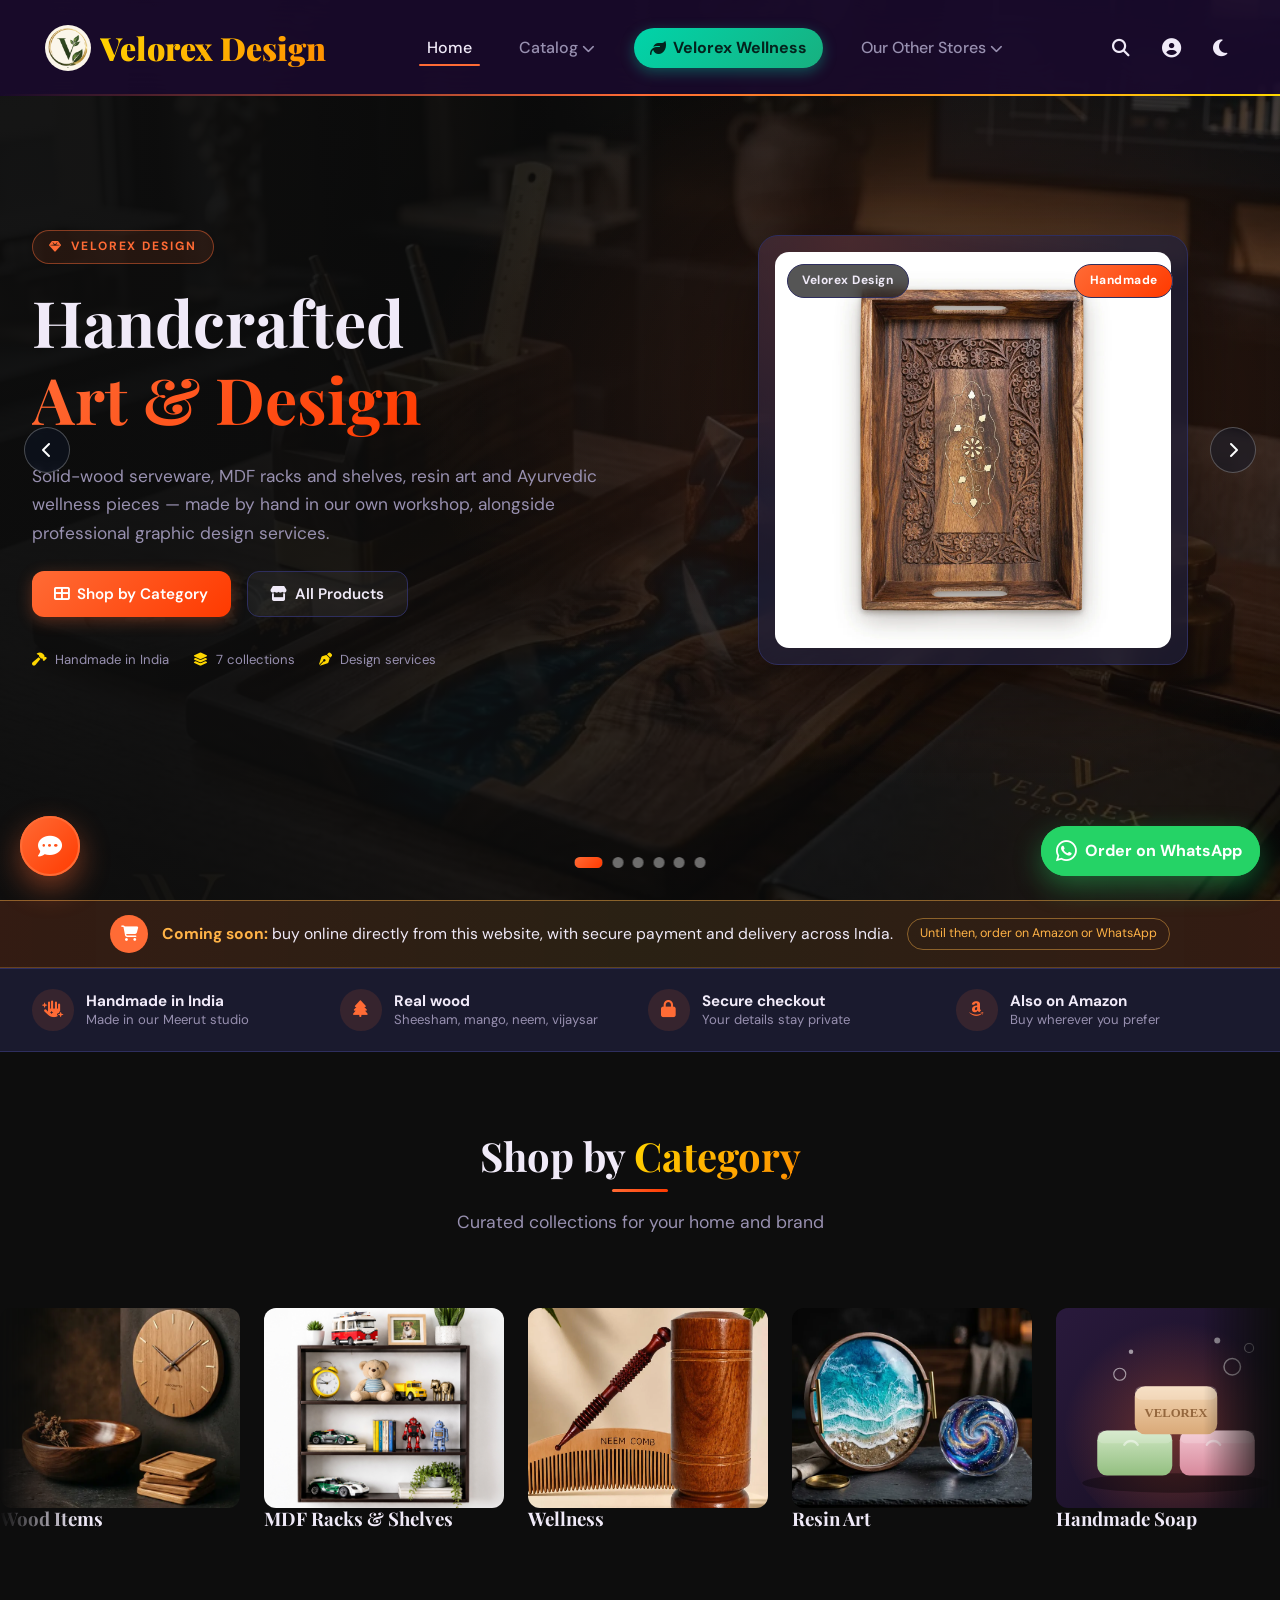
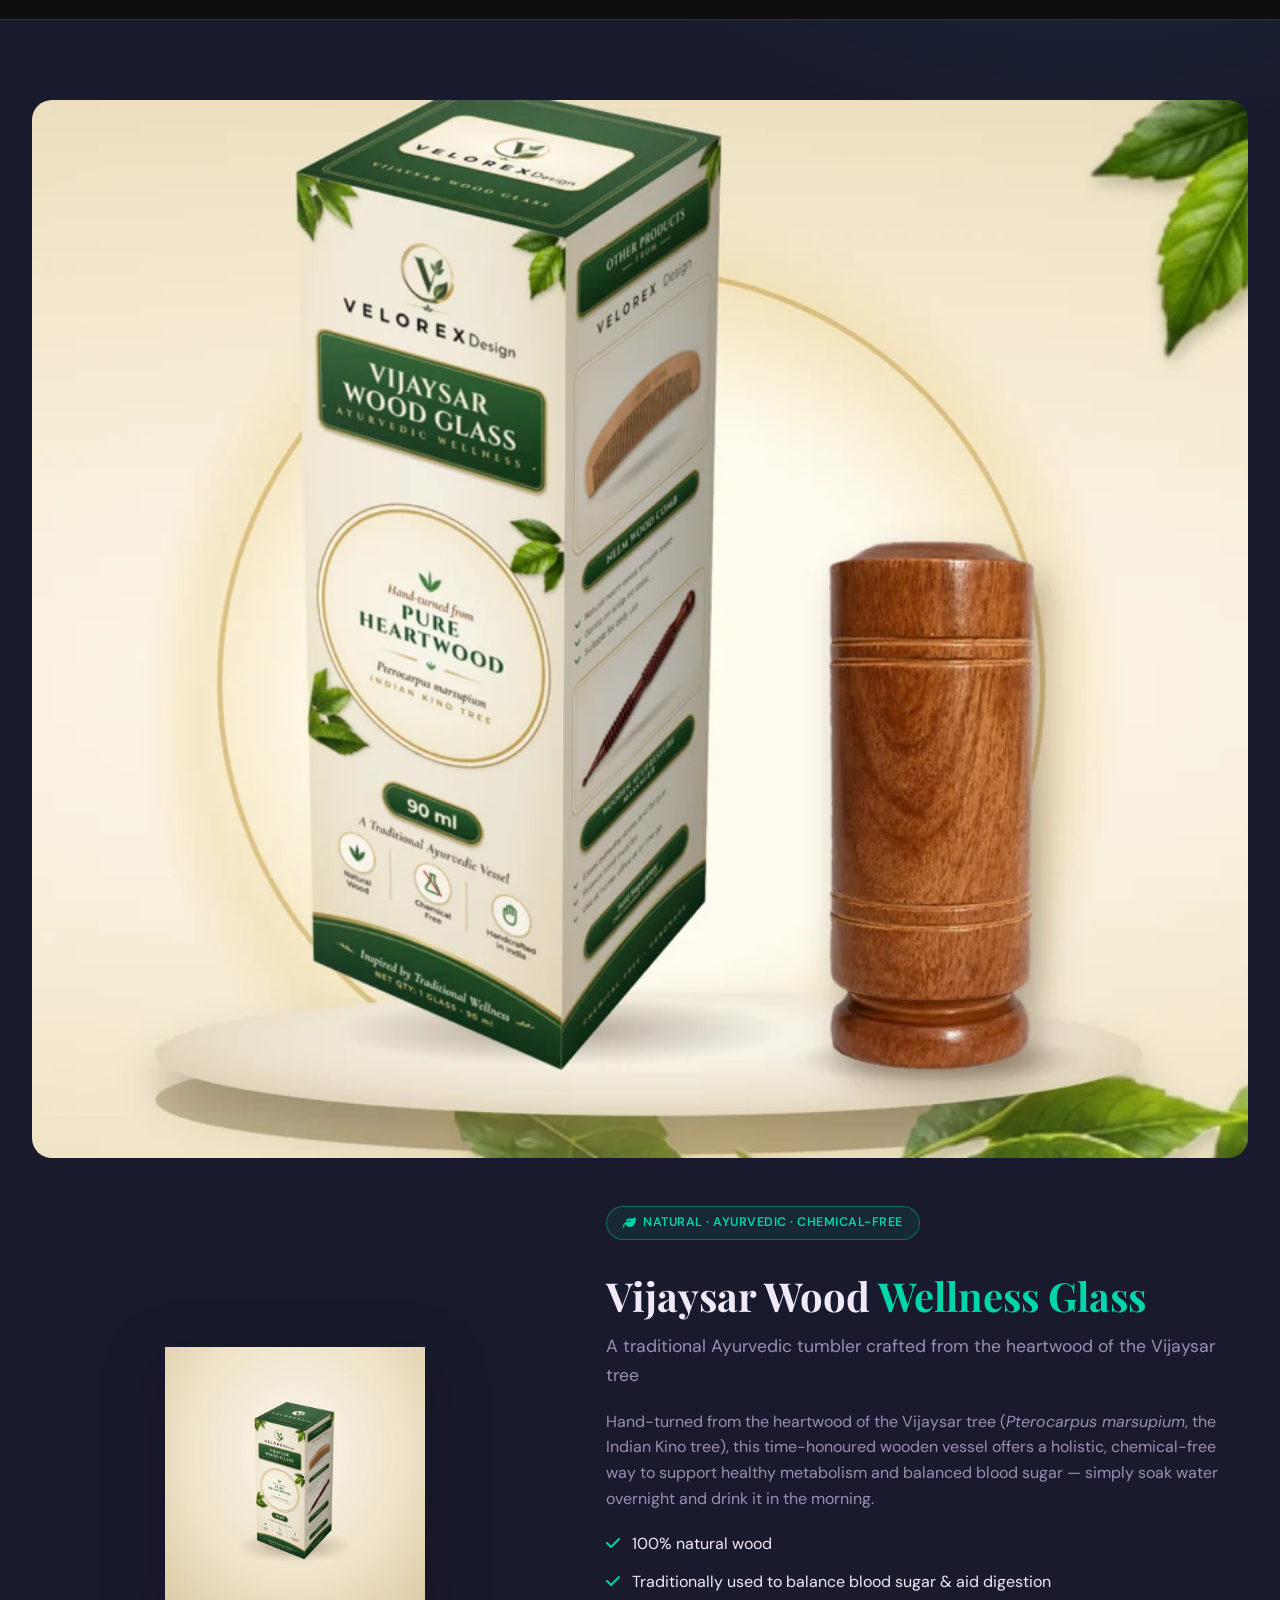
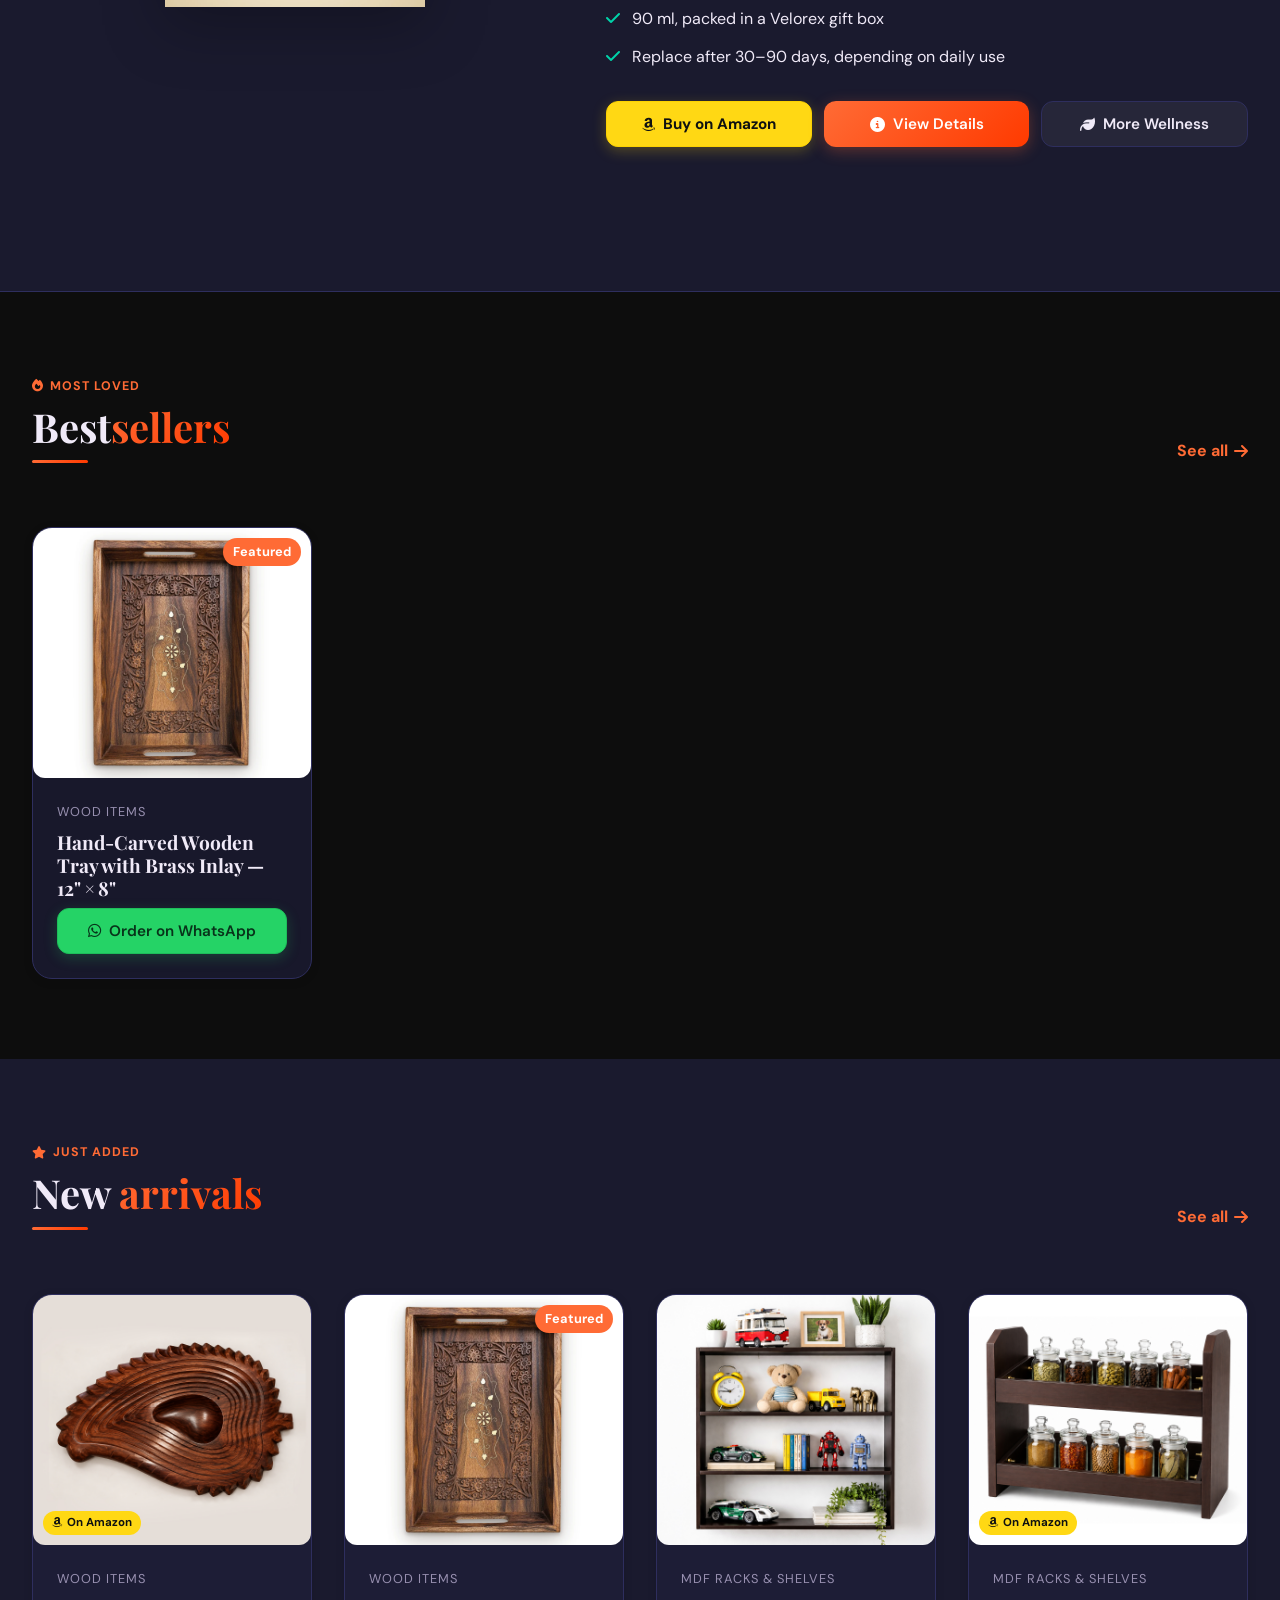
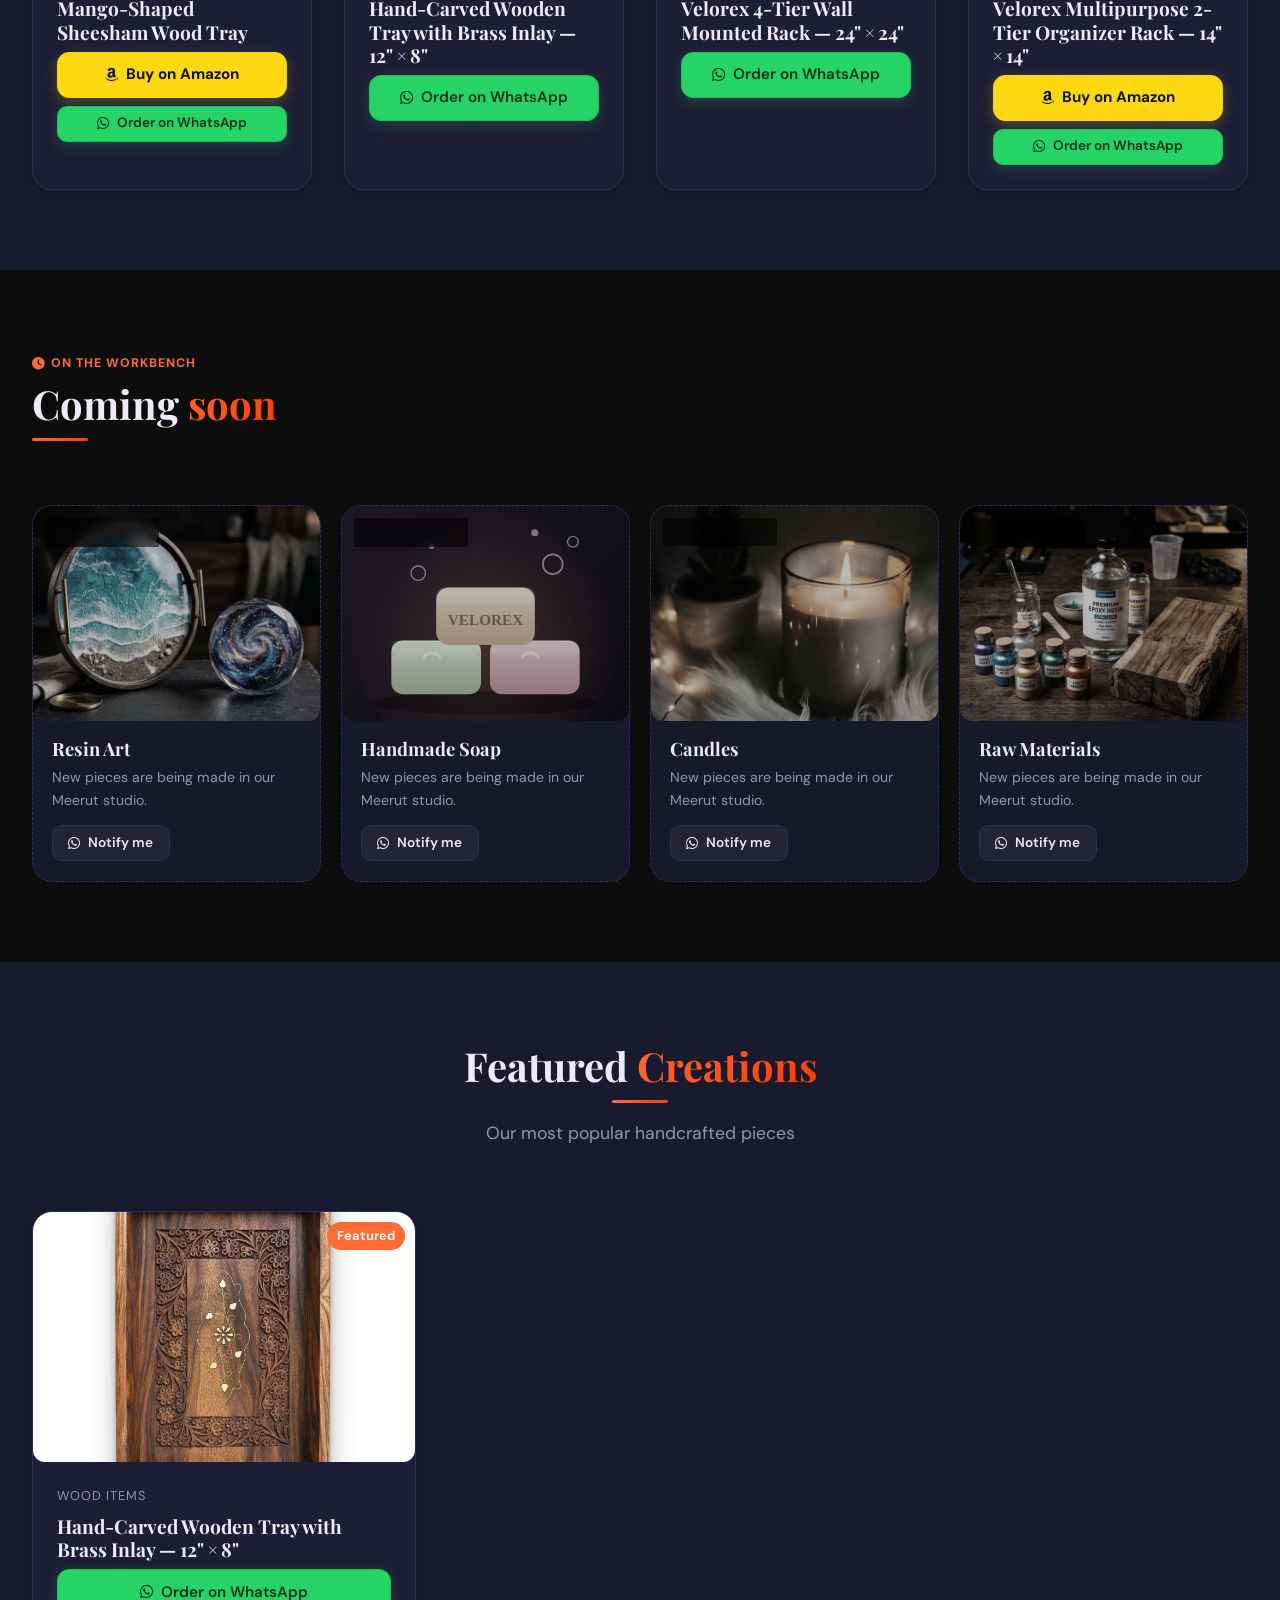
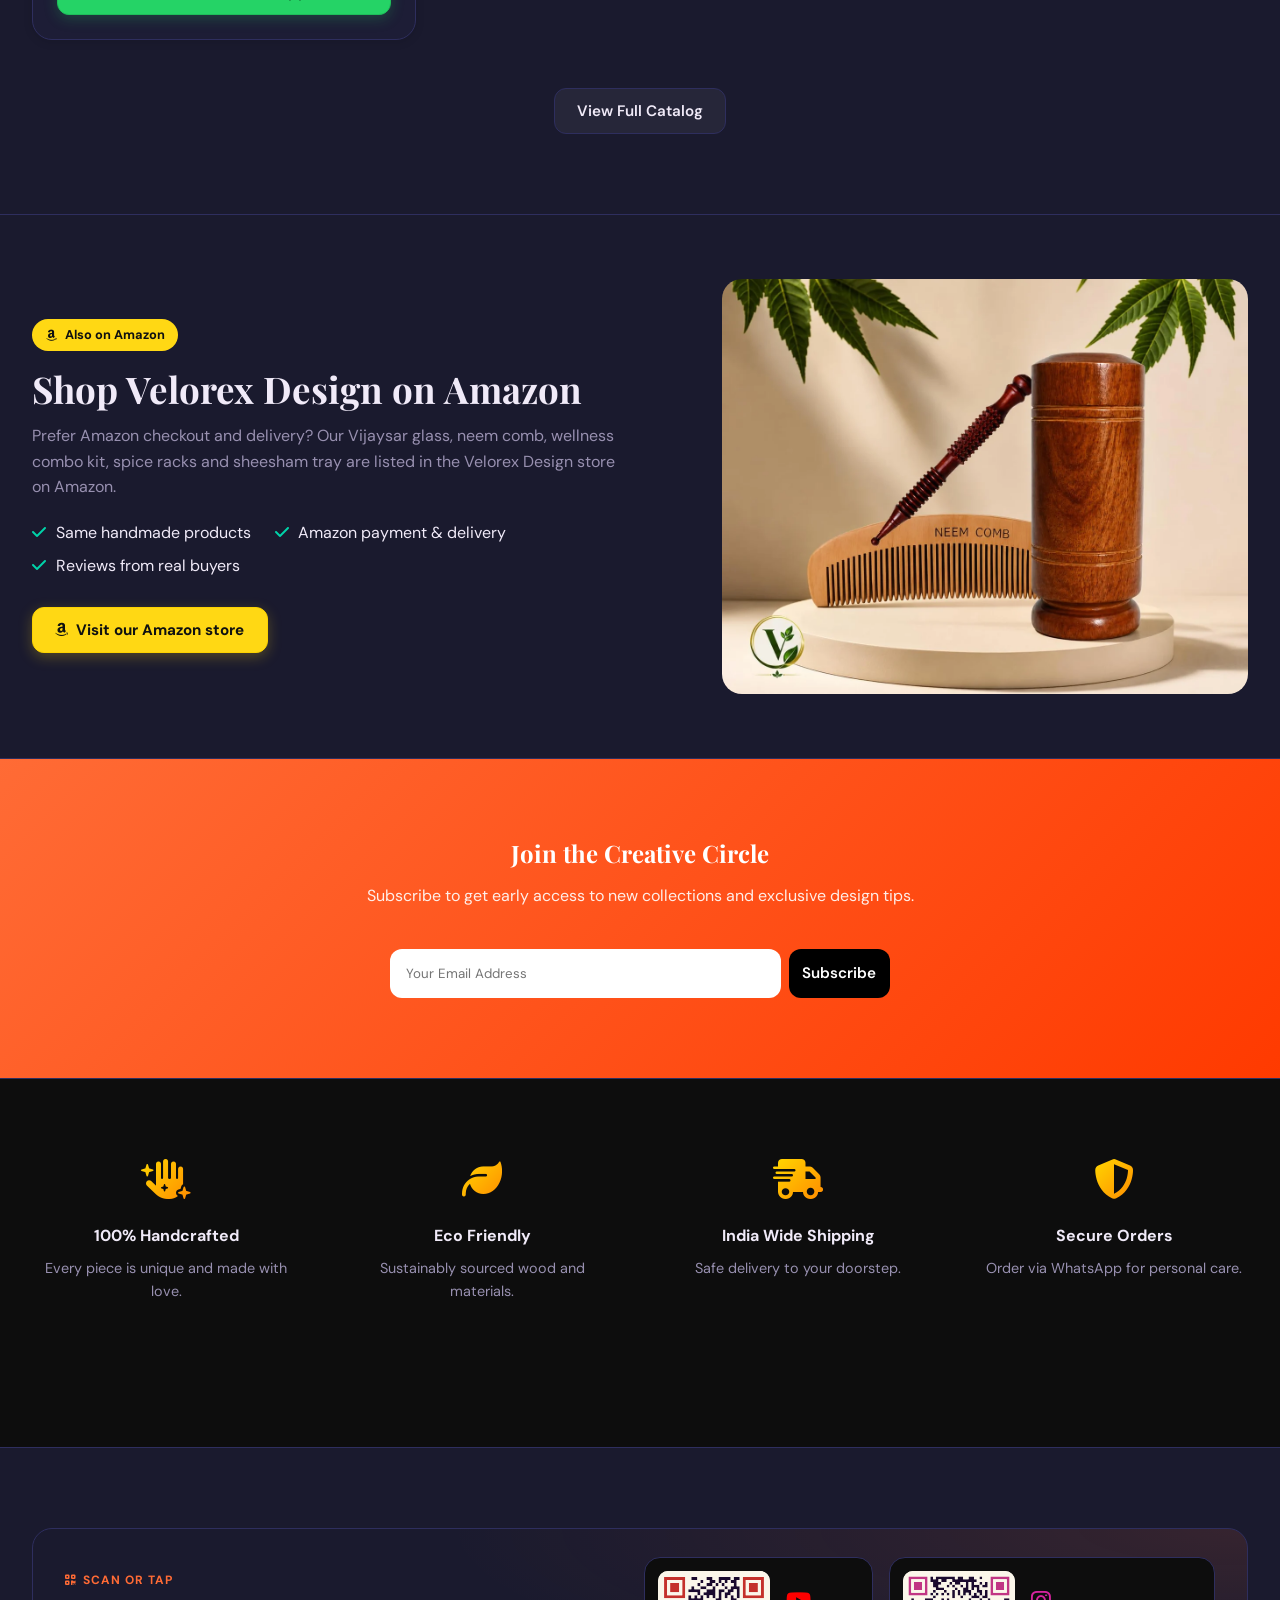
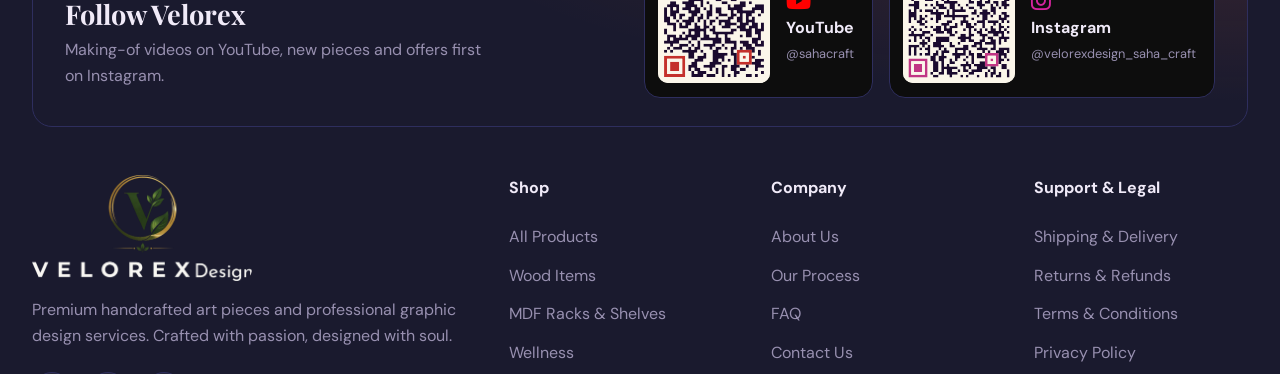
==== index.html @ 1dd3e8fd "Living Craft hero: mango tray picture opens its product page; bump index.js version Co-Authored-By: " ====
<!DOCTYPE html>
<html lang="en">

<head>
  <meta charset="UTF-8">
  <!-- Pages are also served from nested addresses such as /product/5-name, so every
       relative file path (css/, js/, api/, images) must resolve from the site root. -->
  <base href="/">
  <meta name="viewport" content="width=device-width, initial-scale=1.0, viewport-fit=cover">
  <meta name="referrer" content="strict-origin-when-cross-origin">
  <title>Velorex Design | Handcrafted Wood, Resin Art &amp; Wellness</title>
  <meta name="description" id="metaDescription"
    content="Handcrafted sheesham wood serveware, MDF racks and shelves, resin art and Ayurvedic wellness products such as the Vijaysar wood glass. Made by hand in India, shipped India-wide.">
  <meta name="robots" content="index, follow, max-image-preview:large">
  <meta name="theme-color" content="#1a0a2e">
  <!-- Canonical URL and og:url are set from the live address by js/index.js -->
  <link rel="canonical" id="canonicalLink" href="/">
  <link rel="icon" type="image/png" sizes="32x32" href="images/brand/icon-32.png">
  <link rel="apple-touch-icon" href="images/brand/icon-192.png">
  <!-- Lets phones add the shop to the home screen and open it full-screen like an app -->
  <link rel="manifest" href="manifest.webmanifest">
  <meta name="mobile-web-app-capable" content="yes">
  <meta name="apple-mobile-web-app-capable" content="yes">
  <meta name="apple-mobile-web-app-status-bar-style" content="black-translucent">
  <meta name="apple-mobile-web-app-title" content="Velorex">

  <!-- Apply the saved/previewed design before styles load to avoid a flash of Classic. -->
  <script src="js/design-selection.js?v=20261125c"></script>

  <!-- Link previews (WhatsApp, Facebook, X) -->
  <meta property="og:type" content="website">
  <meta property="og:site_name" content="Velorex Design">
  <meta property="og:locale" content="en_IN">
  <meta property="og:title" id="ogTitle" content="Velorex Design | Handcrafted Wood, Resin Art &amp; Wellness">
  <meta property="og:description" id="ogDescription" content="Handcrafted sheesham wood serveware, MDF racks and shelves, resin art and Ayurvedic wellness products such as the Vijaysar wood glass. Made by hand in India, shipped India-wide.">
  <meta property="og:image" id="ogImage" content="hero.png">
  <meta property="og:url" id="ogUrl" content="/">
  <meta name="twitter:card" content="summary_large_image">
  <!-- Font Awesome 6.5.1 from cdnjs with Subresource Integrity. If a future
       version is pinned in href, update the integrity hash from
       https://cdnjs.com/libraries/font-awesome -->
  <link rel="stylesheet"
    href="https://cdnjs.cloudflare.com/ajax/libs/font-awesome/6.5.1/css/all.min.css"
    integrity="sha512-DTOQO9RWCH3ppGqcWaEA1BIZOC6xxalwEsw9c2QQeAIftl+Vegovlnee1c9QX4TctnWMn13TZye+giMm8e2LwA=="
    crossorigin="anonymous"
    referrerpolicy="no-referrer">
  <link rel="preconnect" href="https://fonts.googleapis.com" crossorigin>
  <link rel="preconnect" href="https://fonts.gstatic.com" crossorigin>
  <link rel="stylesheet"
    href="https://fonts.googleapis.com/css2?family=Playfair+Display:wght@400;700;900&family=DM+Sans:wght@300;400;500;600;700&family=Zilla+Slab:wght@500;600&display=swap"
    crossorigin="anonymous"
    referrerpolicy="no-referrer">
  <link rel="stylesheet" href="css/index.css?v=20261125e">
  <link rel="stylesheet" href="css/themes/living-craft.css?v=20261125c">
  <link rel="stylesheet" href="css/themes/living-craft-shell.css?v=20261125c">
  <script src="js/index.js?v=20261125g" defer></script>
  <script src="js/chat.js?v=20261125c" defer></script>
</head>

<body>
  <!-- SPLASH: first page of each visit only (html.splash-seen hides it, set pre-paint) -->
  <div class="splash" id="splash" aria-hidden="true">
    <div class="splash-glow"></div>
    <div class="splash-inner">
      <div class="splash-mark">
        <svg class="splash-ring" viewBox="0 0 120 120" aria-hidden="true"><circle cx="60" cy="60" r="54" /></svg>
        <img src="images/brand/emblem.webp" width="84" height="84" alt="">
      </div>
      <div class="splash-word"><span>V</span><span>e</span><span>l</span><span>o</span><span>r</span><span>e</span><span>x</span><em>Design</em></div>
      <p class="splash-tag">Handmade in India</p>
      <div class="splash-bar"><i></i></div>
    </div>
  </div>

  <!-- NAVBAR -->
  <nav class="navbar">
    <div class="container nav-container">
      <a href="#home" class="nav-brand"><img class="brand-emblem" src="images/brand/emblem.webp" width="40" height="40" alt=""> <span class="text-gold">Velorex Design</span></a>
      <ul class="nav-links" id="navLinks">
        <li><a href="#home" class="nav-link">Home</a></li>
        <li class="nav-mega" id="navMega">
          <a href="#products" class="nav-link nav-mega-trigger" id="navMegaTrigger" aria-haspopup="true" aria-expanded="false" aria-controls="navCategoryDropdown">Catalog <i class="fas fa-chevron-down nav-mega-chevron" style="font-size: 0.8em;"></i></a>
          <!-- Filled by app.renderNavCategories() -->
          <div class="mega-menu" id="navCategoryDropdown">
            <a href="#products" class="mega-all">All Products</a>
          </div>
        </li>
        <li><a href="#wellness" class="nav-link nav-wellness"><i class="fas fa-leaf"></i> Velorex Wellness</a></li>
        <li class="nav-mega" id="navStores">
          <a href="#" class="nav-link nav-mega-trigger" role="button" aria-haspopup="true" aria-expanded="false" aria-controls="navStoresPanel">Our Other Stores <i class="fas fa-chevron-down nav-mega-chevron" style="font-size: 0.8em;"></i></a>
          <div class="mega-menu mega-stores" id="navStoresPanel">
            <div class="mega-inner">
              <div class="mega-col">
                <div class="mega-heading">The Velorex family</div>
                <div class="mega-store-grid">
                  <a href="https://www.amazon.in/l/27943762031?me=A23A7Y0AFUIEBT" target="_blank" rel="noopener noreferrer" class="mega-store mega-store-amazon">
                    <span class="mega-store-icon store-amazon"><i class="fab fa-amazon"></i></span>
                    <span class="mega-store-text">
                      <span class="mega-store-name">Velorex on Amazon <i class="fas fa-external-link-alt"></i></span>
                      <span class="mega-store-desc">Our wellness range, racks and trays on Amazon.</span>
                      <span class="mega-store-url">amazon.in</span>
                    </span>
                  </a>
                  <a href="https://velorexmusic.com" target="_blank" rel="noopener noreferrer" class="mega-store">
                    <span class="mega-store-icon store-music"><i class="fas fa-music"></i></span>
                    <span class="mega-store-text">
                      <span class="mega-store-name">Velorex Music <i class="fas fa-external-link-alt"></i></span>
                      <span class="mega-store-desc">Instruments and music gear.</span>
                      <span class="mega-store-url">velorexmusic.com</span>
                    </span>
                  </a>
                  <div class="mega-store is-soon" aria-disabled="true">
                    <span class="mega-store-icon store-fashion"><i class="fas fa-tshirt"></i></span>
                    <span class="mega-store-text">
                      <span class="mega-store-name">Velorex Fashion</span>
                      <span class="mega-store-desc">Clothing and accessories.</span>
                      <span class="mega-store-url">Coming soon</span>
                    </span>
                  </div>
                  <a href="https://velorexstudio.com" target="_blank" rel="noopener noreferrer" class="mega-store">
                    <span class="mega-store-icon store-studio"><i class="fas fa-laptop-code"></i></span>
                    <span class="mega-store-text">
                      <span class="mega-store-name">Velorex Studio <i class="fas fa-external-link-alt"></i></span>
                      <span class="mega-store-desc">Websites, apps and software.</span>
                      <span class="mega-store-url">velorexstudio.com</span>
                    </span>
                  </a>
                </div>
              </div>
              <button type="button" class="mega-col mega-promo mega-promo-studio" data-action="open-it-modal">
                <span class="mega-promo-tag"><i class="fas fa-laptop-code"></i> IT Services</span>
                <span class="mega-promo-title">Need a website, app or software?</span>
                <span class="mega-promo-text">Tell Velorex Studio what you want to build.</span>
                <span class="mega-promo-link">Send an enquiry <i class="fas fa-arrow-right"></i></span>
              </button>
            </div>
          </div>
        </li>
      </ul>
      <div class="nav-actions">
        <button type="button" class="nav-search-btn" data-action="open-search" aria-label="Search products" title="Search products ( / )"
          style="background:none; border:none; cursor: pointer; font-size: 1.1rem; color: var(--text); padding: 0.5rem;">
          <i class="fas fa-search"></i>
        </button>
        <button type="button" id="notifBell" data-action="nav-profile"
          style="background:none; border:none; cursor:pointer; font-size:1.2rem; color:var(--text); padding:0.5rem; position:relative; display:none;">
          <i class="fas fa-bell"></i>
          <span id="notifCount" style="position:absolute; top:2px; right:2px; background:var(--danger); color:#fff; font-size:0.6rem; font-weight:700; border-radius:50%; width:16px; height:16px; align-items:center; justify-content:center; line-height:1; display:none;">0</span>
        </button>
        <button type="button" class="profile-icon" data-action="nav-profile"
          style="background:none; border:none; cursor: pointer; font-size: 1.2rem; color: var(--text); padding: 0.5rem;">
          <i class="fas fa-user-circle"></i>
        </button>
        <button type="button" class="theme-toggle" data-action="toggle-theme"
          aria-label="Switch light or dark appearance" title="Switch light or dark appearance"
          style="background:none; border:none; cursor: pointer; font-size: 1.2rem; color: var(--text); padding: 0.5rem;">
          <i class="fas fa-moon" id="themeIcon"></i>
        </button>
        <button type="button" class="design-toggle" data-action="toggle-design" aria-pressed="false"
          aria-label="Switch to Living Craft design" title="Switch storefront design">
          <i class="fas fa-gem" id="designToggleIcon" aria-hidden="true"></i>
          <span id="designToggleLabel">Classic</span>
        </button>
        <button type="button" class="menu-toggle" data-action="nav-toggle" style="background:none; border:none;">
          <i class="fas fa-bars"></i>
        </button>
      </div>
    </div>
  </nav>

  <!-- APP ROOT (Views rendered here) -->
  <main id="app"></main>

  <!-- Shown only when scripts are off, so the page is never empty -->
  <noscript>
    <div style="max-width:720px; margin:120px auto 60px; padding:0 1.5rem;">
      <h2>Velorex Design: handcrafted wood, resin art and wellness products</h2>
      <p>Velorex Design makes sheesham wood serveware, MDF racks and shelves, resin art and Ayurvedic
        wellness pieces such as the Vijaysar wood glass, neem comb and acupressure tools. Everything is
        made by hand in India and shipped India-wide. Every piece is sold through our Amazon store.</p>
      <p>This shop needs JavaScript to show products and take orders. Please turn it on and reload the page.</p>
    </div>
  </noscript>

  <!-- FOOTER -->
  <footer class="footer">
    <div class="container">
      <section class="footer-follow" aria-labelledby="footerFollowTitle">
        <div class="footer-follow-copy">
          <span class="footer-follow-kicker"><i class="fas fa-qrcode"></i> Scan or tap</span>
          <h3 id="footerFollowTitle">Follow Velorex</h3>
          <p>Making-of videos on YouTube, new pieces and offers first on Instagram.</p>
        </div>
        <div class="follow-cards ">
              <a class="follow-card follow-yt" href="https://www.youtube.com/@sahacraft" target="_blank" rel="noopener noreferrer me">
                <img src="images/social/qr-youtube.svg" width="132" height="132" alt="QR code for the Saha Craft YouTube channel" loading="lazy">
                <span class="follow-meta"><i class="fab fa-youtube"></i><strong>YouTube</strong><span>@sahacraft</span></span>
              </a>
              <a class="follow-card follow-ig" href="https://www.instagram.com/velorexdesign_saha_craft/" target="_blank" rel="noopener noreferrer me">
                <img src="images/social/qr-instagram.svg" width="132" height="132" alt="QR code for the Velorex Design Instagram profile" loading="lazy">
                <span class="follow-meta"><i class="fab fa-instagram"></i><strong>Instagram</strong><span>@velorexdesign_saha_craft</span></span>
              </a>
            </div>
      </section>
      <div class="footer-grid">
        <div class="footer-brand">
          <h3 class="footer-logo"><img class="logo-on-dark" src="images/brand/logo-on-dark.webp" width="888" height="429" alt="Velorex Design"><img class="logo-on-light" src="images/brand/logo-on-light.webp" width="887" height="429" alt="Velorex Design"></h3>
          <p style="color: var(--text-muted); margin-bottom: 1.5rem;">Premium handcrafted art pieces and professional
            graphic design services. Crafted with passion, designed with soul.</p>
          <div class="social-links">
            <a href="https://www.youtube.com/@sahacraft" target="_blank" rel="noopener noreferrer me" class="social-icon social-yt" aria-label="Saha Craft on YouTube" title="YouTube"><i class="fab fa-youtube"></i></a>
            <a href="https://www.instagram.com/velorexdesign_saha_craft/" target="_blank" rel="noopener noreferrer me" class="social-icon social-ig" aria-label="Velorex Design on Instagram" title="Instagram"><i class="fab fa-instagram"></i></a>
            <a href="https://wa.me/917906027807" target="_blank" rel="noopener noreferrer" class="social-icon social-wa" aria-label="Order on WhatsApp" title="WhatsApp"><i class="fab fa-whatsapp"></i></a>
          </div>
        </div>
        <div class="footer-links">
          <h4>Shop</h4>
          <ul id="footerShopLinks">
            <li><a href="#products">All Products</a></li>
          </ul>
        </div>
        <div class="footer-links">
          <h4>Company</h4>
          <ul>
            <li><a href="#about">About Us</a></li>
            <li><a href="#process">Our Process</a></li>
            <li><a href="#faq">FAQ</a></li>
            <li><a href="#contact">Contact Us</a></li>
          </ul>
        </div>
        <div class="footer-links">
          <h4>Support & Legal</h4>
          <ul>
            <li><a href="#shipping">Shipping & Delivery</a></li>
            <li><a href="#returns">Returns & Refunds</a></li>
            <li><a href="#terms">Terms & Conditions</a></li>
            <li><a href="#privacy">Privacy Policy</a></li>
            <li><a class="footer-amazon-link" href="https://www.amazon.in/l/27943762031?me=A23A7Y0AFUIEBT" target="_blank" rel="noopener noreferrer"><i class="fab fa-amazon"></i> Velorex on Amazon</a></li>
            <li class="footer-stores-li">
              <div class="footer-stores">
                <a class="footer-store" href="https://velorexmusic.com" target="_blank" rel="noopener noreferrer">
                  <span class="footer-store-icon fs-music"><i class="fas fa-music"></i></span>
                  <span class="footer-store-text"><strong>Velorex Music</strong><small>Vinyl, CDs &amp; music gear</small></span>
                  <i class="fas fa-arrow-up-right-from-square footer-store-go"></i>
                </a>
                <a class="footer-store fs-studio-card" href="https://velorexstudio.com" target="_blank" rel="noopener noreferrer">
                  <span class="footer-store-icon fs-studio"><i class="fas fa-laptop-code"></i></span>
                  <span class="footer-store-text"><strong>Velorex Studio</strong><small>Websites, apps &amp; software</small></span>
                  <i class="fas fa-arrow-up-right-from-square footer-store-go"></i>
                </a>
                <span class="footer-store is-soon" aria-disabled="true">
                  <span class="footer-store-icon fs-fashion"><i class="fas fa-shirt"></i></span>
                  <span class="footer-store-text"><strong>Velorex Fashion</strong><small>Coming soon</small></span>
                </span>
              </div>
            </li>
          </ul>
        </div>
      </div>
      <!-- IT services call-out: its own band above the copyright bar -->
      <div class="footer-cta">
        <div class="footer-cta-icon"><i class="fas fa-laptop-code"></i></div>
        <div class="footer-cta-text">
          <h4>Need a website, app or software?</h4>
          <p>Velorex Studio, the team behind this store, can build it for you.</p>
        </div>
        <button type="button" class="btn btn-primary it-services-trigger" data-action="open-it-modal">
          IT Services <i class="fas fa-arrow-right"></i>
        </button>
      </div>

      <div class="footer-bottom">
        <div class="footer-copy">&copy; <span id="year"></span> Velorex Design. All rights reserved.</div>
        <div class="footer-credit">
          <span>Powered by <a href="https://velorexstudio.com" target="_blank" rel="noopener noreferrer" class="text-gold">Velorex Studio</a></span>
          <span class="footer-credit-sep" aria-hidden="true">&middot;</span>
          <span>Designed &amp; developed by <a href="https://velorexstudio.com" target="_blank" rel="noopener noreferrer" class="text-gold">Velorex Studio</a></span>
        </div>
      </div>
    </div>
  </footer>

  <!-- TOAST CONTAINER -->
  <div class="toast-container" id="toastContainer"></div>

  <!-- CHECKOUT MODAL -->
  <div id="checkoutModal" class="modal-backdrop">
    <div class="modal-box">
      <div style="display:flex; justify-content:space-between; align-items:center; margin-bottom:1.5rem;">
        <h3 style="margin:0;">Shipping & Contact Details</h3>
        <button type="button" class="modal-close-btn" data-action="close-checkout">&times;</button>
      </div>
      <p style="color:var(--text-muted); font-size:0.85rem; margin-bottom:1.5rem;">All fields are required so we can confirm and ship your order.</p>
      <form id="checkoutForm" data-action="submit-checkout" novalidate>
        <div class="form-group">
          <label for="coName">Full Name <span style="color:#ef4444;">*</span></label>
          <input type="text" id="coName" class="form-control" required maxlength="120" autocomplete="name">
        </div>
        <div class="form-group">
          <label for="coEmail">Email Address <span style="color:#ef4444;">*</span></label>
          <input type="email" id="coEmail" class="form-control" required maxlength="160" autocomplete="email">
        </div>
        <div class="form-group">
          <label for="coPhone">Mobile Number <span style="color:#ef4444;">*</span></label>
          <input type="tel" id="coPhone" class="form-control" placeholder="e.g. 9876543210" required pattern="[0-9+\-\s()]{7,20}" maxlength="20" autocomplete="tel">
        </div>
        <div class="form-group">
          <label for="coStreet">Street Address <span style="color:#ef4444;">*</span></label>
          <textarea id="coStreet" class="form-control" rows="2" required maxlength="400" autocomplete="street-address"></textarea>
        </div>
        <div class="grid" style="grid-template-columns: 1fr 1fr; gap:1rem;">
          <div class="form-group">
            <label for="coCity">City <span style="color:#ef4444;">*</span></label>
            <input type="text" id="coCity" class="form-control" required maxlength="120" autocomplete="address-level2">
          </div>
          <div class="form-group">
            <label for="coZip">ZIP / Postal Code <span style="color:#ef4444;">*</span></label>
            <input type="text" id="coZip" class="form-control" required pattern="[0-9A-Za-z\- ]{4,12}" maxlength="12" autocomplete="postal-code">
          </div>
        </div>
        <div style="display:flex; gap:0.75rem; margin-top:1.5rem;">
          <button type="button" class="btn btn-secondary" style="flex:1;" data-action="close-checkout">Cancel</button>
          <button type="submit" id="coSubmitBtn" class="btn btn-primary" style="flex:2;"><i class="fab fa-whatsapp"></i> Place Order</button>
        </div>
      </form>
    </div>
  </div>

  <!-- IT SERVICES MODAL (Velorex Studio enquiry, opened from the footer) -->
  <div id="itModal" class="modal-backdrop scrollable" data-action="it-modal-backdrop">
    <div class="modal-box wide" role="dialog" aria-modal="true" aria-labelledby="itModalTitle">
      <div style="display:flex; justify-content:space-between; align-items:center; margin-bottom:1rem;">
        <h3 id="itModalTitle" style="margin:0;"><i class="fas fa-laptop-code text-gold"></i> IT Services by Velorex Studio</h3>
        <button type="button" class="modal-close-btn" data-action="close-it-modal" aria-label="Close">&times;</button>
      </div>
      <p style="color:var(--text-muted); font-size:0.95rem; margin-bottom:1rem;">Velorex Studio is the team that built this store. We design and build websites, mobile apps and custom software for small businesses and startups. Tell us what you need and we will get back to you with a plan and a quote.</p>
      <ul class="it-services-points">
        <li><i class="fas fa-globe"></i> Websites &amp; online stores</li>
        <li><i class="fas fa-mobile-alt"></i> Android &amp; iOS apps</li>
        <li><i class="fas fa-cogs"></i> Custom software</li>
        <li><i class="fas fa-robot"></i> AI &amp; automation</li>
      </ul>
      <form id="itForm" data-action="submit-it" novalidate>
        <!-- Spam trap: hidden from people, bots fill it in. Leave empty. -->
        <div class="hp-field" aria-hidden="true">
          <label for="itWebsite">Website</label>
          <input type="text" id="itWebsite" name="website" tabindex="-1" autocomplete="off">
        </div>
        <div class="grid" style="grid-template-columns: 1fr 1fr; gap:1rem;">
          <div class="form-group">
            <label for="itName">Full Name <span style="color:#ef4444;">*</span></label>
            <input type="text" id="itName" class="form-control" required maxlength="120" autocomplete="name">
          </div>
          <div class="form-group">
            <label for="itPhone">Mobile Number <span style="color:#ef4444;">*</span></label>
            <input type="tel" id="itPhone" class="form-control" placeholder="e.g. 9876543210" required maxlength="20" autocomplete="tel">
          </div>
        </div>
        <div class="form-group">
          <label for="itEmail">Email Address <span style="color:#ef4444;">*</span></label>
          <input type="email" id="itEmail" class="form-control" required maxlength="160" autocomplete="email">
        </div>
        <div class="grid" style="grid-template-columns: 1fr 1fr; gap:1rem;">
          <div class="form-group">
            <label for="itService">Service Needed <span style="color:#ef4444;">*</span></label>
            <select id="itService" class="form-control" required>
              <option value="">Select a service</option>
              <option>Website Design &amp; Development</option>
              <option>E-commerce Store</option>
              <option>Mobile App (Android / iOS)</option>
              <option>Custom Software / Web App</option>
              <option>ERP / CRM / Billing Software</option>
              <option>UI/UX Design</option>
              <option>AI Chatbot &amp; Automation</option>
              <option>SEO &amp; Digital Marketing</option>
              <option>Domain, Hosting &amp; Business Email</option>
              <option>Website Maintenance &amp; Support</option>
              <option>Other</option>
            </select>
          </div>
          <div class="form-group">
            <label for="itBudget">Budget (optional)</label>
            <select id="itBudget" class="form-control">
              <option value="">Not sure yet</option>
              <option>Under ₹25,000</option>
              <option>₹25,000 – ₹75,000</option>
              <option>₹75,000 – ₹2,00,000</option>
              <option>Above ₹2,00,000</option>
            </select>
          </div>
        </div>
        <div class="form-group">
          <label for="itMessage">Project Details <span style="color:#ef4444;">*</span></label>
          <textarea id="itMessage" class="form-control" rows="4" required maxlength="2000" placeholder="What do you want to build, and by when?"></textarea>
        </div>
        <div style="display:flex; gap:0.75rem; margin-top:1.5rem;">
          <button type="button" class="btn btn-secondary" style="flex:1;" data-action="close-it-modal">Cancel</button>
          <button type="submit" id="itSubmitBtn" class="btn btn-primary" style="flex:2;"><i class="fas fa-paper-plane"></i> Send Enquiry</button>
        </div>
        <p style="color:var(--text-muted); font-size:0.8rem; margin:1rem 0 0; text-align:center;">We reply by email or phone, usually within one working day. More at <a href="https://velorexstudio.com" target="_blank" rel="noopener noreferrer" class="text-gold">velorexstudio.com</a>.</p>
      </form>
    </div>
  </div>

  <!-- ADDRESS MODAL (used on the My Account page) -->
  <div id="addressModal" class="modal-backdrop scrollable">
    <div class="modal-box wide">
      <div style="display:flex; justify-content:space-between; align-items:center; margin-bottom:1.5rem;">
        <h3 id="addrModalTitle" style="margin:0;">Add Address</h3>
        <button type="button" class="modal-close-btn" data-action="close-addr-modal">&times;</button>
      </div>
      <form id="addressForm" data-action="save-address" novalidate>
        <input type="hidden" id="addrId">

        <div class="form-group">
          <label for="addrCountry" style="text-transform:uppercase; letter-spacing:0.5px; font-size:0.78rem;">Country <span style="color:#ef4444;">*</span></label>
          <select id="addrCountry" class="form-control" required>
            <option value="India">India</option>
          </select>
        </div>

        <div class="grid" style="grid-template-columns:1fr 1fr; gap:1rem;">
          <div class="form-group">
            <label for="addrFullName" style="text-transform:uppercase; letter-spacing:0.5px; font-size:0.78rem;">Full Name <span style="color:#ef4444;">*</span></label>
            <input type="text" id="addrFullName" class="form-control" required maxlength="120" autocomplete="name">
          </div>
          <div class="form-group">
            <label for="addrPhone" style="text-transform:uppercase; letter-spacing:0.5px; font-size:0.78rem;">Phone <span style="color:#ef4444;">*</span></label>
            <input type="tel" id="addrPhone" class="form-control" placeholder="+91 98765 43210" required pattern="[0-9+\-\s()]{7,20}" maxlength="20" autocomplete="tel">
          </div>
        </div>

        <div class="form-group">
          <label for="addrStreet" style="text-transform:uppercase; letter-spacing:0.5px; font-size:0.78rem;">Address Line 1 <span style="color:#ef4444;">*</span></label>
          <input type="text" id="addrStreet" class="form-control" placeholder="House / Flat / Building, Street" required maxlength="200" autocomplete="address-line1">
        </div>

        <div class="form-group">
          <label for="addrLine2" style="text-transform:uppercase; letter-spacing:0.5px; font-size:0.78rem;">Address Line 2</label>
          <input type="text" id="addrLine2" class="form-control" placeholder="Apartment, suite, unit (optional)" maxlength="200" autocomplete="address-line2">
        </div>

        <div class="form-group">
          <label for="addrLandmark" style="text-transform:uppercase; letter-spacing:0.5px; font-size:0.78rem;">Landmark</label>
          <input type="text" id="addrLandmark" class="form-control" placeholder="e.g. Near Apollo Hospital (optional)" maxlength="160">
        </div>

        <div class="grid" style="grid-template-columns:1fr 1fr; gap:1rem;">
          <div class="form-group">
            <label for="addrCity" style="text-transform:uppercase; letter-spacing:0.5px; font-size:0.78rem;">City <span style="color:#ef4444;">*</span></label>
            <input type="text" id="addrCity" class="form-control" required maxlength="120" autocomplete="address-level2">
          </div>
          <div class="form-group">
            <label for="addrState" style="text-transform:uppercase; letter-spacing:0.5px; font-size:0.78rem;">State / Region <span style="color:#ef4444;">*</span></label>
            <select id="addrState" class="form-control" required autocomplete="address-level1">
              <option value="">Select state…</option>
              <option>Andhra Pradesh</option>
              <option>Arunachal Pradesh</option>
              <option>Assam</option>
              <option>Bihar</option>
              <option>Chhattisgarh</option>
              <option>Goa</option>
              <option>Gujarat</option>
              <option>Haryana</option>
              <option>Himachal Pradesh</option>
              <option>Jharkhand</option>
              <option>Karnataka</option>
              <option>Kerala</option>
              <option>Madhya Pradesh</option>
              <option>Maharashtra</option>
              <option>Manipur</option>
              <option>Meghalaya</option>
              <option>Mizoram</option>
              <option>Nagaland</option>
              <option>Odisha</option>
              <option>Punjab</option>
              <option>Rajasthan</option>
              <option>Sikkim</option>
              <option>Tamil Nadu</option>
              <option>Telangana</option>
              <option>Tripura</option>
              <option>Uttar Pradesh</option>
              <option>Uttarakhand</option>
              <option>West Bengal</option>
              <option>Andaman and Nicobar Islands</option>
              <option>Chandigarh</option>
              <option>Dadra and Nagar Haveli and Daman and Diu</option>
              <option>Delhi</option>
              <option>Jammu and Kashmir</option>
              <option>Ladakh</option>
              <option>Lakshadweep</option>
              <option>Puducherry</option>
            </select>
          </div>
        </div>

        <div class="grid" style="grid-template-columns:1fr 1fr; gap:1rem;">
          <div class="form-group">
            <label for="addrZip" style="text-transform:uppercase; letter-spacing:0.5px; font-size:0.78rem;">Postal Code <span style="color:#ef4444;">*</span></label>
            <input type="text" id="addrZip" class="form-control" required pattern="[0-9A-Za-z\- ]{4,12}" maxlength="12" autocomplete="postal-code">
          </div>
          <div class="form-group">
            <label for="addrTitle" style="text-transform:uppercase; letter-spacing:0.5px; font-size:0.78rem;">Label (optional)</label>
            <input type="text" id="addrTitle" class="form-control" placeholder="Home, Office, …" maxlength="40">
          </div>
        </div>

        <div style="display:flex; gap:0.75rem; margin-top:1rem;">
          <button type="button" class="btn btn-secondary" style="flex:1;" data-action="close-addr-modal">Cancel</button>
          <button type="submit" class="btn btn-primary" style="flex:2;"><i class="fas fa-save"></i> Save Address</button>
        </div>
      </form>
    </div>
  </div>

  <!-- PHONE TAB BAR (shown only on phones, like an app's bottom navigation) -->
  <nav class="tabbar" id="tabbar" aria-label="Quick navigation">
    <a href="#home" class="tabbar-item" data-tab="home"><i class="fas fa-home"></i><span>Home</span></a>
    <a href="#products" class="tabbar-item" data-tab="products"><i class="fas fa-store"></i><span>Shop</span></a>
    <button type="button" class="tabbar-item tabbar-search" data-action="open-search" aria-label="Search products"><i class="fas fa-search"></i><span>Search</span></button>
    <a href="#wellness" class="tabbar-item" data-tab="wellness"><i class="fas fa-leaf"></i><span>Wellness</span></a>
    <a href="#profile" class="tabbar-item" data-tab="profile"><i class="fas fa-user"></i><span>Account</span></a>
  </nav>

  <!-- WHATSAPP ORDER BUTTON -->
  <a class="wa-float" href="https://wa.me/917906027807?text=Hi%20Velorex%20Design!%20I%20would%20like%20to%20place%20an%20order." target="_blank" rel="noopener noreferrer" aria-label="Order on WhatsApp">
    <i class="fab fa-whatsapp"></i><span>Order on WhatsApp</span>
  </a>

  <!-- BACK TO TOP -->
  <button type="button" class="back-to-top" id="backToTop" data-action="back-to-top" style="background:var(--orange-gradient); border:none;">
    <i class="fas fa-arrow-up"></i>
  </button>

  <!-- ==========================================
         VIEW TEMPLATES
         ========================================== -->
  <div id="templates" style="display: none;">

    <!-- HOME VIEW -->
    <div id="tpl-home">
      <section class="hero" id="heroSection">
        <div class="hero-bg" id="heroCarousel">
          <div class="hero-overlay"></div>
        </div>
        <button type="button" class="hero-arrow hero-arrow-prev" id="heroPrev" aria-label="Previous slide"><i class="fas fa-chevron-left"></i></button>
        <button type="button" class="hero-arrow hero-arrow-next" id="heroNext" aria-label="Next slide"><i class="fas fa-chevron-right"></i></button>
        <div class="hero-dots" id="heroDots"></div>
        <div class="container">
          <div class="hero-inner">
            <!-- Replaced by the rotating product copy once the catalog loads -->
            <div class="hero-content" id="heroContent">
              <h1 class="hero-title">Handcrafted <br><span class="text-gradient">Art & Design</span></h1>
              <p class="hero-desc">Discover unique handcrafted wood items, stunning resin art pieces, and professional
                graphic design services — all from the Velorex family.</p>
              <div class="hero-buttons">
                <button type="button" class="btn btn-primary" data-action="goto-products">Explore Shop</button>
              </div>
            </div>
            <div class="hero-showcase" id="heroShowcase"></div>
          </div>
        </div>
      </section>

      <!-- Announcement under the banner: same on every slide -->
      <section class="soon-band" aria-label="Online shopping coming soon">
        <div class="container soon-band-inner">
          <span class="soon-band-icon" aria-hidden="true"><i class="fas fa-cart-shopping"></i></span>
          <p class="soon-band-text"><strong>Coming soon:</strong> buy online directly from this website, with secure payment and delivery across India.</p>
          <span class="soon-band-note">Until then, order on Amazon or WhatsApp</span>
        </div>
      </section>

      <div class="trust-strip" aria-label="Why shop with Velorex">
        <div class="container trust-strip-inner">
          <div class="trust-item"><i class="fas fa-hand-sparkles"></i><span><strong>Handmade in India</strong>Made in our Meerut studio</span></div>
          <div class="trust-item"><i class="fas fa-tree"></i><span><strong>Real wood</strong>Sheesham, mango, neem, vijaysar</span></div>
          <div class="trust-item"><i class="fas fa-lock"></i><span><strong>Secure checkout</strong>Your details stay private</span></div>
          <div class="trust-item"><i class="fab fa-amazon"></i><span><strong>Also on Amazon</strong>Buy wherever you prefer</span></div>
        </div>
      </div>

      <section class="section">
        <div class="container">
          <div class="section-header">
            <h2 class="section-title">Shop by <span class="text-gold">Category</span></h2>
            <p class="section-subtitle">Curated collections for your home and brand</p>
          </div>
        </div>
        <div class="cat-marquee" id="catMarquee">
          <div class="cat-marquee-track" id="homeCategoryGrid"></div>
        </div>
      </section>

      <!-- VIJAYSAR WOOD WELLNESS GLASS (teaser) -->
      <section class="section wellness-section">
        <div class="container">
          <picture>
            <source media="(max-width: 640px)" srcset="images/products/vijaysar/banner-mobile.webp" width="900" height="783">
            <img class="wellness-banner" src="images/products/vijaysar/banner.webp" width="1800" height="738"
              alt="Vijaysar Wood Glass, Ayurvedic wellness, with its Velorex box" loading="lazy"
              data-action="open-product" data-id="w-vijaysar">
          </picture>
          <div class="wellness-intro">
            <div class="wellness-intro-media" data-action="open-product" data-id="w-vijaysar" style="cursor:pointer;">
              <img class="wellness-box-img" src="images/products/vijaysar/box-front.webp" alt="Velorex Vijaysar wood glass box"
                loading="lazy" data-fallback="https://placehold.co/600x600/3c2a1a/d7f5ec?text=Vijaysar+Glass">
            </div>
            <div class="wellness-intro-text">
              <span class="wellness-badge"><i class="fas fa-leaf"></i> Natural · Ayurvedic · Chemical-Free</span>
              <h2 class="section-title" data-action="open-product" data-id="w-vijaysar" style="text-align:left; margin:1rem 0 0.75rem; cursor:pointer;">Vijaysar Wood
                <span class="wellness-accent">Wellness Glass</span></h2>
              <p class="section-subtitle" style="text-align:left; margin:0 0 1.25rem;">A traditional Ayurvedic tumbler
                crafted from the heartwood of the Vijaysar tree</p>
              <p style="color:var(--text-muted); margin-bottom:1.25rem;">Hand-turned from the heartwood of the Vijaysar
                tree (<em>Pterocarpus marsupium</em>, the Indian Kino tree), this time-honoured wooden vessel offers a
                holistic, chemical-free way to support healthy metabolism and balanced blood sugar — simply soak water
                overnight and drink it in the morning.</p>
              <ul class="wellness-points" style="margin-bottom:2rem;">
                <li><i class="fas fa-check"></i> 100% natural wood</li>
                <li><i class="fas fa-check"></i> Traditionally used to balance blood sugar &amp; aid digestion</li>
                <li><i class="fas fa-check"></i> 90 ml, packed in a Velorex gift box</li>
                <li><i class="fas fa-check"></i> Replace after 30–90 days, depending on daily use</li>
              </ul>
              <div class="cta-group">
                <a href="https://www.amazon.in/dp/B0H3QK8K7S" target="_blank" rel="noopener noreferrer sponsored" class="btn btn-amazon"><i class="fab fa-amazon"></i> Buy on Amazon</a>
                <button type="button" class="btn btn-primary" data-action="open-product" data-id="w-vijaysar">
                  <i class="fas fa-circle-info"></i> View Details
                </button>
                <a href="#wellness" class="btn btn-secondary"><i class="fas fa-leaf"></i> More Wellness</a>
              </div>
            </div>
          </div>
        </div>
      </section>

      <section class="section home-row">
        <div class="container">
          <div class="section-header row-header">
            <div><span class="row-kicker"><i class="fas fa-fire"></i> Most loved</span>
            <h2 class="section-title">Best<span class="text-gradient">sellers</span></h2></div>
            <a href="#products" class="row-link">See all <i class="fas fa-arrow-right"></i></a>
          </div>
          <div class="grid" id="homeBestGrid"></div>
        </div>
      </section>

      <section class="section home-row" style="background: var(--surface);">
        <div class="container">
          <div class="section-header row-header">
            <div><span class="row-kicker"><i class="fas fa-star"></i> Just added</span>
            <h2 class="section-title">New <span class="text-gradient">arrivals</span></h2></div>
            <a href="#products" class="row-link">See all <i class="fas fa-arrow-right"></i></a>
          </div>
          <div class="grid" id="homeNewGrid"></div>
        </div>
      </section>

      <section class="section home-row">
        <div class="container">
          <div class="section-header row-header">
            <div><span class="row-kicker"><i class="fas fa-clock"></i> On the workbench</span>
            <h2 class="section-title">Coming <span class="text-gradient">soon</span></h2></div>
          </div>
          <div class="soon-grid" id="homeSoonGrid"></div>
        </div>
      </section>

      <section class="section" style="background: var(--surface);">
        <div class="container">
          <div class="section-header">
            <h2 class="section-title">Featured <span class="text-gradient">Creations</span></h2>
            <p class="section-subtitle">Our most popular handcrafted pieces</p>
          </div>
          <div class="grid" id="homeFeaturedGrid"></div>
          <div style="text-align: center; margin-top: 3rem;">
            <button type="button" class="btn btn-secondary" data-action="goto-products">View Full Catalog</button>
          </div>
        </div>
      </section>

      <!-- VELOREX ON AMAZON -->
      <section class="amazon-band" aria-labelledby="amazonBandTitle">
        <div class="container amazon-band-inner">
          <div class="amazon-band-copy">
            <span class="amazon-band-kicker"><i class="fab fa-amazon"></i> Also on Amazon</span>
            <h2 id="amazonBandTitle">Shop Velorex Design on Amazon</h2>
            <p>Prefer Amazon checkout and delivery? Our Vijaysar glass, neem comb, wellness combo kit, spice racks and sheesham tray are listed in the Velorex Design store on Amazon.</p>
            <ul class="amazon-band-points">
              <li><i class="fas fa-check"></i> Same handmade products</li>
              <li><i class="fas fa-check"></i> Amazon payment &amp; delivery</li>
              <li><i class="fas fa-check"></i> Reviews from real buyers</li>
            </ul>
            <a class="btn btn-amazon" href="https://www.amazon.in/l/27943762031?me=A23A7Y0AFUIEBT" target="_blank" rel="noopener noreferrer"><i class="fab fa-amazon"></i> Visit our Amazon store</a>
          </div>
          <div class="amazon-band-media">
            <img src="images/products/combo/combo-kit.webp" width="1200" height="947" loading="lazy" alt="Velorex natural wellness combo kit: Vijaysar glass, neem comb and acupressure stick">
          </div>
        </div>
      </section>

      <!-- NEWSLETTER -->
      <section class="section" style="background: var(--orange-gradient);">
        <div class="container" style="text-align: center;">
          <h2 style="color: white; margin-bottom: 1rem;">Join the Creative Circle</h2>
          <p
            style="color: rgba(255,255,255,0.9); margin-bottom: 2.5rem; max-width: 600px; margin-left: auto; margin-right: auto;">
            Subscribe to get early access to new collections and exclusive design tips.</p>
          <form data-action="subscribe-newsletter" novalidate
            style="max-width: 500px; margin: 0 auto; display: flex; gap: 0.5rem;">
            <input type="email" class="form-control" placeholder="Your Email Address"
              style="background: white; color: black; border: none;" required maxlength="160">
            <button type="submit" class="btn btn-secondary"
              style="background: #000; color: #fff; border: none;">Subscribe</button>
          </form>
        </div>
      </section>

      <!-- TRUST FEATURES -->
      <section class="section" style="border-top: 1px solid var(--border); background: var(--bg);">
        <div class="container">
          <div class="grid"
            style="grid-template-columns: repeat(auto-fit, minmax(200px, 1fr)); gap: 3rem; text-align: center;">
            <div class="feature-item">
              <i class="fas fa-hand-sparkles text-gold" style="font-size: 2.5rem; margin-bottom: 1.5rem;"></i>
              <h4 style="margin-bottom: 0.5rem;">100% Handcrafted</h4>
              <p style="color: var(--text-muted); font-size: 0.9rem;">Every piece is unique and made with love.</p>
            </div>
            <div class="feature-item">
              <i class="fas fa-leaf text-gold" style="font-size: 2.5rem; margin-bottom: 1.5rem;"></i>
              <h4 style="margin-bottom: 0.5rem;">Eco Friendly</h4>
              <p style="color: var(--text-muted); font-size: 0.9rem;">Sustainably sourced wood and materials.</p>
            </div>
            <div class="feature-item">
              <i class="fas fa-truck-fast text-gold" style="font-size: 2.5rem; margin-bottom: 1.5rem;"></i>
              <h4 style="margin-bottom: 0.5rem;">India Wide Shipping</h4>
              <p style="color: var(--text-muted); font-size: 0.9rem;">Safe delivery to your doorstep.</p>
            </div>
            <div class="feature-item">
              <i class="fas fa-shield-halved text-gold" style="font-size: 2.5rem; margin-bottom: 1.5rem;"></i>
              <h4 style="margin-bottom: 0.5rem;">Secure Orders</h4>
              <p style="color: var(--text-muted); font-size: 0.9rem;">Order via WhatsApp for personal care.</p>
            </div>
          </div>
        </div>
      </section>
    </div>

    <!-- LIVING CRAFT HOME VIEW (same store data and actions, alternate composition) -->
    <div id="tpl-home-living-craft">
      <section class="lc-hero" aria-labelledby="lcHeroTitle">
        <div class="lc-hero-copy">
          <p class="lc-brand-line">Velorex Design</p>
          <h1 id="lcHeroTitle">Objects shaped to be kept.</h1>
          <p class="lc-hero-lead">Handcrafted wood, home and wellness pieces made in India, presented with the calm and clarity each material deserves.</p>
          <div class="lc-actions">
            <button type="button" class="btn btn-primary" data-action="goto-products">Explore the collection</button>
            <button type="button" class="btn btn-secondary" data-action="goto-categories">Choose a material</button>
          </div>
        </div>
        <figure class="lc-hero-media" data-action="open-product-match" data-match="mango.*tray" role="link" tabindex="0" aria-label="View the Mango-Shaped Sheesham Wood Tray" style="cursor:pointer;">
          <img loading="lazy" src="images/themes/living-craft/hero-mango-tray-v1.png" width="1536" height="1024" alt="Carved dark wood serving tray displayed on a charcoal stone table.">
          <figcaption>Carved mango wood · serving collection</figcaption>
        </figure>
      </section>

      <section class="lc-section lc-materials" aria-labelledby="lcMaterialsTitle">
        <div class="lc-section-heading">
          <h2 id="lcMaterialsTitle">Choose a material</h2>
          <p>One collection, distinct ways of living with natural materials.</p>
        </div>
        <div class="lc-category-grid" id="lcCategoryGrid"></div>
      </section>

      <section class="lc-section lc-collection" aria-labelledby="lcCollectionTitle">
        <div class="lc-section-heading">
          <h2 id="lcCollectionTitle">Objects for daily rituals</h2>
          <p>Real products, useful dimensions and material details from the working catalogue.</p>
        </div>
        <div class="grid lc-product-grid" id="lcFeaturedGrid"></div>
        <button type="button" class="btn btn-secondary lc-catalog-action" data-action="goto-products">View the full catalogue</button>
      </section>

      <!-- VELOREX ON AMAZON -->
      <section class="amazon-band lc-amazon-band" aria-labelledby="lcAmazonBandTitle">
        <div class="container amazon-band-inner">
          <div class="amazon-band-copy">
            <span class="amazon-band-kicker"><i class="fab fa-amazon"></i> Also on Amazon</span>
            <h2 id="lcAmazonBandTitle">Shop Velorex Design on Amazon</h2>
            <p>Prefer Amazon checkout and delivery? Our Vijaysar glass, neem comb, wellness combo kit, spice racks and sheesham tray are listed in the Velorex Design store on Amazon.</p>
            <ul class="amazon-band-points">
              <li><i class="fas fa-check"></i> Same handmade products</li>
              <li><i class="fas fa-check"></i> Amazon payment &amp; delivery</li>
              <li><i class="fas fa-check"></i> Reviews from real buyers</li>
            </ul>
            <a class="btn btn-amazon" href="https://www.amazon.in/l/27943762031?me=A23A7Y0AFUIEBT" target="_blank" rel="noopener noreferrer"><i class="fab fa-amazon"></i> Visit our Amazon store</a>
          </div>
          <div class="amazon-band-media">
            <img src="images/products/combo/combo-kit.webp" width="1200" height="947" loading="lazy" alt="Velorex natural wellness combo kit: Vijaysar glass, neem comb and acupressure stick">
          </div>
        </div>
      </section>

      <section class="lc-editorial lc-storage" aria-labelledby="lcStorageTitle">
        <div class="lc-editorial-image"><img src="images/themes/living-craft/category-storage-v1.png" width="1122" height="1402" loading="lazy" alt="Four-tier dark wood wall rack styled with books, plants and small decor."></div>
        <div class="lc-editorial-copy">
          <h2 id="lcStorageTitle">Storage that holds the room together.</h2>
          <p>Simple frames, useful proportions and enough breathing room for the things worth seeing.</p>
          <button type="button" class="lc-text-action" data-action="open-category" data-cat="rack">Browse storage <span aria-hidden="true">→</span></button>
        </div>
      </section>

      <section class="lc-editorial lc-wellness" aria-labelledby="lcWellnessTitle">
        <div class="lc-editorial-copy">
          <h2 id="lcWellnessTitle">A quieter morning, shaped in wood.</h2>
          <p>Traditional materials presented without exaggerated claims: tactile objects for familiar daily routines.</p>
          <button type="button" class="lc-text-action" data-action="open-product" data-id="w-vijaysar">See the Vijaysar glass <span aria-hidden="true">→</span></button>
          <a class="lc-text-action" href="#wellness">Explore wellness <span aria-hidden="true">→</span></a>
        </div>
        <div class="lc-editorial-image"><img src="images/themes/living-craft/category-wellness-v1.png" width="1536" height="1024" loading="lazy" alt="Vijaysar wooden glass and neem wood comb arranged on a dark stone surface."></div>
      </section>

      <section class="lc-section lc-ordering" aria-labelledby="lcOrderingTitle">
        <div>
          <h2 id="lcOrderingTitle">A considered way to order.</h2>
          <p>Review your selection, share delivery details and confirm directly with the store on WhatsApp.</p>
        </div>
        <ol class="lc-order-steps">
          <li><strong>Choose</strong><span>Compare materials, dimensions and stock.</span></li>
          <li><strong>Review</strong><span>Check your cart and delivery information.</span></li>
          <li><strong>Confirm</strong><span>Continue to WhatsApp with your order reference.</span></li>
        </ol>
      </section>
    </div>

    <!-- PRODUCTS VIEW -->
    <div id="tpl-products">
      <section class="section">
        <div class="container">
          <ul class="breadcrumbs" id="bc-products"></ul>
          <div class="catalog-hero">
            <div class="catalog-hero-copy">
              <span class="catalog-kicker"><i class="fas fa-hand-sparkles"></i> Handmade in Meerut, India</span>
              <h1 class="catalog-title" id="catalogTitle">Our <span class="text-gradient">Catalog</span></h1>
              <p class="catalog-sub">Wood, wellness and storage pieces made by hand. Pick one you like and buy it safely on Amazon.</p>
            </div>
            <a class="btn btn-amazon catalog-store-btn" href="https://www.amazon.in/l/27943762031?ie=UTF8&amp;marketplaceID=A21TJRUUN4KGV&amp;me=A23A7Y0AFUIEBT" target="_blank" rel="noopener noreferrer"><i class="fab fa-amazon"></i> Visit our Amazon store</a>
          </div>

          <!-- Search, filters and sorting for the product grid -->
          <div class="pf-bar" role="search" aria-label="Filter products">
            <div class="pf-row">
              <label class="pf-search">
                <i class="fas fa-search"></i>
                <input type="search" id="pfSearch" data-action="pf-search" placeholder="Search in this list" maxlength="80" autocomplete="off" aria-label="Search products">
              </label>
              <select id="catFilter" class="form-control pf-select" data-action="cat-filter" aria-label="Category"></select>
              <select id="pfSort" class="form-control pf-select" data-action="pf-sort" aria-label="Sort by">
                <option value="featured">Sort: Featured</option>
                <option value="name">Name: A to Z</option>
                <option value="newest">Newest first</option>
              </select>
            </div>
            <div class="pf-row">
              <div class="pf-summary">
                <span id="pfCount" aria-live="polite"></span>
                <button type="button" class="pf-clear" id="pfClear" data-action="pf-clear" hidden><i class="fas fa-times"></i> Clear filters</button>
              </div>
            </div>
          </div>

          <div class="grid" id="productsGrid"></div>
          <div id="noProducts" style="display:none; text-align: center; padding: 3rem; color: var(--text-muted);">
            <i class="fas fa-box-open" style="font-size: 3rem; margin-bottom: 1rem;"></i>
            <h3 id="noProductsText">No products found in this category.</h3>
            <button type="button" class="btn btn-secondary" id="noProductsClear" data-action="pf-clear" style="margin-top:1rem;" hidden>Clear filters</button>
          </div>
        </div>
      </section>
    </div>

    <!-- WELLNESS VIEW -->
    <div id="tpl-wellness">
      <section class="section wellness-section">
        <div class="container">
          <ul class="breadcrumbs">
            <li class="breadcrumb-item"><a href="#home">Home</a></li>
            <li class="breadcrumb-item active">Velorex Wellness</li>
          </ul>
          <div class="section-header">
            <span class="wellness-badge"><i class="fas fa-leaf"></i> Natural · Ayurvedic · Chemical-Free</span>
            <h2 class="section-title">Shop the <span class="wellness-accent">Wellness Range</span></h2>
            <p class="section-subtitle">Traditional Ayurvedic wood &amp; natural-living essentials — tap any product for
              details</p>
          </div>

          <div class="amazon-strip">
            <div>
              <strong>Wellness Combo Kit on Amazon</strong>
              <span>Vijaysar glass, neem comb and acupressure stick together in one 3-piece kit.</span>
            </div>
            <div class="amazon-strip-actions">
              <a href="https://www.amazon.in/dp/B0H1KJ7Z8F" target="_blank" rel="noopener noreferrer sponsored" class="btn btn-amazon"><i class="fab fa-amazon"></i> Buy the combo</a>
              <a href="https://www.amazon.in/l/27943762031?me=A23A7Y0AFUIEBT" target="_blank" rel="noopener noreferrer" class="btn btn-secondary">Velorex store on Amazon</a>
            </div>
          </div>

          <div class="grid" id="wellnessProductsGrid"></div>
          <div id="wellnessNoProducts" style="display:none; text-align:center; padding:3rem; color:var(--text-muted);">
            <i class="fas fa-seedling" style="font-size:3rem; margin-bottom:1rem;"></i>
            <h3>No wellness products available right now.</h3>
          </div>
        </div>
      </section>
    </div>

    <!-- PRODUCT DETAIL VIEW -->
    <div id="tpl-product-detail">
      <section class="section">
        <div class="container">
          <ul class="breadcrumbs" id="bc-detail"></ul>
          <button type="button" class="btn btn-secondary" data-action="goto-products" style="margin-bottom: 2rem;"><i
              class="fas fa-arrow-left"></i> Back to Catalog</button>
          <div class="detail-grid" id="productDetailContent"></div>
          <div id="productExtraContent"></div>
        </div>
      </section>
    </div>

    <!-- SERVICES VIEW -->
    <div id="tpl-services">
      <section class="section">
        <div class="container">
          <ul class="breadcrumbs">
            <li class="breadcrumb-item"><a href="#home">Home</a></li>
            <li class="breadcrumb-item active">Graphic Design Services</li>
          </ul>
          <div class="section-header">
            <h2 class="section-title">Graphic Design <span class="text-gold">Services</span></h2>
            <p class="section-subtitle">Click a service below to explore packages &amp; pricing</p>
          </div>

          <div id="servicesTypeGrid" class="grid services-type-grid"></div>
          <div id="serviceDetailPanel" style="display:none; margin-top: 2.5rem;"></div>
          <div id="servicesProceedBar" style="display:none;"></div>

          <div
            style="margin-top: 5rem; background: var(--surface); padding: 4rem; border-radius: var(--radius-lg); text-align: center; border: 1px solid var(--border);">
            <h3 style="font-size: 2rem; margin-bottom: 1rem;">Have a custom requirement?</h3>
            <p style="color: var(--text-muted); margin-bottom: 2rem;">Contact us on WhatsApp to discuss your
              requirements and get a custom quote.</p>
            <a id="servicesWaLink" href="#" target="_blank" rel="noopener noreferrer" class="btn btn-primary"><i class="fab fa-whatsapp"></i> Message on WhatsApp</a>
          </div>
        </div>
      </section>
    </div>

    <!-- CART VIEW -->
    <div id="tpl-cart">
      <section class="section">
        <div class="container">
          <ul class="breadcrumbs">
            <li class="breadcrumb-item"><a href="#home">Home</a></li>
            <li class="breadcrumb-item active">Shopping Cart</li>
          </ul>
          <h2 class="section-title">Your <span class="text-gradient">Shopping Cart</span></h2>
          <div class="cart-grid" id="cartContent"></div>
        </div>
      </section>
    </div>

    <!-- PROFILE VIEW -->
    <div id="tpl-profile">
      <section class="section">
        <div class="container">
          <ul class="breadcrumbs" id="bc-profile">
            <li class="breadcrumb-item"><a href="#home">Home</a></li>
            <li class="breadcrumb-item active">My Account</li>
          </ul>
          <h2 class="section-title">My <span class="text-gradient">Account</span></h2>

          <div class="profile-container">
            <div class="profile-sidebar">
              <div class="profile-menu">
                <div class="profile-card-mini" id="profileMini">
                  <div class="pm-avatar" id="pmAvatar">V</div>
                  <div><strong id="pmName">My account</strong><span id="pmEmail"></span></div>
                </div>
                <div class="profile-menu-item active" data-action="profile-tab" data-tab="overview">
                  <i class="fas fa-gauge"></i> Overview
                </div>
                <div class="profile-menu-item" data-action="profile-tab" data-tab="settings">
                  <i class="fas fa-user-pen"></i> Profile &amp; addresses
                </div>
                <div class="profile-menu-item" data-action="profile-tab" data-tab="orders">
                  <i class="fas fa-box-open"></i> Order history
                </div>
                <div class="profile-menu-item" data-action="profile-tab" data-tab="security">
                  <i class="fas fa-shield-halved"></i> Password &amp; security
                </div>
                <div class="profile-menu-item" data-action="profile-tab" data-tab="help">
                  <i class="fas fa-life-ring"></i> Help &amp; support
                </div>
                <div class="profile-menu-item" id="profileLogoutBtn" data-action="logout" style="margin-top: 1rem; color: #ef4444;">
                  <i class="fas fa-sign-out-alt"></i> Logout
                </div>
              </div>
            </div>

            <div class="profile-content">
              <div id="tab-overview" class="profile-section active">
                <h3 class="pf-title">Hello, <span id="ovName">there</span> 👋</h3>
                <p class="pf-sub">Everything about your Velorex account in one place.</p>
                <div class="ov-stats">
                  <div class="ov-stat"><i class="fas fa-box"></i><b id="ovOrders">0</b><span>Orders</span></div>
                  <div class="ov-stat"><i class="fas fa-truck-fast"></i><b id="ovActive">0</b><span>In progress</span></div>
                  <div class="ov-stat"><i class="fas fa-location-dot"></i><b id="ovAddr">0</b><span>Saved addresses</span></div>
                </div>
                <div class="ov-latest" id="ovLatest"></div>
                <div class="ov-actions">
                  <button type="button" class="ov-action" data-action="profile-tab" data-tab="settings"><i class="fas fa-user-pen"></i><span>Edit profile</span></button>
                  <button type="button" class="ov-action" data-action="show-addr-form"><i class="fas fa-map-location-dot"></i><span>Add address</span></button>
                  <button type="button" class="ov-action" data-action="profile-tab" data-tab="orders"><i class="fas fa-box-open"></i><span>My orders</span></button>
                  <button type="button" class="ov-action" data-action="profile-tab" data-tab="security"><i class="fas fa-key"></i><span>Change password</span></button>
                  <a class="ov-action" href="https://wa.me/917906027807" target="_blank" rel="noopener noreferrer"><i class="fab fa-whatsapp"></i><span>WhatsApp us</span></a>
                  <button type="button" class="ov-action" data-action="goto-products"><i class="fas fa-store"></i><span>Shop</span></button>
                </div>
              </div>

              <div id="tab-security" class="profile-section">
                <h3 class="pf-title">Password &amp; security</h3>
                <form class="pf-card" data-action="change-password" novalidate>
                  <h4><i class="fas fa-key"></i> Change password</h4>
                  <div class="form-group"><label for="pwCurrent">Current password</label><input type="password" id="pwCurrent" class="form-control" autocomplete="current-password" required maxlength="200"></div>
                  <div class="grid pf-2col">
                    <div class="form-group"><label for="pwNew">New password</label><input type="password" id="pwNew" class="form-control" autocomplete="new-password" minlength="8" maxlength="200" required></div>
                    <div class="form-group"><label for="pwConfirm">Repeat new password</label><input type="password" id="pwConfirm" class="form-control" autocomplete="new-password" minlength="8" maxlength="200" required></div>
                  </div>
                  <p class="pf-hint">At least 8 characters. A short sentence is easy to remember and hard to guess.</p>
                  <button type="submit" class="btn btn-primary"><i class="fas fa-save"></i> Update password</button>
                </form>
                <form class="pf-card pf-danger" data-action="delete-account" novalidate>
                  <h4><i class="fas fa-triangle-exclamation"></i> Delete account</h4>
                  <p class="pf-hint">This removes your account and saved addresses. Past orders stay with us for our records and deliveries. This cannot be undone.</p>
                  <div class="form-group"><label for="delPassword">Type your password to confirm</label><input type="password" id="delPassword" class="form-control" autocomplete="current-password" required maxlength="200"></div>
                  <button type="submit" class="btn pf-danger-btn"><i class="fas fa-trash"></i> Delete my account</button>
                </form>
              </div>

              <div id="tab-help" class="profile-section">
                <h3 class="pf-title">Help &amp; support</h3>
                <div class="help-grid">
                  <a class="help-card" href="https://wa.me/917906027807" target="_blank" rel="noopener noreferrer"><i class="fab fa-whatsapp"></i><b>Chat on WhatsApp</b><span>+91 79060 27807 · Mon–Fri, 10am–6pm IST</span></a>
                  <button type="button" class="help-card" data-action="open-chat-track"><i class="fas fa-location-crosshairs"></i><b>Track an order</b><span>Order number + your email or phone</span></button>
                  <a class="help-card" href="#shipping"><i class="fas fa-truck"></i><b>Shipping</b><span>Pan-India, 4–7 business days after dispatch</span></a>
                  <a class="help-card" href="#returns"><i class="fas fa-rotate-left"></i><b>Returns &amp; refunds</b><span>Damaged items: photo within 48 hours</span></a>
                  <a class="help-card" href="mailto:velorexdesign@gmail.com"><i class="fas fa-envelope"></i><b>Email us</b><span>velorexdesign@gmail.com</span></a>
                  <a class="help-card" href="#faq"><i class="fas fa-circle-question"></i><b>FAQ</b><span>Quick answers</span></a>
                </div>
              </div>

              <div id="tab-settings" class="profile-section">
                <h3 style="margin-bottom: 1.5rem;">Personal Information</h3>
                <form data-action="save-profile" novalidate>
                  <div class="grid" style="grid-template-columns: 1fr 1fr;">
                    <div class="form-group">
                      <label for="profName">Full Name</label>
                      <input type="text" id="profName" class="form-control" required maxlength="120" autocomplete="name">
                    </div>
                    <div class="form-group">
                      <label for="profEmail">Email Address</label>
                      <input type="email" id="profEmail" class="form-control" required maxlength="160" autocomplete="email">
                    </div>
                  </div>
                  <div class="form-group">
                    <label for="profPhone">Phone Number</label>
                    <input type="tel" id="profPhone" class="form-control" required pattern="[0-9+\-\s()]{7,20}" maxlength="20" autocomplete="tel">
                  </div>
                  <button type="submit" class="btn btn-primary">Save Personal Info</button>
                </form>

                <div class="form-group"
                  style="margin-top: 3rem; border-top: 1px solid var(--border); padding-top: 2rem;">
                  <div style="display: flex; justify-content: space-between; align-items: center; margin-bottom: 1rem;">
                    <label style="margin:0; font-size: 1.1rem; font-weight: bold; color: var(--text);">Saved
                      Addresses</label>
                    <button type="button" class="btn btn-secondary btn-sm" data-action="show-addr-form">+ Add
                      New</button>
                  </div>

                  <div class="address-grid" id="addressListContainer"></div>
                </div>
              </div>

              <div id="tab-orders" class="profile-section">
                <h3 style="margin-bottom: 1.5rem;">Order History</h3>
                <div id="orderHistoryContent"></div>
              </div>
            </div>
          </div>
        </div>
      </section>
    </div>

    <!-- ABOUT VIEW -->
    <div id="tpl-about">
      <section class="section">
        <div class="container">
          <ul class="breadcrumbs">
            <li class="breadcrumb-item"><a href="#home">Home</a></li>
            <li class="breadcrumb-item active">About Us</li>
          </ul>
          <div class="grid split-grid" style="align-items: center;">
            <div>
              <h2 class="section-title">Our <span class="text-gradient">Story</span></h2>
              <div class="prose">
                <p>Welcome to Velorex Design, the creative wing of the Velorex family. Born out of a passion for
                  intricate craftsmanship and bold aesthetics, we specialize in high-quality handcrafted wood items,
                  mesmerizing resin arts, and professional graphic design services.</p>
                <p>Every physical piece in our store is painstakingly handcrafted by skilled artisans who pour their
                  heart and soul into the work. Our digital design team brings the same level of meticulous attention to
                  detail to elevate your brand's identity.</p>
                <h3 class="text-gold">Our Mission</h3>
                <p>To blend traditional craftsmanship with modern design principles, delivering products and services
                  that inspire creativity and bring joy to our customers' lives.</p>
              </div>
            </div>
            <div class="split-card" style="text-align: center;">
              <img class="about-logo logo-on-dark" src="images/brand/logo-on-dark.webp" width="888" height="429" alt="Velorex Design"><img class="about-logo logo-on-light" src="images/brand/logo-on-light.webp" width="887" height="429" alt="Velorex Design">
              <h3>The Velorex Family</h3>
              <p style="color: var(--text-muted); margin-top: 1rem;">We are proud to be part of a larger family of
                premium brands, including Velorex Music and Velorex Garments. Excellence is in our DNA.</p>
            </div>
          </div>
        </div>
      </section>
    </div>

    <!-- CONTACT VIEW -->
    <div id="tpl-contact">
      <section class="section">
        <div class="container">
          <ul class="breadcrumbs">
            <li class="breadcrumb-item"><a href="#home">Home</a></li>
            <li class="breadcrumb-item active">Contact Us</li>
          </ul>
          <div class="section-header">
            <h2 class="section-title">Get in <span class="text-gold">Touch</span></h2>
            <p class="section-subtitle">We'd love to hear from you. Send us a message!</p>
          </div>
          <div class="grid split-grid">
            <div class="split-card">
              <form data-action="submit-contact" novalidate>
                <div class="form-group">
                  <label for="contactName">Your Name</label>
                  <input type="text" id="contactName" class="form-control" required maxlength="120" autocomplete="name">
                </div>
                <div class="form-group">
                  <label for="contactEmailField">Email Address</label>
                  <input type="email" id="contactEmailField" class="form-control" required maxlength="160" autocomplete="email">
                </div>
                <div class="form-group">
                  <label for="contactSubject">Subject</label>
                  <select class="form-control" id="contactSubject">
                    <option>General Inquiry</option>
                    <option>Custom Order Request</option>
                    <option>Graphic Design Services</option>
                    <option>Order Support</option>
                  </select>
                </div>
                <div class="form-group">
                  <label for="contactMessage">Message</label>
                  <textarea id="contactMessage" class="form-control" rows="5" required maxlength="2000"></textarea>
                </div>
                <button type="submit" class="btn btn-primary btn-block">Send Message</button>
              </form>
            </div>
            <div>
              <h3 style="margin-bottom: 2rem;">Contact Information</h3>
              <div style="display: flex; gap: 1.5rem; align-items: flex-start; margin-bottom: 2rem;">
                <i class="fas fa-map-marker-alt text-gradient" style="font-size: 1.5rem; margin-top: 5px;"></i>
                <div>
                  <h4 style="margin-bottom: 0.5rem;">Our Studio</h4>
                  <p id="contactAddress" style="color: var(--text-muted);">Meerut, Uttar Pradesh 250002<br>India</p>
                </div>
              </div>
              <div style="display: flex; gap: 1.5rem; align-items: flex-start; margin-bottom: 2rem;">
                <i class="fas fa-phone-alt text-gradient" style="font-size: 1.5rem; margin-top: 5px;"></i>
                <div>
                  <h4 style="margin-bottom: 0.5rem;">Phone / WhatsApp</h4>
                  <p id="contactPhone" style="color: var(--text-muted);"><a href="tel:+917906027807">+91 79060 27807</a><br>(Mon–Fri, 10am – 6pm IST)</p>
                  <a class="btn btn-whatsapp btn-sm" style="margin-top:.6rem" href="https://wa.me/917906027807?text=Hi%20Velorex%20Design!%20I%20would%20like%20to%20place%20an%20order." target="_blank" rel="noopener noreferrer"><i class="fab fa-whatsapp"></i> Chat on WhatsApp</a>
                </div>
              </div>
              <div style="display: flex; gap: 1.5rem; align-items: flex-start;">
                <i class="fas fa-envelope text-gradient" style="font-size: 1.5rem; margin-top: 5px;"></i>
                <div>
                  <h4 style="margin-bottom: 0.5rem;">Email</h4>
                  <p id="contactEmail" style="color: var(--text-muted);"><a href="mailto:velorexdesign@gmail.com">velorexdesign@gmail.com</a></p>
                </div>
              </div>
              <div class="contact-follow">
                <h4><i class="fas fa-share-nodes text-gradient"></i> Follow us</h4>
                <div class="follow-cards follow-cards-compact">
              <a class="follow-card follow-yt" href="https://www.youtube.com/@sahacraft" target="_blank" rel="noopener noreferrer me">
                <img src="images/social/qr-youtube.svg" width="132" height="132" alt="QR code for the Saha Craft YouTube channel" loading="lazy">
                <span class="follow-meta"><i class="fab fa-youtube"></i><strong>YouTube</strong><span>@sahacraft</span></span>
              </a>
              <a class="follow-card follow-ig" href="https://www.instagram.com/velorexdesign_saha_craft/" target="_blank" rel="noopener noreferrer me">
                <img src="images/social/qr-instagram.svg" width="132" height="132" alt="QR code for the Velorex Design Instagram profile" loading="lazy">
                <span class="follow-meta"><i class="fab fa-instagram"></i><strong>Instagram</strong><span>@velorexdesign_saha_craft</span></span>
              </a>
            </div>
              </div>
            </div>
          </div>
        </div>
      </section>
    </div>

    <!-- TERMS VIEW -->
    <div id="tpl-terms">
      <section class="section">
        <div class="container" style="max-width: 800px;">
          <ul class="breadcrumbs">
            <li class="breadcrumb-item"><a href="#home">Home</a></li>
            <li class="breadcrumb-item active">Terms & Conditions</li>
          </ul>
          <h2 class="section-title">Terms & <span class="text-gradient">Conditions</span></h2>
          <div class="prose"
            style="background: var(--surface); border: 1px solid var(--border); border-radius: var(--radius-lg); padding: 3rem;">
            <h3>1. Introduction</h3>
            <p>Welcome to Velorex Design. By accessing this website and purchasing our products or services, you agree
              to comply with and be bound by the following terms and conditions.</p>

            <h3>2. Handcrafted Variations</h3>
            <p>Our wood items and resin arts are 100% handcrafted. As a result, slight variations in color, texture,
              wood grain, and resin flow are natural and expected. These are not defects but rather proof of the item's
              uniqueness.</p>

            <h3>3. Graphic Design Services</h3>
            <ul>
              <li>All design services require a 50% upfront deposit before work begins.</li>
              <li>Standard packages include up to 3 revisions. Additional revisions may incur extra charges.</li>
              <li>Final source files will be delivered only upon full payment.</li>
            </ul>

            <h3>4. Shipping and Returns</h3>
            <p>We ship across India. Processing time for custom orders is typically 5-7 business days. Due to the custom
              nature of handcrafted items and design services, we do not accept returns unless the item arrived damaged.
              In such cases, please contact us within 48 hours of delivery.</p>
          </div>
        </div>
      </section>
    </div>

    <!-- PRIVACY VIEW -->
    <div id="tpl-privacy">
      <section class="section">
        <div class="container" style="max-width: 800px;">
          <ul class="breadcrumbs">
            <li class="breadcrumb-item"><a href="#home">Home</a></li>
            <li class="breadcrumb-item active">Privacy Policy</li>
          </ul>
          <h2 class="section-title">Privacy <span class="text-gradient">Policy</span></h2>
          <div class="prose"
            style="background: var(--surface); border: 1px solid var(--border); border-radius: var(--radius-lg); padding: 3rem;">
            <h3>1. Information We Collect</h3>
            <p>We only collect information necessary to fulfill your orders and provide a personalized shopping
              experience. This includes your name, email address, phone number, and shipping address when you create a
              profile or place an order.</p>

            <h3>2. Local Storage</h3>
            <p>For your privacy and convenience, your shopping cart, personal profile, and order history are saved
              locally in your browser's LocalStorage. This means your data stays on your device and is not continuously
              uploaded to our servers unless required for checkout.</p>

            <h3>3. Third-Party Services</h3>
            <p>We may use third-party services such as WhatsApp for order processing and communication. Please refer to
              their respective privacy policies regarding data handled on their platforms.</p>

            <h3>4. Data Security</h3>
            <p>We implement standard security measures to maintain the safety of your personal information when you
              place an order or enter, submit, or access your personal information.</p>
          </div>
        </div>
      </section>
    </div>

    <!-- FAQ VIEW -->
    <div id="tpl-faq">
      <section class="section">
        <div class="container" style="max-width: 800px;">
          <ul class="breadcrumbs">
            <li class="breadcrumb-item"><a href="#home">Home</a></li>
            <li class="breadcrumb-item active">FAQ</li>
          </ul>
          <div class="section-header">
            <h2 class="section-title">Frequently Asked <span class="text-gradient">Questions</span></h2>
            <p class="section-subtitle">Everything you need to know about Velorex Design</p>
          </div>

          <div class="faq-list">
            <div class="faq-item" data-action="faq-toggle">
              <div class="faq-question">How do I care for my wood products? <i class="fas fa-chevron-down"></i></div>
              <div class="faq-answer">Hand wash with mild soap and water. Do not soak. Periodically apply food-safe
                mineral oil or beeswax to maintain the finish and prevent cracking.</div>
            </div>
            <div class="faq-item" data-action="faq-toggle">
              <div class="faq-question">Is the resin food safe? <i class="fas fa-chevron-down"></i></div>
              <div class="faq-answer">Yes, we use high-quality, non-toxic, and FDA-compliant epoxy resin for all our
                serving boards and trays. However, we recommend avoiding direct cutting on the resin surface.</div>
            </div>
            <div class="faq-item" data-action="faq-toggle">
              <div class="faq-question">Do you take custom commissions? <i class="fas fa-chevron-down"></i></div>
              <div class="faq-answer">Absolutely! We love creating bespoke pieces. Whether it's a custom-sized table, a
                specific resin color palette, or a unique brand identity, reach out to us via WhatsApp.</div>
            </div>
            <div class="faq-item" data-action="faq-toggle">
              <div class="faq-question">How long does shipping take? <i class="fas fa-chevron-down"></i></div>
              <div class="faq-answer">Standard items are shipped within 2-3 business days. Custom handcrafted pieces may
                take 7-14 business days to prepare before shipping.</div>
            </div>
          </div>
        </div>
      </section>
    </div>

    <!-- SHIPPING VIEW -->
    <div id="tpl-shipping">
      <section class="section">
        <div class="container" style="max-width: 800px;">
          <ul class="breadcrumbs">
            <li class="breadcrumb-item"><a href="#home">Home</a></li>
            <li class="breadcrumb-item active">Shipping & Delivery</li>
          </ul>
          <h2 class="section-title">Shipping & <span class="text-gradient">Delivery</span></h2>
          <div class="prose"
            style="background: var(--surface); border: 1px solid var(--border); border-radius: var(--radius-lg); padding: 3rem;">
            <h3>Shipping Locations</h3>
            <p>We currently provide pan-India shipping. International shipping is available upon request for specific
              items; please contact us for a quote.</p>

            <h3>Shipping Rates</h3>
            <ul>
              <li><strong>Standard Shipping:</strong> ₹99 on orders below ₹1000.</li>
              <li><strong>Free Shipping:</strong> On all orders above ₹1000.</li>
            </ul>

            <h3>Estimated Delivery Times</h3>
            <p>Once dispatched, orders typically reach their destination within 4-7 business days depending on the
              location.</p>

            <h3>Order Tracking</h3>
            <p>You can track your order status directly in your <a href="#profile">Profile section</a>. Once the item is
              shipped, we will also provide a tracking ID via WhatsApp.</p>
          </div>
        </div>
      </section>
    </div>

    <!-- RETURNS VIEW -->
    <div id="tpl-returns">
      <section class="section">
        <div class="container" style="max-width: 800px;">
          <ul class="breadcrumbs">
            <li class="breadcrumb-item"><a href="#home">Home</a></li>
            <li class="breadcrumb-item active">Returns & Refunds</li>
          </ul>
          <h2 class="section-title">Returns & <span class="text-gradient">Refunds</span></h2>
          <div class="prose"
            style="background: var(--surface); border: 1px solid var(--border); border-radius: var(--radius-lg); padding: 3rem;">
            <h3>Our Policy</h3>
            <p>Due to the handcrafted and customized nature of our products, we generally do not accept returns or
              exchanges unless the product is delivered in a damaged condition.</p>

            <h3>Damaged Items</h3>
            <p>If you receive a damaged product, please take a photo/video and contact us within 48 hours of delivery.
              We will arrange a replacement or a full refund after verifying the damage.</p>

            <h3>Cancellations</h3>
            <p>Orders can be cancelled within 12 hours of placement. For custom design services, cancellations are not
              possible once the design work has commenced.</p>
          </div>
        </div>
      </section>
    </div>

    <!-- PROCESS VIEW -->
    <div id="tpl-process">
      <section class="section">
        <div class="container">
          <ul class="breadcrumbs">
            <li class="breadcrumb-item"><a href="#home">Home</a></li>
            <li class="breadcrumb-item active">Our Process</li>
          </ul>
          <div class="section-header">
            <h2 class="section-title">Our Creative <span class="text-gradient">Process</span></h2>
            <p class="section-subtitle">How we bring your visions to life</p>
          </div>

          <div class="grid" style="grid-template-columns: repeat(auto-fit, minmax(250px, 1fr));">
            <div class="service-card" style="flex-direction: column; text-align: center;">
              <div style="font-size: 2.5rem; color: var(--secondary); margin-bottom: 1rem;">01</div>
              <h3>Selection</h3>
              <p style="color: var(--text-muted);">We hand-select the finest sustainably sourced teak, walnut, and oak
                wood.</p>
            </div>
            <div class="service-card" style="flex-direction: column; text-align: center;">
              <div style="font-size: 2.5rem; color: var(--secondary); margin-bottom: 1rem;">02</div>
              <h3>Crafting</h3>
              <p style="color: var(--text-muted);">Skilled artisans shape and carve each piece using traditional
                techniques.</p>
            </div>
            <div class="service-card" style="flex-direction: column; text-align: center;">
              <div style="font-size: 2.5rem; color: var(--secondary); margin-bottom: 1rem;">03</div>
              <h3>Artistry</h3>
              <p style="color: var(--text-muted);">For resin pieces, we carefully pour and swirl pigments to create
                unique art.</p>
            </div>
            <div class="service-card" style="flex-direction: column; text-align: center;">
              <div style="font-size: 2.5rem; color: var(--secondary); margin-bottom: 1rem;">04</div>
              <h3>Finishing</h3>
              <p style="color: var(--text-muted);">Each item is sanded and polished with natural oils for a premium
                feel.</p>
            </div>
          </div>
        </div>
      </section>
    </div>

    <!-- AUTH VIEW -->
    <div id="tpl-auth">
      <section class="section">
        <div class="container" style="max-width: 500px;">
          <div class="profile-container auth-card-wrapper">
            <div id="loginForm">
              <h2 class="section-title" style="font-size: 1.8rem; margin-bottom: 1rem;">Welcome <span
                  class="text-gradient">Back</span></h2>
              <p style="color: var(--text-muted); margin-bottom: 2rem;">Sign in to your account to continue</p>
              <form data-action="login" novalidate>
                <div style="margin-bottom: 1.2rem;">
                  <label for="loginEmail" style="display: block; margin-bottom: 0.5rem; font-size: 0.9rem;">Email Address</label>
                  <input type="email" id="loginEmail" class="form-control auth-input-dark" placeholder="example@mail.com" required maxlength="160" autocomplete="email">
                </div>
                <div style="margin-bottom: 2rem;">
                  <label for="loginPass" style="display: block; margin-bottom: 0.5rem; font-size: 0.9rem;">Password</label>
                  <input type="password" id="loginPass" class="form-control auth-input-dark" placeholder="••••••••" required maxlength="200" autocomplete="current-password">
                </div>
                <button type="submit" class="btn btn-primary" style="width: 100%; padding: 1rem;">Login Now</button>
              </form>
              <div style="margin-top: 2rem; text-align: center; font-size: 0.9rem; color: var(--text-muted);">
                Don't have an account? <span class="auth-toggle-link" data-action="show-register">Join Velorex Design</span>
              </div>
            </div>

            <div id="registerForm" style="display: none;">
              <h2 class="section-title" style="font-size: 1.8rem; margin-bottom: 1rem;">Join <span
                  class="text-gradient">Velorex</span></h2>
              <p style="color: var(--text-muted); margin-bottom: 2rem;">Create your account for a personalized
                experience</p>
              <form data-action="register" novalidate>
                <div style="margin-bottom: 1.2rem;">
                  <label for="regName" style="display: block; margin-bottom: 0.5rem; font-size: 0.9rem;">Full Name</label>
                  <input type="text" id="regName" class="form-control auth-input-dark" placeholder="John Doe" required maxlength="120" autocomplete="name">
                </div>
                <div style="margin-bottom: 1.2rem;">
                  <label for="regEmail" style="display: block; margin-bottom: 0.5rem; font-size: 0.9rem;">Email Address</label>
                  <input type="email" id="regEmail" class="form-control auth-input-dark" placeholder="example@mail.com" required maxlength="160" autocomplete="email">
                </div>
                <div style="margin-bottom: 2rem;">
                  <label for="regPass" style="display: block; margin-bottom: 0.5rem; font-size: 0.9rem;">Password</label>
                  <input type="password" id="regPass" class="form-control auth-input-dark" placeholder="••••••••" required minlength="8" maxlength="200" autocomplete="new-password">
                </div>
                <button type="submit" class="btn btn-primary" style="width: 100%; padding: 1rem;">Create
                  Account</button>
              </form>
              <div style="margin-top: 2rem; text-align: center; font-size: 0.9rem; color: var(--text-muted);">
                Already a member? <span class="auth-toggle-link" data-action="show-login">Sign In Here</span>
              </div>
            </div>
          </div>
        </div>
      </section>
    </div>
  </div>

</body>

</html>
---- css/index.css ----
/* =============================================
   VELOREX DESIGN — Storefront Styles
   ============================================= */
:root {
  --primary: #1a0a2e;
  --secondary: #ff6b35;
  --accent: #ffd700;
  --bg: #0d0d0d;
  --surface: #1a1a2e;
  --surface2: #16213e;
  --card-bg: rgba(30, 30, 58, 0.7);
  --text: #f0eaf8;
  --text-muted: #9890b0;
  --border: #2e2e5e;
  --success: #00d4aa;
  --danger: #ff4757;
  --gold-gradient: linear-gradient(135deg, #ffd700, #ff8c00);
  --orange-gradient: linear-gradient(135deg, #ff6b35, #ff3a00);
  --glass: rgba(26, 10, 46, 0.85);
  --font-display: 'Playfair Display', serif;
  --font-body: 'DM Sans', sans-serif;
  --radius: 12px;
  --radius-lg: 20px;
  --transition: all 0.3s cubic-bezier(0.4, 0, 0.2, 1);
}

* {
  box-sizing: border-box;
  margin: 0;
  padding: 0;
}

body {
  background: var(--bg);
  color: var(--text);
  font-family: var(--font-body);
  line-height: 1.6;
  min-height: 100vh;
  overflow-x: hidden;
  padding-top: 80px;
}

a {
  color: inherit;
  text-decoration: none;
}

ul {
  list-style: none;
}

img {
  max-width: 100%;
  display: block;
  border-radius: var(--radius);
}

button,
input,
select,
textarea {
  font-family: inherit;
  border: none;
  outline: none;
}

button {
  cursor: pointer;
  background: none;
}

/* Typography */
h1,
h2,
h3 {
  font-family: var(--font-display);
  line-height: 1.2;
}

.text-gradient {
  background: var(--orange-gradient);
  -webkit-background-clip: text;
  -webkit-text-fill-color: transparent;
}

.text-gold {
  background: var(--gold-gradient);
  -webkit-background-clip: text;
  -webkit-text-fill-color: transparent;
}

/* Container */
.container {
  max-width: 1280px;
  margin: 0 auto;
  padding: 0 2rem;
}

/* Buttons */
.btn {
  display: inline-flex;
  align-items: center;
  justify-content: center;
  gap: 0.5rem;
  padding: 0.8rem 1.8rem;
  border-radius: var(--radius);
  font-weight: 600;
  transition: var(--transition);
  position: relative;
  overflow: hidden;
}

.btn-primary {
  background: var(--orange-gradient);
  color: white;
  box-shadow: 0 4px 15px rgba(255, 107, 53, 0.3);
}

.btn-primary:hover {
  transform: translateY(-2px);
  box-shadow: 0 8px 25px rgba(255, 107, 53, 0.5);
}

.btn-secondary {
  background: rgba(255, 255, 255, 0.05);
  color: var(--text);
  border: 1px solid var(--border);
}

.btn-secondary:hover {
  background: rgba(255, 255, 255, 0.1);
  border-color: var(--secondary);
  color: var(--secondary);
}

.btn-block {
  width: 100%;
}

/* Navbar */
.navbar {
  position: fixed;
  top: 0;
  left: 0;
  right: 0;
  height: 80px;
  background: var(--glass);
  backdrop-filter: blur(20px);
  z-index: 1000;
  display: flex;
  align-items: center;
}

.navbar::after {
  content: '';
  position: absolute;
  bottom: 0;
  left: 0;
  width: 100%;
  height: 2px;
  background: linear-gradient(90deg, transparent, var(--secondary), var(--accent), var(--secondary), transparent);
  background-size: 200% 100%;
  animation: navbar-line-move 4s linear infinite;
}

@keyframes navbar-line-move {
  0% {
    background-position: 200% 0;
  }
  100% {
    background-position: -200% 0;
  }
}

.nav-container {
  display: flex;
  align-items: center;
  justify-content: space-between;
  width: 100%;
}

.nav-brand {
  font-family: var(--font-display);
  font-size: 1.8rem;
  font-weight: 900;
  display: flex;
  align-items: center;
  gap: 10px;
}

.nav-brand i {
  color: var(--secondary);
}

/* Keep the wordmark on one line — it wrapped over the hero on small phones */
.nav-brand span {
  white-space: nowrap;
}

@media (max-width: 480px) {
  .nav-brand { font-size: 1.35rem; }
  .design-toggle { width: 44px; padding: 0; justify-content: center; }
  .design-toggle span { position: absolute; width: 1px; height: 1px; overflow: hidden; clip-path: inset(50%); }
}

.nav-links {
  display: flex;
  gap: 2rem;
  align-items: center;
}

.nav-link {
  color: var(--text-muted);
  font-weight: 500;
  transition: var(--transition);
  padding: 0.5rem;
  position: relative;
}

.nav-link:hover,
.nav-link.active {
  color: var(--text);
}

.nav-link.active::after {
  content: '';
  position: absolute;
  bottom: 0;
  left: 0;
  width: 100%;
  height: 2px;
  background: var(--secondary);
  border-radius: 2px;
}

/* Highlighted wellness pill in the navbar */
.nav-link.nav-wellness {
  display: inline-flex;
  align-items: center;
  gap: 0.45rem;
  padding: 0.45rem 1rem;
  border-radius: 999px;
  color: #04231d;
  font-weight: 700;
  background: linear-gradient(135deg, #00d4aa, #18b07f);
  box-shadow: 0 4px 14px rgba(0, 212, 170, 0.35);
}

.nav-link.nav-wellness:hover,
.nav-link.nav-wellness.active {
  color: #04231d;
  transform: translateY(-1px);
  box-shadow: 0 6px 18px rgba(0, 212, 170, 0.5);
}

/* No underline indicator on the pill */
.nav-link.nav-wellness.active::after {
  display: none;
}

.nav-dropdown {
  position: relative;
}

.dropdown-menu {
  position: absolute;
  top: calc(100% - 10px);
  left: 0;
  background: var(--surface);
  border: 1px solid var(--border);
  border-radius: var(--radius);
  padding: 0.5rem;
  min-width: 220px;
  opacity: 0;
  visibility: hidden;
  transform: translateY(10px);
  transition: var(--transition);
  box-shadow: 0 15px 40px rgba(0, 0, 0, 0.4);
  z-index: 1000;
}

.dropdown-menu.dropdown-right {
  left: auto;
  right: 0;
}

.nav-dropdown:hover .dropdown-menu {
  opacity: 1;
  visibility: visible;
  transform: translateY(10px);
}

.dropdown-item {
  display: flex;
  align-items: center;
  gap: 0.8rem;
  padding: 0.8rem 1rem;
  color: var(--text-muted);
  transition: var(--transition);
  border-radius: 8px;
}

.dropdown-item:hover {
  background: rgba(255, 107, 53, 0.1);
  color: var(--secondary);
}

.nav-actions {
  display: flex;
  gap: 1rem;
  align-items: center;
}

.design-toggle {
  min-height: 44px;
  display: inline-flex;
  align-items: center;
  gap: 0.45rem;
  padding: 0.45rem 0.75rem;
  border: 1px solid var(--border);
  border-radius: var(--radius);
  color: var(--text);
  background: var(--surface2);
  font-size: 0.82rem;
  font-weight: 700;
  white-space: nowrap;
  transition: var(--transition);
}

.design-toggle:hover {
  border-color: var(--secondary);
  color: var(--secondary);
}

.design-toggle[aria-pressed="true"] {
  background: var(--secondary);
  border-color: var(--secondary);
  color: var(--bg);
}

.cart-icon {
  position: relative;
  font-size: 1.2rem;
  cursor: pointer;
  color: var(--text);
}

.cart-badge {
  position: absolute;
  top: -8px;
  right: -8px;
  background: var(--secondary);
  color: white;
  font-size: 0.7rem;
  font-weight: bold;
  width: 18px;
  height: 18px;
  border-radius: 50%;
  display: flex;
  align-items: center;
  justify-content: center;
}

.menu-toggle {
  display: none;
  font-size: 1.5rem;
  color: var(--text);
  cursor: pointer;
}

/* View Container */
.view {
  display: none;
  animation: fadeIn 0.4s ease forwards;
}

.view.active {
  display: block;
}

@keyframes fadeIn {
  from {
    opacity: 0;
    transform: translateY(10px);
  }
  to {
    opacity: 1;
    transform: translateY(0);
  }
}

/* Sections */
.section {
  padding: 5rem 0;
}

.section-header {
  text-align: center;
  margin-bottom: 4rem;
}

.section-title {
  font-size: 2.5rem;
  margin-bottom: 1rem;
}

.section-subtitle {
  color: var(--text-muted);
  font-size: 1.1rem;
}

/* Hero */
.hero {
  height: 100vh;
  margin-top: -80px;
  display: flex;
  align-items: center;
  position: relative;
  overflow: hidden;
  width: 100%;
}

.hero-bg {
  position: absolute;
  inset: 0;
  z-index: -1;
  background: var(--bg);
  overflow: hidden;
}

/* Carousel slides injected by JS */
.hero-slide {
  position: absolute;
  inset: 0;
  background-size: cover;
  background-position: center;
  opacity: 0;
  transform: scale(1.05);
  transition: opacity 1s ease, transform 6s ease;
}

.hero-slide.active {
  opacity: 1;
  transform: scale(1);
}

/* Readability overlay sits above the slides */
.hero-overlay {
  position: absolute;
  inset: 0;
  z-index: 1;
  background: linear-gradient(to right, rgba(15, 23, 42, 0.92), rgba(15, 23, 42, 0.45));
}

/* Fallback background before slides load / if images are missing */
.hero-bg:not(:has(.hero-slide)) {
  background: linear-gradient(to right, rgba(15, 23, 42, 0.9), rgba(15, 23, 42, 0.4)), url('../images/hero.webp');
  background-size: cover;
  background-position: center;
}

.hero-arrow {
  position: absolute;
  top: 50%;
  transform: translateY(-50%);
  z-index: 3;
  width: 46px;
  height: 46px;
  border: 1px solid rgba(255, 255, 255, 0.25);
  border-radius: 50%;
  background: rgba(15, 23, 42, 0.45);
  color: #fff;
  font-size: 1rem;
  cursor: pointer;
  display: flex;
  align-items: center;
  justify-content: center;
  backdrop-filter: blur(4px);
  transition: var(--transition);
}

.hero-arrow:hover {
  background: var(--orange-gradient);
  border-color: transparent;
}

.hero-arrow-prev { left: 1.5rem; }
.hero-arrow-next { right: 1.5rem; }

.hero-dots {
  position: absolute;
  bottom: 2rem;
  left: 50%;
  transform: translateX(-50%);
  z-index: 3;
  display: flex;
  gap: 0.6rem;
}

.hero-dot {
  width: 11px;
  height: 11px;
  padding: 0;
  border: none;
  border-radius: 50%;
  background: rgba(255, 255, 255, 0.4);
  cursor: pointer;
  transition: var(--transition);
}

.hero-dot.active {
  width: 28px;
  border-radius: 6px;
  background: var(--orange-gradient);
}

@media (max-width: 768px) {
  .hero-arrow { display: none; }
}

.hero-content {
  max-width: 650px;
}

.hero-title {
  font-size: clamp(3rem, 5vw, 5rem);
  margin-bottom: 1.5rem;
}

.hero-desc {
  font-size: 1.2rem;
  color: var(--text-muted);
  margin-bottom: 2rem;
}

.hero-buttons {
  display: flex;
  gap: 1rem;
}

/* =============================================
   HERO PRODUCT SHOWCASE (rotating catalog hero)
   ============================================= */
.hero-inner {
  display: grid;
  grid-template-columns: minmax(0, 1.05fr) minmax(0, 0.95fr);
  align-items: center;
  gap: 3.5rem;
  width: 100%;
}

.hero--product .hero-content {
  max-width: 620px;
}

/* Product photo as an out-of-focus backdrop, so the copy stays readable */
.hero-slide--product {
  filter: blur(26px) saturate(1.2) brightness(0.55);
  transform: scale(1.18);
}

.hero-slide--product.active {
  transform: scale(1.1);
}

.hero--product .hero-overlay {
  background:
    radial-gradient(900px 600px at 78% 45%, rgba(255, 107, 53, 0.16), transparent 65%),
    linear-gradient(to right, rgba(13, 13, 13, 0.94) 12%, rgba(13, 13, 13, 0.72) 55%, rgba(13, 13, 13, 0.55));
}

:root[data-theme="light"] .hero--product .hero-overlay {
  background:
    radial-gradient(900px 600px at 78% 45%, rgba(255, 77, 0, 0.14), transparent 65%),
    linear-gradient(to right, rgba(248, 250, 252, 0.96) 12%, rgba(248, 250, 252, 0.82) 55%, rgba(248, 250, 252, 0.7));
}

.hero-eyebrow {
  display: inline-flex;
  align-items: center;
  gap: 0.5rem;
  margin-bottom: 1.25rem;
  padding: 0.4rem 1rem;
  border: 1px solid rgba(255, 107, 53, 0.45);
  border-radius: 999px;
  background: rgba(255, 107, 53, 0.1);
  color: var(--secondary);
  font-size: 0.75rem;
  font-weight: 700;
  letter-spacing: 0.16em;
  text-transform: uppercase;
}

.hero-title--product {
  font-size: clamp(2.1rem, 4vw, 3.6rem);
  line-height: 1.1;
  margin-bottom: 1.1rem;
}

.hero--product .hero-desc {
  font-size: 1.08rem;
  line-height: 1.65;
  max-width: 34em;
  margin-bottom: 1.5rem;
}

.hero-price {
  margin-bottom: 1.75rem;
  font-family: var(--font-display);
  font-size: 2rem;
  font-weight: 700;
  background: var(--gold-gradient);
  -webkit-background-clip: text;
  background-clip: text;
  -webkit-text-fill-color: transparent;
}

.hero-meta {
  display: flex;
  flex-wrap: wrap;
  gap: 1.5rem;
  margin: 2rem 0 0;
  padding: 0;
  list-style: none;
  color: var(--text-muted);
  font-size: 0.82rem;
}

.hero-meta li {
  display: flex;
  align-items: center;
  gap: 0.5rem;
}

.hero-meta i {
  color: var(--accent);
}

/* The product card on the right */
.hero-showcase {
  display: flex;
  justify-content: center;
}

.hero-card {
  position: relative;
  width: min(100%, 430px);
  aspect-ratio: 1 / 1;
  padding: 1rem;
  border: 1px solid var(--border);
  border-radius: var(--radius-lg);
  background:
    radial-gradient(120% 120% at 20% 0%, rgba(255, 107, 53, 0.18), transparent 55%),
    var(--card-bg);
  box-shadow: 0 30px 70px rgba(0, 0, 0, 0.45);
  backdrop-filter: blur(10px);
  cursor: pointer;
  transition: var(--transition);
}

.hero-card:hover {
  transform: translateY(-6px);
  border-color: rgba(255, 107, 53, 0.5);
}

.hero-card img {
  width: 100%;
  height: 100%;
  object-fit: cover;
  border-radius: calc(var(--radius-lg) - 6px);
}

.hero-card-tag,
.hero-card-price {
  position: absolute;
  padding: 0.4rem 0.9rem;
  border-radius: 999px;
  font-size: 0.75rem;
  font-weight: 700;
  letter-spacing: 0.04em;
  white-space: nowrap;
}

.hero-card-tag {
  top: 1.75rem;
  left: 1.75rem;
  border: 1px solid var(--border);
  background: rgba(13, 13, 13, 0.7);
  color: var(--text);
  backdrop-filter: blur(6px);
}

.hero-card-price {
  right: 1.75rem;
  bottom: 1.75rem;
  background: var(--orange-gradient);
  color: #fff;
  font-size: 0.95rem;
  box-shadow: 0 10px 25px rgba(255, 107, 53, 0.35);
}

/* Brand banner slide: sharper backdrop + a collage of the range */
.hero-slide--brand {
  filter: brightness(0.6) saturate(1.05);
  transform: scale(1.06);
}

.hero-slide--brand.active {
  transform: scale(1);
}

.hero-collage {
  display: grid;
  grid-template-columns: repeat(2, 1fr);
  gap: 1rem;
  width: min(100%, 430px);
}

.hero-collage img {
  aspect-ratio: 1 / 1;
  width: 100%;
  object-fit: cover;
  border: 1px solid var(--border);
  border-radius: var(--radius);
  background: var(--card-bg);
  box-shadow: 0 18px 40px rgba(0, 0, 0, 0.4);
  cursor: pointer;
  transition: var(--transition);
}

.hero-collage img:nth-child(odd) { transform: translateY(-10px); }
.hero-collage img:nth-child(even) { transform: translateY(10px); }

.hero-collage img:hover {
  transform: translateY(0) scale(1.03);
  border-color: rgba(255, 107, 53, 0.5);
}

.hero-showcase.is-entering .hero-collage img {
  animation: heroCardIn 0.7s cubic-bezier(0.22, 1, 0.36, 1) both;
}

.hero-showcase.is-entering .hero-collage img:nth-child(2) { animation-delay: 0.07s; }
.hero-showcase.is-entering .hero-collage img:nth-child(3) { animation-delay: 0.14s; }
.hero-showcase.is-entering .hero-collage img:nth-child(4) { animation-delay: 0.21s; }

/* Entrance animation, re-triggered on every slide change */
@keyframes heroRise {
  from { opacity: 0; transform: translateY(22px); }
  to   { opacity: 1; transform: translateY(0); }
}

@keyframes heroCardIn {
  from { opacity: 0; transform: translateY(26px) scale(0.96); }
  to   { opacity: 1; transform: translateY(0) scale(1); }
}

.hero-content.is-entering > * {
  animation: heroRise 0.55s cubic-bezier(0.22, 1, 0.36, 1) both;
}

.hero-content.is-entering > *:nth-child(1) { animation-delay: 0.02s; }
.hero-content.is-entering > *:nth-child(2) { animation-delay: 0.08s; }
.hero-content.is-entering > *:nth-child(3) { animation-delay: 0.14s; }
.hero-content.is-entering > *:nth-child(4) { animation-delay: 0.2s; }
.hero-content.is-entering > *:nth-child(5) { animation-delay: 0.26s; }
.hero-content.is-entering > *:nth-child(6) { animation-delay: 0.32s; }

.hero-showcase.is-entering .hero-card {
  animation: heroCardIn 0.7s cubic-bezier(0.22, 1, 0.36, 1) both;
}

/* Dots double as a progress bar for the auto-advance timer */
.hero-dot {
  position: relative;
  overflow: hidden;
}

.hero-dot-fill {
  position: absolute;
  inset: 0;
  display: block;
  transform-origin: left center;
  transform: scaleX(0);
  background: var(--orange-gradient);
}

.hero-dot.active {
  background: rgba(255, 255, 255, 0.25);
}

.hero-dot.active .hero-dot-fill {
  animation: heroDotFill var(--hero-interval, 6000ms) linear forwards;
}

.hero-dots.is-paused .hero-dot.active .hero-dot-fill {
  animation-play-state: paused;
}

:root[data-theme="light"] .hero-dot {
  background: rgba(15, 23, 42, 0.22);
}

:root[data-theme="light"] .hero-dot.active {
  background: rgba(15, 23, 42, 0.12);
}

@keyframes heroDotFill {
  from { transform: scaleX(0); }
  to   { transform: scaleX(1); }
}

@media (prefers-reduced-motion: reduce) {
  .hero-content.is-entering > *,
  .hero-showcase.is-entering .hero-card,
  .hero-dot.active .hero-dot-fill {
    animation: none;
  }

  .hero-dot.active .hero-dot-fill { transform: scaleX(1); }
  .hero-slide { transition: opacity 0.2s ease; }
}

@media (max-width: 980px) {
  .hero-inner {
    grid-template-columns: 1fr;
    gap: 2rem;
    text-align: center;
  }

  .hero--product .hero-content {
    order: 2;
    margin: 0 auto;
  }

  .hero-showcase {
    order: 1;
  }

  .hero-card {
    width: min(72vw, 300px);
    padding: 0.65rem;
  }

  .hero-collage {
    width: min(74vw, 320px);
    gap: 0.7rem;
  }

  .hero--product .hero-buttons,
  .hero-meta {
    justify-content: center;
  }

  .hero--product .hero-desc {
    margin-left: auto;
    margin-right: auto;
  }
}

@media (max-width: 600px) {
  .hero-card { width: min(62vw, 240px); }
  .hero-collage { width: min(68vw, 260px); gap: 0.55rem; }
  .hero-meta { display: none; }
  .hero-title--product { font-size: clamp(1.6rem, 7vw, 2.1rem); }
  .hero--product .hero-desc { font-size: 0.95rem; margin-bottom: 1.1rem; }
  .hero-price { font-size: 1.6rem; margin-bottom: 1.25rem; }

  .hero--product .hero-buttons {
    gap: 0.6rem;
  }

  .hero--product .hero-buttons .btn {
    padding: 0.7rem 1rem;
    font-size: 0.85rem;
    white-space: nowrap;
  }
}

/* Cards Grid */
.grid {
  display: grid;
  grid-template-columns: repeat(auto-fill, minmax(300px, 1fr));
  gap: 2rem;
}

/* Catalog grouped by type: a full-width heading before each category's cards */
.catalog-group-title {
  grid-column: 1 / -1;
  display: flex;
  align-items: center;
  gap: 0.75rem;
  margin: 1rem 0 -0.5rem;
  padding-bottom: 0.85rem;
  border-bottom: 1px solid var(--border);
  font-family: var(--font-display);
  font-size: 1.35rem;
  font-weight: 600;
}

.catalog-group-title:first-child {
  margin-top: 0;
}

.catalog-group-title i {
  color: var(--secondary);
  font-size: 1.05rem;
}

.catalog-group-count {
  margin-left: auto;
  padding: 0.15rem 0.7rem;
  border: 1px solid var(--border);
  border-radius: 999px;
  color: var(--text-muted);
  font-family: var(--font-body);
  font-size: 0.78rem;
  font-weight: 600;
}

/* Specification rows inside a product deep-dive */
.spec-table {
  max-width: 760px;
  margin: 1.25rem auto 0;
  border: 1px solid var(--border);
  border-radius: var(--radius);
  overflow: hidden;
}

.spec-row {
  display: flex;
  flex-wrap: wrap;
  gap: 0.5rem 1.5rem;
  padding: 0.85rem 1.25rem;
  border-bottom: 1px solid var(--border);
  font-size: 0.9rem;
}

.spec-row:last-child {
  border-bottom: none;
}

.spec-row:nth-child(odd) {
  background: rgba(0, 0, 0, 0.15);
}

.spec-label {
  min-width: 140px;
  color: var(--text-muted);
  font-weight: 600;
}

.spec-value {
  /* Drops under its label on narrow screens instead of squeezing to one word a line */
  flex: 1 1 12rem;
  color: var(--text);
}

/* Full-width auto-scrolling category marquee */
.cat-marquee {
  width: 100%;
  overflow: hidden;
  -webkit-mask-image: linear-gradient(to right, transparent, #000 6%, #000 94%, transparent);
  mask-image: linear-gradient(to right, transparent, #000 6%, #000 94%, transparent);
}

.cat-marquee-track {
  display: flex;
  width: max-content;
  padding: 0.5rem 0;
  animation: cat-marquee-scroll 45s linear infinite;
  will-change: transform;
}

/* Stop scrolling while the visitor hovers (or focuses a card within). */
.cat-marquee:hover .cat-marquee-track,
.cat-marquee-track:focus-within {
  animation-play-state: paused;
}

.cat-marquee-track .category-card {
  flex: 0 0 240px;
  margin-right: 1.5rem;
  transition: var(--transition);
}

.cat-marquee-track .category-card:hover {
  transform: translateY(-6px);
}

@keyframes cat-marquee-scroll {
  from { transform: translateX(0); }
  to   { transform: translateX(-50%); }
}

@media (prefers-reduced-motion: reduce) {
  .cat-marquee-track { animation: none; }
}

/* Category Card */
.cat-card {
  background: var(--card-bg);
  border: 1px solid var(--border);
  border-radius: var(--radius-lg);
  padding: 2rem;
  text-align: center;
  transition: var(--transition);
  cursor: pointer;
  backdrop-filter: blur(10px);
  position: relative;
  overflow: hidden;
}

.cat-card:hover {
  transform: translateY(-10px);
  border-color: var(--secondary);
  box-shadow: 0 10px 30px rgba(255, 107, 53, 0.1);
}

.cat-icon {
  font-size: 3rem;
  color: var(--secondary);
  margin-bottom: 1rem;
}

/* Product Card */
.product-card {
  background: var(--card-bg);
  border: 1px solid var(--border);
  border-radius: var(--radius-lg);
  overflow: hidden;
  transition: var(--transition);
}

.product-card:hover {
  transform: translateY(-5px);
  border-color: rgba(255, 107, 53, 0.5);
}

.product-img {
  height: 250px;
  overflow: hidden;
  position: relative;
}

.product-img img {
  width: 100%;
  height: 100%;
  object-fit: cover;
  transition: transform 0.5s;
}

.product-card:hover .product-img img {
  transform: scale(1.1);
}

.product-badge {
  position: absolute;
  top: 10px;
  right: 10px;
  background: var(--secondary);
  color: white;
  padding: 4px 10px;
  border-radius: 20px;
  font-size: 0.8rem;
  font-weight: bold;
}

.product-info {
  padding: 1.5rem;
}

.product-cat {
  color: var(--text-muted);
  font-size: 0.8rem;
  text-transform: uppercase;
  letter-spacing: 1px;
  margin-bottom: 0.5rem;
}

.product-title {
  font-size: 1.2rem;
  margin-bottom: 0.5rem;
  cursor: pointer;
}

.product-title:hover {
  color: var(--secondary);
}

.product-price {
  font-size: 1.3rem;
  font-weight: bold;
  color: var(--accent);
  margin-bottom: 1rem;
}

/* Services List */
.service-card {
  display: flex;
  gap: 1.5rem;
  background: var(--card-bg);
  border: 1px solid var(--border);
  padding: 2rem;
  border-radius: var(--radius-lg);
  align-items: flex-start;
}

.service-icon {
  font-size: 2.5rem;
  color: var(--secondary);
  padding: 1rem;
  background: rgba(255, 107, 53, 0.1);
  border-radius: var(--radius);
  flex-shrink: 0;
}

/* Interactive Service Type Cards */
.service-type-card {
  cursor: pointer;
  border: 2px solid var(--border);
  position: relative;
  overflow: hidden;
  transition: var(--transition);
}
.service-type-card::after {
  content: '';
  position: absolute;
  bottom: 0; left: 0; right: 0;
  height: 3px;
  background: var(--orange-gradient);
  transform: scaleX(0);
  transition: transform 0.3s ease;
}
.service-type-card:hover {
  border-color: rgba(255, 107, 53, 0.4);
  transform: translateY(-3px);
  box-shadow: 0 8px 30px rgba(255, 107, 53, 0.12);
}
.service-type-card.active {
  border-color: var(--secondary);
  box-shadow: 0 0 0 1px rgba(255, 107, 53, 0.25), 0 8px 30px rgba(255, 107, 53, 0.18);
}
.service-type-card.active::after { transform: scaleX(1); }
.service-type-card .select-hint {
  display: flex;
  align-items: center;
  gap: 0.5rem;
  margin-top: 0.9rem;
  font-size: 0.82rem;
  color: var(--secondary);
  font-weight: 600;
}
.service-type-card.active .select-hint { display: none; }

/* Service Detail Panel */
.service-detail-panel { animation: slideDown 0.35s ease; }
@keyframes slideDown {
  from { opacity: 0; transform: translateY(-12px); }
  to   { opacity: 1; transform: translateY(0); }
}

/* Package Cards */
.pkg-card {
  background: var(--card-bg);
  border: 2px solid var(--border);
  border-radius: var(--radius-lg);
  padding: 2rem;
  cursor: pointer;
  transition: var(--transition);
  position: relative;
  display: flex;
  flex-direction: column;
}
.pkg-card:hover { border-color: rgba(255,107,53,0.4); transform: translateY(-4px); }
.pkg-card.selected {
  border-color: var(--secondary);
  box-shadow: 0 0 0 1px rgba(255,107,53,0.3), 0 12px 40px rgba(255,107,53,0.18);
}
.pkg-badge {
  position: absolute;
  top: -12px; left: 50%;
  transform: translateX(-50%);
  background: var(--orange-gradient);
  color: #fff;
  font-size: 0.68rem;
  font-weight: 700;
  padding: 3px 14px;
  border-radius: 20px;
  letter-spacing: 1px;
  text-transform: uppercase;
  white-space: nowrap;
}
.pkg-name {
  font-family: var(--font-display);
  font-size: 1.3rem;
  margin-bottom: 0.4rem;
}
.pkg-price {
  font-size: 1.9rem;
  font-weight: 700;
  color: var(--accent);
  margin-bottom: 1.4rem;
}
.pkg-features { list-style: none; flex: 1; margin-bottom: 1.4rem; }
.pkg-features li {
  padding: 0.38rem 0;
  color: var(--text-muted);
  font-size: 0.88rem;
  border-bottom: 1px solid rgba(255,255,255,0.05);
  display: flex;
  align-items: center;
  gap: 0.55rem;
}
.pkg-features li i { color: var(--success); font-size: 0.72rem; flex-shrink: 0; }
.pkg-select-btn {
  width: 100%;
  padding: 0.75rem;
  border-radius: var(--radius);
  border: 2px solid var(--border);
  background: transparent;
  color: var(--text);
  font-weight: 600;
  font-size: 0.9rem;
  cursor: pointer;
  transition: var(--transition);
}
.pkg-select-btn:hover { border-color: var(--secondary); color: var(--secondary); }
.pkg-card.selected .pkg-select-btn {
  background: var(--orange-gradient);
  border-color: transparent;
  color: #fff;
}

/* Proceed Bar */
.proceed-bar {
  margin-top: 2rem;
  padding: 1.5rem 2rem;
  background: linear-gradient(135deg, rgba(255,107,53,0.08), rgba(255,60,0,0.04));
  border: 1px solid rgba(255,107,53,0.3);
  border-radius: var(--radius-lg);
  display: flex;
  align-items: center;
  justify-content: space-between;
  gap: 1.5rem;
  flex-wrap: wrap;
  animation: slideDown 0.3s ease;
}

/* Product Detail */
.detail-grid {
  display: grid;
  grid-template-columns: 1fr 1fr;
  gap: 4rem;
  align-items: start;
}

.detail-img img {
  width: 100%;
  border-radius: var(--radius-lg);
  border: 1px solid var(--border);
}

/* Fixed square frame so every gallery image (square photos, tall box shots)
   shows at the same size; contain keeps the whole image visible. */
.detail-img #detailMainImage {
  display: block;
  aspect-ratio: 1 / 1;
  object-fit: contain;
  background: var(--surface);
}

.detail-thumbs img {
  object-fit: contain !important;
  border: 0 !important;
  border-radius: 0 !important;
  background: var(--surface);
}

.detail-info h1 {
  font-size: 2.5rem;
  margin-bottom: 1rem;
}

.detail-price {
  font-size: 2rem;
  color: var(--accent);
  font-weight: bold;
  margin-bottom: 1.5rem;
}

.detail-desc {
  color: var(--text-muted);
  margin-bottom: 2rem;
  font-size: 1.1rem;
}

/* Cart */
.cart-grid {
  display: grid;
  grid-template-columns: 2fr 1fr;
  gap: 3rem;
}

.cart-items {
  display: flex;
  flex-direction: column;
  gap: 1.5rem;
}

.cart-item {
  display: flex;
  gap: 1.5rem;
  background: var(--surface);
  border: 1px solid var(--border);
  padding: 1rem;
  border-radius: var(--radius);
  align-items: center;
}

.cart-item img {
  width: 100px;
  height: 100px;
  object-fit: cover;
}

.cart-item-info {
  flex: 1;
}

.cart-item-title {
  font-size: 1.1rem;
  font-weight: bold;
  margin-bottom: 0.5rem;
}

.cart-item-price {
  color: var(--accent);
  font-weight: bold;
}

.qty-control {
  display: flex;
  align-items: center;
  gap: 1rem;
  background: var(--bg);
  padding: 0.3rem 0.8rem;
  border-radius: 20px;
  border: 1px solid var(--border);
}

.qty-btn {
  color: var(--text);
  font-size: 1.2rem;
}

.cart-remove {
  color: var(--danger);
  cursor: pointer;
  padding: 0.5rem;
}

.cart-remove:hover {
  opacity: 0.8;
}

.cart-summary {
  background: var(--surface);
  padding: 2rem;
  border-radius: var(--radius-lg);
  border: 1px solid var(--border);
  height: fit-content;
  position: sticky;
  top: 100px;
}

.summary-row {
  display: flex;
  justify-content: space-between;
  margin-bottom: 1rem;
  color: var(--text-muted);
}

.summary-total {
  display: flex;
  justify-content: space-between;
  margin-top: 1.5rem;
  padding-top: 1.5rem;
  border-top: 1px solid var(--border);
  font-size: 1.5rem;
  font-weight: bold;
  color: var(--text);
}

/* Checkout Form */
.form-group {
  margin-bottom: 1.5rem;
}

.form-group label {
  display: block;
  margin-bottom: 0.5rem;
  color: var(--text-muted);
}

.form-control {
  width: 100%;
  background: var(--bg);
  border: 1px solid var(--border);
  color: var(--text);
  padding: 1rem;
  border-radius: var(--radius);
  transition: var(--transition);
}

.form-control:focus {
  border-color: var(--secondary);
  box-shadow: 0 0 0 2px rgba(255, 107, 53, 0.2);
}

/* Profile Section */
.profile-container {
  display: flex;
  gap: 2rem;
  flex-wrap: wrap;
}

.profile-sidebar {
  flex: 1;
  min-width: 250px;
  background: var(--surface);
  border: 1px solid var(--border);
  border-radius: var(--radius-lg);
  padding: 1.5rem;
  height: fit-content;
}

.profile-menu {
  display: flex;
  flex-direction: column;
  gap: 0.5rem;
}

.profile-menu-item {
  padding: 1rem;
  border-radius: var(--radius);
  cursor: pointer;
  transition: var(--transition);
  color: var(--text-muted);
  display: flex;
  align-items: center;
  gap: 1rem;
}

.profile-menu-item:hover,
.profile-menu-item.active {
  background: rgba(255, 107, 53, 0.1);
  color: var(--secondary);
  font-weight: bold;
}

.profile-content {
  flex: 3;
  min-width: 300px;
  background: var(--surface);
  border: 1px solid var(--border);
  border-radius: var(--radius-lg);
  padding: 2rem;
}

.profile-section {
  display: none;
  animation: fadeIn 0.3s ease;
}

.profile-section.active {
  display: block;
}

.order-card {
  border: 1px solid var(--border);
  padding: 1.5rem;
  border-radius: var(--radius);
  margin-bottom: 1.5rem;
}

/* Notification banners */
.notif-banner {
  display: flex;
  align-items: flex-start;
  gap: 1rem;
  padding: 1rem 1.25rem;
  border-radius: var(--radius);
  margin-bottom: 0.75rem;
  border: 1px solid;
  animation: slideDown 0.3s ease;
  font-size: 0.9rem;
}
.notif-banner.unread { background: rgba(255,107,53,0.07); border-color: rgba(255,107,53,0.3); }
.notif-banner.read   { background: rgba(255,255,255,0.02); border-color: var(--border); opacity: 0.7; }
.notif-banner .notif-icon { font-size: 1.1rem; flex-shrink: 0; margin-top: 1px; }
.notif-banner.unread .notif-icon { color: var(--secondary); }
.notif-banner.read   .notif-icon { color: var(--text-muted); }
.notif-dot { width: 8px; height: 8px; background: var(--secondary); border-radius: 50%; flex-shrink: 0; margin-top: 6px; }
.order-status-pill {
  display: inline-block;
  padding: 2px 10px;
  border-radius: 20px;
  font-size: 0.72rem;
  font-weight: 700;
  text-transform: uppercase;
  letter-spacing: 0.5px;
}
.pill-pending    { background: rgba(245,158,11,0.12); color: #f59e0b; }
.pill-processing { background: rgba(139,92,246,0.12); color: #8b5cf6; }
.pill-shipped    { background: rgba(59,130,246,0.12);  color: #3b82f6; }
.pill-delivered  { background: rgba(16,185,129,0.12);  color: #10b981; }
.pill-cancelled  { background: rgba(239,68,68,0.12);   color: #ef4444; }

.order-header {
  display: flex;
  justify-content: space-between;
  margin-bottom: 1rem;
  padding-bottom: 1rem;
  border-bottom: 1px solid var(--border);
}

.order-items {
  display: flex;
  flex-direction: column;
  gap: 0.5rem;
}

/* Order Tracking Timeline */
.order-tracking {
  display: flex;
  justify-content: space-between;
  position: relative;
  margin: 2rem 0 1rem;
  padding-top: 1rem;
  border-top: 1px dashed var(--border);
}

.order-tracking::before {
  content: '';
  position: absolute;
  top: 32px;
  left: 10%;
  right: 10%;
  height: 4px;
  background: var(--border);
  z-index: 1;
  border-radius: 2px;
}

.tracking-step {
  position: relative;
  z-index: 2;
  display: flex;
  flex-direction: column;
  align-items: center;
  width: 25%;
  color: var(--text-muted);
}

.tracking-icon {
  width: 30px;
  height: 30px;
  border-radius: 50%;
  background: var(--surface);
  border: 3px solid var(--border);
  display: flex;
  align-items: center;
  justify-content: center;
  margin-bottom: 0.5rem;
  transition: var(--transition);
}

.tracking-step.completed .tracking-icon {
  background: var(--secondary);
  border-color: var(--secondary);
  color: white;
}

.tracking-step.completed {
  color: var(--text);
}

.tracking-progress {
  position: absolute;
  top: 32px;
  left: 10%;
  height: 4px;
  background: var(--orange-gradient);
  z-index: 1;
  border-radius: 2px;
  transition: width 0.5s ease;
}

/* Addresses */
.address-grid {
  display: grid;
  grid-template-columns: 1fr 1fr;
  gap: 1rem;
  margin-bottom: 1.5rem;
}

.address-card {
  background: var(--bg);
  border: 1px solid var(--border);
  padding: 1rem;
  border-radius: var(--radius);
  position: relative;
}

.address-card.default {
  border-color: var(--secondary);
  box-shadow: 0 0 0 1px var(--secondary);
}

.address-badge {
  position: absolute;
  top: 10px;
  right: 10px;
  background: rgba(255, 107, 53, 0.1);
  color: var(--secondary);
  padding: 2px 8px;
  border-radius: 12px;
  font-size: 0.7rem;
  font-weight: bold;
}

.address-actions {
  display: flex;
  gap: 0.5rem;
  margin-top: 1rem;
  border-top: 1px solid var(--border);
  padding-top: 0.5rem;
}

.address-btn {
  font-size: 0.8rem;
  color: var(--text-muted);
  cursor: pointer;
  transition: var(--transition);
}

.address-btn:hover {
  color: var(--secondary);
}

/* Footer */
.footer {
  background: var(--surface);
  border-top: 1px solid var(--border);
  padding: 5rem 0 2rem;
  margin-top: 4rem;
}

.footer-grid {
  display: grid;
  grid-template-columns: 2fr 1fr 1fr 1fr;
  gap: 3rem;
  margin-bottom: 3rem;
}

.footer-brand h3 {
  font-size: 1.8rem;
  margin-bottom: 1rem;
}

.footer-links h4 {
  margin-bottom: 1.5rem;
  color: var(--text);
}

.footer-links ul {
  display: flex;
  flex-direction: column;
  gap: 0.8rem;
}

.footer-links a {
  color: var(--text-muted);
  transition: var(--transition);
}

.footer-links a:hover {
  color: var(--secondary);
  padding-left: 5px;
}

.footer-bottom {
  text-align: center;
  padding-top: 2rem;
  border-top: 1px solid var(--border);
  color: var(--text-muted);
}

/* Toast */
.toast-container {
  position: fixed;
  top: 50%;
  left: 50%;
  transform: translate(-50%, -50%);
  z-index: 9999;
  display: flex;
  flex-direction: column;
  gap: 10px;
  pointer-events: none;
}

.toast {
  background: var(--surface);
  border: 1px solid var(--secondary);
  padding: 1.5rem 2.5rem;
  border-radius: var(--radius);
  box-shadow: 0 20px 50px rgba(0, 0, 0, 0.8);
  color: var(--text);
  animation: centerPop 0.4s cubic-bezier(0.175, 0.885, 0.32, 1.275);
  backdrop-filter: blur(20px);
  min-width: 300px;
  text-align: center;
  pointer-events: auto;
}

@keyframes centerPop {
  from {
    transform: scale(0.8);
    opacity: 0;
  }
  to {
    transform: scale(1);
    opacity: 1;
  }
}

/* FAQ Accordion */
.faq-item {
  border: 1px solid var(--border);
  border-radius: var(--radius);
  margin-bottom: 1rem;
  overflow: hidden;
  background: var(--surface);
}

.faq-question {
  padding: 1.5rem;
  cursor: pointer;
  display: flex;
  justify-content: space-between;
  align-items: center;
  font-weight: 600;
  color: var(--text);
}

.faq-answer {
  padding: 0 1.5rem 1.5rem;
  color: var(--text-muted);
  display: none;
  line-height: 1.6;
}

.faq-item.active .faq-answer {
  display: block;
}

.faq-item.active .faq-question i {
  transform: rotate(180deg);
}

.faq-item.active {
  border-color: var(--secondary);
}

/* Prose text */
.prose h3 {
  margin-top: 2rem;
  margin-bottom: 1rem;
  color: var(--text);
}

.prose p {
  margin-bottom: 1.5rem;
  color: var(--text-muted);
}

.prose ul {
  margin-bottom: 1.5rem;
  padding-left: 1.5rem;
  list-style: disc;
  color: var(--text-muted);
}

/* External Links Styling */
.external-badge {
  background: rgba(255, 255, 255, 0.1);
  padding: 2px 6px;
  border-radius: 4px;
  font-size: 0.7rem;
  margin-left: auto;
}

/* Dropdown Menu */
.nav-item {
  position: relative;
}

.dropdown {
  position: absolute;
  top: 100%;
  left: 0;
  background: var(--surface);
  border: 1px solid var(--border);
  border-radius: var(--radius);
  min-width: 200px;
  box-shadow: 0 10px 30px rgba(0, 0, 0, 0.2);
  opacity: 0;
  visibility: hidden;
  transform: translateY(10px);
  transition: var(--transition);
  z-index: 1000;
  padding: 0.5rem 0;
}

.nav-item:hover .dropdown {
  opacity: 1;
  visibility: visible;
  transform: translateY(0);
}

.dropdown-link {
  display: block;
  padding: 0.8rem 1.5rem;
  color: var(--text);
  font-size: 0.9rem;
  transition: var(--transition);
}

.dropdown-link:hover {
  background: rgba(255, 107, 53, 0.1);
  color: var(--secondary);
  padding-left: 1.8rem;
}

/* Light Mode Overrides */
:root[data-theme="light"] {
  --primary: #ffffff;
  --secondary: #ff4d00;
  --accent: #f59e0b;
  --bg: #f8fafc;
  --surface: #ffffff;
  --surface2: #f1f5f9;
  --card-bg: rgba(255, 255, 255, 0.9);
  --text: #0f172a;
  --text-muted: #64748b;
  --border: #e2e8f0;
  --glass: rgba(255, 255, 255, 0.85);
  --gold-gradient: linear-gradient(135deg, #f59e0b, #ff4d00);
}

/* Back to Top */
.back-to-top {
  position: fixed;
  bottom: 30px;
  right: 30px;
  width: 50px;
  height: 50px;
  background: var(--orange-gradient);
  color: white;
  border-radius: 50%;
  display: flex;
  align-items: center;
  justify-content: center;
  font-size: 1.2rem;
  cursor: pointer;
  z-index: 2000;
  opacity: 0;
  visibility: hidden;
  transition: var(--transition);
  box-shadow: 0 5px 15px rgba(255, 107, 53, 0.4);
}

.back-to-top.visible {
  opacity: 1;
  visibility: visible;
}

.back-to-top:hover {
  transform: translateY(-5px);
  box-shadow: 0 8px 25px rgba(255, 107, 53, 0.6);
}

/* Breadcrumbs */
.breadcrumbs {
  display: flex;
  gap: 0.5rem;
  align-items: center;
  list-style: none;
  font-size: 0.85rem;
  color: var(--text-muted);
  margin-bottom: 2rem;
}

.breadcrumb-item:not(:last-child)::after {
  content: '\f105';
  font-family: "Font Awesome 6 Free";
  font-weight: 900;
  margin-left: 0.5rem;
  font-size: 0.7rem;
  opacity: 0.5;
}

.breadcrumb-item a {
  transition: var(--transition);
}

.breadcrumb-item a:hover {
  color: var(--secondary);
}

.breadcrumb-item.active {
  color: var(--text);
  font-weight: 600;
}

/* Social Icons */
.social-links {
  display: flex;
  gap: 1rem;
}

.social-icon {
  width: 40px;
  height: 40px;
  display: flex;
  align-items: center;
  justify-content: center;
  background: rgba(255, 255, 255, 0.05);
  border: 1px solid var(--border);
  border-radius: 50%;
  color: var(--text-muted);
  font-size: 1.1rem;
  transition: var(--transition);
  text-decoration: none;
}

.social-icon:hover {
  background: var(--secondary);
  color: white;
  border-color: var(--secondary);
  transform: translateY(-3px);
  box-shadow: 0 5px 15px rgba(255, 107, 53, 0.3);
}

/* Auth form helper styles (moved from inline) */
.auth-card-wrapper {
  display: block;
  padding: 2rem;
  background: var(--surface);
  border: 1px solid var(--border);
  border-radius: 12px;
  backdrop-filter: blur(20px);
}

.auth-input-dark {
  background: rgba(255,255,255,0.05);
  color: #fff;
}

.auth-toggle-link {
  color: var(--secondary);
  cursor: pointer;
}

/* Modal overlay shared */
.modal-backdrop {
  display: none;
  position: fixed;
  inset: 0;
  background: rgba(0,0,0,0.7);
  backdrop-filter: blur(6px);
  z-index: 1000;
  align-items: center;
  justify-content: center;
  padding: 1rem;
}
.modal-backdrop.scrollable {
  align-items: flex-start;
  padding: 2rem 1rem;
  overflow-y: auto;
}
.modal-backdrop.open {
  display: flex;
}
.modal-box {
  background: var(--surface);
  border: 1px solid var(--border);
  border-radius: 16px;
  max-width: 520px;
  width: 100%;
  max-height: 90vh;
  overflow-y: auto;
  padding: 2rem;
  box-shadow: 0 20px 60px rgba(0,0,0,0.5);
}
.modal-box.wide { max-width: 680px; }
.modal-close-btn {
  background: none;
  border: none;
  color: var(--text-muted);
  cursor: pointer;
  font-size: 1.4rem;
  padding: 0;
  line-height: 1;
}

/* IT services (Velorex Studio): footer call-out band + modal */
.footer-cta {
  display: flex;
  align-items: center;
  gap: 1.25rem;
  margin-bottom: 2rem;
  padding: 1.25rem 1.5rem;
  border: 1px solid var(--border);
  border-radius: var(--radius-lg);
  background: linear-gradient(120deg, rgba(255, 107, 53, 0.12), rgba(255, 215, 0, 0.04) 60%, transparent);
}
.footer-cta-icon {
  flex: none;
  display: grid;
  place-items: center;
  width: 48px;
  height: 48px;
  border-radius: 12px;
  background: var(--orange-gradient);
  color: #fff;
  font-size: 1.2rem;
}
.footer-cta-text { flex: 1; min-width: 0; }
.footer-cta-text h4 { margin: 0 0 0.2rem; font-size: 1.05rem; }
.footer-cta-text p { margin: 0; color: var(--text-muted); font-size: 0.9rem; }
.footer-cta .it-services-trigger { flex: none; white-space: nowrap; }
.footer-cta .it-services-trigger i { margin-left: 0.4rem; transition: transform 0.25s; }
.footer-cta .it-services-trigger:hover i { transform: translateX(4px); }

/* Copyright bar: copyright on the left, studio credit on the right */
.footer-bottom {
  display: flex;
  justify-content: space-between;
  align-items: center;
  flex-wrap: wrap;
  gap: 0.5rem 1.5rem;
  text-align: left;
  font-size: 0.9rem;
}
.footer-credit { display: flex; flex-wrap: wrap; gap: 0.25rem 0.5rem; font-size: 0.85rem; }
.footer-credit a { text-decoration: none; }
.footer-credit a:hover { text-decoration: underline; }

@media (max-width: 768px) {
  .footer-cta { flex-direction: column; text-align: center; }
  .footer-cta .it-services-trigger { width: 100%; justify-content: center; }
  /* Extra room at the bottom so the back-to-top button never covers the credit */
  .footer-bottom { flex-direction: column; text-align: center; padding-bottom: 4.5rem; }
  .footer-credit { justify-content: center; }
  .footer-credit-sep { display: none; }
  .footer-credit span { flex-basis: 100%; }
}
#itModal .modal-box { scrollbar-color: var(--border) transparent; scrollbar-width: thin; }
.it-services-points {
  list-style: none;
  display: grid;
  grid-template-columns: 1fr 1fr;
  gap: 0.5rem 1rem;
  margin: 0 0 1.5rem;
  padding: 0;
  font-size: 0.9rem;
}
.it-services-points i { color: var(--secondary); width: 1.4rem; }

@media (max-width: 768px) {
  .nav-links {
    display: none;
    position: absolute;
    top: 80px;
    left: 0;
    right: 0;
    background: var(--surface);
    flex-direction: column;
    padding: 2rem;
    border-bottom: 1px solid var(--border);
  }

  .nav-links.show {
    display: flex;
  }

  .menu-toggle {
    display: block;
  }

  .grid {
    grid-template-columns: 1fr;
  }

  .hero-title {
    font-size: 2.5rem;
  }

  .detail-grid,
  .cart-grid,
  .footer-grid {
    grid-template-columns: 1fr;
  }
}

/* =============================================
   VIJAYSAR WOOD WELLNESS GLASS SECTION
   ============================================= */
.wellness-section {
  background:
    radial-gradient(900px 500px at 85% -10%, rgba(0, 212, 170, 0.10), transparent 60%),
    var(--surface);
  border-top: 1px solid var(--border);
  border-bottom: 1px solid var(--border);
}

.wellness-badge {
  display: inline-flex;
  align-items: center;
  gap: 0.5rem;
  margin-bottom: 1rem;
  padding: 0.4rem 1rem;
  border: 1px solid rgba(0, 212, 170, 0.4);
  border-radius: 999px;
  background: rgba(0, 212, 170, 0.08);
  color: var(--success);
  font-size: 0.78rem;
  font-weight: 600;
  letter-spacing: 0.5px;
  text-transform: uppercase;
}

.wellness-accent {
  color: var(--success);
}

.wellness-intro {
  display: grid;
  grid-template-columns: minmax(0, 0.9fr) minmax(0, 1.1fr);
  gap: 3rem;
  align-items: center;
  margin-bottom: 4rem;
}

.wellness-intro-media {
  display: flex;
  justify-content: center;
}

.wellness-intro-media img {
  width: 100%;
  max-width: 420px;
  border-radius: var(--radius-lg);
  border: 1px solid var(--border);
}

.split-grid {
  grid-template-columns: 1fr 1fr;
  gap: 4rem;
}

.split-card {
  background: var(--surface);
  border: 1px solid var(--border);
  border-radius: var(--radius-lg);
  padding: 3rem;
}

.split-grid > * {
  min-width: 0;
}

@media (max-width: 768px) {
  .split-grid {
    grid-template-columns: 1fr;
    gap: 2.5rem;
  }

  .split-card {
    padding: 1.5rem;
  }
}

.wellness-banner {
  display: block;
  width: 100%;
  height: auto;
  border-radius: var(--radius-lg);
  margin-bottom: 3rem;
  cursor: pointer;
}

.wellness-intro-media img.wellness-box-img {
  max-width: 260px;
  border: 0;
  border-radius: 0;
  filter: drop-shadow(0 18px 30px rgba(0, 0, 0, 0.25));
}

/* On phones the banner already shows the box, so drop the repeat. */
@media (max-width: 640px) {
  .wellness-intro-media:has(.wellness-box-img) {
    display: none;
  }

  .wellness-banner {
    margin-bottom: 2rem;
  }
}

.wellness-step-img {
  width: 96px;
  height: 96px;
  border-radius: 50%;
  object-fit: cover;
  margin: 0 auto 1rem;
  display: block;
}

.wellness-intro-text h3 {
  font-size: 1.6rem;
  margin-bottom: 1rem;
}

.wellness-intro-text p {
  color: var(--text-muted);
  margin-bottom: 1.5rem;
}

.wellness-points {
  display: grid;
  gap: 0.75rem;
}

.wellness-points li {
  display: flex;
  align-items: flex-start;
  gap: 0.75rem;
  color: var(--text);
}

.wellness-points li i {
  margin-top: 4px;
  color: var(--success);
}

.wellness-subheading {
  text-align: center;
  font-size: 1.5rem;
  margin: 0 0 2rem;
}

.wellness-subheading::after {
  content: "";
  display: block;
  width: 60px;
  height: 3px;
  margin: 0.75rem auto 0;
  border-radius: 3px;
  background: var(--gold-gradient);
}

.wellness-steps {
  grid-template-columns: repeat(auto-fit, minmax(220px, 1fr));
  margin-bottom: 4rem;
}

.wellness-step,
.wellness-benefit {
  position: relative;
  background: var(--card-bg);
  border: 1px solid var(--border);
  border-radius: var(--radius-lg);
  padding: 2rem;
  text-align: center;
  transition: var(--transition);
}

.wellness-step:hover,
.wellness-benefit:hover {
  transform: translateY(-5px);
  border-color: var(--success);
}

.wellness-step i,
.wellness-benefit i {
  font-size: 2.2rem;
  color: var(--success);
  margin-bottom: 1rem;
}

.wellness-step h4,
.wellness-benefit h4 {
  margin-bottom: 0.6rem;
}

.wellness-step p,
.wellness-benefit p {
  color: var(--text-muted);
  font-size: 0.9rem;
}

.wellness-step-num {
  position: absolute;
  top: 1rem;
  right: 1.25rem;
  font-family: var(--font-display);
  font-size: 1.6rem;
  font-weight: 700;
  color: rgba(255, 255, 255, 0.08);
}

.wellness-benefits {
  grid-template-columns: repeat(auto-fit, minmax(220px, 1fr));
}

.wellness-card-link {
  display: inline-flex;
  align-items: center;
  gap: 0.4rem;
  margin-top: 1rem;
  color: var(--success);
  font-weight: 600;
  font-size: 0.88rem;
  transition: var(--transition);
}

.wellness-card-link:hover {
  gap: 0.7rem;
}

.wellness-disclaimer {
  display: flex;
  align-items: flex-start;
  gap: 0.75rem;
  max-width: 760px;
  margin: 3rem auto 0;
  padding: 1rem 1.25rem;
  border: 1px dashed var(--border);
  border-radius: var(--radius);
  background: rgba(0, 0, 0, 0.2);
  color: var(--text-muted);
  font-size: 0.82rem;
  line-height: 1.5;
}

.wellness-disclaimer i {
  margin-top: 3px;
  color: var(--accent);
}

@media (max-width: 768px) {
  .wellness-intro {
    grid-template-columns: 1fr;
    gap: 2rem;
  }
}


/* ──────────────────────────────────────────────────────────────
   UI effects: scroll progress, reveal on scroll, navbar, modal,
   button shine. All of it is switched off for visitors who ask
   their device for reduced motion.
   ────────────────────────────────────────────────────────────── */

/* Thin bar across the top showing how far down the page you are */
.scroll-progress {
  position: fixed;
  top: 0;
  left: 0;
  height: 3px;
  width: 100%;
  transform: scaleX(0);
  transform-origin: left;
  background: linear-gradient(90deg, var(--secondary), var(--accent));
  z-index: 1100;
  pointer-events: none;
}

/* Navbar tightens and gains a shadow once the page is scrolled */
.navbar { transition: height 0.3s ease, box-shadow 0.3s ease, background 0.3s ease; }
.navbar.scrolled { box-shadow: 0 10px 30px rgba(0, 0, 0, 0.35); }
/* Desktop only: the phone menu is positioned against the full 80px bar */
@media (min-width: 769px) {
  .navbar.scrolled { height: 66px; }
}

/* Cards and headings fade up as they enter the screen */
.reveal {
  opacity: 0;
  transform: translateY(26px);
  transition: opacity 0.6s ease, transform 0.6s cubic-bezier(0.2, 0.7, 0.2, 1);
  transition-delay: var(--reveal-delay, 0ms);
}
.reveal.in {
  opacity: 1;
  transform: none;
}

/* Feature tiles: icon lifts on hover */
.feature-item i { transition: transform 0.35s cubic-bezier(0.2, 0.7, 0.2, 1); }
.feature-item:hover i { transform: translateY(-6px) scale(1.12); }

/* Primary buttons: a light sweep on hover */
.btn-primary { position: relative; overflow: hidden; }
.btn-primary::after {
  content: '';
  position: absolute;
  top: 0;
  left: -75%;
  width: 50%;
  height: 100%;
  background: linear-gradient(100deg, transparent, rgba(255, 255, 255, 0.35), transparent);
  transform: skewX(-20deg);
  pointer-events: none;
}
.btn-primary:hover::after { animation: btnShine 0.7s ease; }
@keyframes btnShine { to { left: 130%; } }

/* Popups scale in softly */
.modal-backdrop.open { animation: modalFade 0.2s ease; }
.modal-backdrop.open .modal-box { animation: modalPop 0.28s cubic-bezier(0.2, 0.8, 0.2, 1); }
@keyframes modalFade { from { opacity: 0; } }
@keyframes modalPop { from { opacity: 0; transform: translateY(18px) scale(0.97); } }

/* Footer social icons and links */
.social-icon { transition: transform 0.25s ease, background 0.25s ease, color 0.25s ease; }
.social-icon:hover { transform: translateY(-3px); }

@media (prefers-reduced-motion: reduce) {
  .reveal { opacity: 1; transform: none; transition: none; }
  .scroll-progress { display: none; }
  .navbar, .feature-item i, .social-icon { transition: none; }
  .btn-primary:hover::after,
  .modal-backdrop.open,
  .modal-backdrop.open .modal-box { animation: none; }
}

/* ──────────────────────────────────────────────────────────────
   CATALOG MEGA MENU
   ────────────────────────────────────────────────────────────── */

/* The panel is positioned against the whole navbar, not the Catalog link */
.nav-mega { position: static; }
.nav-mega-chevron { transition: transform 0.25s ease; }
.nav-mega.open .nav-mega-chevron { transform: rotate(180deg); }
.nav-mega.open > .nav-link { color: var(--text); }

.mega-menu {
  position: absolute;
  top: 100%;
  left: 50%;
  width: min(1120px, calc(100vw - 2rem));
  transform: translate(-50%, 12px);
  background: var(--surface);
  border: 1px solid var(--border);
  border-top: 0;
  border-radius: 0 0 var(--radius-lg) var(--radius-lg);
  box-shadow: 0 30px 60px rgba(0, 0, 0, 0.5);
  opacity: 0;
  visibility: hidden;
  pointer-events: none;
  /* Hide only after the fade-out ends; show at once so the search box can take focus */
  transition: opacity 0.22s ease, transform 0.22s ease, visibility 0s linear 0.22s;
  z-index: 1000;
  overflow: hidden;
}
.nav-mega.open .mega-menu {
  opacity: 1;
  visibility: visible;
  pointer-events: auto;
  transform: translate(-50%, 0);
  transition: opacity 0.22s ease, transform 0.22s ease, visibility 0s;
}

.mega-inner {
  display: grid;
  grid-template-columns: minmax(0, 1.5fr) minmax(0, 1fr) minmax(0, 0.9fr);
  gap: 1.75rem;
  padding: 1.75rem;
}
.mega-col { min-width: 0; }
.mega-heading {
  margin-bottom: 0.9rem;
  color: var(--text-muted);
  font-size: 0.8rem;
  font-weight: 600;
}

/* Categories */
.mega-cat-grid {
  display: grid;
  grid-template-columns: repeat(2, minmax(0, 1fr));
  gap: 0.35rem 0.75rem;
}
.mega-cat {
  display: flex;
  align-items: center;
  gap: 0.8rem;
  padding: 0.5rem;
  border-radius: var(--radius);
  color: var(--text);
  transition: background 0.2s ease, transform 0.2s ease;
}
.mega-cat:hover,
.mega-cat:focus-visible {
  background: rgba(255, 107, 53, 0.1);
  transform: translateX(3px);
}
.mega-cat-thumb {
  position: relative;
  flex: none;
  width: 46px;
  height: 46px;
  border-radius: 10px;
  overflow: hidden;
  background: var(--surface2);
}
.mega-cat-thumb img { width: 100%; height: 100%; object-fit: cover; display: block; }
/* Icon badge in the corner of the photo */
.mega-cat-thumb i {
  position: absolute;
  right: 0;
  bottom: 0;
  display: grid;
  place-items: center;
  width: 20px;
  height: 20px;
  border-top-left-radius: 8px;
  background: var(--secondary);
  color: #fff;
  font-size: 0.6rem;
}
.mega-cat-text { display: flex; flex-direction: column; min-width: 0; }
.mega-cat-name { font-weight: 600; font-size: 0.95rem; line-height: 1.25; }
/* Spam-trap field in the enquiry form: off-screen, not display:none, so bots still fill it */
.hp-field { position: absolute; left: -9999px; width: 1px; height: 1px; overflow: hidden; }
.mega-cat-meta { color: var(--text-muted); font-size: 0.78rem; min-height: 1.1em; }
.mega-cat:hover .mega-cat-name { color: var(--secondary); }

.mega-all {
  display: inline-flex;
  align-items: center;
  gap: 0.5rem;
  margin-top: 1rem;
  padding: 0.5rem;
  color: var(--secondary);
  font-weight: 600;
  font-size: 0.9rem;
}
.mega-all i { transition: transform 0.2s ease; }
.mega-all:hover i { transform: translateX(4px); }

/* Featured products */
.mega-featured { display: flex; flex-direction: column; gap: 0.35rem; padding-left: 1.75rem; border-left: 1px solid var(--border); }
.mega-product {
  display: flex;
  align-items: center;
  gap: 0.8rem;
  width: 100%;
  padding: 0.5rem;
  border: 0;
  border-radius: var(--radius);
  background: none;
  color: var(--text);
  font: inherit;
  text-align: left;
  cursor: pointer;
  transition: background 0.2s ease;
}
.mega-product:hover,
.mega-product:focus-visible { background: rgba(255, 107, 53, 0.1); }
.mega-product img {
  flex: none;
  width: 56px;
  height: 56px;
  border-radius: 10px;
  object-fit: cover;
  background: #fff;
}
.mega-product-text { display: flex; flex-direction: column; min-width: 0; }
.mega-product-name {
  font-size: 0.9rem;
  font-weight: 600;
  line-height: 1.3;
  display: -webkit-box;
  -webkit-line-clamp: 2;
  -webkit-box-orient: vertical;
  overflow: hidden;
}
.mega-product-price { color: var(--accent); font-size: 0.85rem; font-weight: 700; margin-top: 0.15rem; }

/* Wellness promo card */
.mega-promo {
  display: flex;
  flex-direction: column;
  justify-content: flex-end;
  gap: 0.4rem;
  min-height: 220px;
  padding: 1.25rem;
  border-radius: var(--radius-lg);
  color: #04231d;
  background:
    radial-gradient(circle at 85% 10%, rgba(255, 255, 255, 0.45), transparent 45%),
    linear-gradient(150deg, #00d4aa, #0f8f6a);
  transition: transform 0.25s ease, box-shadow 0.25s ease;
}
.mega-promo:hover { transform: translateY(-3px); box-shadow: 0 14px 30px rgba(0, 212, 170, 0.3); }
.mega-promo-tag { font-size: 0.8rem; font-weight: 700; }
.mega-promo-title { font-family: var(--font-display); font-size: 1.35rem; font-weight: 700; line-height: 1.2; }
.mega-promo-text { font-size: 0.85rem; opacity: 0.85; }
.mega-promo-link { margin-top: 0.5rem; font-weight: 700; font-size: 0.9rem; }
.mega-promo-link i { margin-left: 0.3rem; transition: transform 0.2s ease; }
.mega-promo:hover .mega-promo-link i { transform: translateX(4px); }

/* Strip along the bottom of the panel */
.mega-foot {
  display: flex;
  flex-wrap: wrap;
  justify-content: center;
  gap: 0.5rem 2.5rem;
  padding: 0.85rem 1.75rem;
  border-top: 1px solid var(--border);
  background: rgba(0, 0, 0, 0.18);
  color: var(--text-muted);
  font-size: 0.82rem;
}
.mega-foot i { color: var(--secondary); margin-right: 0.4rem; }

/* Tablets: drop the promo to its own row */
@media (max-width: 1024px) and (min-width: 769px) {
  .mega-inner { grid-template-columns: minmax(0, 1.4fr) minmax(0, 1fr); }
  .mega-promo { grid-column: 1 / -1; min-height: 0; }
}

/* Phones: an expandable section inside the hamburger menu */
@media (max-width: 768px) {
  .nav-links.show { max-height: calc(100vh - 80px); overflow-y: auto; align-items: stretch; text-align: center; }
  .nav-mega { width: 100%; }
  .mega-menu {
    position: static;
    width: 100%;
    transform: none;
    display: none;
    opacity: 1;
    visibility: visible;
    pointer-events: auto;
    margin-top: 0.75rem;
    border: 1px solid var(--border);
    border-radius: var(--radius);
    box-shadow: none;
    text-align: left;
  }
  .nav-mega.open .mega-menu { display: block; transform: none; }
  .mega-inner, .mega-stores .mega-inner { grid-template-columns: 1fr; gap: 1.25rem; padding: 1rem; }
  .mega-search { margin: 1rem 1rem 0; }
  .mega-search kbd { display: none; }
  .mega-store-grid { grid-template-columns: 1fr; }
  .mega-cat-grid { grid-template-columns: 1fr; }
  .mega-featured { padding-left: 0; border-left: 0; padding-top: 1rem; border-top: 1px solid var(--border); }
  .mega-promo { min-height: 0; }
  .mega-foot { display: none; }
}

@media (prefers-reduced-motion: reduce) {
  .mega-menu, .mega-cat, .mega-promo, .nav-mega-chevron { transition: none; }
}

/* Search box at the top of the Catalog panel */
.mega-search {
  display: flex;
  align-items: center;
  gap: 0.75rem;
  margin: 1.5rem 1.75rem 0;
  padding: 0 1rem;
  border: 1px solid var(--border);
  border-radius: 999px;
  background: rgba(0, 0, 0, 0.25);
  transition: border-color 0.2s ease, box-shadow 0.2s ease;
}
.mega-search:focus-within {
  border-color: var(--secondary);
  box-shadow: 0 0 0 3px rgba(255, 107, 53, 0.18);
}
.mega-search > i { color: var(--text-muted); }
.mega-search input {
  flex: 1;
  min-width: 0;
  padding: 0.75rem 0;
  border: 0;
  outline: 0;
  background: none;
  color: var(--text);
  font: inherit;
  font-size: 0.95rem;
}
.mega-search input::placeholder { color: var(--text-muted); }
.mega-search kbd {
  padding: 0.1rem 0.5rem;
  border: 1px solid var(--border);
  border-radius: 6px;
  color: var(--text-muted);
  font: inherit;
  font-size: 0.78rem;
}
.mega-empty { margin: 0; padding: 0.5rem; color: var(--text-muted); font-size: 0.88rem; line-height: 1.5; }
.mega-product-out { margin-left: 0.4rem; color: var(--text-muted); font-weight: 500; font-size: 0.75rem; }
.nav-search-btn { transition: color 0.2s ease, transform 0.2s ease; }
.nav-search-btn:hover { color: var(--secondary) !important; transform: scale(1.1); }

/* "Our Other Stores" panel: same shell as the Catalog panel, narrower */
.mega-stores { width: min(860px, calc(100vw - 2rem)); }
.mega-stores .mega-inner { grid-template-columns: minmax(0, 1.7fr) minmax(0, 1fr); }
.mega-store-grid { display: grid; gap: 0.35rem; }
.mega-store {
  display: flex;
  align-items: center;
  gap: 0.9rem;
  padding: 0.65rem;
  border-radius: var(--radius);
  color: var(--text);
  transition: background 0.2s ease, transform 0.2s ease;
}
a.mega-store:hover,
a.mega-store:focus-visible { background: rgba(255, 107, 53, 0.1); transform: translateX(3px); }
.mega-store.is-soon { opacity: 0.6; cursor: default; }
.mega-store-icon {
  flex: none;
  display: grid;
  place-items: center;
  width: 46px;
  height: 46px;
  border-radius: 12px;
  color: #fff;
  font-size: 1.1rem;
}
.store-music   { background: linear-gradient(135deg, #7b5cff, #4a2bd6); }
.store-fashion { background: linear-gradient(135deg, #ff5c9a, #c2255c); }
.store-studio  { background: var(--orange-gradient); }
.mega-store-text { display: flex; flex-direction: column; min-width: 0; }
.mega-store-name { font-weight: 600; font-size: 0.95rem; }
.mega-store-name i { margin-left: 0.3rem; font-size: 0.7em; color: var(--text-muted); }
.mega-store-desc { color: var(--text-muted); font-size: 0.82rem; }
.mega-store-url { color: var(--secondary); font-size: 0.78rem; font-weight: 600; }
.mega-store.is-soon .mega-store-url { color: var(--text-muted); }

/* IT services promo inside the stores panel (a button, so reset button styles) */
.mega-promo-studio {
  border: 0;
  font: inherit;
  text-align: left;
  cursor: pointer;
  min-height: 0;
  color: #fff;
  background:
    radial-gradient(circle at 85% 10%, rgba(255, 255, 255, 0.3), transparent 45%),
    var(--orange-gradient);
}
.mega-promo-studio:hover { box-shadow: 0 14px 30px rgba(255, 107, 53, 0.3); }

@media (max-width: 1024px) and (min-width: 769px) {
  .mega-stores .mega-promo { grid-column: auto; }
}

/* ──────────────────────────────────────────────────────────────
   PRODUCT LIST: search, filters and sorting
   ────────────────────────────────────────────────────────────── */
.pf-bar {
  display: flex;
  flex-direction: column;
  gap: 0.85rem;
  margin-bottom: 2rem;
  padding: 1rem 1.25rem;
  border: 1px solid var(--border);
  border-radius: var(--radius-lg);
  background: var(--card-bg);
}
.pf-row { display: flex; flex-wrap: wrap; align-items: center; gap: 0.75rem; }
.pf-search {
  flex: 1 1 260px;
  display: flex;
  align-items: center;
  gap: 0.6rem;
  padding: 0 1rem;
  border: 1px solid var(--border);
  border-radius: 999px;
  background: rgba(0, 0, 0, 0.2);
  transition: border-color 0.2s ease, box-shadow 0.2s ease;
}
.pf-search:focus-within { border-color: var(--secondary); box-shadow: 0 0 0 3px rgba(255, 107, 53, 0.18); }
.pf-search i { color: var(--text-muted); }
.pf-search input {
  flex: 1;
  min-width: 0;
  padding: 0.65rem 0;
  border: 0;
  outline: 0;
  background: none;
  color: var(--text);
  font: inherit;
  font-size: 0.95rem;
}
.pf-search input::placeholder { color: var(--text-muted); }
.pf-select { flex: 0 1 200px; width: auto; padding: 0.6rem 0.75rem; }
.pf-chips { display: flex; flex-wrap: wrap; gap: 0.5rem; }
.pf-chip {
  padding: 0.4rem 0.9rem;
  border: 1px solid var(--border);
  border-radius: 999px;
  background: none;
  color: var(--text-muted);
  font: inherit;
  font-size: 0.85rem;
  cursor: pointer;
  transition: var(--transition);
}
.pf-chip:hover { border-color: var(--secondary); color: var(--text); }
.pf-chip.active {
  border-color: transparent;
  background: var(--orange-gradient);
  color: #fff;
  font-weight: 600;
}
.pf-check {
  display: inline-flex;
  align-items: center;
  gap: 0.45rem;
  color: var(--text-muted);
  font-size: 0.88rem;
  cursor: pointer;
}
.pf-check input { width: 16px; height: 16px; accent-color: var(--secondary); cursor: pointer; }
.pf-summary {
  margin-left: auto;
  display: flex;
  align-items: center;
  gap: 0.9rem;
  color: var(--text-muted);
  font-size: 0.88rem;
}
.pf-clear {
  border: 0;
  background: none;
  color: var(--secondary);
  font: inherit;
  font-size: 0.88rem;
  font-weight: 600;
  cursor: pointer;
}
.pf-clear:hover { text-decoration: underline; }
.pf-clear[hidden] { display: none; }

@media (max-width: 768px) {
  .pf-select { flex: 1 1 140px; }
  .pf-summary { margin-left: 0; width: 100%; justify-content: space-between; }
}

/* Small phones: the navbar now also holds a search button, so tighten the
   spacing to keep the menu button on screen. */
@media (max-width: 480px) {
  .nav-container { padding-left: 1rem; padding-right: 1rem; }
  .nav-actions { gap: 0.15rem; }
  .nav-brand { font-size: 1.2rem; }
}

/* Very narrow phones */
@media (max-width: 350px) {
  .nav-brand { font-size: 1.05rem; }
  .nav-brand i { display: none; }
}

/* ──────────────────────────────────────────────────────────────
   PHONE: app-like behaviour (bottom tab bar, touch feedback,
   safe areas for notched screens)
   ────────────────────────────────────────────────────────────── */
.tabbar { display: none; }

@media (max-width: 768px) {
  /* No grey flash on tap; quick press feedback instead */
  * { -webkit-tap-highlight-color: transparent; }
  .btn:active, .tabbar-item:active, .pf-chip:active, .product-card:active { transform: scale(0.97); }
  html { overscroll-behavior-y: contain; }

  .tabbar {
    position: fixed;
    left: 0;
    right: 0;
    bottom: 0;
    z-index: 1500;
    display: grid;
    grid-template-columns: repeat(5, 1fr);
    align-items: end;
    padding: 0.35rem 0.25rem calc(0.35rem + env(safe-area-inset-bottom));
    background: var(--glass);
    -webkit-backdrop-filter: blur(20px);
    backdrop-filter: blur(20px);
    border-top: 1px solid var(--border);
    box-shadow: 0 -8px 24px rgba(0, 0, 0, 0.35);
  }
  .tabbar-item {
    position: relative;
    display: flex;
    flex-direction: column;
    align-items: center;
    gap: 0.2rem;
    padding: 0.4rem 0;
    border: 0;
    background: none;
    color: var(--text-muted);
    font: inherit;
    font-size: 0.68rem;
    font-weight: 500;
    cursor: pointer;
    transition: color 0.2s ease, transform 0.15s ease;
  }
  .tabbar-item i { font-size: 1.15rem; }
  .tabbar-item.active { color: var(--secondary); }
  /* Small bar above the active tab */
  .tabbar-item.active::before {
    content: '';
    position: absolute;
    top: -0.35rem;
    width: 28px;
    height: 3px;
    border-radius: 0 0 3px 3px;
    background: var(--secondary);
  }
  /* Raised round search button in the middle */
  .tabbar-search i {
    display: grid;
    place-items: center;
    width: 46px;
    height: 46px;
    margin-top: -1.4rem;
    border-radius: 50%;
    background: var(--orange-gradient);
    color: #fff;
    box-shadow: 0 6px 18px rgba(255, 107, 53, 0.45);
  }
  .tabbar-badge {
    position: absolute;
    top: 0.1rem;
    left: calc(50% + 4px);
    min-width: 17px;
    height: 17px;
    padding: 0 4px;
    border-radius: 999px;
    background: var(--danger);
    color: #fff;
    font-size: 0.62rem;
    font-weight: 700;
    line-height: 17px;
    text-align: center;
  }
  .tabbar-badge[hidden] { display: none; }

  /* Keep page content, the footer credit and floating buttons clear of the bar */
  body { padding-bottom: calc(64px + env(safe-area-inset-bottom)); }
  .footer-bottom { padding-bottom: 1.5rem; }
  .back-to-top { bottom: calc(80px + env(safe-area-inset-bottom)); right: 16px; width: 44px; height: 44px; }

  /* The tab bar covers search, cart and account, so the top bar only needs
     the logo, theme switch and menu button. */
  .nav-actions .nav-search-btn,
  .nav-actions .cart-icon,
  .nav-actions .profile-icon { display: none !important; }
  .nav-actions { gap: 0.5rem; }
  .navbar { padding-top: env(safe-area-inset-top); }

  /* The phone menu opens as a full sheet between the two bars */
  .nav-links.show {
    position: fixed;
    top: 80px;
    bottom: calc(60px + env(safe-area-inset-bottom));
    max-height: none;
    overflow-y: auto;
    animation: sheetIn 0.25s ease;
  }
  @keyframes sheetIn { from { opacity: 0; transform: translateY(-10px); } }

  /* Popups slide up from the bottom, like app sheets */
  .modal-backdrop, .modal-backdrop.scrollable { align-items: flex-end; padding: 0; }
  .modal-box, .modal-box.wide {
    max-width: none;
    max-height: 92vh;
    border-radius: 20px 20px 0 0;
    padding: 1.5rem 1.25rem calc(1.5rem + env(safe-area-inset-bottom));
  }
  .modal-backdrop.open .modal-box { animation: sheetUp 0.3s cubic-bezier(0.2, 0.8, 0.2, 1); }
  @keyframes sheetUp { from { transform: translateY(100%); } }

  /* Inputs at 16px stop iPhones zooming in when a field is tapped */
  input, select, textarea { font-size: 16px !important; }
}

@media (max-width: 768px) and (prefers-reduced-motion: reduce) {
  .nav-links.show, .modal-backdrop.open .modal-box { animation: none; }
  .btn:active, .tabbar-item:active, .pf-chip:active, .product-card:active { transform: none; }
}

/* Opened from the home screen: no browser bar, so nothing to add here beyond
   keeping the status-bar area the navbar colour. */
@media (display-mode: standalone) {
  body { background: var(--bg); }
}

/* Popups sit above the tab bar and the back-to-top button */
.modal-backdrop { z-index: 3000; }

/* ---------- Brand logo ---------- */
.nav-brand {
  display: inline-flex;
  align-items: center;
  gap: 0.6rem;
}

.brand-emblem {
  width: 40px;
  height: 40px;
  padding: 3px;
  border-radius: 50%;
  background: #fbf6ea;
  flex-shrink: 0;
}

.footer-logo img,
.about-logo {
  display: block;
  width: 100%;
  height: auto;
}

.footer-logo img {
  max-width: 220px;
}

.about-logo {
  max-width: 280px;
  margin: 0 auto 2rem;
}

/* Light-text logo on dark backgrounds, dark-text logo on light ones. */
.logo-on-light { display: none !important; }
:root[data-theme="light"] .logo-on-light { display: block !important; }
:root[data-theme="light"] .logo-on-dark { display: none !important; }

@media (max-width: 420px) {
  .brand-emblem { width: 32px; height: 32px; }
}

/* ---------- Amazon buttons ---------- */
.btn-amazon {
  background: #ffd814;
  color: #0f1111;
  border: 1px solid #fcd200;
}

.btn-amazon:hover {
  background: #f7ca00;
  color: #0f1111;
}

.buy-alt {
  margin-top: 1.25rem;
}

.buy-alt-label {
  margin-bottom: 0.5rem;
  font-size: 0.8rem;
  color: var(--text-muted);
}

.buy-alt-buttons {
  display: grid;
  grid-template-columns: repeat(auto-fit, minmax(170px, 1fr));
  gap: 0.75rem;
}

.btn-whatsapp {
  background: #25d366;
  color: #08331a;
  border: 1px solid #1ebe5a;
}

.btn-whatsapp:hover {
  background: #1ebe5a;
  color: #08331a;
}

.amazon-note {
  margin-top: 0.5rem;
  font-size: 0.8rem;
  color: var(--text-muted);
}

.amazon-strip {
  display: flex;
  flex-wrap: wrap;
  align-items: center;
  justify-content: space-between;
  gap: 1rem 2rem;
  padding: 1.25rem 1.5rem;
  margin-bottom: 2rem;
  border: 1px solid var(--border);
  border-radius: var(--radius-lg);
  background: var(--surface);
}

.amazon-strip strong {
  display: block;
  margin-bottom: 0.25rem;
}

.amazon-strip span {
  color: var(--text-muted);
  font-size: 0.9rem;
}

.amazon-strip-actions {
  display: flex;
  flex-wrap: wrap;
  gap: 0.75rem;
}

/* Services: two columns on wide screens, one on phones */
.services-type-grid {
  grid-template-columns: repeat(2, minmax(0, 1fr));
}

@media (max-width: 700px) {
  .services-type-grid {
    grid-template-columns: 1fr;
  }
}

@media (max-width: 480px) {
  .service-card {
    padding: 1.25rem;
    gap: 1rem;
  }
}

/* Product care, first-use note and replacement schedule */
.first-use-note {
  max-width: 760px;
  margin: 2rem auto 0;
  padding: 1rem 1.25rem;
  border: 1px solid var(--border);
  border-radius: var(--radius);
  background: var(--surface);
  text-align: center;
}

.care-grid {
  display: grid;
  grid-template-columns: repeat(auto-fit, minmax(min(100%, 260px), 1fr));
  gap: 1.5rem 2.5rem;
  max-width: 860px;
  margin: 1.25rem auto 0;
}

.care-title {
  margin-bottom: 0.75rem;
  padding-bottom: 0.4rem;
  border-bottom: 1px solid var(--border);
  font-size: 0.95rem;
  letter-spacing: 0.08em;
  text-transform: uppercase;
}

.replace-card {
  max-width: 640px;
  margin: 2rem auto 0;
  border: 1px solid var(--border);
  border-radius: var(--radius-lg);
  overflow: hidden;
}

.replace-card-head {
  padding: 0.7rem 1rem;
  background: var(--success);
  color: #06231a;
  font-weight: 700;
  font-size: 0.85rem;
  letter-spacing: 0.1em;
  text-align: center;
  text-transform: uppercase;
}

.replace-card-body {
  display: grid;
  grid-template-columns: repeat(3, 1fr);
  background: var(--surface);
}

.replace-card-body > div {
  display: flex;
  flex-direction: column;
  align-items: center;
  padding: 1rem 0.5rem;
  text-align: center;
}

.replace-card-body > div + div {
  border-left: 1px dashed var(--border);
}

.replace-card-body strong {
  font-size: 2rem;
  line-height: 1;
}

.replace-card-body span {
  margin: 0.3rem 0;
  font-size: 0.7rem;
  letter-spacing: 0.15em;
  text-transform: uppercase;
  color: var(--text-muted);
}

.replace-card-body em {
  font-style: normal;
  font-size: 0.85rem;
}

/* Velorex on Amazon: home band and product-card chip */
.amazon-band {
  padding: 4rem 0;
  border-top: 1px solid var(--border);
  border-bottom: 1px solid var(--border);
  background: var(--surface);
}

.amazon-band-inner {
  display: grid;
  grid-template-columns: minmax(0, 1.1fr) minmax(0, 0.9fr);
  gap: 3rem;
  align-items: center;
}

.amazon-band-kicker {
  display: inline-flex;
  align-items: center;
  gap: 0.5rem;
  padding: 0.35rem 0.85rem;
  border-radius: 999px;
  background: #ffd814;
  color: #0f1111;
  font-size: 0.8rem;
  font-weight: 700;
}

.amazon-band-copy h2 {
  margin: 1rem 0 0.75rem;
  font-size: clamp(1.6rem, 3vw, 2.3rem);
}

.amazon-band-copy p {
  max-width: 54ch;
  margin-bottom: 1.25rem;
  color: var(--text-muted);
}

.amazon-band-points {
  display: flex;
  flex-wrap: wrap;
  gap: 0.5rem 1.5rem;
  margin-bottom: 1.75rem;
  padding: 0;
  list-style: none;
}

.amazon-band-points i {
  margin-right: 0.35rem;
  color: var(--success);
}

.amazon-band-media img {
  display: block;
  width: 100%;
  height: auto;
  border-radius: var(--radius-lg);
}

@media (max-width: 768px) {
  .amazon-band {
    padding: 3rem 0;
  }

  .amazon-band-inner {
    grid-template-columns: 1fr;
    gap: 2rem;
  }

  .amazon-band-media {
    order: -1;
  }
}

.amazon-chip {
  position: absolute;
  left: 10px;
  bottom: 10px;
  display: inline-flex;
  align-items: center;
  gap: 0.3rem;
  padding: 3px 9px;
  border-radius: 20px;
  background: #ffd814;
  color: #0f1111;
  font-size: 0.72rem;
  font-weight: 700;
}

/* "Velorex on Amazon": highlighted in the footer and the stores menu */
.footer-amazon-link {
  display: inline-flex !important;
  align-items: center;
  gap: 0.4rem;
  margin: 0.25rem 0;
  padding: 0.4rem 0.85rem;
  border-radius: 999px;
  background: #ffd814;
  color: #0f1111 !important;
  font-weight: 700;
  transition: background-color 0.2s;
}

.footer-amazon-link:hover {
  background: #f7ca00;
  color: #0f1111 !important;
}

.store-amazon {
  background: #ffd814 !important;
  color: #0f1111 !important;
}

.mega-store-amazon {
  border-color: #ffd814 !important;
}

/* ───────────── Classic theme: storefront polish (2026-11) ───────────── */
html:not([data-design="living-craft"]) .trust-strip {
  border-block: 1px solid var(--border);
  background: var(--surface);
}
.trust-strip-inner {
  display: grid;
  grid-template-columns: repeat(4, minmax(0, 1fr));
  gap: 1rem;
  padding-block: 1.25rem;
}
.trust-item { display: flex; align-items: center; gap: .8rem; min-width: 0; }
.trust-item i {
  flex: 0 0 2.6rem; height: 2.6rem; display: grid; place-items: center;
  border-radius: 50%; background: rgba(255, 107, 53, .12); color: var(--secondary);
  font-size: 1.05rem; transition: transform .35s cubic-bezier(.2,.7,.2,1);
}
.trust-item:hover i { transform: rotate(-8deg) scale(1.1); }
.trust-item span { display: flex; flex-direction: column; font-size: .82rem; color: var(--text-muted); line-height: 1.35; }
.trust-item strong { color: var(--text); font-size: .95rem; }
html[data-design="living-craft"] .trust-strip { display: none; }
@media (max-width: 900px) { .trust-strip-inner { grid-template-columns: repeat(2, minmax(0, 1fr)); } }
@media (max-width: 480px) {
  .trust-strip-inner { gap: .9rem .6rem; padding-block: 1rem; }
  .trust-item { gap: .55rem; }
  .trust-item i { flex-basis: 2.1rem; height: 2.1rem; font-size: .9rem; }
  .trust-item strong { font-size: .82rem; }
  .trust-item span { font-size: .72rem; }
}

/* Product cards: deeper lift, warm glow, softer zoom */
html:not([data-design="living-craft"]) .product-card {
  box-shadow: 0 2px 10px rgba(0, 0, 0, .12);
  transition: transform .35s cubic-bezier(.2,.7,.2,1), box-shadow .35s ease, border-color .35s ease;
}
html:not([data-design="living-craft"]) .product-card:hover {
  transform: translateY(-8px);
  box-shadow: 0 18px 40px rgba(255, 107, 53, .18), 0 6px 14px rgba(0, 0, 0, .18);
}
html:not([data-design="living-craft"]) .product-img img { transition: transform .7s cubic-bezier(.2,.7,.2,1); }
html:not([data-design="living-craft"]) .product-card:hover .product-img img { transform: scale(1.06); }
html:not([data-design="living-craft"]) .product-img::after {
  content: ''; position: absolute; inset: 0; pointer-events: none;
  background: linear-gradient(180deg, transparent 60%, rgba(0, 0, 0, .25));
  opacity: 0; transition: opacity .35s ease;
}
html:not([data-design="living-craft"]) .product-card:hover .product-img::after { opacity: 1; }
html:not([data-design="living-craft"]) .product-badge { animation: badgePop .5s cubic-bezier(.2,.8,.2,1.4) both; }
@keyframes badgePop { from { transform: scale(.6); opacity: 0; } }

/* Section titles: underline draws in */
html:not([data-design="living-craft"]) .section-header .section-title::after {
  content: ''; display: block; width: 56px; height: 3px; margin: .6rem auto 0;
  border-radius: 3px; background: var(--orange-gradient);
  transform: scaleX(0); transition: transform .7s cubic-bezier(.2,.7,.2,1) .15s;
}
html:not([data-design="living-craft"]) .section-header:not(.reveal) .section-title::after,
html:not([data-design="living-craft"]) .section-header.in .section-title::after { transform: scaleX(1); }
html:not([data-design="living-craft"]) .section-header[style*="text-align: left"] .section-title::after { margin-left: 0; }

/* Amazon band and wellness banner: gentle float on the image */
html:not([data-design="living-craft"]) .amazon-band-media img { animation: floatY 6s ease-in-out infinite; }
@keyframes floatY { 50% { transform: translateY(-8px); } }

/* Buttons: tactile press */
.btn:active { transform: translateY(1px) scale(.98); }

/* Amazon chip on cards: soft pulse once when shown */
html:not([data-design="living-craft"]) .amazon-chip { animation: badgePop .5s .2s cubic-bezier(.2,.8,.2,1.4) both; }

@media (prefers-reduced-motion: reduce) {
  .amazon-band-media img, .product-badge, .amazon-chip { animation: none !important; }
  .section-header .section-title::after { transform: none !important; transition: none !important; }
}

/* Design switch hidden while Living Craft is turned off (js/design-selection.js) */
html[data-design-switch="off"] .design-toggle { display: none !important; }

/* ───────────── Product detail page (Amazon-only storefront) ───────────── */
#productDetailContent.detail-grid { grid-template-columns: minmax(0, 1.05fr) minmax(0, 1fr); gap: 3.5rem; }
.pd-gallery { position: sticky; top: 96px; min-width: 0; width: 100%; }
.pd-main {
  position: relative; aspect-ratio: 1 / 1; border-radius: var(--radius-lg); overflow: hidden;
  background: var(--surface); border: 1px solid var(--border);
}
.pd-main #detailMainImage {
  width: 100%; height: 100%; object-fit: contain; border: 0; border-radius: 0; aspect-ratio: auto;
  transition: transform .6s cubic-bezier(.2,.7,.2,1);
}
.pd-main:hover #detailMainImage { transform: scale(1.04); }
.pd-flag {
  position: absolute; top: 14px; left: 14px; z-index: 1; display: inline-flex; align-items: center; gap: .4rem;
  background: #ffd814; color: #0f1111; font-weight: 700; font-size: .78rem; padding: .35rem .7rem; border-radius: 999px;
}
.pd-thumbs { display: flex; gap: .6rem; margin-top: .9rem; overflow-x: auto; padding-bottom: .25rem; scrollbar-width: thin; }
.pd-thumb {
  flex: 0 0 76px; height: 76px; padding: 0; border-radius: 10px; overflow: hidden; cursor: pointer;
  background: var(--surface); border: 2px solid var(--border); transition: border-color .2s, transform .2s;
}
.pd-thumb:hover { transform: translateY(-2px); }
.pd-thumb.is-active { border-color: var(--secondary); }
.pd-thumb img { width: 100%; height: 100%; object-fit: contain; display: block; }

.pd-info { display: flex; flex-direction: column; gap: 1.25rem; min-width: 0; }
.pd-cat {
  align-self: flex-start; font-size: .75rem; font-weight: 700; letter-spacing: .08em; text-transform: uppercase;
  color: var(--secondary); background: rgba(255,107,53,.1); padding: .35rem .75rem; border-radius: 999px; text-decoration: none;
}
.pd-title { font-size: clamp(1.8rem, 3.2vw, 2.6rem); line-height: 1.15; margin: 0; }
.pd-lead { font-size: 1.1rem; color: var(--text-muted); line-height: 1.6; margin: 0; }
.pd-buy {
  display: flex; flex-direction: column; gap: .75rem; padding: 1.25rem;
  background: var(--surface); border: 1px solid var(--border); border-radius: var(--radius-lg);
}
.pd-buy .btn { width: 100%; justify-content: center; font-size: 1.05rem; padding: .95rem 1.2rem; }
.pd-buy-note { font-size: .85rem; color: var(--text-muted); margin: 0; line-height: 1.5; }
.pd-trust { list-style: none; margin: 0; padding: 0; display: grid; grid-template-columns: repeat(3, minmax(0, 1fr)); gap: .75rem; }
.pd-trust li { display: flex; gap: .6rem; align-items: flex-start; font-size: .8rem; color: var(--text-muted); line-height: 1.35; }
.pd-trust i { color: var(--secondary); font-size: 1.05rem; margin-top: .1rem; }
.pd-trust span { display: flex; flex-direction: column; min-width: 0; }
.pd-trust strong { color: var(--text); font-size: .88rem; }
.pd-more { border-top: 1px solid var(--border); padding-top: 1rem; }
.pd-more summary { cursor: pointer; font-weight: 700; list-style: none; display: flex; justify-content: space-between; }
.pd-more summary::after { content: '+'; color: var(--secondary); font-size: 1.2rem; }
.pd-more[open] summary::after { content: '–'; }
.pd-more p { color: var(--text-muted); line-height: 1.7; margin: .75rem 0 0; }
.pd-share { display: flex; align-items: center; gap: .6rem; font-size: .85rem; color: var(--text-muted); }
.pd-share a {
  width: 36px; height: 36px; display: grid; place-items: center; border-radius: 50%;
  border: 1px solid var(--border); color: var(--text); transition: background .2s, color .2s, transform .2s;
}
.pd-share a:hover { background: var(--secondary); color: #fff; transform: translateY(-2px); }

@media (max-width: 900px) {
  #productDetailContent.detail-grid { grid-template-columns: 1fr; gap: 1.75rem; }
  .pd-gallery { position: static; }
}
@media (max-width: 480px) {
  .pd-trust { grid-template-columns: 1fr; }
  .pd-thumb { flex-basis: 64px; height: 64px; }
}
html[data-design="living-craft"] .pd-main, html[data-design="living-craft"] .pd-buy { border-radius: 0; }

/* ───────────── Catalog header (Amazon-only storefront) ───────────── */
.catalog-hero {
  display: flex; align-items: flex-end; justify-content: space-between; gap: 1.5rem; flex-wrap: wrap;
  margin: .5rem 0 1.75rem; padding: 2rem; border-radius: var(--radius-lg);
  background: radial-gradient(120% 140% at 0% 0%, rgba(255,107,53,.14), transparent 55%), var(--surface);
  border: 1px solid var(--border);
}
.catalog-hero-copy { max-width: 620px; }
.catalog-kicker {
  display: inline-flex; align-items: center; gap: .45rem; font-size: .78rem; font-weight: 700; color: var(--secondary);
  background: rgba(255,107,53,.1); padding: .35rem .75rem; border-radius: 999px; margin-bottom: .9rem;
}
.catalog-title { font-family: var(--font-display); font-size: clamp(2rem, 4vw, 2.9rem); line-height: 1.1; margin: 0 0 .6rem; }
.catalog-sub { color: var(--text-muted); font-size: 1.05rem; line-height: 1.6; margin: 0; }
.catalog-store-btn { white-space: nowrap; }
.pf-bar .pf-row:last-child { justify-content: flex-end; }
@media (max-width: 640px) {
  .catalog-hero { padding: 1.4rem; }
  .catalog-store-btn { width: 100%; justify-content: center; }
}

/* ───────────── Taller, full-width header (desktop) ───────────── */
@media (min-width: 769px) {
  body { padding-top: 96px; }
  .navbar { height: 96px; }
  .navbar.scrolled { height: 74px; }
  .hero { margin-top: -96px; }
  .navbar .nav-container { max-width: none; padding-inline: clamp(1.5rem, 3.5vw, 3.5rem); }
  .navbar .nav-brand { font-size: 2rem; }
  .navbar .nav-brand .brand-emblem { width: 46px; height: 46px; }
  .navbar.scrolled .nav-brand .brand-emblem { width: 38px; height: 38px; }
  .navbar .nav-links { gap: clamp(1.25rem, 2.4vw, 2.75rem); }
}

/* Phone menu fix: backdrop-filter on .navbar made it the containing block for
   the position:fixed menu sheet, squeezing the sheet into the 80px bar so only
   "Home" showed. The blur now lives on a pseudo-element behind the bar. */
@media (max-width: 768px) {
  .navbar { backdrop-filter: none; -webkit-backdrop-filter: none; background: transparent; }
  .navbar::before {
    content: ''; position: absolute; inset: 0; z-index: -1;
    background: var(--glass); backdrop-filter: blur(20px); -webkit-backdrop-filter: blur(20px);
  }
}

/* Small phones: the hero container is a flex item and grew to its widest child
   (380px on a 320px screen), cutting off the title and buttons. */
.hero > .container { min-width: 0; width: 100%; }
.hero-buttons { flex-wrap: wrap; }
.hero-title { overflow-wrap: anywhere; }
@media (max-width: 380px) {
  .hero-buttons .btn { flex: 1 1 100%; justify-content: center; }
}

/* ═════════════ Unified buttons (one size system across the site) ═════════════ */
.btn {
  min-height: 46px; padding: .7rem 1.4rem; font-size: .95rem; line-height: 1.2;
  border-radius: 12px; white-space: nowrap; text-decoration: none; cursor: pointer;
  transition: transform .2s cubic-bezier(.2,.7,.2,1), box-shadow .25s ease, background .25s ease, border-color .25s ease, color .25s ease;
}
.btn i { font-size: 1em; }
.btn-sm { min-height: 36px; padding: .45rem .95rem; font-size: .85rem; border-radius: 10px; }
.btn-lg { min-height: 54px; padding: .9rem 1.8rem; font-size: 1.05rem; border-radius: 14px; }
.btn-block { width: 100%; }
.btn:focus-visible { outline: 3px solid color-mix(in srgb, var(--secondary) 55%, transparent); outline-offset: 2px; }
.btn:disabled, .btn[aria-disabled="true"] { opacity: .55; cursor: not-allowed; transform: none !important; box-shadow: none !important; }
.btn-secondary:hover, .btn-amazon:hover, .btn-whatsapp:hover { transform: translateY(-2px); }
.btn-amazon { box-shadow: 0 4px 14px rgba(255, 216, 20, .25); font-weight: 700; }
.btn-amazon:hover { box-shadow: 0 10px 26px rgba(255, 216, 20, .4); }
.btn-whatsapp { box-shadow: 0 4px 14px rgba(37, 211, 102, .22); }
@media (max-width: 480px) {
  .btn { white-space: normal; text-align: center; }
}

/* Click ripple (added by js/index.js) */
.btn .ripple {
  position: absolute; border-radius: 50%; pointer-events: none; transform: scale(0);
  background: currentColor; opacity: .25; animation: ripple .6s ease-out forwards;
}
@keyframes ripple { to { transform: scale(2.6); opacity: 0; } }

/* ═════════════ Popups matched to the theme ═════════════ */
.modal-backdrop { background: color-mix(in srgb, var(--bg) 72%, transparent); backdrop-filter: blur(8px); }
.modal-box {
  position: relative; border-radius: var(--radius-lg); border: 1px solid var(--border);
  background: var(--surface); box-shadow: 0 30px 80px rgba(0,0,0,.45), 0 0 0 1px rgba(255,255,255,.03) inset;
  padding: 2rem 1.75rem 1.75rem;
}
.modal-box::before {
  content: ''; position: absolute; top: 0; left: 0; right: 0; height: 4px;
  background: var(--orange-gradient); border-radius: var(--radius-lg) var(--radius-lg) 0 0;
}
.modal-box h2, .modal-box h3 { font-family: var(--font-display); }
.modal-close-btn {
  width: 38px; height: 38px; border-radius: 50%; display: grid; place-items: center;
  color: var(--text-muted); transition: background .2s, color .2s, transform .2s;
}
.modal-close-btn:hover { background: rgba(255,107,53,.12); color: var(--secondary); transform: rotate(90deg); }
.modal-box .form-control:focus, .modal-box input:focus, .modal-box textarea:focus, .modal-box select:focus {
  border-color: var(--secondary); box-shadow: 0 0 0 3px rgba(255,107,53,.18); outline: none;
}
@media (max-width: 520px) {
  .modal-backdrop:not(.scrollable) { align-items: flex-end; padding: 0; }
  .modal-backdrop:not(.scrollable) .modal-box { border-radius: 20px 20px 0 0; max-height: 92vh; }
  .modal-backdrop:not(.scrollable) .modal-box::before { border-radius: 20px 20px 0 0; }
}

/* Toasts: small, themed, above the phone tab bar instead of a big centred box */
.toast-container {
  top: auto; bottom: calc(24px + env(safe-area-inset-bottom)); left: 50%; transform: translateX(-50%);
  align-items: center; width: min(92vw, 420px);
}
.toast {
  display: flex; align-items: center; gap: .6rem; width: 100%; min-width: 0; text-align: left;
  padding: .9rem 1.1rem; border-radius: 14px; font-size: .92rem; font-weight: 500;
  background: var(--surface); color: var(--text); border: 1px solid var(--border);
  border-left: 4px solid var(--secondary); box-shadow: 0 14px 40px rgba(0,0,0,.35);
  animation: toastIn .35s cubic-bezier(.2,.8,.2,1.2);
  transition: opacity .3s ease, transform .3s ease;
}
@keyframes toastIn { from { opacity: 0; transform: translateY(16px) scale(.97); } }
@media (max-width: 768px) {
  .toast-container { bottom: calc(80px + env(safe-area-inset-bottom)); }
}

/* ═════════════ Effects ═════════════ */
/* Product cards: soft spotlight that follows the pointer */
html:not([data-design="living-craft"]) .product-card { position: relative; }
html:not([data-design="living-craft"]) .product-card::after {
  content: ''; position: absolute; inset: 0; pointer-events: none; border-radius: inherit; opacity: 0;
  background: radial-gradient(240px circle at var(--mx, 50%) var(--my, 50%), rgba(255,107,53,.14), transparent 60%);
  transition: opacity .3s ease;
}
html:not([data-design="living-craft"]) .product-card:hover::after { opacity: 1; }

/* Images fade in once loaded */
.product-img img, .pd-main img, .cat-card img { animation: imgIn .6s ease both; }
@keyframes imgIn { from { opacity: 0; filter: blur(6px); } }

/* Amazon buttons: a light sweep every few seconds draws the eye */
.btn-amazon { position: relative; overflow: hidden; }
.btn-amazon::after {
  content: ''; position: absolute; top: 0; left: -60%; width: 40%; height: 100%; pointer-events: none;
  background: linear-gradient(100deg, transparent, rgba(255,255,255,.55), transparent); transform: skewX(-20deg);
  animation: amazonSweep 4.5s ease-in-out infinite;
}
@keyframes amazonSweep { 0%, 70% { left: -60%; } 100% { left: 130%; } }

/* Section headings: kicker pills pulse once on reveal */
.catalog-kicker, .pd-cat, .hero-eyebrow { animation: pillIn .6s cubic-bezier(.2,.8,.2,1.3) both; }
@keyframes pillIn { from { opacity: 0; transform: translateY(8px) scale(.9); } }

/* Trust strip icons bob gently */
.trust-item i { animation: bob 3.2s ease-in-out infinite; }
.trust-item:nth-child(2) i { animation-delay: .4s; }
.trust-item:nth-child(3) i { animation-delay: .8s; }
.trust-item:nth-child(4) i { animation-delay: 1.2s; }
@keyframes bob { 50% { transform: translateY(-4px); } }

/* Product page: gallery image cross-fades when a thumbnail is picked */
#detailMainImage.swap { animation: swapIn .45s ease both; }
@keyframes swapIn { from { opacity: 0; transform: scale(.98); } }

@media (prefers-reduced-motion: reduce) {
  .btn .ripple, .btn-amazon::after, .trust-item i, .catalog-kicker, .pd-cat, .hero-eyebrow,
  .product-img img, .pd-main img, .cat-card img, #detailMainImage.swap, .toast { animation: none !important; }
  .modal-close-btn:hover { transform: none; }
}

/* Phone tab bar: five equal slots so the round Search button sits in the middle */
@media (max-width: 768px) {
  .tabbar { display: grid; grid-template-columns: repeat(5, 1fr); align-items: end; }
  .tabbar-item { min-width: 0; justify-self: center; width: 100%; }
  .tabbar-item span { white-space: nowrap; overflow: hidden; text-overflow: ellipsis; max-width: 100%; }
}

/* "Our Other Stores" inside the phone menu: one column, full-width cards, promo below */
@media (max-width: 768px) {
  .nav-links .mega-stores .mega-inner { display: flex; flex-direction: column; gap: .9rem; }
  .nav-links .mega-stores .mega-col { width: 100%; min-width: 0; }
  .nav-links .mega-stores .mega-store-grid { display: grid; grid-template-columns: 1fr; gap: .6rem; }
  .nav-links .mega-stores .mega-store {
    display: flex; align-items: center; gap: .85rem; text-align: left; padding: .8rem .9rem;
    border-radius: 14px; border: 1px solid var(--border); background: rgba(255,255,255,.03);
  }
  .nav-links .mega-stores .mega-store-icon { flex: 0 0 44px; height: 44px; }
  .nav-links .mega-stores .mega-store-text { min-width: 0; display: flex; flex-direction: column; gap: .15rem; }
  .nav-links .mega-stores .mega-store-name { font-size: .95rem; }
  .nav-links .mega-stores .mega-store-desc { font-size: .8rem; }
  .nav-links .mega-stores .mega-promo {
    width: 100%; min-height: 0; text-align: left; padding: 1.1rem 1.2rem; border-radius: 14px;
  }
  .nav-links .mega-stores .mega-promo-title { font-size: 1.15rem; line-height: 1.25; }
  .nav-links .mega-stores .mega-heading { text-align: left; }
}

/* Call-to-action button groups: equal buttons side by side, full width on phones */
.cta-group { display: flex; flex-wrap: wrap; gap: .75rem; margin-top: 1.5rem; }
.cta-group .btn { flex: 1 1 0; min-width: 160px; }
@media (max-width: 600px) {
  .cta-group { flex-direction: column; }
  .cta-group .btn { width: 100%; flex: none; }
}

/* Phones: show search in the top bar too, where shoppers look for it first */
@media (max-width: 768px) {
  .nav-actions .nav-search-btn { display: inline-flex !important; align-items: center; justify-content: center; width: 40px; height: 40px; padding: 0 !important; }
}

/* Tablets and small laptops (769–1200px): keep the header on one line */
@media (min-width: 769px) and (max-width: 1200px) {
  .navbar .nav-container { padding-inline: 1.25rem; }
  .navbar .nav-brand { font-size: 1.45rem; }
  .navbar .nav-brand .brand-emblem { width: 38px; height: 38px; }
  .navbar .nav-links { gap: 1rem; }
  .navbar .nav-links .nav-link, .navbar .nav-links a { white-space: nowrap; font-size: .92rem; }
  .navbar .nav-links .nav-wellness, .navbar .nav-links [class*="wellness"] { padding: .5rem .9rem; }
  .navbar .nav-actions { gap: .25rem; }
}
@media (min-width: 769px) and (max-width: 960px) {
  .navbar .nav-brand span { display: none; } /* emblem only, so the menu fits */
}

/* Hero arrows covered the headline on tablets; dots and swipe remain */
@media (max-width: 1200px) {
  .hero-arrow { display: none; }
}

/* ───────────── Social: footer follow band, QR cards, brand hovers ───────────── */
.social-icon.social-yt:hover { background: #ff0000; color: #fff; border-color: #ff0000; }
.social-icon.social-ig:hover { background: radial-gradient(circle at 30% 107%, #fdf497 0%, #fd5949 45%, #d6249f 60%, #285aeb 90%); color: #fff; border-color: transparent; }

.footer-follow {
  display: flex; align-items: center; justify-content: space-between; gap: 2rem; flex-wrap: wrap;
  padding: 1.75rem 2rem; margin-bottom: 3rem; border-radius: var(--radius-lg);
  background: radial-gradient(120% 160% at 100% 0%, rgba(255,107,53,.12), transparent 55%), var(--surface);
  border: 1px solid var(--border);
}
.footer-follow-copy { max-width: 420px; }
.footer-follow-kicker { display: inline-flex; gap: .4rem; align-items: center; font-size: .75rem; font-weight: 700; color: var(--secondary); text-transform: uppercase; letter-spacing: .08em; }
.footer-follow h3 { font-family: var(--font-display); font-size: 1.7rem; margin: .4rem 0 .4rem; }
.footer-follow p { color: var(--text-muted); margin: 0; line-height: 1.6; }

.follow-cards { display: flex; gap: 1rem; flex-wrap: wrap; }
.follow-card {
  display: flex; align-items: center; gap: 1rem; padding: .85rem 1.1rem .85rem .85rem; border-radius: 16px;
  background: var(--bg); border: 1px solid var(--border); text-decoration: none; color: var(--text);
  transition: transform .25s cubic-bezier(.2,.7,.2,1), border-color .25s, box-shadow .25s;
}
.follow-card:hover { transform: translateY(-4px); box-shadow: 0 14px 30px rgba(0,0,0,.25); }
.follow-yt:hover { border-color: #ff0000; }
.follow-ig:hover { border-color: #d6249f; }
.follow-card img { width: 112px; height: 112px; border-radius: 10px; background: #fbf6ea; display: block; }
.follow-meta { display: flex; flex-direction: column; gap: .2rem; min-width: 0; }
.follow-meta i { font-size: 1.4rem; }
.follow-yt .follow-meta i { color: #ff0000; }
.follow-ig .follow-meta i { color: #d6249f; }
.follow-meta strong { font-size: 1rem; }
.follow-meta span { font-size: .8rem; color: var(--text-muted); overflow-wrap: anywhere; }

.contact-follow { margin-top: 2rem; padding-top: 1.5rem; border-top: 1px solid var(--border); }
.contact-follow h4 { margin-bottom: 1rem; display: flex; gap: .6rem; align-items: center; }
.follow-cards-compact .follow-card img { width: 92px; height: 92px; }

/* Phones: scanning a code on your own screen is pointless, so show tap-to-open rows */
@media (max-width: 600px) {
  .footer-follow { padding: 1.4rem; gap: 1.25rem; }
  .follow-cards { flex-direction: column; width: 100%; }
  .follow-card { width: 100%; }
  .follow-card img { width: 64px !important; height: 64px !important; }
}
@media (max-width: 600px) { .follow-meta span { font-size: .74rem; overflow-wrap: normal; word-break: normal; } }

/* ───────────── WhatsApp ordering ───────────── */
.card-buy { display: flex; flex-direction: column; gap: .5rem; }
.social-icon.social-wa:hover { background: #25d366; color: #fff; border-color: #25d366; }
.wa-float {
  position: fixed; left: 20px; bottom: 24px; z-index: 900; display: inline-flex; align-items: center; gap: .55rem;
  padding: .75rem 1.1rem .75rem .9rem; border-radius: 999px; background: #25d366; color: #fff; font-weight: 700;
  text-decoration: none; box-shadow: 0 10px 28px rgba(37,211,102,.4); transition: transform .25s, box-shadow .25s;
}
.wa-float i { font-size: 1.5rem; }
.wa-float:hover { transform: translateY(-3px); box-shadow: 0 14px 34px rgba(37,211,102,.5); color: #fff; }
.wa-float::before {
  content: ''; position: absolute; inset: 0; border-radius: inherit; border: 2px solid #25d366;
  animation: waPulse 2.4s ease-out infinite; pointer-events: none;
}
@keyframes waPulse { 0% { transform: scale(1); opacity: .7; } 100% { transform: scale(1.35); opacity: 0; } }
@media (max-width: 768px) {
  .wa-float { left: 14px; bottom: calc(78px + env(safe-area-inset-bottom)); padding: .8rem; }
  .wa-float span { display: none; }
}
@media (prefers-reduced-motion: reduce) { .wa-float::before { animation: none; } }

/* ───────────── Footer store cards ───────────── */
.footer-stores-li { margin-top: .75rem; list-style: none; }
.footer-stores { display: flex; flex-direction: column; gap: .6rem; }
.footer-store {
  display: flex; align-items: center; gap: .75rem; padding: .65rem .8rem; border-radius: 14px;
  background: rgba(255,255,255,.03); border: 1px solid var(--border); color: var(--text); text-decoration: none;
  transition: transform .25s cubic-bezier(.2,.7,.2,1), border-color .25s, background .25s;
}
a.footer-store:hover { transform: translateX(4px); border-color: #8b5cf6; background: rgba(139,92,246,.08); color: var(--text); }
.footer-store-icon { flex: 0 0 38px; height: 38px; border-radius: 11px; display: grid; place-items: center; color: #fff; font-size: 1rem; }
.fs-music { background: linear-gradient(135deg, #8b5cf6, #6d28d9); }
.fs-fashion { background: linear-gradient(135deg, #db2777, #9d174d); }
.footer-store-text { display: flex; flex-direction: column; line-height: 1.25; min-width: 0; }
.footer-store-text strong { font-size: .9rem; }
.footer-store-text small { font-size: .74rem; color: var(--text-muted); }
.footer-store-go { margin-left: auto; font-size: .75rem; color: var(--text-muted); }
.footer-store.is-soon { opacity: .6; cursor: default; }

.fs-studio { background: linear-gradient(135deg, #ff6b35, #e8440f); }
a.footer-store.fs-studio-card:hover { border-color: #ff6b35; background: rgba(255,107,53,.08); }

/* ───────────── Splash screen ───────────── */
.splash {
  position: fixed; inset: 0; z-index: 10000; display: grid; place-items: center; overflow: hidden;
  background: radial-gradient(120% 90% at 50% 40%, #241237 0%, #0d0d0d 70%);
  transition: opacity .6s ease, visibility .6s ease;
  animation: splashFailsafe .01s linear 5s forwards; /* never stuck, even without JS */
}
html.splash-seen .splash { display: none; }
.splash.is-out { opacity: 0; visibility: hidden; }
.splash.is-out .splash-inner { transform: scale(1.06); filter: blur(4px); }
@keyframes splashFailsafe { to { opacity: 0; visibility: hidden; pointer-events: none; } }
.splash-glow {
  position: absolute; width: 520px; height: 520px; border-radius: 50%;
  background: radial-gradient(circle, rgba(255,107,53,.28), transparent 65%);
  animation: splashGlow 2.4s ease-in-out infinite alternate; filter: blur(10px);
}
@keyframes splashGlow { from { transform: scale(.85); opacity: .6; } to { transform: scale(1.1); opacity: 1; } }
.splash-inner { position: relative; display: flex; flex-direction: column; align-items: center; gap: 1rem; transition: transform .6s ease, filter .6s ease; }
.splash-mark { position: relative; width: 120px; height: 120px; display: grid; place-items: center; }
.splash-mark img {
  width: 84px; height: 84px; border-radius: 50%; background: #fbf6ea; padding: 6px;
  box-shadow: 0 10px 40px rgba(255,107,53,.35); animation: splashPop .7s cubic-bezier(.2,.8,.2,1.3) both;
}
@keyframes splashPop { from { transform: scale(.4) rotate(-20deg); opacity: 0; } }
.splash-ring { position: absolute; inset: 0; width: 100%; height: 100%; transform: rotate(-90deg); }
.splash-ring circle {
  fill: none; stroke: url(#none); stroke: #ff6b35; stroke-width: 3; stroke-linecap: round;
  stroke-dasharray: 340; stroke-dashoffset: 340; animation: splashRing 1.4s cubic-bezier(.6,.1,.2,1) .15s forwards, splashSpin 2.8s linear 1.5s infinite;
  transform-origin: 60px 60px;
}
@keyframes splashRing { to { stroke-dashoffset: 60; } }
@keyframes splashSpin { to { transform: rotate(360deg); } }
.splash-word { display: flex; align-items: baseline; gap: .02em; font-family: var(--font-display); font-size: 2.4rem; font-weight: 900; color: #ffb347; }
.splash-word span { display: inline-block; opacity: 0; transform: translateY(14px); animation: splashLetter .5s cubic-bezier(.2,.8,.2,1.2) forwards; }
.splash-word span:nth-child(1) { animation-delay: .25s; } .splash-word span:nth-child(2) { animation-delay: .3s; }
.splash-word span:nth-child(3) { animation-delay: .35s; } .splash-word span:nth-child(4) { animation-delay: .4s; }
.splash-word span:nth-child(5) { animation-delay: .45s; } .splash-word span:nth-child(6) { animation-delay: .5s; }
.splash-word span:nth-child(7) { animation-delay: .55s; }
.splash-word em { font-style: normal; margin-left: .3em; color: #f0eaf8; opacity: 0; animation: splashLetter .5s ease .7s forwards; }
@keyframes splashLetter { to { opacity: 1; transform: none; } }
.splash-tag { margin: 0; font-size: .78rem; letter-spacing: .3em; text-transform: uppercase; color: #9890b0; opacity: 0; animation: splashLetter .6s ease .85s forwards; }
.splash-bar { width: 160px; height: 3px; border-radius: 3px; background: rgba(255,255,255,.08); overflow: hidden; margin-top: .4rem; }
.splash-bar i { display: block; height: 100%; width: 40%; border-radius: inherit; background: linear-gradient(90deg, #ff6b35, #ffd700); animation: splashBar 1.1s ease-in-out infinite; }
@keyframes splashBar { 0% { transform: translateX(-110%); } 100% { transform: translateX(260%); } }
@media (max-width: 480px) { .splash-word { font-size: 1.9rem; } }
@media (prefers-reduced-motion: reduce) {
  .splash *, .splash { animation-duration: .01s !important; animation-delay: 0s !important; }
  .splash { animation: splashFailsafe .01s linear 1.2s forwards !important; }
}

/* Hero campaign banners */
.hero-slide--promo { filter: saturate(1.1); }
.hero-card--promo { cursor: default; }
.hero-card--promo[data-action] { cursor: pointer; }
.hero-card--promo img { object-fit: contain; background: #fbf6ea; }
.hero-card-badge { left: auto; right: 14px; background: linear-gradient(135deg, #ff6b35, #ff3a00); color: #fff; }

/* ───────────── Home rows: bestsellers, new arrivals, coming soon ───────────── */
.row-header { display: flex; align-items: flex-end; justify-content: space-between; gap: 1rem; text-align: left; flex-wrap: wrap; }
.row-header .section-title { margin: .3rem 0 0; text-align: left; }
html:not([data-design="living-craft"]) .row-header .section-title::after { margin-left: 0; }
.row-kicker { display: inline-flex; gap: .4rem; align-items: center; font-size: .78rem; font-weight: 700; letter-spacing: .08em; text-transform: uppercase; color: var(--secondary); }
.row-link { font-weight: 700; color: var(--secondary); text-decoration: none; display: inline-flex; gap: .4rem; align-items: center; }
.row-link:hover i { transform: translateX(4px); }
.row-link i { transition: transform .2s; }
.product-badge { display: inline-flex; align-items: center; gap: .35rem; }
.product-badge.badge-bestseller { background: linear-gradient(135deg, #ff6b35, #ff3a00); }
.product-badge.badge-new { background: linear-gradient(135deg, #10b981, #059669); }
.product-badge.badge-limited { background: linear-gradient(135deg, #f59e0b, #d97706); }
.product-badge.badge-gift { background: linear-gradient(135deg, #db2777, #9d174d); }
.soon-grid { display: grid; grid-template-columns: repeat(auto-fill, minmax(230px, 1fr)); gap: 1.25rem; }
.soon-card { border-radius: var(--radius-lg); overflow: hidden; background: var(--card-bg); border: 1px dashed var(--border); transition: transform .3s, border-color .3s; }
.soon-card:hover { transform: translateY(-5px); border-color: var(--secondary); }
.soon-img { position: relative; aspect-ratio: 4 / 3; overflow: hidden; }
.soon-img img { width: 100%; height: 100%; object-fit: cover; filter: grayscale(.55) brightness(.8); transition: filter .4s, transform .6s; }
.soon-card:hover .soon-img img { filter: none; transform: scale(1.05); }
.soon-tag { position: absolute; top: 12px; left: 12px; display: inline-flex; gap: .35rem; align-items: center; font-size: .75rem; font-weight: 700; color: #fff; background: rgba(0,0,0,.55); backdrop-filter: blur(6px); padding: .3rem .7rem; border-radius: 999px; }
.soon-body { padding: 1.1rem 1.2rem 1.25rem; }
.soon-body h3 { font-size: 1.15rem; margin: 0 0 .35rem; }
.soon-body p { color: var(--text-muted); font-size: .88rem; margin: 0 0 .9rem; }
/* Home rows: four across on desktop so 4 products never leave one alone */
.home-row .grid { grid-template-columns: repeat(auto-fill, minmax(250px, 1fr)); }
@media (min-width: 1100px) { .home-row .grid { grid-template-columns: repeat(4, 1fr); } }

/* ───────────── Chat assistant ───────────── */
.vx-chat-launch {
  position: fixed; left: 20px; bottom: 24px; z-index: 950; width: 60px; height: 60px; border-radius: 50%; border: 0; cursor: pointer;
  background: var(--orange-gradient); color: #fff; font-size: 1.5rem; box-shadow: 0 12px 30px rgba(255,107,53,.45);
  display: grid; place-items: center; transition: transform .25s cubic-bezier(.2,.8,.2,1.3), box-shadow .25s;
}
.vx-chat-launch:hover { transform: scale(1.08); }
.vx-chat-launch::before { content: ''; position: absolute; inset: 0; border-radius: 50%; border: 2px solid #ff6b35; animation: waPulse 2.4s ease-out infinite; pointer-events: none; }
.vx-chat-launch.is-active::before { display: none; }
.vx-chat-launch i { grid-area: 1 / 1; transition: transform .3s, opacity .3s; }
.vx-ico-close { opacity: 0; transform: rotate(-90deg); }
.vx-chat-launch.is-active .vx-ico-open { opacity: 0; transform: rotate(90deg); }
.vx-chat-launch.is-active .vx-ico-close { opacity: 1; transform: none; }
.vx-launch-tip {
  position: absolute; left: 72px; top: 50%; transform: translateY(-50%) translateX(-8px); white-space: nowrap; pointer-events: none;
  background: var(--surface); color: var(--text); border: 1px solid var(--border); font-size: .85rem; font-weight: 600;
  padding: .5rem .85rem; border-radius: 12px; box-shadow: 0 10px 26px rgba(0,0,0,.3); opacity: 0; transition: opacity .3s, transform .3s;
}
.vx-chat-launch.show-tip .vx-launch-tip { opacity: 1; transform: translateY(-50%); }

.vx-chat {
  position: fixed; left: 20px; bottom: 96px; z-index: 960; width: min(380px, calc(100vw - 32px)); height: min(600px, calc(100vh - 130px));
  display: flex; flex-direction: column; overflow: hidden; border-radius: 20px; background: var(--surface); border: 1px solid var(--border);
  box-shadow: 0 30px 70px rgba(0,0,0,.45); opacity: 0; transform: translateY(16px) scale(.97); transform-origin: bottom left;
  transition: opacity .25s ease, transform .25s cubic-bezier(.2,.8,.2,1);
}
.vx-chat.is-open { opacity: 1; transform: none; }
.vx-chat-head { display: flex; align-items: center; gap: .75rem; padding: .9rem 1rem; background: linear-gradient(135deg, #2a1240, #1a0a2e); color: #fff; }
.vx-chat-head img { width: 38px; height: 38px; border-radius: 50%; background: #fbf6ea; padding: 3px; }
.vx-chat-head strong { display: block; font-size: 1rem; }
.vx-chat-head span { font-size: .74rem; color: #c9c1dd; display: flex; align-items: center; gap: .35rem; }
.vx-dot { width: 8px; height: 8px; border-radius: 50%; background: #22c55e; display: inline-block; box-shadow: 0 0 0 3px rgba(34,197,94,.25); }
.vx-chat-x { margin-left: auto; width: 34px; height: 34px; border-radius: 50%; border: 0; background: rgba(255,255,255,.1); color: #fff; font-size: 1.3rem; cursor: pointer; }
.vx-chat-log { flex: 1; overflow-y: auto; padding: 1rem; display: flex; flex-direction: column; gap: .6rem; scroll-behavior: smooth; }
.vx-msg { max-width: 88%; padding: .65rem .85rem; border-radius: 16px; font-size: .9rem; line-height: 1.5; animation: vxIn .25s ease; overflow-wrap: anywhere; }
@keyframes vxIn { from { opacity: 0; transform: translateY(6px); } }
.vx-bot { align-self: flex-start; background: rgba(255,255,255,.05); border: 1px solid var(--border); border-bottom-left-radius: 4px; }
[data-theme="light"] .vx-bot { background: #f4f1f8; }
.vx-user { align-self: flex-end; background: var(--orange-gradient); color: #fff; border-bottom-right-radius: 4px; }
.vx-msg a { color: var(--secondary); font-weight: 600; }
.vx-typing { display: inline-flex; gap: 4px; }
.vx-typing i { width: 7px; height: 7px; border-radius: 50%; background: var(--text-muted); animation: vxBlink 1s infinite; }
.vx-typing i:nth-child(2) { animation-delay: .15s; } .vx-typing i:nth-child(3) { animation-delay: .3s; }
@keyframes vxBlink { 0%, 80%, 100% { opacity: .25; } 40% { opacity: 1; } }
.vx-chat-chips { display: flex; gap: .4rem; flex-wrap: wrap; padding: .4rem 1rem .6rem; max-height: 112px; overflow-y: auto; }
.vx-chip, .vx-cat { border: 1px solid var(--border); background: transparent; color: var(--text); font: inherit; font-size: .8rem; font-weight: 600; padding: .4rem .7rem; border-radius: 999px; cursor: pointer; transition: border-color .2s, background .2s; }
.vx-chip:hover, .vx-cat:hover { border-color: var(--secondary); background: rgba(255,107,53,.08); }
.vx-cats { display: flex; flex-wrap: wrap; gap: .4rem; margin-top: .55rem; }
.vx-prods { display: flex; flex-direction: column; gap: .5rem; margin-top: .55rem; }
.vx-prod { display: flex; gap: .6rem; padding: .5rem; border-radius: 12px; background: var(--bg); border: 1px solid var(--border); }
.vx-prod-img img { width: 58px; height: 58px; object-fit: cover; border-radius: 8px; background: #fbf6ea; display: block; }
.vx-prod-body { min-width: 0; display: flex; flex-direction: column; gap: .35rem; }
.vx-prod-name { font-size: .84rem; font-weight: 700; color: var(--text) !important; text-decoration: none; line-height: 1.3; }
.vx-prod-btns { display: flex; gap: .35rem; flex-wrap: wrap; }
.vx-btn { font-size: .74rem; font-weight: 700; padding: .3rem .6rem; border-radius: 999px; text-decoration: none; display: inline-flex; gap: .3rem; align-items: center; }
.vx-az { background: #ffd814; color: #0f1111 !important; } .vx-wa { background: #25d366; color: #fff !important; }
.vx-chat-form { display: flex; gap: .5rem; padding: .7rem; border-top: 1px solid var(--border); }
.vx-chat-form input { flex: 1; min-width: 0; border-radius: 999px; border: 1px solid var(--border); background: var(--bg); color: var(--text); padding: .65rem 1rem; font: inherit; font-size: .9rem; }
.vx-chat-form input:focus { outline: none; border-color: var(--secondary); box-shadow: 0 0 0 3px rgba(255,107,53,.18); }
.vx-chat-form button { width: 44px; height: 44px; flex: 0 0 44px; border-radius: 50%; border: 0; background: var(--orange-gradient); color: #fff; cursor: pointer; }
@media (max-width: 768px) {
  .vx-chat-launch { left: 14px; bottom: calc(78px + env(safe-area-inset-bottom)); width: 54px; height: 54px; font-size: 1.3rem; }
  .vx-chat { left: 8px; right: 8px; width: auto; bottom: calc(142px + env(safe-area-inset-bottom)); height: min(560px, calc(100vh - 230px)); }
  .vx-launch-tip { display: none; }
}
@media (prefers-reduced-motion: reduce) { .vx-chat-launch::before { animation: none; } .vx-msg { animation: none; } }
.vx-chat-launch.is-active .vx-launch-tip { display: none; }

/* WhatsApp button on the right (chat bubble is on the left); back-to-top sits above it */
.wa-float { left: auto; right: 20px; bottom: 24px; }
.back-to-top { bottom: 96px !important; }
@media (max-width: 768px) {
  .wa-float { left: auto; right: 14px; bottom: calc(78px + env(safe-area-inset-bottom)); }
  .back-to-top { bottom: calc(142px + env(safe-area-inset-bottom)) !important; right: 18px !important; }
}

.vx-form { display: flex; flex-direction: column; gap: .5rem; margin-top: .2rem; min-width: 230px; }
.vx-form label { display: flex; flex-direction: column; gap: .25rem; font-size: .78rem; font-weight: 600; color: var(--text-muted); }
.vx-form input, .vx-form textarea { font: inherit; font-size: .88rem; color: var(--text); background: var(--bg); border: 1px solid var(--border); border-radius: 10px; padding: .5rem .65rem; resize: vertical; }
.vx-form input:focus, .vx-form textarea:focus { outline: none; border-color: var(--secondary); }
.vx-submit { align-self: flex-start; border: 0; cursor: pointer; background: var(--orange-gradient); color: #fff; padding: .45rem 1rem; font-size: .82rem; }
.vx-submit:disabled { opacity: .6; cursor: default; }
.vx-hp { position: absolute !important; left: -9999px !important; width: 1px; height: 1px; opacity: 0; }

/* ───────────── Chat as a movable phone ───────────── */
.vx-chat {
  width: 360px; height: min(700px, calc(100vh - 120px)); border-radius: 44px; padding: 10px 10px 12px;
  background: linear-gradient(160deg, #1d1a26, #0b0a10); border: 1px solid #2c2838;
  box-shadow: 0 40px 90px rgba(0,0,0,.55), inset 0 0 0 2px #3a3548, inset 0 0 0 6px #0b0a10;
}
.vx-chat.is-dragging { transition: none; cursor: grabbing; box-shadow: 0 50px 110px rgba(0,0,0,.65), inset 0 0 0 2px #ff6b35, inset 0 0 0 6px #0b0a10; }
.vx-chat > * { position: relative; }
.vx-chat .vx-status, .vx-chat .vx-chat-head, .vx-chat .vx-menu, .vx-chat .vx-chat-log, .vx-chat .vx-chat-chips, .vx-chat .vx-chat-form { background-color: var(--surface); }
.vx-status { display: flex; justify-content: space-between; align-items: center; padding: 10px 22px 4px; border-radius: 34px 34px 0 0; font-size: .72rem; font-weight: 700; color: var(--text); }
.vx-notch { position: absolute; left: 50%; top: 6px; transform: translateX(-50%); width: 92px; height: 22px; border-radius: 14px; background: #0b0a10; }
.vx-icons { display: flex; gap: 5px; font-size: .68rem; }
.vx-chat-head { cursor: grab; touch-action: none; user-select: none; gap: .55rem; padding: .7rem .8rem; border-radius: 0; }
.vx-chat-head:focus-visible { outline: 2px solid #ff6b35; outline-offset: -2px; }
.vx-grip { position: absolute; top: 3px; left: 50%; transform: translateX(-50%); font-size: .7rem; color: rgba(255,255,255,.35); }
.vx-head-text { min-width: 0; flex: 1; }
.vx-head-text strong { white-space: nowrap; overflow: hidden; text-overflow: ellipsis; }
.vx-head-btn { width: 32px; height: 32px; flex: 0 0 32px; border-radius: 50%; border: 0; background: rgba(255,255,255,.1); color: #fff; display: grid; place-items: center; cursor: pointer; font-size: .9rem; text-decoration: none; transition: background .2s; }
.vx-head-btn:hover, .vx-head-btn.is-on { background: rgba(255,107,53,.35); }
.vx-head-wa { background: #25d366; }
.vx-head-wa:hover { background: #1ebe5a; }
.vx-menu { position: absolute; z-index: 3; left: 10px; right: 10px; top: 104px; bottom: 12px; padding: 1rem; overflow-y: auto; border-radius: 0 0 34px 34px; background: var(--surface); animation: vxIn .2s ease; }
.vx-menu-title { font-weight: 800; margin-bottom: .8rem; }
.vx-menu-grid { display: grid; grid-template-columns: repeat(3, 1fr); gap: .5rem; }
.vx-tile { display: flex; flex-direction: column; align-items: center; gap: .35rem; padding: .75rem .35rem; border-radius: 14px; border: 1px solid var(--border); background: var(--bg); color: var(--text); font: inherit; font-size: .72rem; font-weight: 600; line-height: 1.2; cursor: pointer; text-align: center; transition: transform .15s, border-color .2s; }
.vx-tile span { font-size: 1.35rem; }
.vx-tile:hover { transform: translateY(-2px); border-color: var(--secondary); }
.vx-chat-log { border-radius: 0; }
.vx-chat-form { border-radius: 0 0 34px 34px; padding: .7rem .8rem 1.4rem; }
.vx-chat-form.is-readonly { opacity: .55; }
.vx-home-bar { position: absolute !important; left: 50%; bottom: 18px; transform: translateX(-50%); width: 110px; height: 5px; border-radius: 5px; background: rgba(255,255,255,.35); pointer-events: none; }
.vx-sys { align-self: center; background: transparent; border: 0; padding: .2rem; text-align: center; font-size: .75rem; color: var(--text-muted); display: flex; flex-direction: column; gap: .3rem; align-items: center; }
.vx-sep { padding: .2rem .7rem; border-radius: 999px; background: rgba(255,255,255,.06); }
.vx-hist { display: flex; flex-direction: column; gap: .4rem; margin: .55rem 0 .4rem; }
.vx-hist-item { text-align: left; border: 1px solid var(--border); background: var(--bg); color: var(--text); border-radius: 12px; padding: .55rem .7rem; cursor: pointer; font: inherit; display: flex; flex-direction: column; gap: .15rem; }
.vx-hist-item:hover { border-color: var(--secondary); }
.vx-hist-item b { font-size: .84rem; } .vx-hist-item span { font-size: .72rem; color: var(--text-muted); }
.vx-link-btn { border: 0; background: none; color: var(--secondary); font: inherit; font-size: .8rem; font-weight: 700; cursor: pointer; padding: .2rem 0; }
@media (max-width: 768px) {
  .vx-chat { width: min(360px, calc(100vw - 16px)); left: 8px; right: auto; height: min(640px, calc(100vh - 170px)); border-radius: 36px; }
  .vx-menu { top: 100px; }
}
.vx-menu { top: 96px; } .vx-head-text strong { font-size: .95rem; }
.vx-menu { top: 96px; } .vx-head-text strong { font-size: .95rem; }
.vx-chat { z-index: 1150; }
@media (max-width: 768px) { .vx-chat { height: min(600px, calc(100vh - 250px)); } }

/* ───────────── My Account ───────────── */
.profile-card-mini { display: flex; align-items: center; gap: .75rem; padding: .9rem; margin-bottom: .75rem; border-radius: 14px; background: rgba(255,107,53,.08); border: 1px solid rgba(255,107,53,.2); }
.pm-avatar { flex: 0 0 44px; height: 44px; border-radius: 50%; display: grid; place-items: center; font-weight: 800; font-size: 1.1rem; color: #fff; background: var(--orange-gradient); }
.profile-card-mini strong { display: block; } .profile-card-mini span { font-size: .78rem; color: var(--text-muted); word-break: break-all; }
.pf-title { margin: 0 0 .35rem; font-family: var(--font-display); font-size: 1.6rem; }
.pf-sub { color: var(--text-muted); margin: 0 0 1.25rem; }
.ov-stats { display: grid; grid-template-columns: repeat(3, 1fr); gap: .85rem; margin-bottom: 1rem; }
.ov-stat { display: flex; flex-direction: column; gap: .2rem; padding: 1rem; border-radius: 14px; background: var(--surface); border: 1px solid var(--border); }
.ov-stat i { color: var(--secondary); } .ov-stat b { font-size: 1.6rem; } .ov-stat span { font-size: .8rem; color: var(--text-muted); }
.ov-latest-card { display: flex; align-items: center; gap: 1rem; justify-content: space-between; flex-wrap: wrap; padding: 1rem 1.1rem; border-radius: 14px; border: 1px solid var(--border); background: var(--surface); margin-bottom: 1rem; }
.ov-latest-card div { display: flex; flex-direction: column; } .ov-k { font-size: .72rem; text-transform: uppercase; letter-spacing: .06em; color: var(--text-muted); }
.ov-latest-card.ov-empty span { color: var(--text-muted); }
.ov-actions { display: grid; grid-template-columns: repeat(3, 1fr); gap: .75rem; }
.ov-action { display: flex; flex-direction: column; align-items: center; gap: .45rem; padding: 1rem .5rem; border-radius: 14px; border: 1px solid var(--border); background: transparent; color: var(--text); font: inherit; font-weight: 600; font-size: .85rem; cursor: pointer; text-decoration: none; transition: transform .2s, border-color .2s, background .2s; }
.ov-action i { font-size: 1.3rem; color: var(--secondary); }
.ov-action:hover { transform: translateY(-3px); border-color: var(--secondary); background: rgba(255,107,53,.06); }
.pf-card { padding: 1.25rem; border-radius: 16px; border: 1px solid var(--border); background: var(--surface); margin-bottom: 1rem; }
.pf-card h4 { margin: 0 0 1rem; display: flex; gap: .5rem; align-items: center; } .pf-card h4 i { color: var(--secondary); }
.pf-2col { grid-template-columns: 1fr 1fr; gap: 1rem; }
.pf-hint { font-size: .82rem; color: var(--text-muted); margin: 0 0 1rem; }
.pf-danger { border-color: rgba(239,68,68,.35); } .pf-danger h4 i { color: #ef4444; }
.pf-danger-btn { background: rgba(239,68,68,.12); color: #ef4444; border: 1px solid rgba(239,68,68,.35); }
.pf-danger-btn:hover { background: #ef4444; color: #fff; }
.help-grid { display: grid; grid-template-columns: repeat(2, 1fr); gap: .85rem; }
.help-card { display: flex; flex-direction: column; gap: .3rem; padding: 1.1rem; border-radius: 14px; border: 1px solid var(--border); background: var(--surface); color: var(--text); text-decoration: none; text-align: left; font: inherit; cursor: pointer; transition: transform .2s, border-color .2s; }
.help-card i { font-size: 1.4rem; color: var(--secondary); margin-bottom: .2rem; } .help-card .fa-whatsapp { color: #25d366; }
.help-card span { font-size: .8rem; color: var(--text-muted); }
.help-card:hover { transform: translateY(-3px); border-color: var(--secondary); }
@media (max-width: 640px) {
  .ov-stats, .ov-actions { grid-template-columns: repeat(2, 1fr); } .ov-stats .ov-stat:last-child { grid-column: 1 / -1; }
  .help-grid, .pf-2col { grid-template-columns: 1fr; }
}
/* 320–360px phones: header icons and My Account fit the screen */
.profile-container > *, .profile-content { min-width: 0; }
@media (max-width: 360px) {
  .nav-actions { gap: .15rem !important; }
  .nav-actions .nav-search-btn, .nav-actions .theme-toggle, .nav-actions #notifBell { width: 34px !important; padding: 0 !important; }
  .navbar .nav-brand { font-size: 1.15rem; gap: 6px; }
  .navbar .nav-brand .brand-emblem { width: 30px; height: 30px; }
  .ov-actions { grid-template-columns: repeat(2, minmax(0, 1fr)); }
  .ov-stat { padding: .75rem; }
}
.ov-stats { grid-template-columns: repeat(3, minmax(0, 1fr)); }
.ov-stat { min-width: 0; }
@media (max-width: 640px) { .ov-stats { grid-template-columns: repeat(2, minmax(0, 1fr)); } .ov-actions { grid-template-columns: repeat(2, minmax(0, 1fr)); } }

/* "Buy online coming soon" note on product pages */
.pd-soon {
  display: flex; gap: 10px; align-items: flex-start; margin: 12px 0 0; padding: 10px 14px;
  border: 1px dashed rgba(255, 179, 71, .55); border-radius: 10px;
  background: rgba(255, 179, 71, .08); font-size: .88rem; line-height: 1.5;
}
.pd-soon i { color: #ffb347; margin-top: 3px; }
.pd-soon strong { color: #ffb347; }

/* "Buy online coming soon" band, directly under the home banner */
.soon-band {
  position: relative; z-index: 2;
  background: linear-gradient(90deg, rgba(255,107,53,.16), rgba(255,179,71,.12) 50%, rgba(255,107,53,.16));
  border-top: 1px solid rgba(255,179,71,.45); border-bottom: 1px solid rgba(255,179,71,.25);
}
.soon-band-inner { display: flex; align-items: center; justify-content: center; gap: 14px; padding: 14px 16px; text-align: left; }
.soon-band-icon {
  flex: none; width: 38px; height: 38px; border-radius: 50%; display: grid; place-items: center;
  background: #ff6b35; color: #fff; font-size: .95rem;
}
.soon-band-text { margin: 0; font-size: .98rem; line-height: 1.45; color: var(--text-primary, #f0eaf8); }
.soon-band-text strong { color: #ffb347; }
.soon-band-note {
  flex: none; font-size: .78rem; padding: 5px 12px; border-radius: 999px;
  border: 1px solid rgba(255,179,71,.45); color: #ffb347; white-space: nowrap;
}
@media (max-width: 760px) {
  .soon-band-inner { flex-wrap: wrap; gap: 10px; padding: 14px 16px; }
  .soon-band-text { flex: 1 1 0; min-width: 0; font-size: .9rem; }
  .soon-band-note { flex-basis: 100%; text-align: center; white-space: normal; }
}

/* ───────────── Product image viewer (lightbox) ───────────── */
#detailMainImage { cursor: zoom-in; }
.vx-lb-lock, .vx-lb-lock body { overflow: hidden; }
.vx-lb { position: fixed; inset: 0; z-index: 10050; display: none; background: rgba(8, 6, 14, .94); color: #f0eaf8; }
.vx-lb.is-open { display: block; animation: vxLbIn .2s ease; }
@keyframes vxLbIn { from { opacity: 0; } }
.vx-lb-top {
  position: absolute; top: 0; left: 0; right: 0; z-index: 2;
  display: flex; align-items: center; justify-content: space-between; gap: 12px;
  padding: 12px 16px; background: linear-gradient(rgba(0,0,0,.55), transparent);
}
.vx-lb-count { font-size: .9rem; letter-spacing: .05em; color: #cfc6e0; }
.vx-lb-tools { display: flex; gap: 8px; }
.vx-lb button {
  width: 44px; height: 44px; border-radius: 50%; border: 1px solid rgba(255,255,255,.18);
  background: rgba(255,255,255,.08); color: #fff; font-size: 1.05rem; cursor: pointer;
  display: grid; place-items: center; transition: background .15s ease, opacity .15s ease;
}
.vx-lb button:hover:not(:disabled), .vx-lb button:focus-visible { background: rgba(255,255,255,.2); outline: none; }
.vx-lb button:disabled { opacity: .35; cursor: default; }
.vx-lb .vx-lb-close { background: #ff6b35; border-color: #ff6b35; }
.vx-lb .vx-lb-close:hover { background: #ff8555; }
.vx-lb-stage { position: absolute; inset: 68px 72px 24px; display: grid; place-items: center; overflow: hidden; }
.vx-lb { height: 100vh; height: 100dvh; } /* phones: real visible height, not under the browser bar */
.vx-lb-stage img {
  width: 100%; height: 100%; object-fit: contain; /* fills the screen at any size, keeps proportions */ user-select: none; touch-action: none;
  transition: transform .2s ease; cursor: zoom-in; border-radius: 6px;
}
.vx-lb-stage img.is-zoomed { cursor: grab; }
.vx-lb-stage img.is-dragging { cursor: grabbing; transition: none; }
.vx-lb-nav { position: absolute; top: 50%; transform: translateY(-50%); z-index: 2; }
.vx-lb-prev { left: 16px; }
.vx-lb-next { right: 16px; }
.vx-lb.is-single .vx-lb-nav, .vx-lb.is-single .vx-lb-count { display: none; }
@media (max-width: 600px) {
  .vx-lb-stage { inset: 64px 8px 76px; }
  .vx-lb-nav { top: auto; bottom: 16px; transform: none; }
  .vx-lb-prev { left: calc(50% - 60px); }
  .vx-lb-next { right: calc(50% - 60px); }
  .vx-lb-tools { gap: 6px; }
  .vx-lb button { width: 40px; height: 40px; }
}
---- css/themes/living-craft.css ----
/* Living Craft design foundation.
   Every rule is opt-in through data-design so Classic remains the safe default. */
:root[data-design="living-craft"] {
  --lc-step-small: clamp(0.8125rem, 0.79rem + 0.1vw, 0.875rem);
  --lc-step-body: clamp(1rem, 0.96rem + 0.18vw, 1.125rem);
  --lc-step-lead: clamp(1.25rem, 1.1rem + 0.7vw, 1.625rem);
  --lc-step-title: clamp(2.25rem, 1.45rem + 3.4vw, 4.75rem);
  --lc-step-hero: clamp(3.25rem, 1.6rem + 7vw, 8rem);

  --lc-space-1: 0.25rem;
  --lc-space-2: 0.5rem;
  --lc-space-3: 0.75rem;
  --lc-space-4: 1rem;
  --lc-space-6: 1.5rem;
  --lc-space-8: 2rem;
  --lc-space-12: 3rem;
  --lc-space-16: 4rem;
  --lc-space-24: 6rem;
  --lc-space-32: 8rem;
  --lc-frame: clamp(1rem, 2.2vw, 2rem);

  /* The storefront's unlabelled appearance is dark for backwards compatibility. */
  --lc-bg: #1e211d;
  --lc-surface: #2b302a;
  --lc-surface-strong: #373d35;
  --lc-ink: #f0eee9;
  --lc-muted: #b8b3aa;
  --lc-accent: #8ac39d;
  --lc-accent-ink: #12251a;
  --lc-danger: #f08a82;
  --lc-success: #8ac39d;
  --lc-focus: #8db8ff;
  --lc-field-wood: #4b4137;
  --lc-field-resin: #344245;
  --lc-field-wellness: #354438;
  --lc-field-stone: #403f3b;

  --primary: var(--lc-surface);
  --secondary: var(--lc-accent);
  --accent: var(--lc-accent);
  --bg: var(--lc-bg);
  --surface: var(--lc-surface);
  --surface2: var(--lc-surface-strong);
  --card-bg: var(--lc-surface);
  --text: var(--lc-ink);
  --text-muted: var(--lc-muted);
  --border: var(--lc-surface-strong);
  --success: var(--lc-success);
  --danger: var(--lc-danger);
  --glass: var(--lc-surface);
  --gold-gradient: var(--lc-accent);
  --orange-gradient: var(--lc-accent);
  --font-display: "Zilla Slab", Georgia, serif;
  --font-body: "DM Sans", Arial, sans-serif;
  --radius: 2px;
  --radius-lg: 8px;
  --transition: color 180ms ease, background-color 180ms ease, border-color 180ms ease, opacity 180ms ease, transform 180ms ease;
}

:root[data-design="living-craft"][data-theme="dark"] {
  --lc-bg: #1e211d;
  --lc-surface: #2b302a;
  --lc-surface-strong: #373d35;
  --lc-ink: #f0eee9;
  --lc-muted: #b8b3aa;
  --lc-accent: #8ac39d;
  --lc-accent-ink: #12251a;
  --lc-danger: #f08a82;
  --lc-success: #8ac39d;
  --lc-focus: #8db8ff;
}

:root[data-design="living-craft"][data-theme="light"] {
  --lc-bg: #e7e4df;
  --lc-surface: #d8d3cb;
  --lc-surface-strong: #c8c2b8;
  --lc-ink: #252521;
  --lc-muted: #59564f;
  --lc-accent: #1e6546;
  --lc-accent-ink: #ffffff;
  --lc-danger: #9a342f;
  --lc-success: #1e6546;
  --lc-focus: #0e5cc7;
  --lc-field-wood: #c8b39d;
  --lc-field-resin: #bdcacc;
  --lc-field-wellness: #c5d0c0;
  --lc-field-stone: #cbc6bd;
}

:root[data-design="living-craft"] body {
  font-size: var(--lc-step-body);
  line-height: 1.6;
}

:root[data-design="living-craft"] h1,
:root[data-design="living-craft"] h2,
:root[data-design="living-craft"] h3 {
  letter-spacing: -0.025em;
  line-height: 1.05;
}

:root[data-design="living-craft"] :focus-visible {
  outline: 3px solid var(--lc-focus);
  outline-offset: 3px;
}

:root[data-design="living-craft"] ::selection {
  background: var(--lc-accent);
  color: var(--lc-accent-ink);
}

:root[data-design="living-craft"] .btn,
:root[data-design="living-craft"] .form-control,
:root[data-design="living-craft"] select,
:root[data-design="living-craft"] textarea {
  border-radius: 2px;
}

:root[data-design="living-craft"] .modal-box,
:root[data-design="living-craft"] .search-modal-box {
  border-radius: 8px;
}

:root[data-design="living-craft"] .product-price,
:root[data-design="living-craft"] .cart-item-price,
:root[data-design="living-craft"] .cart-total {
  font-family: var(--font-body);
  font-variant-numeric: tabular-nums;
}

@media (prefers-reduced-motion: reduce) {
  :root[data-design="living-craft"] {
    --transition: none;
  }
}
---- css/themes/living-craft-shell.css ----
/* Living Craft shared storefront shell.
   This layer translates the concept preview into the real application without
   duplicating routes, templates, product data, cart, account, or checkout code. */

:root[data-design="living-craft"] .navbar {
  background: var(--lc-bg);
  border-bottom: 1px solid var(--lc-surface-strong);
  backdrop-filter: none;
  box-shadow: none;
}

:root[data-design="living-craft"] .nav-brand {
  font-weight: 600;
  letter-spacing: -0.025em;
}

:root[data-design="living-craft"] .nav-brand i {
  color: var(--lc-accent);
}

:root[data-design="living-craft"] .nav-link.nav-wellness,
:root[data-design="living-craft"] .nav-link.nav-wellness:hover,
:root[data-design="living-craft"] .nav-link.nav-wellness.active {
  padding: 0.5rem;
  border-radius: 2px;
  background: transparent;
  color: var(--lc-ink);
  box-shadow: none;
  transform: none;
}

:root[data-design="living-craft"] .design-toggle {
  border: 0;
  border-radius: 2px;
  background: var(--lc-surface-strong);
  color: var(--lc-ink);
}

:root[data-design="living-craft"] .design-toggle[aria-pressed="true"] {
  background: var(--lc-accent);
  color: var(--lc-accent-ink);
}

:root[data-design="living-craft"] .text-gradient,
:root[data-design="living-craft"] .text-gold,
:root[data-design="living-craft"] .wellness-accent {
  background: none;
  color: var(--lc-accent);
  -webkit-text-fill-color: currentColor;
}

:root[data-design="living-craft"] .container {
  max-width: 1440px;
  padding-left: var(--lc-frame);
  padding-right: var(--lc-frame);
}

:root[data-design="living-craft"] .hero {
  min-height: calc(92svh - 80px);
  background: var(--lc-bg);
}

:root[data-design="living-craft"] .hero-bg {
  opacity: 0.28;
}

:root[data-design="living-craft"] .hero-overlay {
  background: var(--lc-bg);
  opacity: 0.72;
}

:root[data-design="living-craft"] .hero-inner {
  gap: clamp(2rem, 6vw, 7rem);
}

:root[data-design="living-craft"] .hero-content {
  max-width: 680px;
}

:root[data-design="living-craft"] .hero-eyebrow {
  color: var(--lc-muted);
  letter-spacing: 0;
  text-transform: none;
}

:root[data-design="living-craft"] .hero-title {
  max-width: 9ch;
  font-size: var(--lc-step-hero);
  font-weight: 600;
  line-height: 0.95;
}

:root[data-design="living-craft"] .hero-title--product {
  max-width: 12ch;
}

:root[data-design="living-craft"] .hero-desc {
  max-width: 48ch;
  color: var(--lc-ink);
  font-size: var(--lc-step-lead);
}

:root[data-design="living-craft"] .hero-meta {
  color: var(--lc-muted);
}

:root[data-design="living-craft"] .hero-card,
:root[data-design="living-craft"] .hero-collage img {
  border: 0;
  border-radius: 2px;
  background: var(--lc-surface);
  box-shadow: none;
}

:root[data-design="living-craft"] .hero-arrow,
:root[data-design="living-craft"] .back-to-top {
  background: var(--lc-surface-strong);
  color: var(--lc-ink);
  border: 0;
  box-shadow: none;
}

:root[data-design="living-craft"] .hero-dot {
  background: var(--lc-surface-strong);
}

:root[data-design="living-craft"] .hero-dot.active,
:root[data-design="living-craft"] .hero-dot-fill {
  background: var(--lc-accent);
}

:root[data-design="living-craft"] .section {
  padding-top: clamp(4.5rem, 9vw, 9rem);
  padding-bottom: clamp(4.5rem, 9vw, 9rem);
}

:root[data-design="living-craft"] .section-title {
  max-width: 13ch;
  font-size: var(--lc-step-title);
  font-weight: 600;
  line-height: 1;
}

:root[data-design="living-craft"] .section-subtitle {
  color: var(--lc-muted);
  font-size: var(--lc-step-body);
}

:root[data-design="living-craft"] .btn {
  min-height: 48px;
  border-radius: 2px;
  box-shadow: none;
}

:root[data-design="living-craft"] .btn-primary {
  background: var(--lc-accent);
  color: var(--lc-accent-ink);
}

:root[data-design="living-craft"] .btn-primary:hover,
:root[data-design="living-craft"] .btn-secondary:hover {
  transform: none;
  box-shadow: none;
}

:root[data-design="living-craft"] .btn-secondary {
  background: var(--lc-surface-strong);
  border-color: transparent;
  color: var(--lc-ink);
}

:root[data-design="living-craft"] .product-card,
:root[data-design="living-craft"] .category-card,
:root[data-design="living-craft"] .wellness-card {
  border: 0;
  border-radius: 2px;
  background: var(--lc-surface);
  box-shadow: none;
}

:root[data-design="living-craft"] .product-card:hover,
:root[data-design="living-craft"] .category-card:hover,
:root[data-design="living-craft"] .wellness-card:hover {
  transform: none;
  box-shadow: none;
}

:root[data-design="living-craft"] .product-card img,
:root[data-design="living-craft"] .category-card img,
:root[data-design="living-craft"] .wellness-card img,
:root[data-design="living-craft"] .wellness-intro-media img,
:root[data-design="living-craft"] .wellness-banner,
:root[data-design="living-craft"] .detail-img #detailMainImage {
  border-radius: 0;
}

:root[data-design="living-craft"] .wellness-step-img {
  border: 1px solid var(--border);
}

:root[data-design="living-craft"] .wellness-section {
  background: var(--lc-field-wellness);
}

:root[data-design="living-craft"][data-theme="dark"] .wellness-section {
  background: var(--lc-surface);
}

:root[data-design="living-craft"] .wellness-badge {
  border: 0;
  border-radius: 2px;
  background: var(--lc-surface-strong);
  color: var(--lc-ink);
}

:root[data-design="living-craft"] .form-control,
:root[data-design="living-craft"] .search-input {
  min-height: 48px;
  background: var(--lc-surface);
  border: 1px solid var(--lc-surface-strong);
  color: var(--lc-ink);
}

:root[data-design="living-craft"] .modal-box,
:root[data-design="living-craft"] .search-modal-box,
:root[data-design="living-craft"] .mega-menu {
  background: var(--lc-bg);
  border-color: var(--lc-surface-strong);
}

:root[data-design="living-craft"] .footer {
  background: var(--lc-surface);
  border-top: 0;
}

:root[data-design="living-craft"] .tabbar {
  background: var(--lc-bg);
  border-color: var(--lc-surface-strong);
  backdrop-filter: none;
}

:root[data-design="living-craft"] .tabbar-item.active {
  color: var(--lc-accent);
}

/* Motion layer: quiet material feedback, never required for comprehension. */
@keyframes lc-rise-in {
  from { opacity: 0; transform: translateY(12px); }
  to { opacity: 1; transform: translateY(0); }
}

:root[data-design="living-craft"] .lc-hero,
:root[data-design="living-craft"] .lc-section,
:root[data-design="living-craft"] .lc-editorial,
:root[data-design="living-craft"] .lc-ordering {
  animation: lc-rise-in 520ms ease both;
}

:root[data-design="living-craft"] .lc-section:nth-of-type(2) { animation-delay: 70ms; }
:root[data-design="living-craft"] .lc-section:nth-of-type(3) { animation-delay: 120ms; }

:root[data-design="living-craft"] .btn,
:root[data-design="living-craft"] .pf-chip,
:root[data-design="living-craft"] .tabbar-item,
:root[data-design="living-craft"] .product-card,
:root[data-design="living-craft"] .lc-category {
  transition: transform 180ms ease, color 180ms ease, background-color 180ms ease, border-color 180ms ease;
}

:root[data-design="living-craft"] .btn:active,
:root[data-design="living-craft"] .pf-chip:active,
:root[data-design="living-craft"] .tabbar-item:active {
  transform: translateY(1px);
}

:root[data-design="living-craft"] .product-card:hover,
:root[data-design="living-craft"] .lc-category:hover {
  transform: translateY(-3px);
}

:root[data-design="living-craft"] .product-card {
  overflow: hidden;
  border: 1px solid var(--border);
  border-radius: var(--radius-lg);
  background: var(--lc-surface);
}

:root[data-design="living-craft"] .product-img {
  background: var(--lc-surface-strong);
}

:root[data-design="living-craft"] .product-img img {
  aspect-ratio: 1 / 1;
  object-fit: cover;
}

:root[data-design="living-craft"] .product-info {
  padding: 1rem;
}

:root[data-design="living-craft"] .product-badge,
:root[data-design="living-craft"] .stock-badge {
  background: var(--lc-accent);
  color: var(--lc-accent-ink);
  border-radius: var(--radius);
  font-size: .72rem;
  letter-spacing: .06em;
  text-transform: uppercase;
}

:root[data-design="living-craft"] .catalog-group-title {
  border-bottom-color: var(--border);
  color: var(--lc-ink);
}

:root[data-design="living-craft"] .catalog-group-count {
  background: var(--lc-surface-strong);
  color: var(--lc-muted);
}

:root[data-design="living-craft"] .wellness-step,
:root[data-design="living-craft"] .wellness-benefit,
:root[data-design="living-craft"] .spec-table {
  background: var(--lc-surface);
  border-color: var(--border);
}

:root[data-design="living-craft"] .wellness-step-num,
:root[data-design="living-craft"] .wellness-benefit i {
  color: var(--lc-accent);
}

:root[data-design="living-craft"] .form-control:focus,
:root[data-design="living-craft"] .search-input:focus {
  border-color: var(--lc-focus);
  box-shadow: 0 0 0 3px color-mix(in srgb, var(--lc-focus) 22%, transparent);
}

/* Alternate Living Craft home composition */
:root[data-design="living-craft"] .lc-hero {
  min-height: calc(100svh - 80px);
  display: grid;
  grid-template-columns: minmax(0, 0.78fr) minmax(0, 1.22fr);
  align-items: center;
  gap: clamp(2rem, 6vw, 7rem);
  padding: clamp(4rem, 8vw, 8rem) var(--lc-frame);
}

:root[data-design="living-craft"] .lc-brand-line {
  margin-bottom: var(--lc-space-8);
  font-family: var(--font-display);
  font-size: var(--lc-step-lead);
}

:root[data-design="living-craft"] .lc-hero h1 {
  max-width: 7.4ch;
  margin-bottom: var(--lc-space-8);
  font-size: var(--lc-step-hero);
  font-weight: 600;
  line-height: 0.95;
}

:root[data-design="living-craft"] .lc-hero-lead {
  max-width: 42ch;
  margin-bottom: var(--lc-space-8);
  font-size: var(--lc-step-lead);
}

:root[data-design="living-craft"] .lc-actions {
  display: flex;
  flex-wrap: wrap;
  gap: var(--lc-space-3);
}

:root[data-design="living-craft"] .lc-hero-media {
  margin: 0;
}

:root[data-design="living-craft"] .lc-hero-media img {
  aspect-ratio: 3 / 2;
  object-fit: cover;
  border-radius: 2px;
}

:root[data-design="living-craft"] .lc-hero-media figcaption {
  margin-top: var(--lc-space-3);
  color: var(--lc-muted);
  font-size: var(--lc-step-small);
}

:root[data-design="living-craft"] .lc-section {
  padding: clamp(5rem, 11vw, 10rem) var(--lc-frame);
}

:root[data-design="living-craft"] .lc-section-heading {
  display: flex;
  align-items: end;
  justify-content: space-between;
  gap: var(--lc-space-8);
  margin-bottom: clamp(3rem, 6vw, 6rem);
}

:root[data-design="living-craft"] .lc-section-heading h2,
:root[data-design="living-craft"] .lc-editorial h2,
:root[data-design="living-craft"] .lc-ordering h2 {
  max-width: 13ch;
  margin: 0;
  font-size: var(--lc-step-title);
  font-weight: 600;
}

:root[data-design="living-craft"] .lc-section-heading p,
:root[data-design="living-craft"] .lc-editorial-copy p,
:root[data-design="living-craft"] .lc-ordering p {
  max-width: 42ch;
  color: var(--lc-muted);
}

:root[data-design="living-craft"] .lc-category-grid {
  display: grid;
  grid-template-columns: repeat(4, minmax(0, 1fr));
  gap: clamp(0.5rem, 1vw, 1rem);
}

:root[data-design="living-craft"] .lc-category {
  min-width: 0;
  padding: 0;
  text-align: left;
  color: var(--lc-ink);
  background: var(--lc-surface);
  border-radius: 2px;
}

:root[data-design="living-craft"] .lc-category-wide {
  grid-column: span 2;
}

:root[data-design="living-craft"] .lc-category-image {
  display: block;
  aspect-ratio: 4 / 5;
  overflow: hidden;
}

:root[data-design="living-craft"] .lc-category-wide .lc-category-image {
  aspect-ratio: 8 / 5;
}

:root[data-design="living-craft"] .lc-category-image img {
  width: 100%;
  height: 100%;
  object-fit: cover;
  border-radius: 0;
  transition: transform 360ms cubic-bezier(0.2, 0.7, 0.2, 1);
}

:root[data-design="living-craft"] .lc-category:hover .lc-category-image img {
  transform: scale(1.025);
}

:root[data-design="living-craft"] .lc-category-meta {
  display: flex;
  justify-content: space-between;
  gap: var(--lc-space-4);
  padding: var(--lc-space-6);
}

:root[data-design="living-craft"] .lc-category-meta strong {
  font-family: var(--font-display);
  font-size: var(--lc-step-lead);
}

:root[data-design="living-craft"] .lc-category-meta span {
  color: var(--lc-accent);
  font-weight: 700;
}

:root[data-design="living-craft"] .lc-collection {
  background: var(--lc-surface);
}

:root[data-design="living-craft"] .lc-product-grid {
  grid-template-columns: repeat(4, minmax(0, 1fr));
  gap: clamp(0.5rem, 1vw, 1rem);
}

:root[data-design="living-craft"] .lc-catalog-action {
  margin-top: var(--lc-space-12);
}

:root[data-design="living-craft"] .lc-empty {
  grid-column: 1 / -1;
  color: var(--lc-muted);
}

:root[data-design="living-craft"] .lc-editorial {
  min-height: 86svh;
  display: grid;
  grid-template-columns: 1fr 1fr;
}

:root[data-design="living-craft"] .lc-editorial-image {
  min-height: 620px;
  overflow: hidden;
}

:root[data-design="living-craft"] .lc-editorial-image img {
  width: 100%;
  height: 100%;
  object-fit: cover;
  border-radius: 0;
}

:root[data-design="living-craft"] .lc-editorial-copy {
  display: flex;
  flex-direction: column;
  justify-content: center;
  padding: clamp(3rem, 8vw, 8rem);
}

:root[data-design="living-craft"] .lc-editorial-copy h2 {
  margin-bottom: var(--lc-space-8);
}

:root[data-design="living-craft"] .lc-storage {
  background: var(--lc-surface-strong);
}

:root[data-design="living-craft"] .lc-wellness {
  background: var(--lc-field-wellness);
  color: var(--lc-ink);
}

:root[data-design="living-craft"] .lc-wellness .lc-editorial-copy p {
  color: var(--lc-muted);
}

:root[data-design="living-craft"] .lc-wellness .lc-editorial-copy {
  gap: 0.25rem;
}

/* Wellness page header: keep heading centred with its badge and subtitle */
:root[data-design="living-craft"] .section-header:not([style*="text-align: left"]) .section-title {
  /* Centred page headers: centre the narrow title block, not just its text */
  margin-inline: auto;
  text-align: center;
}

:root[data-design="living-craft"][data-theme="dark"] .lc-wellness {
  background: var(--lc-surface);
  color: var(--lc-ink);
}

:root[data-design="living-craft"][data-theme="dark"] .lc-wellness .lc-editorial-copy p {
  color: var(--lc-muted);
}

:root[data-design="living-craft"] .lc-text-action {
  align-self: flex-start;
  min-height: 44px;
  display: inline-flex;
  align-items: center;
  gap: var(--lc-space-2);
  margin-top: var(--lc-space-6);
  color: inherit;
  font-weight: 700;
  text-decoration: underline;
  text-underline-offset: 0.35rem;
}

:root[data-design="living-craft"] .lc-ordering {
  display: grid;
  grid-template-columns: 1.1fr 1fr;
  gap: clamp(3rem, 8vw, 9rem);
  background: var(--lc-ink);
  color: var(--lc-bg);
}

/* Commerce surfaces: keep the shared templates and actions, but give each
   route the quieter Living Craft catalogue treatment. */
:root[data-design="living-craft"] .breadcrumbs {
  border-bottom-color: var(--border);
  color: var(--text-muted);
}

:root[data-design="living-craft"] .breadcrumbs a,
:root[data-design="living-craft"] .pf-clear,
:root[data-design="living-craft"] .product-cat {
  color: var(--lc-accent);
}

:root[data-design="living-craft"] .pf-bar {
  background: var(--lc-surface);
  border: 1px solid var(--border);
  border-radius: var(--radius-lg);
  padding: clamp(1rem, 2vw, 1.5rem);
  margin: 1.5rem 0 2rem;
}

:root[data-design="living-craft"] .pf-row {
  gap: .8rem;
}

:root[data-design="living-craft"] .pf-search,
:root[data-design="living-craft"] .pf-select,
:root[data-design="living-craft"] .pf-chip,
:root[data-design="living-craft"] .pf-check {
  border-color: var(--border);
  border-radius: var(--radius);
}

:root[data-design="living-craft"] .pf-chip.active,
:root[data-design="living-craft"] .pf-chip:hover {
  background: var(--lc-accent);
  border-color: var(--lc-accent);
  color: var(--lc-accent-ink);
}

:root[data-design="living-craft"] .detail-grid,
:root[data-design="living-craft"] .cart-grid,
:root[data-design="living-craft"] .profile-container {
  gap: clamp(1.25rem, 3vw, 2.5rem);
}

:root[data-design="living-craft"] .detail-gallery,
:root[data-design="living-craft"] .detail-info,
:root[data-design="living-craft"] .cart-summary,
:root[data-design="living-craft"] .cart-items,
:root[data-design="living-craft"] .profile-sidebar,
:root[data-design="living-craft"] .profile-content,
:root[data-design="living-craft"] .auth-box {
  background: var(--lc-surface);
  border: 1px solid var(--border);
  border-radius: var(--radius-lg);
}

:root[data-design="living-craft"] .detail-info,
:root[data-design="living-craft"] .cart-summary,
:root[data-design="living-craft"] .profile-sidebar,
:root[data-design="living-craft"] .profile-content,
:root[data-design="living-craft"] .auth-box {
  padding: clamp(1.25rem, 3vw, 2rem);
}

:root[data-design="living-craft"] .cart-item {
  border-bottom-color: var(--border);
}

:root[data-design="living-craft"] .profile-menu-item {
  border-radius: var(--radius);
}

:root[data-design="living-craft"] .profile-menu-item.active,
:root[data-design="living-craft"] .profile-menu-item:hover {
  background: var(--surface2);
  color: var(--lc-accent);
}

:root[data-design="living-craft"] .empty-cart,
:root[data-design="living-craft"] #noProducts,
:root[data-design="living-craft"] #wellnessNoProducts {
  background: var(--lc-surface);
  border: 1px dashed var(--border);
  border-radius: var(--radius-lg);
}

:root[data-design="living-craft"] .footer {
  background: var(--lc-bg);
  border-top: 1px solid var(--border);
}

:root[data-design="living-craft"] .footer-cta {
  background: var(--lc-surface);
  border-color: var(--border);
}

:root[data-design="living-craft"] .footer-links a:hover,
:root[data-design="living-craft"] .footer-credit a:hover {
  color: var(--lc-accent);
}

:root[data-design="living-craft"] .modal-backdrop {
  background: rgb(10 12 10 / 72%);
}

:root[data-design="living-craft"] .modal-box,
:root[data-design="living-craft"] .search-modal-box,
:root[data-design="living-craft"] .mega-menu {
  background: var(--lc-surface);
  border: 1px solid var(--border);
  border-radius: var(--radius-lg);
  color: var(--lc-ink);
}

:root[data-design="living-craft"] .modal-close-btn {
  color: var(--lc-muted);
}

:root[data-design="living-craft"] .modal-close-btn:hover {
  color: var(--lc-accent);
}

:root[data-design="living-craft"] .toast {
  background: var(--lc-surface);
  border: 1px solid var(--border);
  border-left: 3px solid var(--lc-accent);
  color: var(--lc-ink);
}

:root[data-design="living-craft"] .tabbar {
  background: color-mix(in srgb, var(--lc-surface) 94%, transparent);
  border-top-color: var(--border);
}

:root[data-design="living-craft"] .tabbar-item.active {
  color: var(--lc-accent);
}

:root[data-design="living-craft"] .detail-img {
  background: var(--lc-surface-strong);
  border-radius: var(--radius-lg);
  overflow: hidden;
}

:root[data-design="living-craft"] .detail-img img {
  display: block;
  width: 100%;
  aspect-ratio: 1 / 1;
  object-fit: contain;
}

:root[data-design="living-craft"] .detail-price,
:root[data-design="living-craft"] .summary-total {
  color: var(--lc-accent);
}

:root[data-design="living-craft"] .cart-remove {
  color: var(--lc-danger);
}

:root[data-design="living-craft"] .spec-row {
  border-bottom-color: var(--border);
}

@media (max-width: 768px) {
  :root[data-design="living-craft"] .section {
    padding-block: 3.5rem;
  }

  :root[data-design="living-craft"] .pf-row {
    display: grid;
    grid-template-columns: 1fr;
  }

  :root[data-design="living-craft"] .pf-chips {
    display: flex;
    overflow-x: auto;
    padding-bottom: .25rem;
    scrollbar-width: thin;
  }

  :root[data-design="living-craft"] .pf-chip {
    flex: 0 0 auto;
  }

  :root[data-design="living-craft"] .detail-grid,
  :root[data-design="living-craft"] .cart-grid,
  :root[data-design="living-craft"] .profile-container {
    grid-template-columns: 1fr;
  }

  :root[data-design="living-craft"] .cart-summary {
    position: static;
  }

  :root[data-design="living-craft"] .profile-sidebar {
    padding: .75rem;
  }

  :root[data-design="living-craft"] .profile-menu {
    display: flex;
    gap: .5rem;
    overflow-x: auto;
  }

  :root[data-design="living-craft"] .profile-menu-item {
    flex: 0 0 auto;
    white-space: nowrap;
  }
}

@media (prefers-reduced-motion: reduce) {
  :root[data-design="living-craft"] *,
  :root[data-design="living-craft"] *::before,
  :root[data-design="living-craft"] *::after {
    scroll-behavior: auto !important;
    transition-duration: .01ms !important;
    animation-duration: .01ms !important;
    animation-iteration-count: 1 !important;
  }
}

:root[data-design="living-craft"] .lc-ordering p {
  color: var(--lc-bg);
  opacity: 0.78;
}

:root[data-design="living-craft"] .lc-order-steps {
  list-style: none;
  margin: 0;
  padding: 0;
}

:root[data-design="living-craft"] .lc-order-steps li {
  min-height: 140px;
  display: flex;
  flex-direction: column;
  justify-content: space-between;
  margin-bottom: var(--lc-space-2);
  padding: var(--lc-space-6);
  background: var(--lc-bg);
  color: var(--lc-ink);
}

:root[data-design="living-craft"] .lc-order-steps strong {
  font-family: var(--font-display);
  font-size: 2rem;
}

@media (max-width: 768px) {
  :root[data-design="living-craft"] .hero {
    min-height: auto;
  }

  :root[data-design="living-craft"] .hero-title {
    font-size: clamp(3.25rem, 15vw, 5.5rem);
  }

  :root[data-design="living-craft"] .section {
    padding-top: clamp(4.5rem, 18vw, 7rem);
    padding-bottom: clamp(4.5rem, 18vw, 7rem);
  }

  :root[data-design="living-craft"] .nav-links.show {
    background: var(--lc-bg);
  }

  :root[data-design="living-craft"] .lc-hero,
  :root[data-design="living-craft"] .lc-editorial,
  :root[data-design="living-craft"] .lc-ordering {
    min-height: 0;
    grid-template-columns: 1fr;
  }

  :root[data-design="living-craft"] .lc-hero {
    padding-top: var(--lc-space-16);
  }

  :root[data-design="living-craft"] .lc-hero-media {
    order: -1;
  }

  :root[data-design="living-craft"] .lc-hero-media img {
    aspect-ratio: 4 / 5;
    object-position: 61% center;
  }

  :root[data-design="living-craft"] .lc-section-heading {
    display: block;
  }

  :root[data-design="living-craft"] .lc-section-heading h2 {
    margin-bottom: var(--lc-space-6);
  }

  :root[data-design="living-craft"] .lc-category-grid,
  :root[data-design="living-craft"] .lc-product-grid {
    grid-template-columns: repeat(2, minmax(0, 1fr));
  }

  :root[data-design="living-craft"] .lc-category-wide {
    grid-column: span 2;
  }

  :root[data-design="living-craft"] .lc-editorial-image {
    min-height: 58svh;
  }

  :root[data-design="living-craft"] .lc-wellness .lc-editorial-image {
    order: -1;
  }
}

@media (prefers-reduced-motion: reduce) {
  :root[data-design="living-craft"] .product-card:hover,
  :root[data-design="living-craft"] .category-card:hover,
  :root[data-design="living-craft"] .wellness-card:hover {
    transform: none;
  }
}

/* Velorex on Amazon band in the Living Craft home */
:root[data-design="living-craft"] .lc-amazon-band {
  background: var(--lc-surface-strong);
}

:root[data-design="living-craft"] .amazon-band-media img,
:root[data-design="living-craft"] .amazon-chip,
:root[data-design="living-craft"] .amazon-band-kicker {
  border-radius: 2px;
}

:root[data-design="living-craft"] .amazon-band-points i {
  color: var(--lc-accent);
}

/* Category cards: image pinned to the top, name above the link, equal heights */
:root[data-design="living-craft"] .lc-category {
  display: flex;
  flex-direction: column;
  justify-content: flex-start;
  align-items: stretch;
}

:root[data-design="living-craft"] .lc-category-meta {
  flex: 1;
  flex-direction: column;
  justify-content: flex-start;
  gap: var(--lc-space-2, 0.4rem);
}

:root[data-design="living-craft"] .lc-category-meta span {
  white-space: nowrap;
}
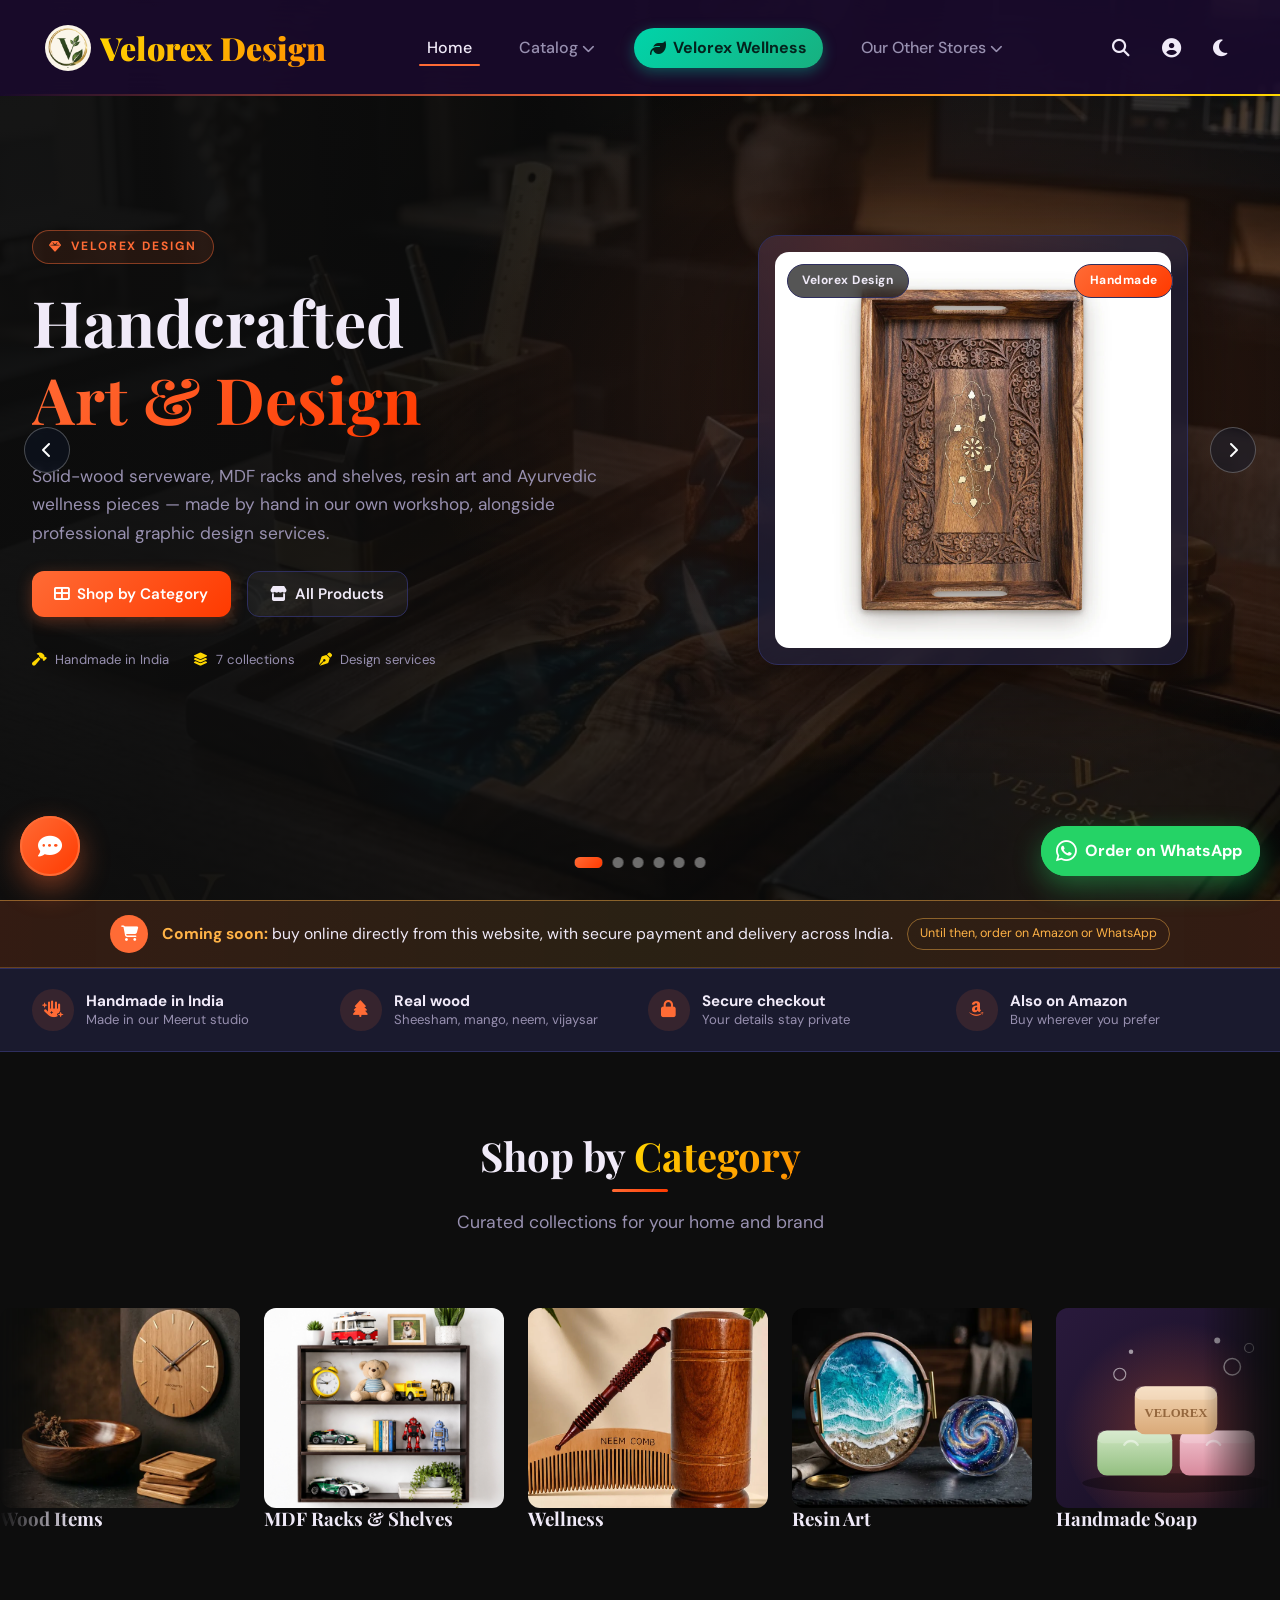
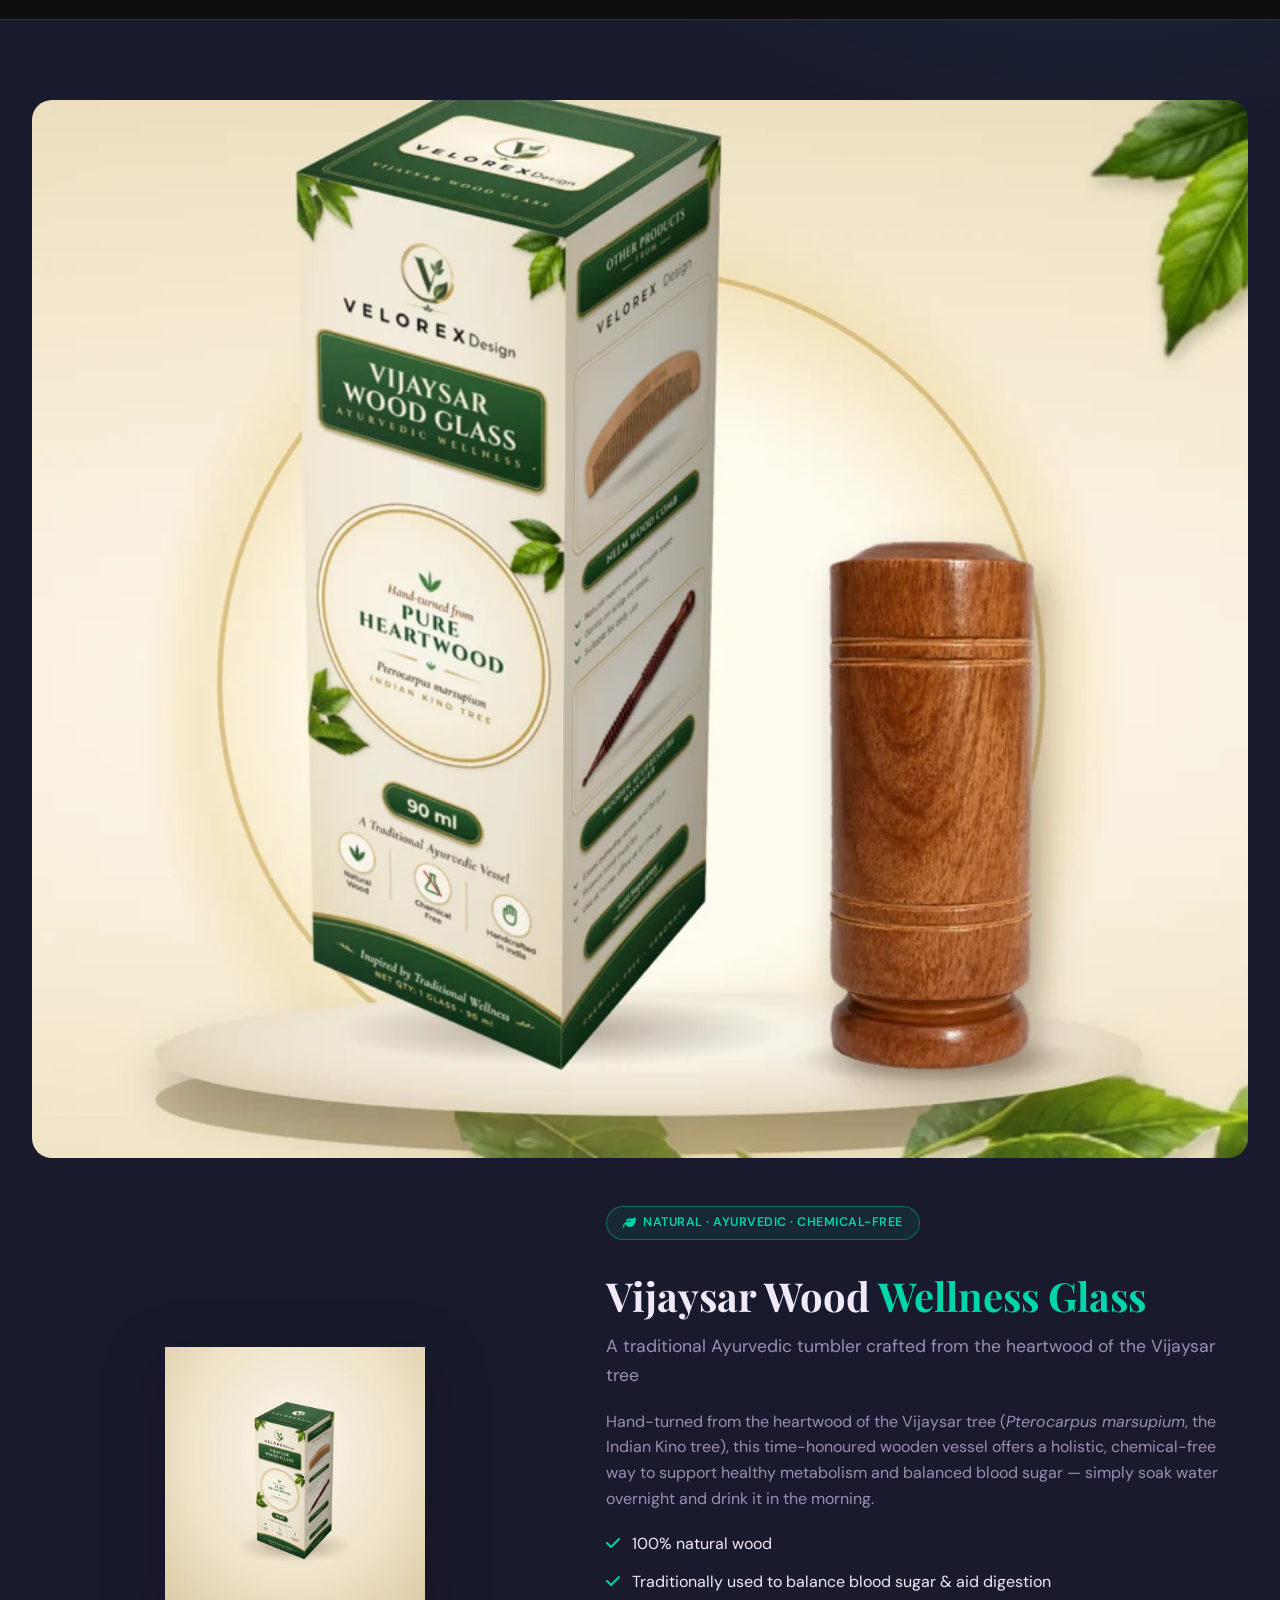
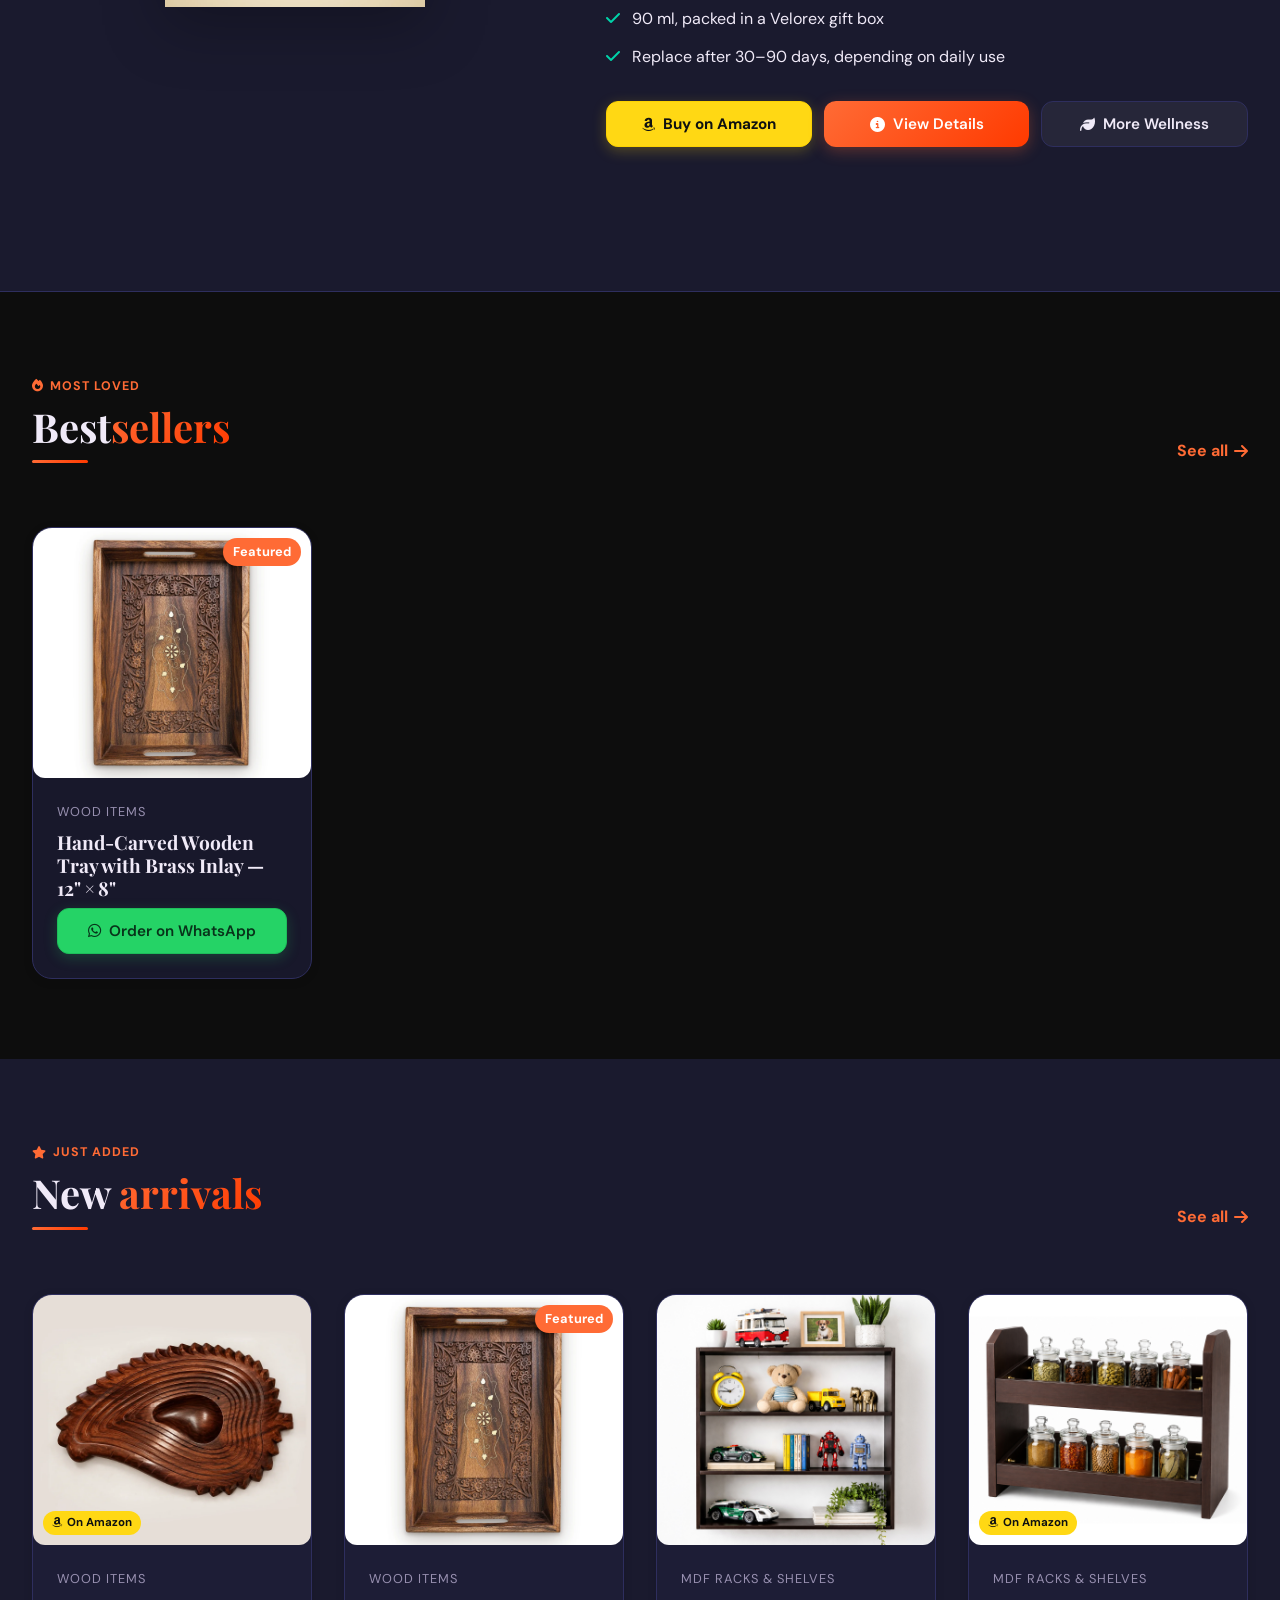
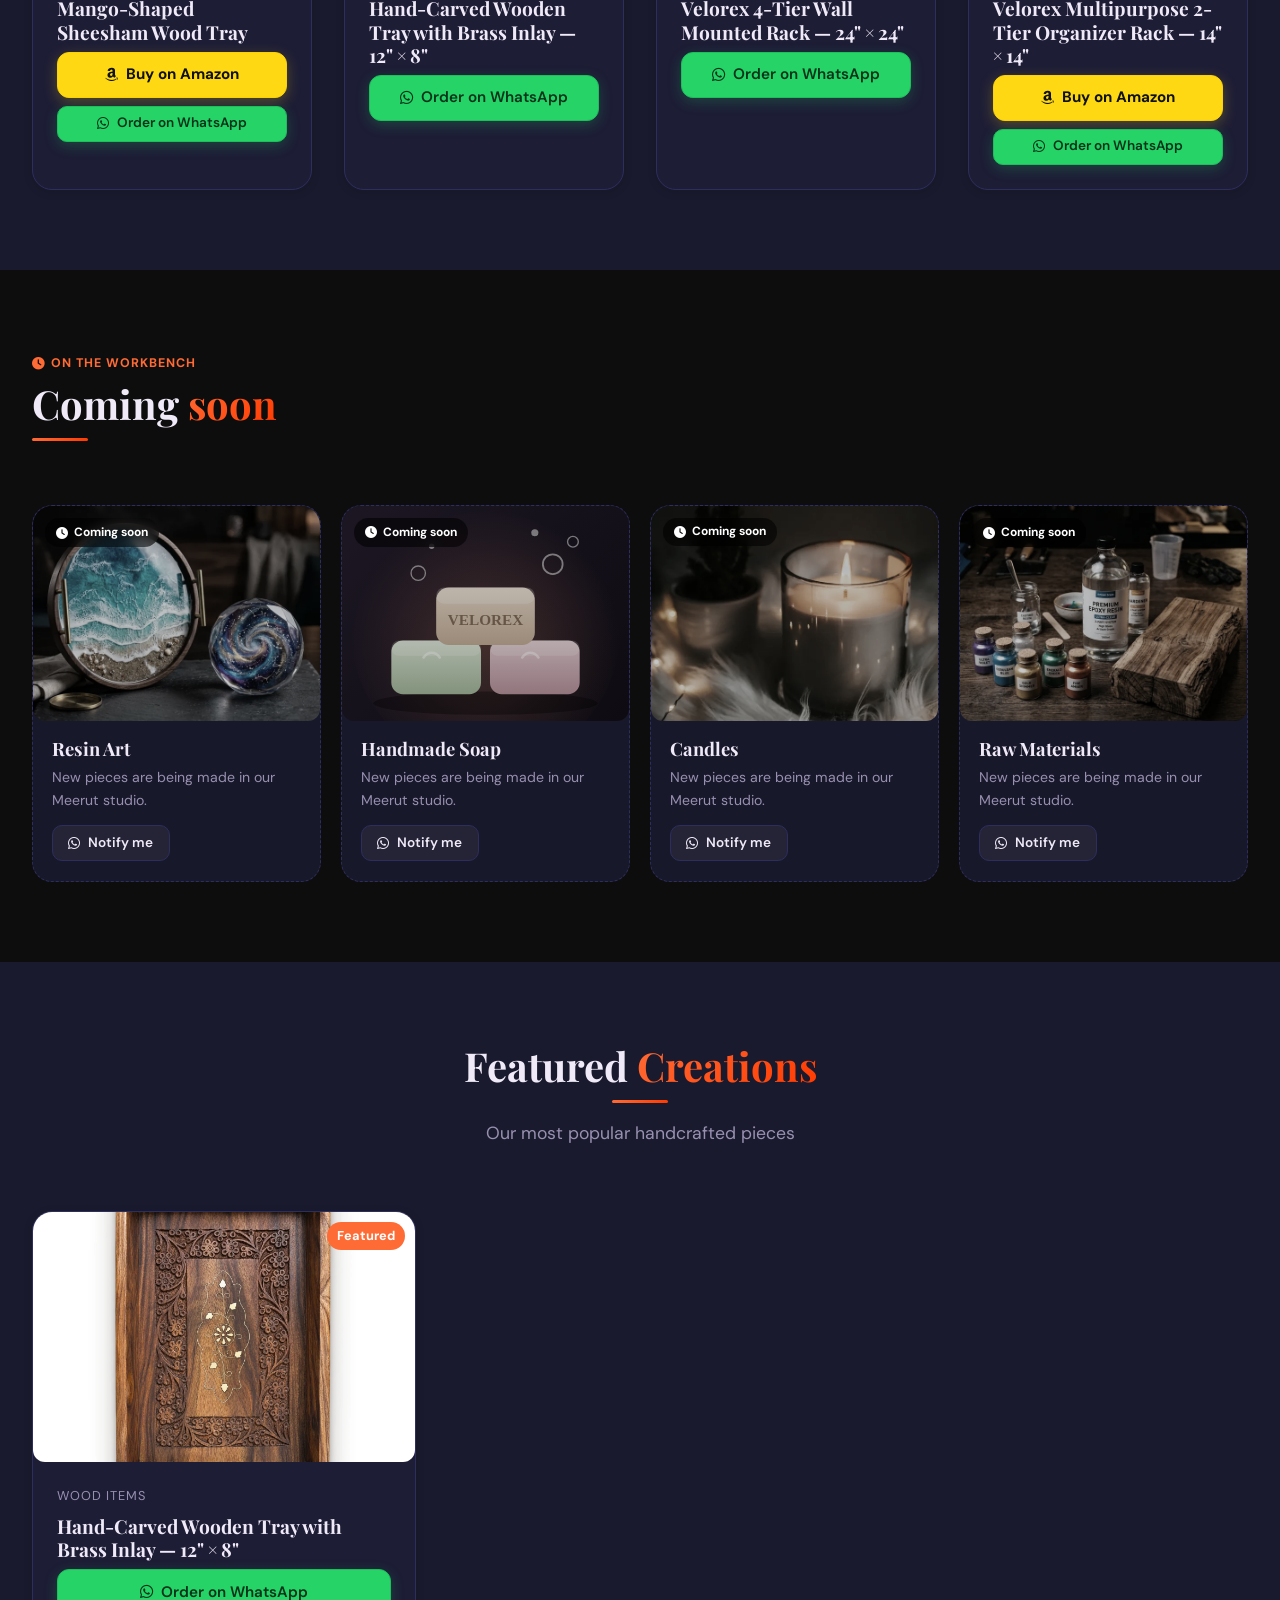
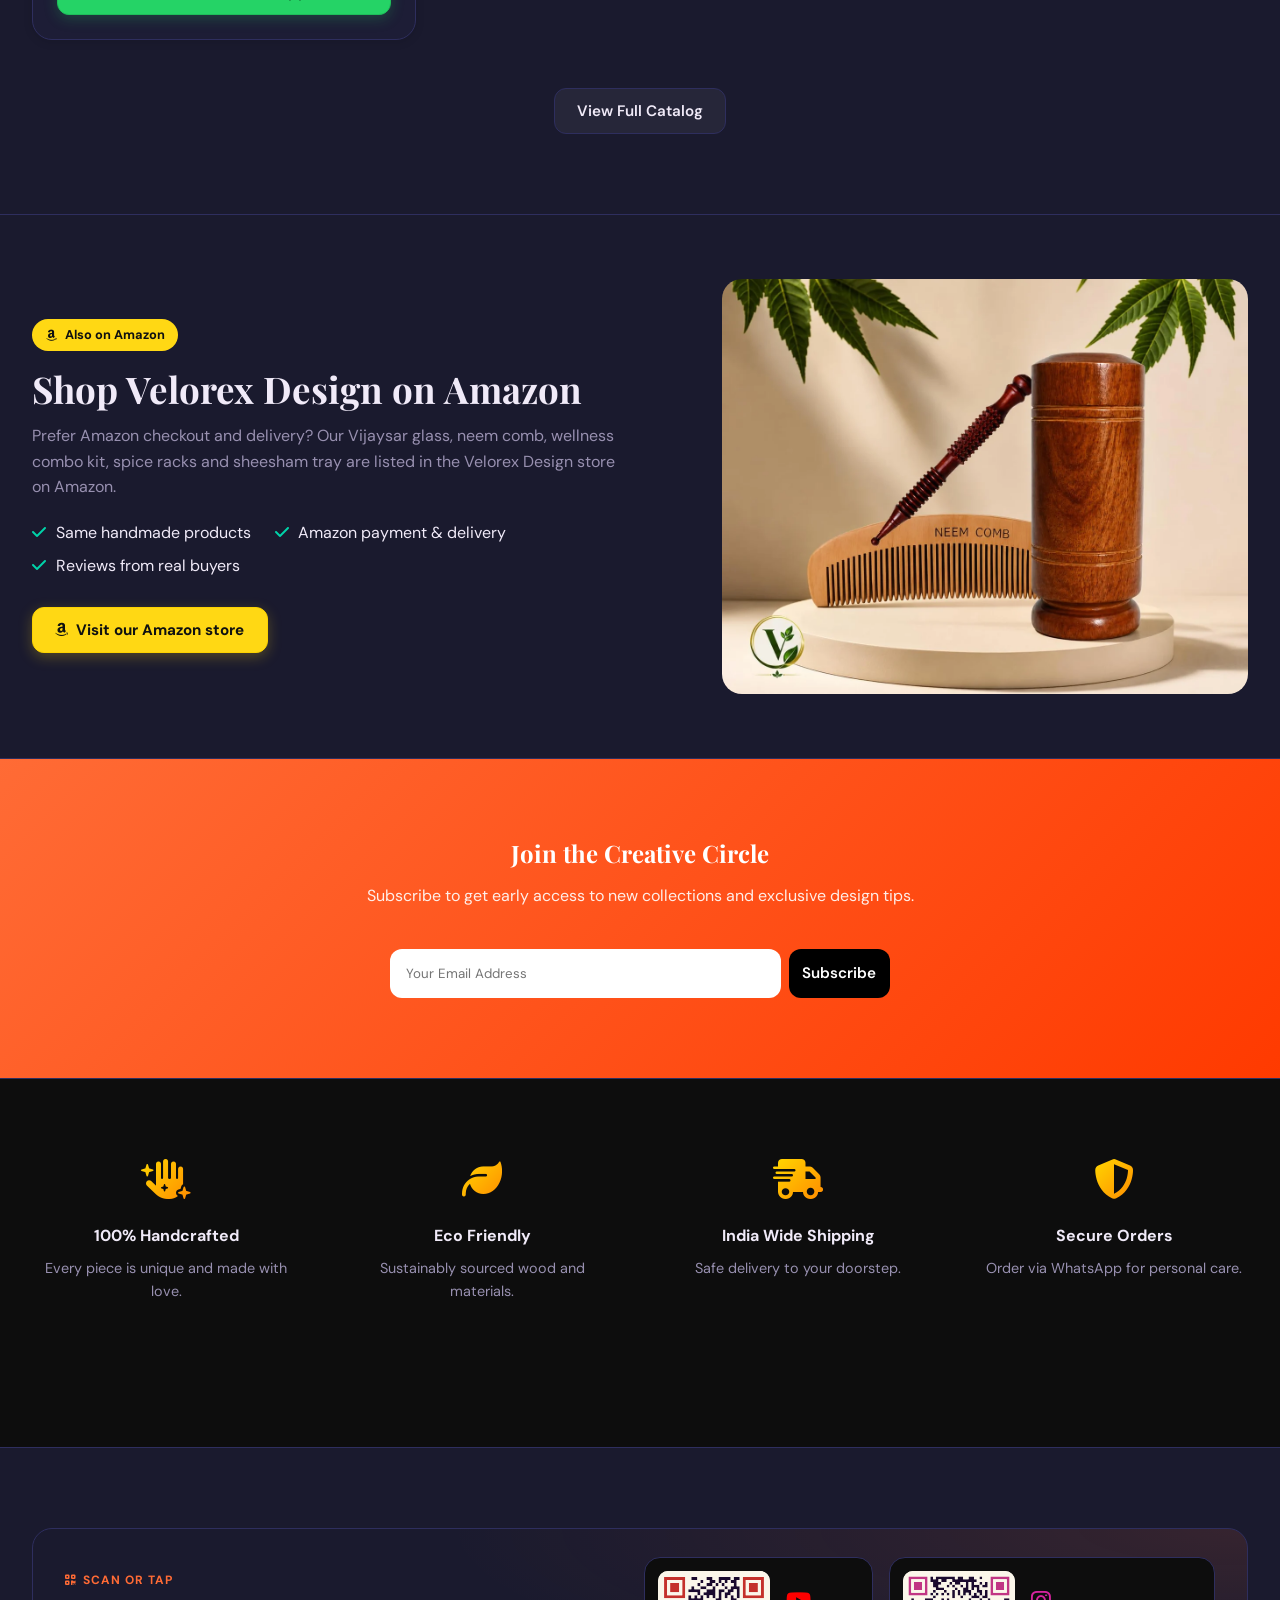
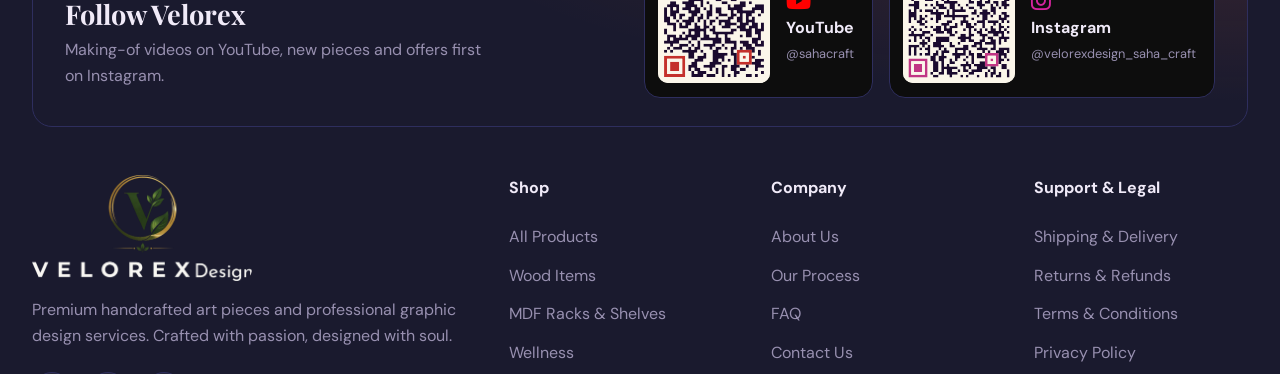
==== commit 02677d51: "Latest product images: mango tray new photos, tray marble/whats-inside renders, refreshed comb boxes" ====
--- a/index.html
+++ b/index.html
@@ -53,7 +53,7 @@
   <link rel="stylesheet" href="css/index.css?v=20261125e">
   <link rel="stylesheet" href="css/themes/living-craft.css?v=20261125c">
   <link rel="stylesheet" href="css/themes/living-craft-shell.css?v=20261125c">
-  <script src="js/index.js?v=20261125g" defer></script>
+  <script src="js/index.js?v=20261125j" defer></script>
   <script src="js/chat.js?v=20261125c" defer></script>
 </head>
 
@@ -603,7 +603,7 @@
           </picture>
           <div class="wellness-intro">
             <div class="wellness-intro-media" data-action="open-product" data-id="w-vijaysar" style="cursor:pointer;">
-              <img class="wellness-box-img" src="images/products/vijaysar/box-front.webp" alt="Velorex Vijaysar wood glass box"
+              <img class="wellness-box-img" src="images/products/vijaysar/box-front.webp?v=20261125" alt="Velorex Vijaysar wood glass box"
                 loading="lazy" data-fallback="https://placehold.co/600x600/3c2a1a/d7f5ec?text=Vijaysar+Glass">
             </div>
             <div class="wellness-intro-text">
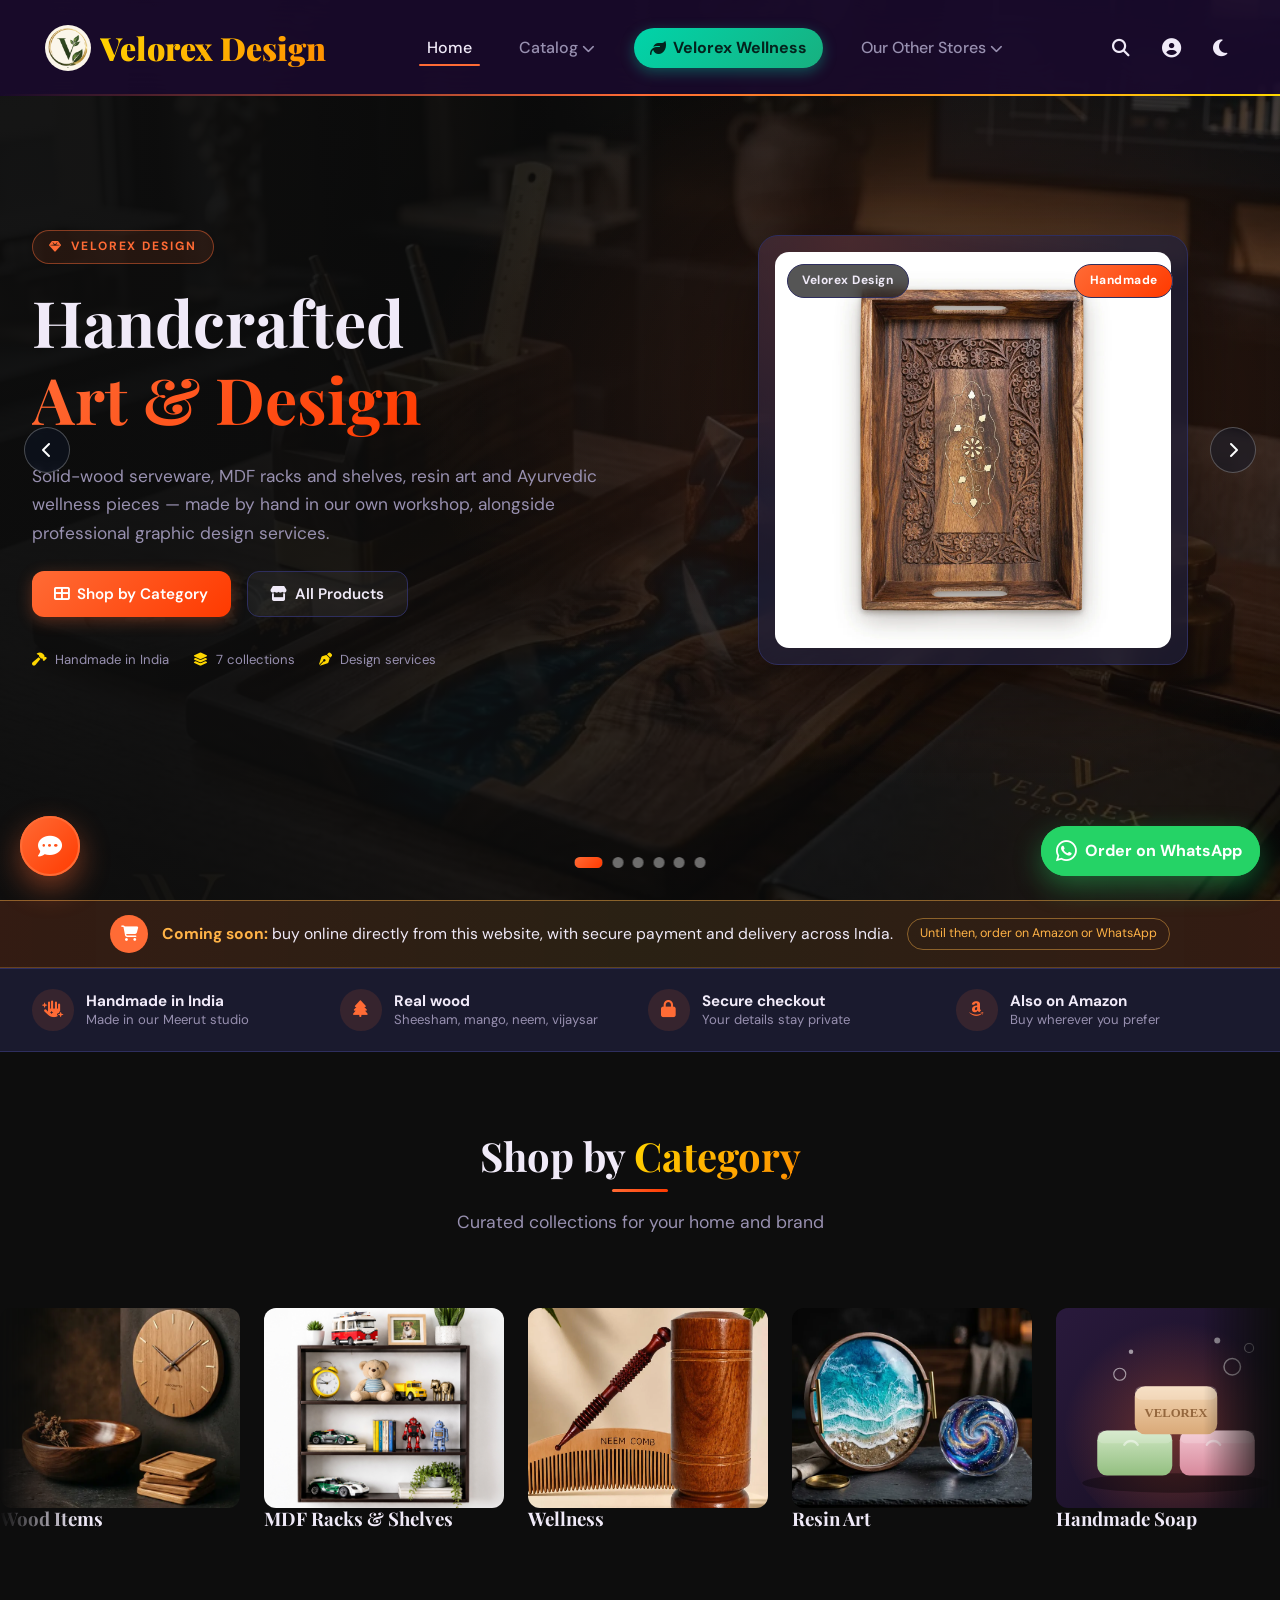
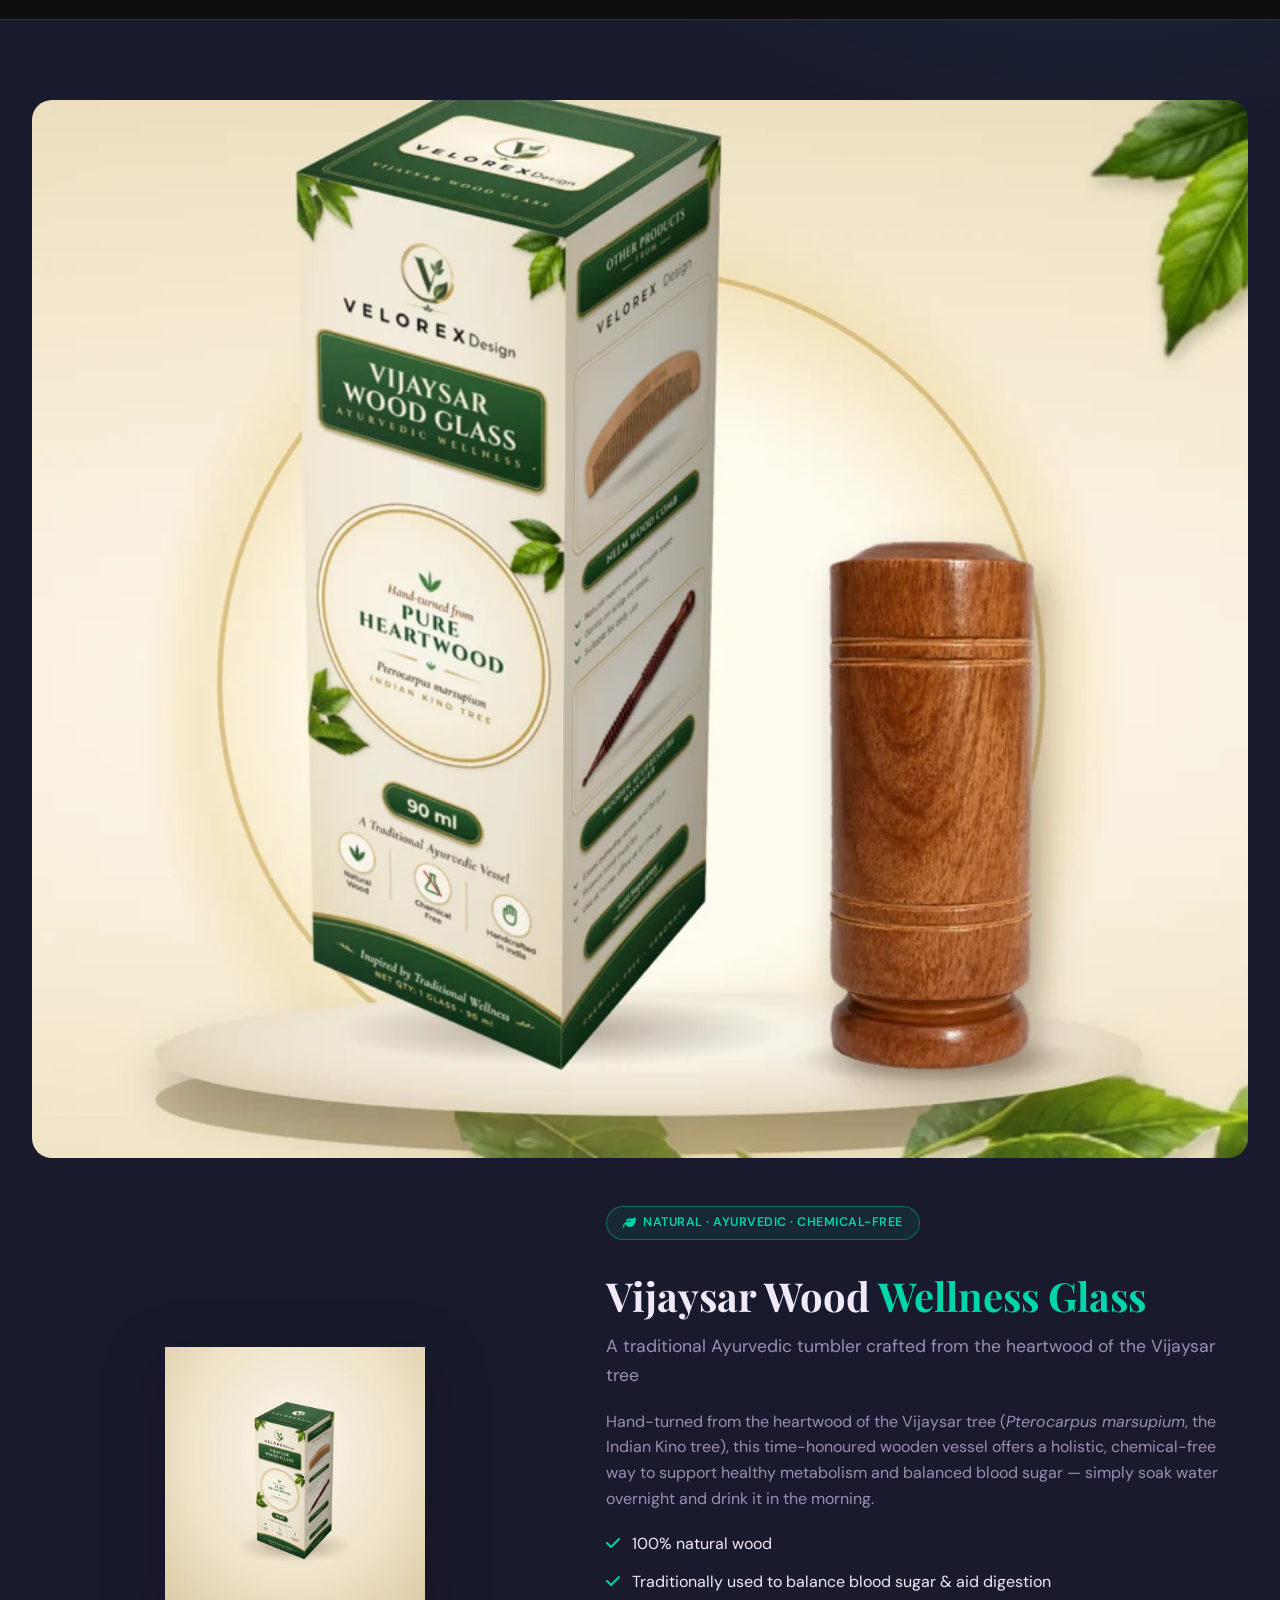
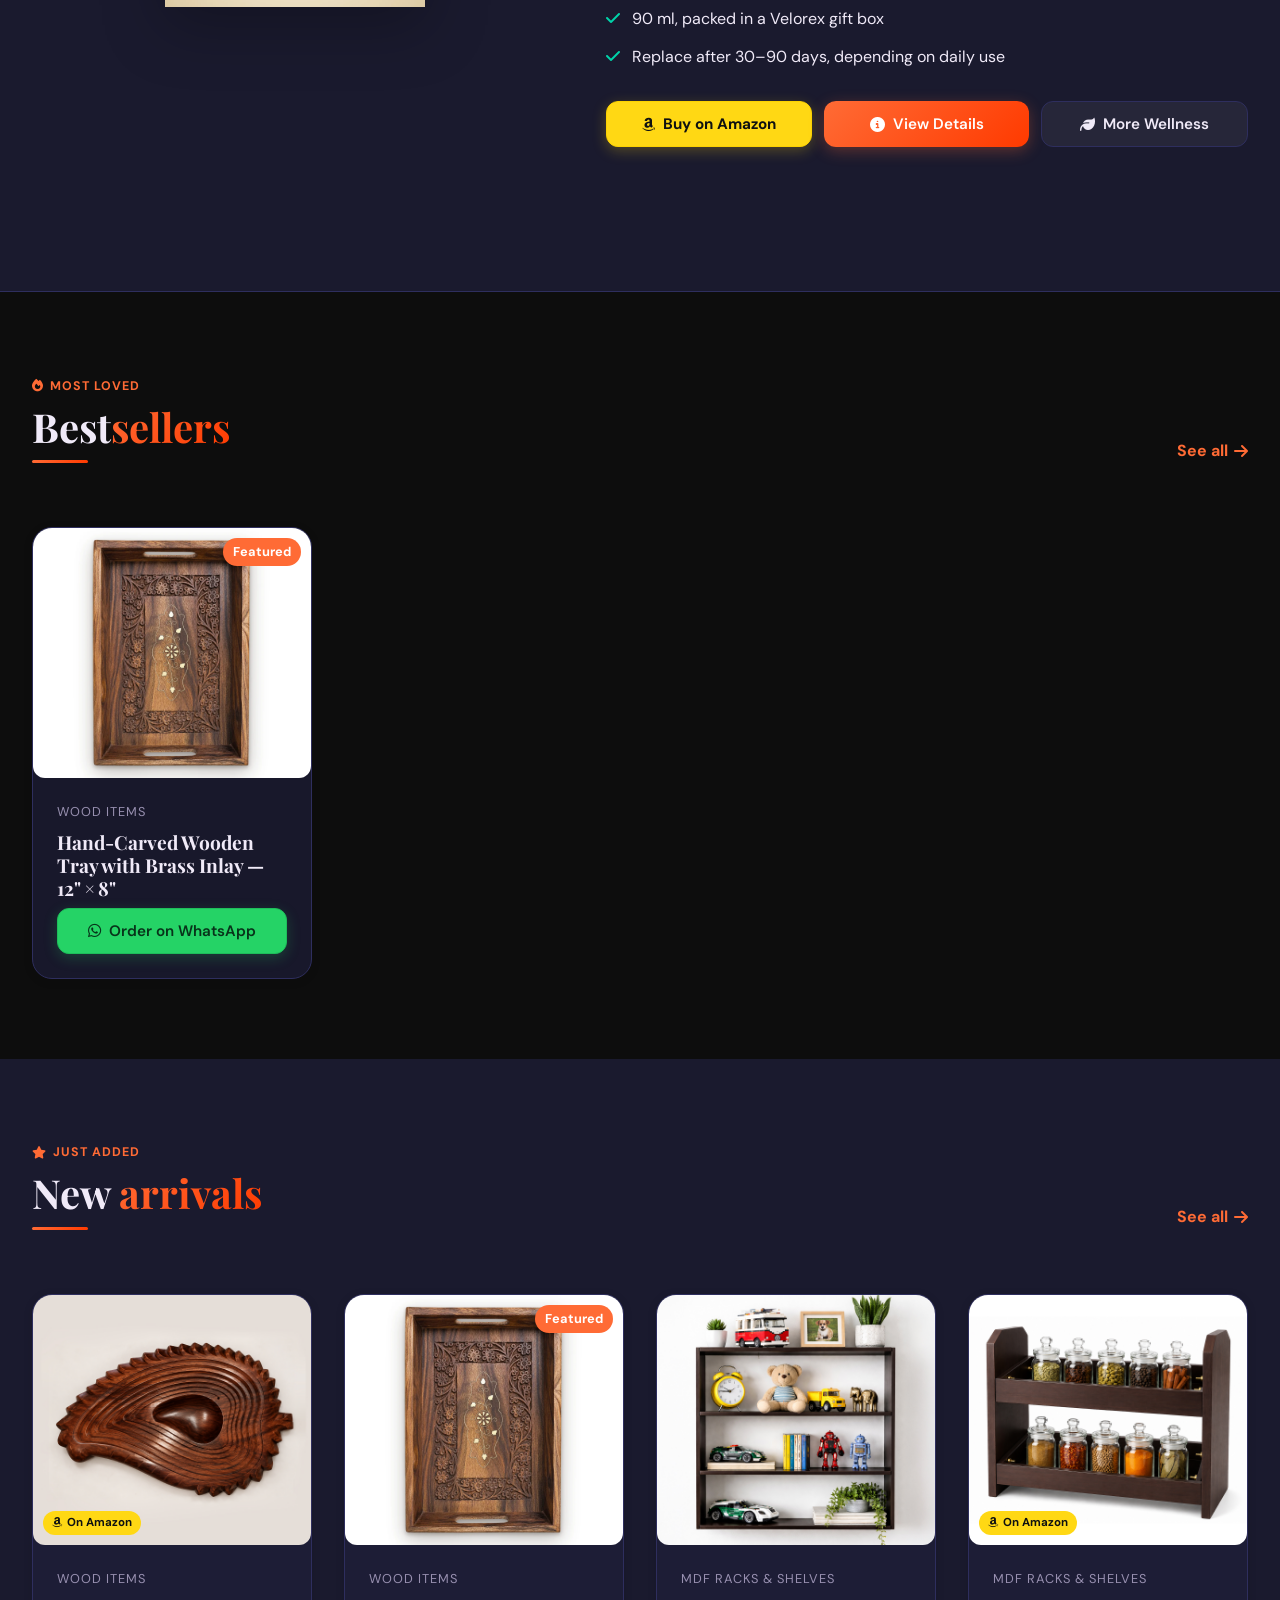
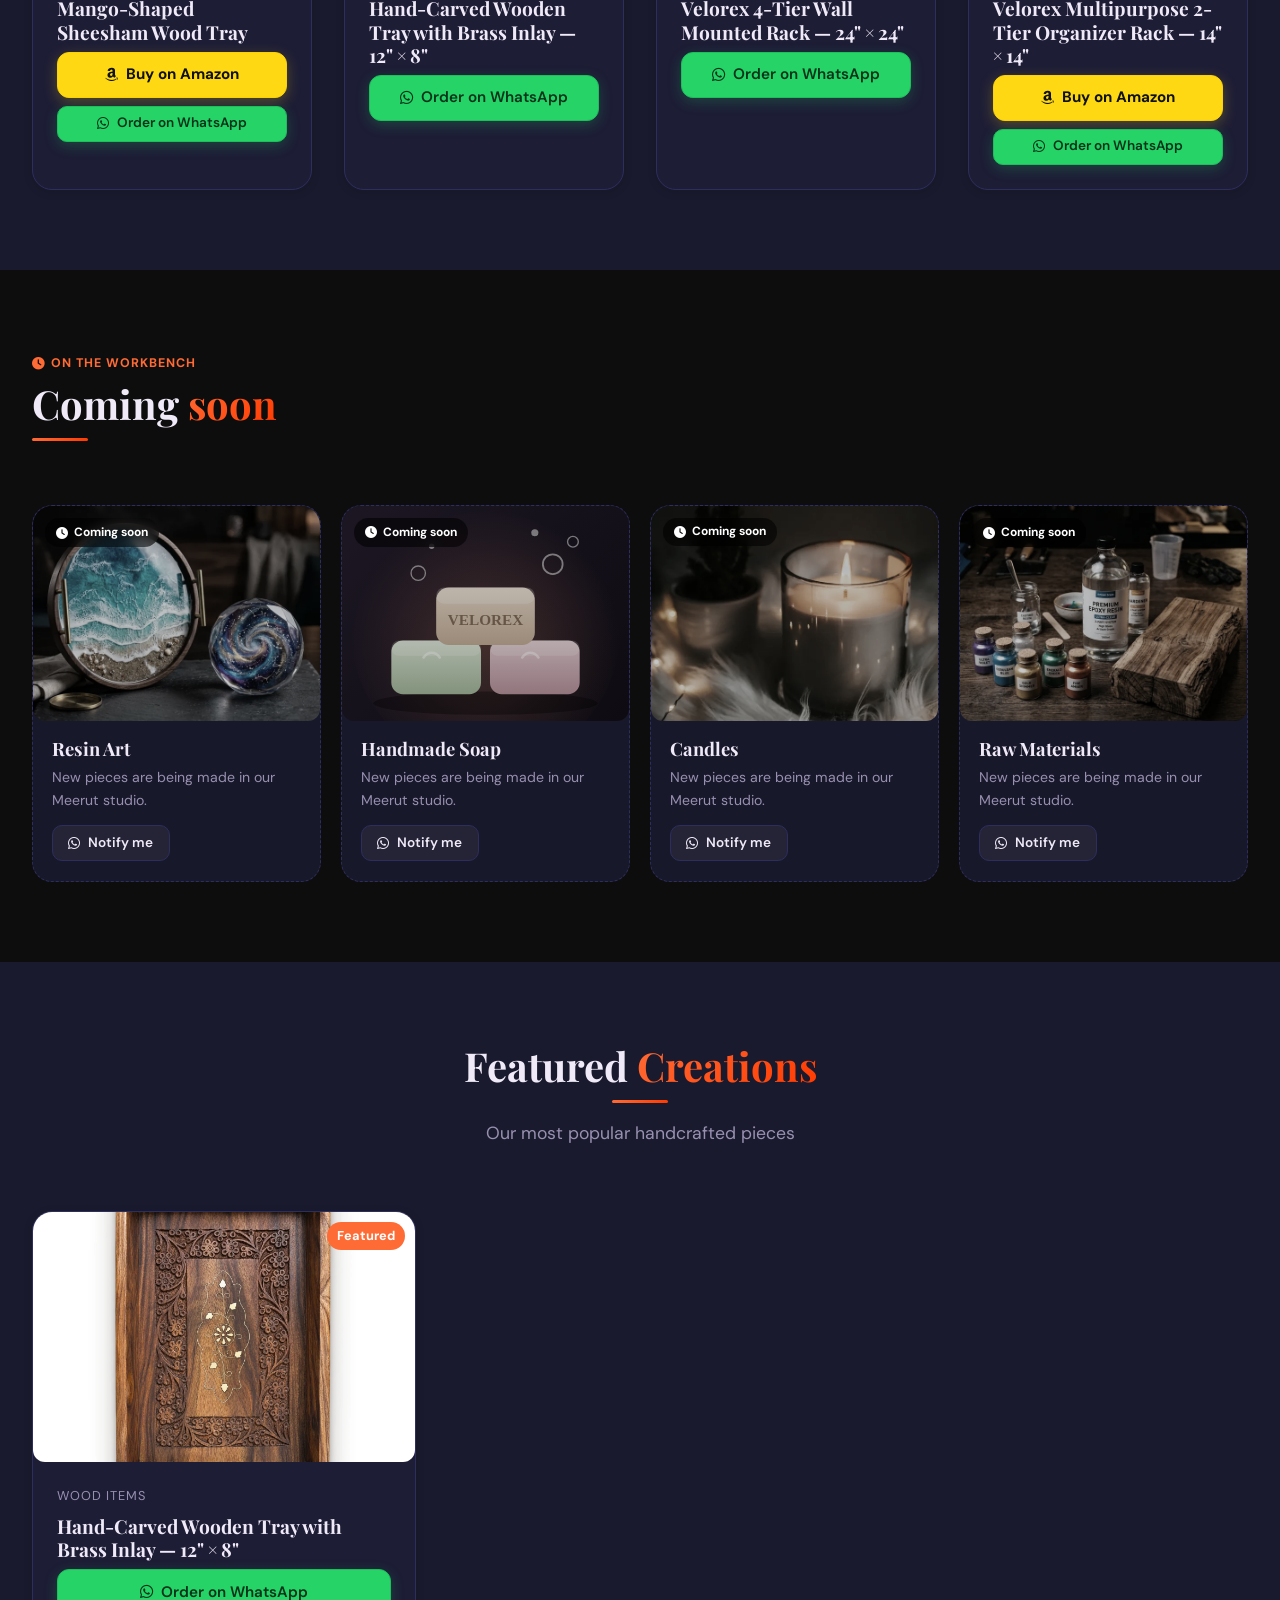
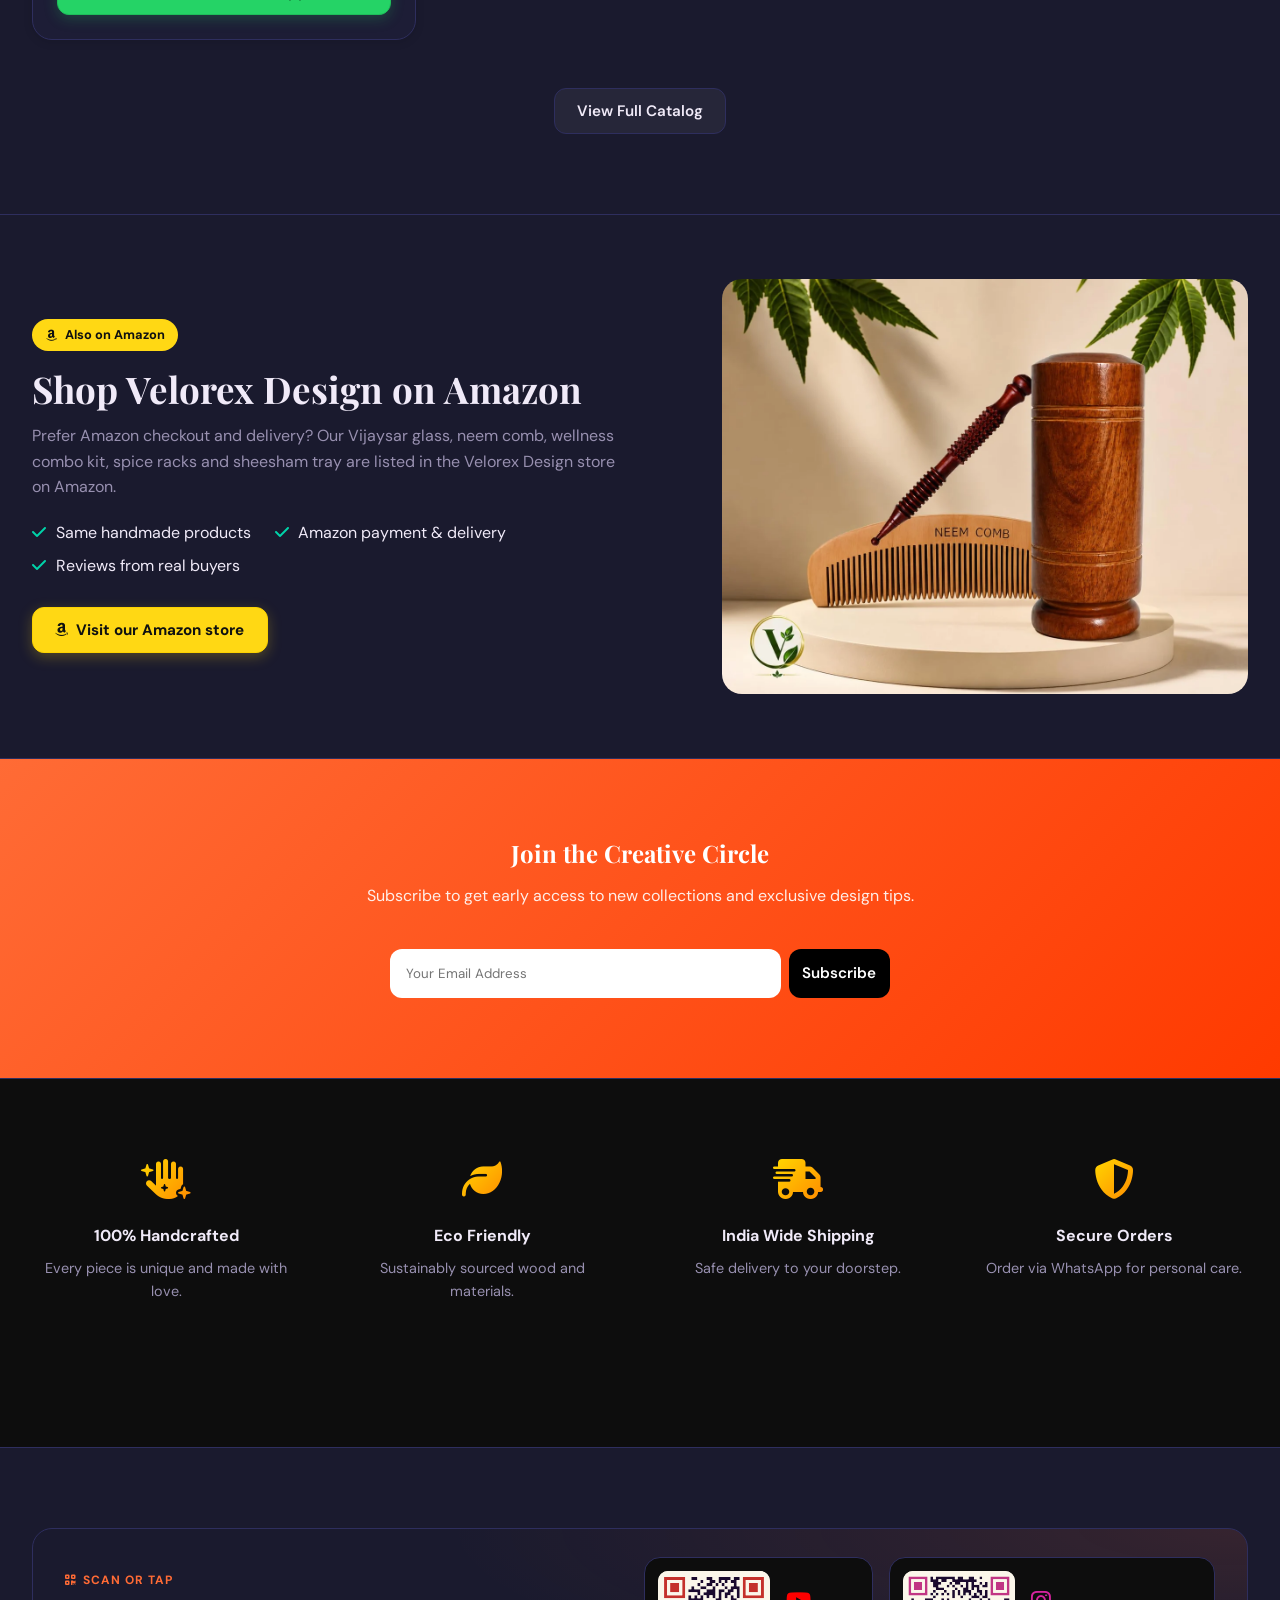
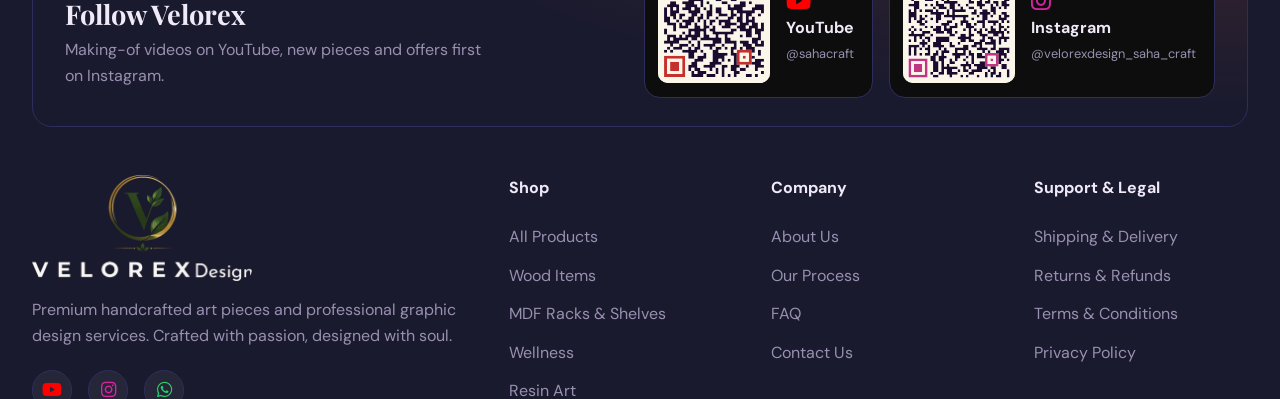
==== commit 259223cf: "Footer redesign + new tray gift-box renders - Our Other Stores pulled into its own full-width card r" ====
--- a/index.html
+++ b/index.html
@@ -50,10 +50,12 @@
     href="https://fonts.googleapis.com/css2?family=Playfair+Display:wght@400;700;900&family=DM+Sans:wght@300;400;500;600;700&family=Zilla+Slab:wght@500;600&display=swap"
     crossorigin="anonymous"
     referrerpolicy="no-referrer">
-  <link rel="stylesheet" href="css/index.css?v=20261125e">
+  <link rel="stylesheet" href="css/index.css?v=20261126a">
   <link rel="stylesheet" href="css/themes/living-craft.css?v=20261125c">
   <link rel="stylesheet" href="css/themes/living-craft-shell.css?v=20261125c">
-  <script src="js/index.js?v=20261125j" defer></script>
+  <!-- Languages: must load before index.js (see docs/I18N.md) -->
+  <script src="js/i18n.js?v=20261125a" defer></script>
+  <script src="js/index.js?v=20261125g" defer></script>
   <script src="js/chat.js?v=20261125c" defer></script>
 </head>
 
@@ -67,7 +69,7 @@
         <img src="images/brand/emblem.webp" width="84" height="84" alt="">
       </div>
       <div class="splash-word"><span>V</span><span>e</span><span>l</span><span>o</span><span>r</span><span>e</span><span>x</span><em>Design</em></div>
-      <p class="splash-tag">Handmade in India</p>
+      <p class="splash-tag" data-i18n="meta.handmadeIndia">Handmade in India</p>
       <div class="splash-bar"><i></i></div>
     </div>
   </div>
@@ -77,17 +79,17 @@
     <div class="container nav-container">
       <a href="#home" class="nav-brand"><img class="brand-emblem" src="images/brand/emblem.webp" width="40" height="40" alt=""> <span class="text-gold">Velorex Design</span></a>
       <ul class="nav-links" id="navLinks">
-        <li><a href="#home" class="nav-link">Home</a></li>
+        <li><a href="#home" class="nav-link" data-i18n="nav.home">Home</a></li>
         <li class="nav-mega" id="navMega">
-          <a href="#products" class="nav-link nav-mega-trigger" id="navMegaTrigger" aria-haspopup="true" aria-expanded="false" aria-controls="navCategoryDropdown">Catalog <i class="fas fa-chevron-down nav-mega-chevron" style="font-size: 0.8em;"></i></a>
+          <a href="#products" class="nav-link nav-mega-trigger" id="navMegaTrigger" aria-haspopup="true" aria-expanded="false" aria-controls="navCategoryDropdown"><span data-i18n="nav.catalog">Catalog</span> <i class="fas fa-chevron-down nav-mega-chevron" style="font-size: 0.8em;"></i></a>
           <!-- Filled by app.renderNavCategories() -->
           <div class="mega-menu" id="navCategoryDropdown">
-            <a href="#products" class="mega-all">All Products</a>
+            <a href="#products" class="mega-all" data-i18n="btn.allProducts">All Products</a>
           </div>
         </li>
-        <li><a href="#wellness" class="nav-link nav-wellness"><i class="fas fa-leaf"></i> Velorex Wellness</a></li>
+        <li><a href="#wellness" class="nav-link nav-wellness"><i class="fas fa-leaf"></i> <span data-i18n="nav.wellness">Velorex Wellness</span></a></li>
         <li class="nav-mega" id="navStores">
-          <a href="#" class="nav-link nav-mega-trigger" role="button" aria-haspopup="true" aria-expanded="false" aria-controls="navStoresPanel">Our Other Stores <i class="fas fa-chevron-down nav-mega-chevron" style="font-size: 0.8em;"></i></a>
+          <a href="#" class="nav-link nav-mega-trigger" role="button" aria-haspopup="true" aria-expanded="false" aria-controls="navStoresPanel"><span data-i18n="nav.otherStores">Our Other Stores</span> <i class="fas fa-chevron-down nav-mega-chevron" style="font-size: 0.8em;"></i></a>
           <div class="mega-menu mega-stores" id="navStoresPanel">
             <div class="mega-inner">
               <div class="mega-col">
@@ -185,79 +187,85 @@
   <!-- FOOTER -->
   <footer class="footer">
     <div class="container">
+      <!-- ── Follow / QR section ── -->
       <section class="footer-follow" aria-labelledby="footerFollowTitle">
         <div class="footer-follow-copy">
-          <span class="footer-follow-kicker"><i class="fas fa-qrcode"></i> Scan or tap</span>
-          <h3 id="footerFollowTitle">Follow Velorex</h3>
-          <p>Making-of videos on YouTube, new pieces and offers first on Instagram.</p>
-        </div>
-        <div class="follow-cards ">
-              <a class="follow-card follow-yt" href="https://www.youtube.com/@sahacraft" target="_blank" rel="noopener noreferrer me">
-                <img src="images/social/qr-youtube.svg" width="132" height="132" alt="QR code for the Saha Craft YouTube channel" loading="lazy">
-                <span class="follow-meta"><i class="fab fa-youtube"></i><strong>YouTube</strong><span>@sahacraft</span></span>
-              </a>
-              <a class="follow-card follow-ig" href="https://www.instagram.com/velorexdesign_saha_craft/" target="_blank" rel="noopener noreferrer me">
-                <img src="images/social/qr-instagram.svg" width="132" height="132" alt="QR code for the Velorex Design Instagram profile" loading="lazy">
-                <span class="follow-meta"><i class="fab fa-instagram"></i><strong>Instagram</strong><span>@velorexdesign_saha_craft</span></span>
-              </a>
-            </div>
-      </section>
+          <span class="footer-follow-kicker"><i class="fas fa-qrcode"></i> <span data-i18n="footer.scan">Scan or tap</span></span>
+          <h3 id="footerFollowTitle" data-i18n="footer.follow">Follow Velorex</h3>
+          <p data-i18n="footer.followText">Making-of videos on YouTube, new pieces and offers first on Instagram.</p>
+        </div>
+        <div class="follow-cards">
+          <a class="follow-card follow-yt" href="https://www.youtube.com/@sahacraft" target="_blank" rel="noopener noreferrer me">
+            <img src="images/social/qr-youtube.svg" width="132" height="132" alt="QR code for the Saha Craft YouTube channel" loading="lazy">
+            <span class="follow-meta"><i class="fab fa-youtube"></i><strong>YouTube</strong><span>@sahacraft</span></span>
+          </a>
+          <a class="follow-card follow-ig" href="https://www.instagram.com/velorexdesign_saha_craft/" target="_blank" rel="noopener noreferrer me">
+            <img src="images/social/qr-instagram.svg" width="132" height="132" alt="QR code for the Velorex Design Instagram profile" loading="lazy">
+            <span class="follow-meta"><i class="fab fa-instagram"></i><strong>Instagram</strong><span>@velorexdesign_saha_craft</span></span>
+          </a>
+        </div>
+      </section>
+
+      <!-- ── Main footer grid ── -->
       <div class="footer-grid">
         <div class="footer-brand">
           <h3 class="footer-logo"><img class="logo-on-dark" src="images/brand/logo-on-dark.webp" width="888" height="429" alt="Velorex Design"><img class="logo-on-light" src="images/brand/logo-on-light.webp" width="887" height="429" alt="Velorex Design"></h3>
-          <p style="color: var(--text-muted); margin-bottom: 1.5rem;">Premium handcrafted art pieces and professional
-            graphic design services. Crafted with passion, designed with soul.</p>
+          <p class="footer-brand-desc">Premium handcrafted art pieces and professional graphic design services. Crafted with passion, designed with soul.</p>
           <div class="social-links">
             <a href="https://www.youtube.com/@sahacraft" target="_blank" rel="noopener noreferrer me" class="social-icon social-yt" aria-label="Saha Craft on YouTube" title="YouTube"><i class="fab fa-youtube"></i></a>
             <a href="https://www.instagram.com/velorexdesign_saha_craft/" target="_blank" rel="noopener noreferrer me" class="social-icon social-ig" aria-label="Velorex Design on Instagram" title="Instagram"><i class="fab fa-instagram"></i></a>
             <a href="https://wa.me/917906027807" target="_blank" rel="noopener noreferrer" class="social-icon social-wa" aria-label="Order on WhatsApp" title="WhatsApp"><i class="fab fa-whatsapp"></i></a>
           </div>
+          <a class="footer-amazon-btn" href="https://www.amazon.in/l/27943762031?me=A23A7Y0AFUIEBT" target="_blank" rel="noopener noreferrer"><i class="fab fa-amazon"></i> Shop on Amazon</a>
         </div>
         <div class="footer-links">
-          <h4>Shop</h4>
+          <h4 data-i18n="footer.shop">Shop</h4>
           <ul id="footerShopLinks">
             <li><a href="#products">All Products</a></li>
           </ul>
         </div>
         <div class="footer-links">
-          <h4>Company</h4>
+          <h4 data-i18n="footer.company">Company</h4>
           <ul>
-            <li><a href="#about">About Us</a></li>
+            <li><a href="#about" data-i18n="footer.about">About Us</a></li>
             <li><a href="#process">Our Process</a></li>
             <li><a href="#faq">FAQ</a></li>
-            <li><a href="#contact">Contact Us</a></li>
+            <li><a href="#contact" data-i18n="footer.contact">Contact Us</a></li>
           </ul>
         </div>
         <div class="footer-links">
-          <h4>Support & Legal</h4>
+          <h4 data-i18n="footer.support">Support & Legal</h4>
           <ul>
-            <li><a href="#shipping">Shipping & Delivery</a></li>
+            <li><a href="#shipping" data-i18n="footer.shipping">Shipping & Delivery</a></li>
             <li><a href="#returns">Returns & Refunds</a></li>
             <li><a href="#terms">Terms & Conditions</a></li>
             <li><a href="#privacy">Privacy Policy</a></li>
-            <li><a class="footer-amazon-link" href="https://www.amazon.in/l/27943762031?me=A23A7Y0AFUIEBT" target="_blank" rel="noopener noreferrer"><i class="fab fa-amazon"></i> Velorex on Amazon</a></li>
-            <li class="footer-stores-li">
-              <div class="footer-stores">
-                <a class="footer-store" href="https://velorexmusic.com" target="_blank" rel="noopener noreferrer">
-                  <span class="footer-store-icon fs-music"><i class="fas fa-music"></i></span>
-                  <span class="footer-store-text"><strong>Velorex Music</strong><small>Vinyl, CDs &amp; music gear</small></span>
-                  <i class="fas fa-arrow-up-right-from-square footer-store-go"></i>
-                </a>
-                <a class="footer-store fs-studio-card" href="https://velorexstudio.com" target="_blank" rel="noopener noreferrer">
-                  <span class="footer-store-icon fs-studio"><i class="fas fa-laptop-code"></i></span>
-                  <span class="footer-store-text"><strong>Velorex Studio</strong><small>Websites, apps &amp; software</small></span>
-                  <i class="fas fa-arrow-up-right-from-square footer-store-go"></i>
-                </a>
-                <span class="footer-store is-soon" aria-disabled="true">
-                  <span class="footer-store-icon fs-fashion"><i class="fas fa-shirt"></i></span>
-                  <span class="footer-store-text"><strong>Velorex Fashion</strong><small>Coming soon</small></span>
-                </span>
-              </div>
-            </li>
           </ul>
         </div>
       </div>
-      <!-- IT services call-out: its own band above the copyright bar -->
+
+      <!-- ── Our Other Stores — horizontal cards ── -->
+      <section class="footer-family" aria-labelledby="footerFamilyTitle">
+        <h4 id="footerFamilyTitle"><i class="fas fa-store"></i> Our Other Stores</h4>
+        <div class="footer-family-grid">
+          <a class="family-card family-music" href="https://velorexmusic.com" target="_blank" rel="noopener noreferrer">
+            <span class="family-icon"><i class="fas fa-music"></i></span>
+            <span class="family-text"><strong>Velorex Music</strong><small>Vinyl, CDs &amp; music gear</small></span>
+            <i class="fas fa-arrow-up-right-from-square family-go"></i>
+          </a>
+          <a class="family-card family-studio" href="https://velorexstudio.com" target="_blank" rel="noopener noreferrer">
+            <span class="family-icon"><i class="fas fa-laptop-code"></i></span>
+            <span class="family-text"><strong>Velorex Studio</strong><small>Websites, apps &amp; software</small></span>
+            <i class="fas fa-arrow-up-right-from-square family-go"></i>
+          </a>
+          <span class="family-card family-fashion is-soon" aria-disabled="true">
+            <span class="family-icon"><i class="fas fa-shirt"></i></span>
+            <span class="family-text"><strong>Velorex Fashion</strong><small>Coming soon</small></span>
+          </span>
+        </div>
+      </section>
+
+      <!-- ── IT Services CTA ── -->
       <div class="footer-cta">
         <div class="footer-cta-icon"><i class="fas fa-laptop-code"></i></div>
         <div class="footer-cta-text">
@@ -269,6 +277,7 @@
         </button>
       </div>
 
+      <!-- ── Copyright bar ── -->
       <div class="footer-bottom">
         <div class="footer-copy">&copy; <span id="year"></span> Velorex Design. All rights reserved.</div>
         <div class="footer-credit">
@@ -515,16 +524,16 @@
 
   <!-- PHONE TAB BAR (shown only on phones, like an app's bottom navigation) -->
   <nav class="tabbar" id="tabbar" aria-label="Quick navigation">
-    <a href="#home" class="tabbar-item" data-tab="home"><i class="fas fa-home"></i><span>Home</span></a>
-    <a href="#products" class="tabbar-item" data-tab="products"><i class="fas fa-store"></i><span>Shop</span></a>
-    <button type="button" class="tabbar-item tabbar-search" data-action="open-search" aria-label="Search products"><i class="fas fa-search"></i><span>Search</span></button>
-    <a href="#wellness" class="tabbar-item" data-tab="wellness"><i class="fas fa-leaf"></i><span>Wellness</span></a>
+    <a href="#home" class="tabbar-item" data-tab="home"><i class="fas fa-home"></i><span data-i18n="tab.home">Home</span></a>
+    <a href="#products" class="tabbar-item" data-tab="products"><i class="fas fa-store"></i><span data-i18n="tab.shop">Shop</span></a>
+    <button type="button" class="tabbar-item tabbar-search" data-action="open-search" aria-label="Search products"><i class="fas fa-search"></i><span data-i18n="tab.search">Search</span></button>
+    <a href="#wellness" class="tabbar-item" data-tab="wellness"><i class="fas fa-leaf"></i><span data-i18n="tab.wellness">Wellness</span></a>
     <a href="#profile" class="tabbar-item" data-tab="profile"><i class="fas fa-user"></i><span>Account</span></a>
   </nav>
 
   <!-- WHATSAPP ORDER BUTTON -->
   <a class="wa-float" href="https://wa.me/917906027807?text=Hi%20Velorex%20Design!%20I%20would%20like%20to%20place%20an%20order." target="_blank" rel="noopener noreferrer" aria-label="Order on WhatsApp">
-    <i class="fab fa-whatsapp"></i><span>Order on WhatsApp</span>
+    <i class="fab fa-whatsapp"></i><span data-i18n="btn.orderWhatsApp">Order on WhatsApp</span>
   </a>
 
   <!-- BACK TO TOP -->
@@ -566,25 +575,25 @@
       <section class="soon-band" aria-label="Online shopping coming soon">
         <div class="container soon-band-inner">
           <span class="soon-band-icon" aria-hidden="true"><i class="fas fa-cart-shopping"></i></span>
-          <p class="soon-band-text"><strong>Coming soon:</strong> buy online directly from this website, with secure payment and delivery across India.</p>
-          <span class="soon-band-note">Until then, order on Amazon or WhatsApp</span>
+          <p class="soon-band-text" data-i18n="soon.band"><strong>Coming soon:</strong> buy online directly from this website, with secure payment and delivery across India.</p>
+          <span class="soon-band-note" data-i18n="soon.note">Until then, order on Amazon or WhatsApp</span>
         </div>
       </section>
 
       <div class="trust-strip" aria-label="Why shop with Velorex">
         <div class="container trust-strip-inner">
-          <div class="trust-item"><i class="fas fa-hand-sparkles"></i><span><strong>Handmade in India</strong>Made in our Meerut studio</span></div>
-          <div class="trust-item"><i class="fas fa-tree"></i><span><strong>Real wood</strong>Sheesham, mango, neem, vijaysar</span></div>
-          <div class="trust-item"><i class="fas fa-lock"></i><span><strong>Secure checkout</strong>Your details stay private</span></div>
-          <div class="trust-item"><i class="fab fa-amazon"></i><span><strong>Also on Amazon</strong>Buy wherever you prefer</span></div>
+          <div class="trust-item"><i class="fas fa-hand-sparkles"></i><span data-i18n="trust.handmade"><strong>Handmade in India</strong>Made in our Meerut studio</span></div>
+          <div class="trust-item"><i class="fas fa-tree"></i><span data-i18n="trust.wood"><strong>Real wood</strong>Sheesham, mango, neem, vijaysar</span></div>
+          <div class="trust-item"><i class="fas fa-lock"></i><span data-i18n="trust.secure"><strong>Secure checkout</strong>Your details stay private</span></div>
+          <div class="trust-item"><i class="fab fa-amazon"></i><span data-i18n="trust.amazon"><strong>Also on Amazon</strong>Buy wherever you prefer</span></div>
         </div>
       </div>
 
       <section class="section">
         <div class="container">
           <div class="section-header">
-            <h2 class="section-title">Shop by <span class="text-gold">Category</span></h2>
-            <p class="section-subtitle">Curated collections for your home and brand</p>
+            <h2 class="section-title" data-i18n="home.catTitle">Shop by <span class="text-gold">Category</span></h2>
+            <p class="section-subtitle" data-i18n="home.catSub">Curated collections for your home and brand</p>
           </div>
         </div>
         <div class="cat-marquee" id="catMarquee">
@@ -603,7 +612,7 @@
           </picture>
           <div class="wellness-intro">
             <div class="wellness-intro-media" data-action="open-product" data-id="w-vijaysar" style="cursor:pointer;">
-              <img class="wellness-box-img" src="images/products/vijaysar/box-front.webp?v=20261125" alt="Velorex Vijaysar wood glass box"
+              <img class="wellness-box-img" src="images/products/vijaysar/box-front.webp" alt="Velorex Vijaysar wood glass box"
                 loading="lazy" data-fallback="https://placehold.co/600x600/3c2a1a/d7f5ec?text=Vijaysar+Glass">
             </div>
             <div class="wellness-intro-text">
@@ -637,9 +646,9 @@
       <section class="section home-row">
         <div class="container">
           <div class="section-header row-header">
-            <div><span class="row-kicker"><i class="fas fa-fire"></i> Most loved</span>
-            <h2 class="section-title">Best<span class="text-gradient">sellers</span></h2></div>
-            <a href="#products" class="row-link">See all <i class="fas fa-arrow-right"></i></a>
+            <div><span class="row-kicker"><i class="fas fa-fire"></i> <span data-i18n="home.mostLoved">Most loved</span></span>
+            <h2 class="section-title" data-i18n="home.best">Best<span class="text-gradient">sellers</span></h2></div>
+            <a href="#products" class="row-link"><span data-i18n="home.seeAll">See all</span> <i class="fas fa-arrow-right"></i></a>
           </div>
           <div class="grid" id="homeBestGrid"></div>
         </div>
@@ -648,9 +657,9 @@
       <section class="section home-row" style="background: var(--surface);">
         <div class="container">
           <div class="section-header row-header">
-            <div><span class="row-kicker"><i class="fas fa-star"></i> Just added</span>
-            <h2 class="section-title">New <span class="text-gradient">arrivals</span></h2></div>
-            <a href="#products" class="row-link">See all <i class="fas fa-arrow-right"></i></a>
+            <div><span class="row-kicker"><i class="fas fa-star"></i> <span data-i18n="home.justAdded">Just added</span></span>
+            <h2 class="section-title" data-i18n="home.new">New <span class="text-gradient">arrivals</span></h2></div>
+            <a href="#products" class="row-link"><span data-i18n="home.seeAll">See all</span> <i class="fas fa-arrow-right"></i></a>
           </div>
           <div class="grid" id="homeNewGrid"></div>
         </div>
@@ -659,8 +668,8 @@
       <section class="section home-row">
         <div class="container">
           <div class="section-header row-header">
-            <div><span class="row-kicker"><i class="fas fa-clock"></i> On the workbench</span>
-            <h2 class="section-title">Coming <span class="text-gradient">soon</span></h2></div>
+            <div><span class="row-kicker"><i class="fas fa-clock"></i> <span data-i18n="home.workbench">On the workbench</span></span>
+            <h2 class="section-title" data-i18n="home.soon">Coming <span class="text-gradient">soon</span></h2></div>
           </div>
           <div class="soon-grid" id="homeSoonGrid"></div>
         </div>
@@ -669,12 +678,12 @@
       <section class="section" style="background: var(--surface);">
         <div class="container">
           <div class="section-header">
-            <h2 class="section-title">Featured <span class="text-gradient">Creations</span></h2>
-            <p class="section-subtitle">Our most popular handcrafted pieces</p>
+            <h2 class="section-title" data-i18n="home.featured">Featured <span class="text-gradient">Creations</span></h2>
+            <p class="section-subtitle" data-i18n="home.featuredSub">Our most popular handcrafted pieces</p>
           </div>
           <div class="grid" id="homeFeaturedGrid"></div>
           <div style="text-align: center; margin-top: 3rem;">
-            <button type="button" class="btn btn-secondary" data-action="goto-products">View Full Catalog</button>
+            <button type="button" class="btn btn-secondary" data-action="goto-products" data-i18n="btn.fullCatalog">View Full Catalog</button>
           </div>
         </div>
       </section>
@@ -884,12 +893,12 @@
       <section class="section wellness-section">
         <div class="container">
           <ul class="breadcrumbs">
-            <li class="breadcrumb-item"><a href="#home">Home</a></li>
-            <li class="breadcrumb-item active">Velorex Wellness</li>
+            <li class="breadcrumb-item"><a href="#home" data-i18n="nav.home">Home</a></li>
+            <li class="breadcrumb-item active" data-i18n="nav.wellness">Velorex Wellness</li>
           </ul>
           <div class="section-header">
             <span class="wellness-badge"><i class="fas fa-leaf"></i> Natural · Ayurvedic · Chemical-Free</span>
-            <h2 class="section-title">Shop the <span class="wellness-accent">Wellness Range</span></h2>
+            <h2 class="section-title" data-i18n="well.title">Shop the <span class="wellness-accent">Wellness Range</span></h2>
             <p class="section-subtitle">Traditional Ayurvedic wood &amp; natural-living essentials — tap any product for
               details</p>
           </div>
@@ -932,7 +941,7 @@
       <section class="section">
         <div class="container">
           <ul class="breadcrumbs">
-            <li class="breadcrumb-item"><a href="#home">Home</a></li>
+            <li class="breadcrumb-item"><a href="#home" data-i18n="nav.home">Home</a></li>
             <li class="breadcrumb-item active">Graphic Design Services</li>
           </ul>
           <div class="section-header">
@@ -960,7 +969,7 @@
       <section class="section">
         <div class="container">
           <ul class="breadcrumbs">
-            <li class="breadcrumb-item"><a href="#home">Home</a></li>
+            <li class="breadcrumb-item"><a href="#home" data-i18n="nav.home">Home</a></li>
             <li class="breadcrumb-item active">Shopping Cart</li>
           </ul>
           <h2 class="section-title">Your <span class="text-gradient">Shopping Cart</span></h2>
@@ -974,7 +983,7 @@
       <section class="section">
         <div class="container">
           <ul class="breadcrumbs" id="bc-profile">
-            <li class="breadcrumb-item"><a href="#home">Home</a></li>
+            <li class="breadcrumb-item"><a href="#home" data-i18n="nav.home">Home</a></li>
             <li class="breadcrumb-item active">My Account</li>
           </ul>
           <h2 class="section-title">My <span class="text-gradient">Account</span></h2>
@@ -1107,7 +1116,7 @@
       <section class="section">
         <div class="container">
           <ul class="breadcrumbs">
-            <li class="breadcrumb-item"><a href="#home">Home</a></li>
+            <li class="breadcrumb-item"><a href="#home" data-i18n="nav.home">Home</a></li>
             <li class="breadcrumb-item active">About Us</li>
           </ul>
           <div class="grid split-grid" style="align-items: center;">
@@ -1141,7 +1150,7 @@
       <section class="section">
         <div class="container">
           <ul class="breadcrumbs">
-            <li class="breadcrumb-item"><a href="#home">Home</a></li>
+            <li class="breadcrumb-item"><a href="#home" data-i18n="nav.home">Home</a></li>
             <li class="breadcrumb-item active">Contact Us</li>
           </ul>
           <div class="section-header">
@@ -1223,7 +1232,7 @@
       <section class="section">
         <div class="container" style="max-width: 800px;">
           <ul class="breadcrumbs">
-            <li class="breadcrumb-item"><a href="#home">Home</a></li>
+            <li class="breadcrumb-item"><a href="#home" data-i18n="nav.home">Home</a></li>
             <li class="breadcrumb-item active">Terms & Conditions</li>
           </ul>
           <h2 class="section-title">Terms & <span class="text-gradient">Conditions</span></h2>
@@ -1259,7 +1268,7 @@
       <section class="section">
         <div class="container" style="max-width: 800px;">
           <ul class="breadcrumbs">
-            <li class="breadcrumb-item"><a href="#home">Home</a></li>
+            <li class="breadcrumb-item"><a href="#home" data-i18n="nav.home">Home</a></li>
             <li class="breadcrumb-item active">Privacy Policy</li>
           </ul>
           <h2 class="section-title">Privacy <span class="text-gradient">Policy</span></h2>
@@ -1292,7 +1301,7 @@
       <section class="section">
         <div class="container" style="max-width: 800px;">
           <ul class="breadcrumbs">
-            <li class="breadcrumb-item"><a href="#home">Home</a></li>
+            <li class="breadcrumb-item"><a href="#home" data-i18n="nav.home">Home</a></li>
             <li class="breadcrumb-item active">FAQ</li>
           </ul>
           <div class="section-header">
@@ -1331,7 +1340,7 @@
       <section class="section">
         <div class="container" style="max-width: 800px;">
           <ul class="breadcrumbs">
-            <li class="breadcrumb-item"><a href="#home">Home</a></li>
+            <li class="breadcrumb-item"><a href="#home" data-i18n="nav.home">Home</a></li>
             <li class="breadcrumb-item active">Shipping & Delivery</li>
           </ul>
           <h2 class="section-title">Shipping & <span class="text-gradient">Delivery</span></h2>
@@ -1364,7 +1373,7 @@
       <section class="section">
         <div class="container" style="max-width: 800px;">
           <ul class="breadcrumbs">
-            <li class="breadcrumb-item"><a href="#home">Home</a></li>
+            <li class="breadcrumb-item"><a href="#home" data-i18n="nav.home">Home</a></li>
             <li class="breadcrumb-item active">Returns & Refunds</li>
           </ul>
           <h2 class="section-title">Returns & <span class="text-gradient">Refunds</span></h2>
@@ -1391,7 +1400,7 @@
       <section class="section">
         <div class="container">
           <ul class="breadcrumbs">
-            <li class="breadcrumb-item"><a href="#home">Home</a></li>
+            <li class="breadcrumb-item"><a href="#home" data-i18n="nav.home">Home</a></li>
             <li class="breadcrumb-item active">Our Process</li>
           </ul>
           <div class="section-header">
--- a/css/index.css
+++ b/css/index.css
@@ -3810,6 +3810,76 @@
 .fs-studio { background: linear-gradient(135deg, #ff6b35, #e8440f); }
 a.footer-store.fs-studio-card:hover { border-color: #ff6b35; background: rgba(255,107,53,.08); }
 
+/* ───────────── Footer redesign: brand column helpers ───────────── */
+.footer-brand-desc { color: var(--text-muted); margin-bottom: 1.25rem; line-height: 1.65; }
+
+/* Amazon button — brand column */
+.footer-amazon-btn {
+  display: inline-flex; align-items: center; gap: .5rem; margin-top: 1.1rem;
+  padding: .55rem 1.1rem; border-radius: 999px;
+  background: #ff9900; color: #111; font-weight: 700; font-size: .85rem;
+  text-decoration: none; transition: transform .2s, box-shadow .2s;
+  box-shadow: 0 4px 14px rgba(255,153,0,.35);
+}
+.footer-amazon-btn:hover { transform: translateY(-2px); box-shadow: 0 6px 20px rgba(255,153,0,.5); color: #111; }
+.footer-amazon-btn i { font-size: 1.1rem; }
+
+/* ───────────── Our Other Stores — horizontal section ───────────── */
+.footer-family {
+  margin: 2.5rem 0 0;
+  padding: 2rem 2rem 1.75rem;
+  border-radius: var(--radius-lg);
+  background: radial-gradient(140% 180% at 100% 0%, rgba(139,92,246,.1), transparent 60%), var(--surface);
+  border: 1px solid var(--border);
+}
+.footer-family h4 {
+  margin: 0 0 1.25rem;
+  font-size: .78rem; font-weight: 700; text-transform: uppercase; letter-spacing: .1em;
+  color: var(--text-muted); display: flex; align-items: center; gap: .5rem;
+}
+.footer-family-grid {
+  display: grid;
+  grid-template-columns: repeat(3, 1fr);
+  gap: 1rem;
+}
+.family-card {
+  display: flex; align-items: center; gap: .9rem;
+  padding: .9rem 1rem; border-radius: 16px;
+  background: rgba(255,255,255,.03); border: 1px solid var(--border);
+  color: var(--text); text-decoration: none;
+  transition: transform .25s cubic-bezier(.2,.7,.2,1), border-color .25s, background .25s, box-shadow .25s;
+}
+a.family-card:hover {
+  transform: translateY(-3px);
+  box-shadow: 0 10px 28px rgba(0,0,0,.25);
+}
+.family-card.is-soon { opacity: .55; cursor: default; }
+.family-icon {
+  flex: 0 0 44px; height: 44px; border-radius: 13px;
+  display: grid; place-items: center; color: #fff; font-size: 1.1rem;
+}
+.family-music .family-icon   { background: linear-gradient(135deg, #8b5cf6, #6d28d9); }
+.family-studio .family-icon  { background: linear-gradient(135deg, #ff6b35, #e8440f); }
+.family-fashion .family-icon { background: linear-gradient(135deg, #db2777, #9d174d); }
+a.family-card.family-music:hover  { border-color: #8b5cf6; background: rgba(139,92,246,.1); }
+a.family-card.family-studio:hover { border-color: #ff6b35; background: rgba(255,107,53,.1); }
+.family-text { display: flex; flex-direction: column; line-height: 1.25; min-width: 0; flex: 1; }
+.family-text strong { font-size: .95rem; }
+.family-text small  { font-size: .78rem; color: var(--text-muted); margin-top: .15rem; }
+.family-go { margin-left: auto; font-size: .75rem; color: var(--text-muted); flex-shrink: 0; }
+/* social icons — always show brand colour tint */
+.social-icon.social-yt  { color: #ff0000; }
+.social-icon.social-ig  { color: #d6249f; }
+.social-icon.social-wa  { color: #25d366; }
+@media (max-width: 900px) {
+  .footer-family-grid { grid-template-columns: 1fr 1fr; }
+}
+@media (max-width: 600px) {
+  .footer-family { padding: 1.4rem 1.25rem; }
+  .footer-family-grid { grid-template-columns: 1fr; }
+  .footer-amazon-btn { width: 100%; justify-content: center; }
+}
+
 /* ───────────── Splash screen ───────────── */
 .splash {
   position: fixed; inset: 0; z-index: 10000; display: grid; place-items: center; overflow: hidden;
@@ -4080,6 +4150,61 @@
 .pd-soon i { color: #ffb347; margin-top: 3px; }
 .pd-soon strong { color: #ffb347; }
 
+/* ───────────── Languages (js/i18n.js, docs/I18N.md) ───────────── */
+.lang-switch { position: relative; }
+.lang-btn {
+  display: inline-flex; align-items: center; gap: 6px; height: 36px; padding: 0 10px;
+  border-radius: 999px; border: 1px solid var(--border, rgba(255,255,255,.15));
+  background: transparent; color: var(--text); cursor: pointer; font: inherit; font-size: .85rem;
+}
+.lang-btn:hover, .lang-btn:focus-visible { border-color: #ffb347; outline: none; }
+.lang-btn .fa-globe { font-size: 1rem; }
+.lang-menu {
+  position: absolute; right: 0; top: calc(100% + 8px); z-index: 1200; min-width: 190px;
+  margin: 0; padding: 6px; list-style: none; border-radius: 12px;
+  background: var(--surface, #1a1426); border: 1px solid var(--border, rgba(255,255,255,.15));
+  box-shadow: 0 14px 40px rgba(0,0,0,.4);
+}
+.lang-menu li {
+  display: flex; align-items: baseline; justify-content: space-between; gap: 12px;
+  padding: 9px 12px; border-radius: 8px; cursor: pointer; color: var(--text);
+}
+.lang-menu li:hover, .lang-menu li:focus { background: rgba(255,179,71,.12); outline: none; }
+.lang-menu li[aria-selected="true"] { background: rgba(255,107,53,.18); }
+.lang-native { font-size: 1rem; font-weight: 600; }
+.lang-english { font-size: .75rem; color: var(--text-muted, #9890b0); }
+@media (max-width: 480px) {
+  .lang-btn { padding: 0 8px; height: 34px; }
+  .lang-btn-code { display: none; } /* globe only on phones, header stays one line */
+}
+/* English name under a local product name */
+.i18n-en-sub {
+  display: block; margin-top: .2em; font-family: 'DM Sans', sans-serif; font-size: .62em;
+  font-weight: 500; letter-spacing: 0; color: var(--text-muted, #9890b0); line-height: 1.3;
+}
+.product-title .i18n-en-sub { font-size: .72em; }
+/* Indic scripts: the site fonts have no Indic letters, so pair each with Noto. */
+html[data-lang="hi"] body { font-family: 'DM Sans', 'Noto Sans Devanagari', sans-serif; }
+html[data-lang="hi"] :is(h1, h2, h3, h4, .hero-title, .section-title, .pd-title) { font-family: 'Playfair Display', 'Noto Serif Devanagari', serif; }
+html[data-lang="bn"] body { font-family: 'DM Sans', 'Noto Sans Bengali', sans-serif; }
+html[data-lang="bn"] :is(h1, h2, h3, h4, .hero-title, .section-title, .pd-title) { font-family: 'Playfair Display', 'Noto Serif Bengali', serif; }
+html[data-lang="ta"] body { font-family: 'DM Sans', 'Noto Sans Tamil', sans-serif; }
+html[data-lang="ta"] :is(h1, h2, h3, h4, .hero-title, .section-title, .pd-title) { font-family: 'Playfair Display', 'Noto Serif Tamil', serif; }
+/* Indic letters need more line height; Tamil words are long, so shrink big titles a little. */
+html[data-lang] body { line-height: 1.7; }
+html[data-lang] :is(.hero-title, .section-title, .pd-title) { line-height: 1.35; overflow-wrap: anywhere; }
+html[data-lang="ta"] .hero-title { font-size: clamp(1.9rem, 4.2vw, 3.6rem); }
+html[data-lang="ta"] .nav-link, html[data-lang="ta"] .btn { font-size: .92em; }
+/* First-visit language offer */
+.lang-suggest {
+  position: fixed; left: 50%; bottom: 96px; transform: translateX(-50%); z-index: 1300;
+  display: flex; align-items: center; gap: 10px; flex-wrap: wrap; justify-content: center;
+  max-width: calc(100vw - 32px); padding: 10px 14px; border-radius: 14px;
+  background: var(--surface, #1a1426); border: 1px solid rgba(255,179,71,.5); box-shadow: 0 12px 34px rgba(0,0,0,.45);
+}
+.lang-suggest .fa-globe { color: #ffb347; }
+.lang-suggest-x { background: none; border: 0; color: var(--text-muted, #9890b0); cursor: pointer; text-decoration: underline; font: inherit; }
+
 /* "Buy online coming soon" band, directly under the home banner */
 .soon-band {
   position: relative; z-index: 2;
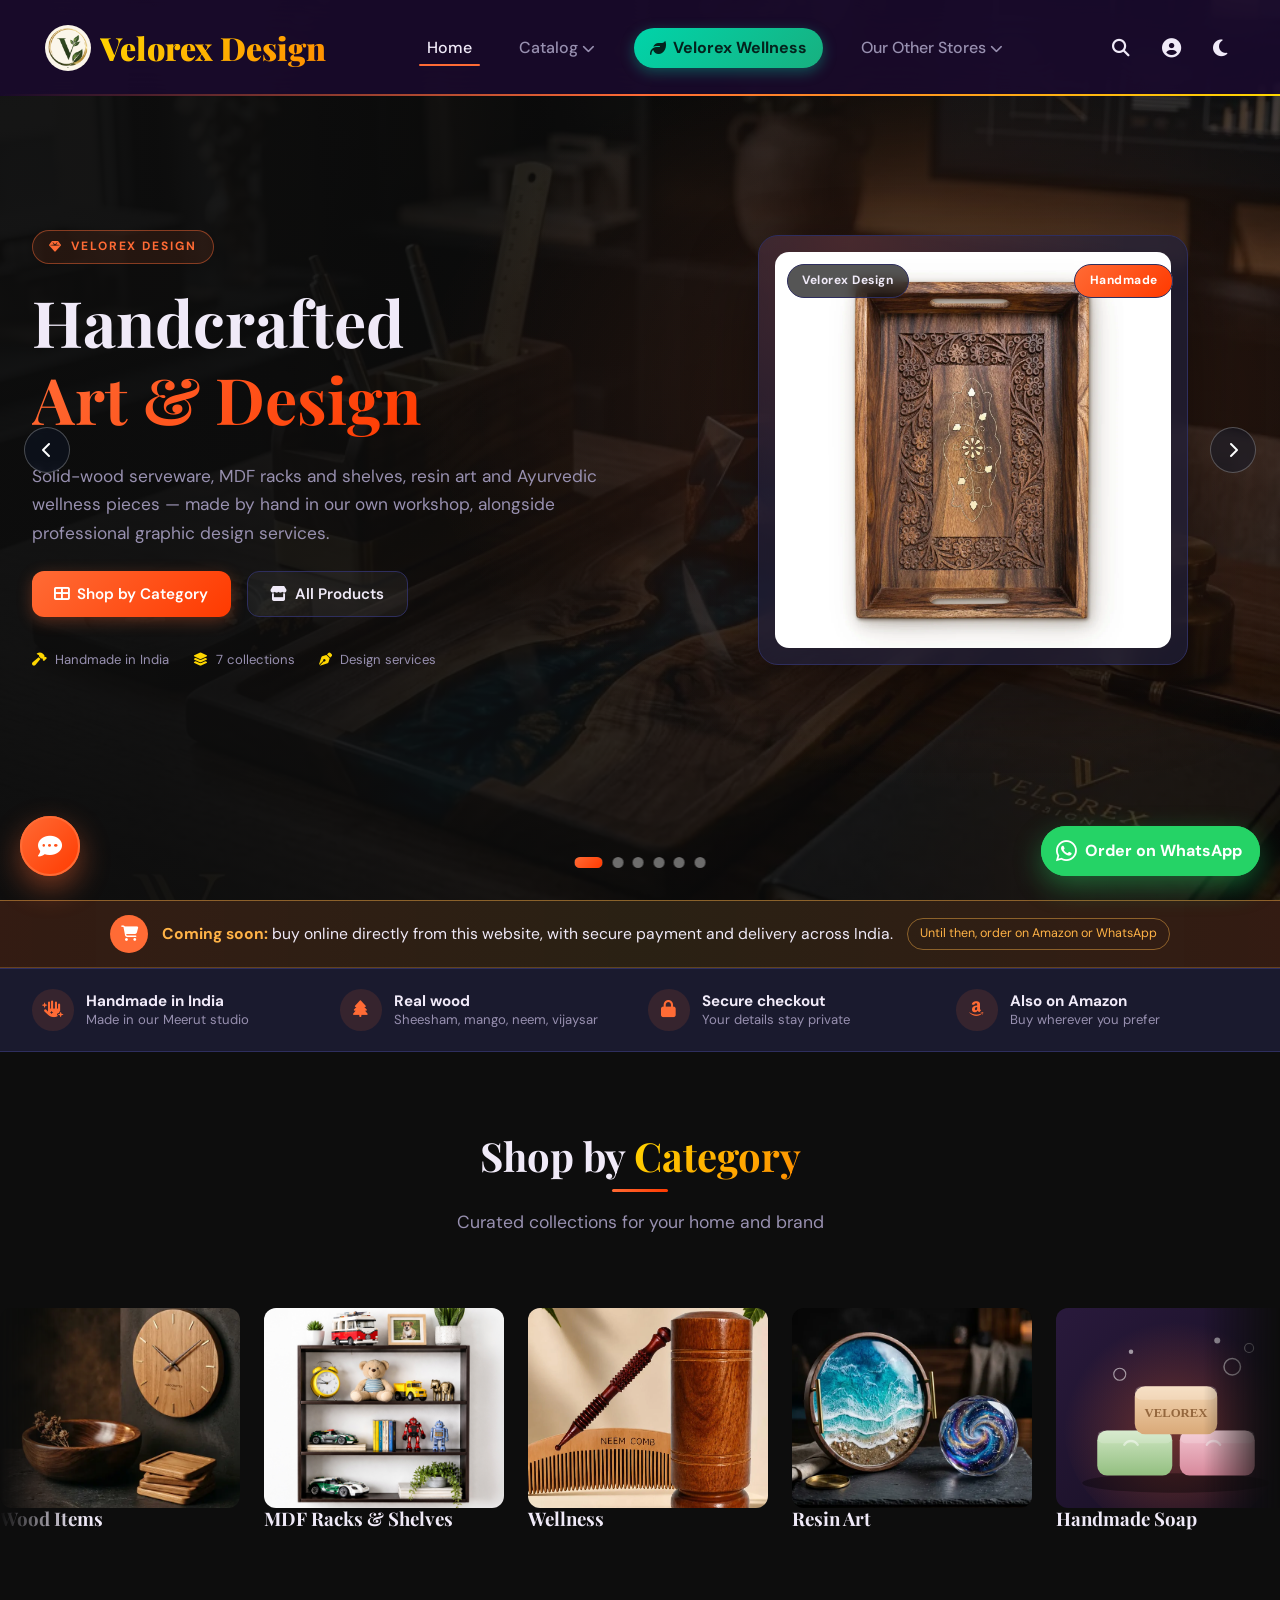
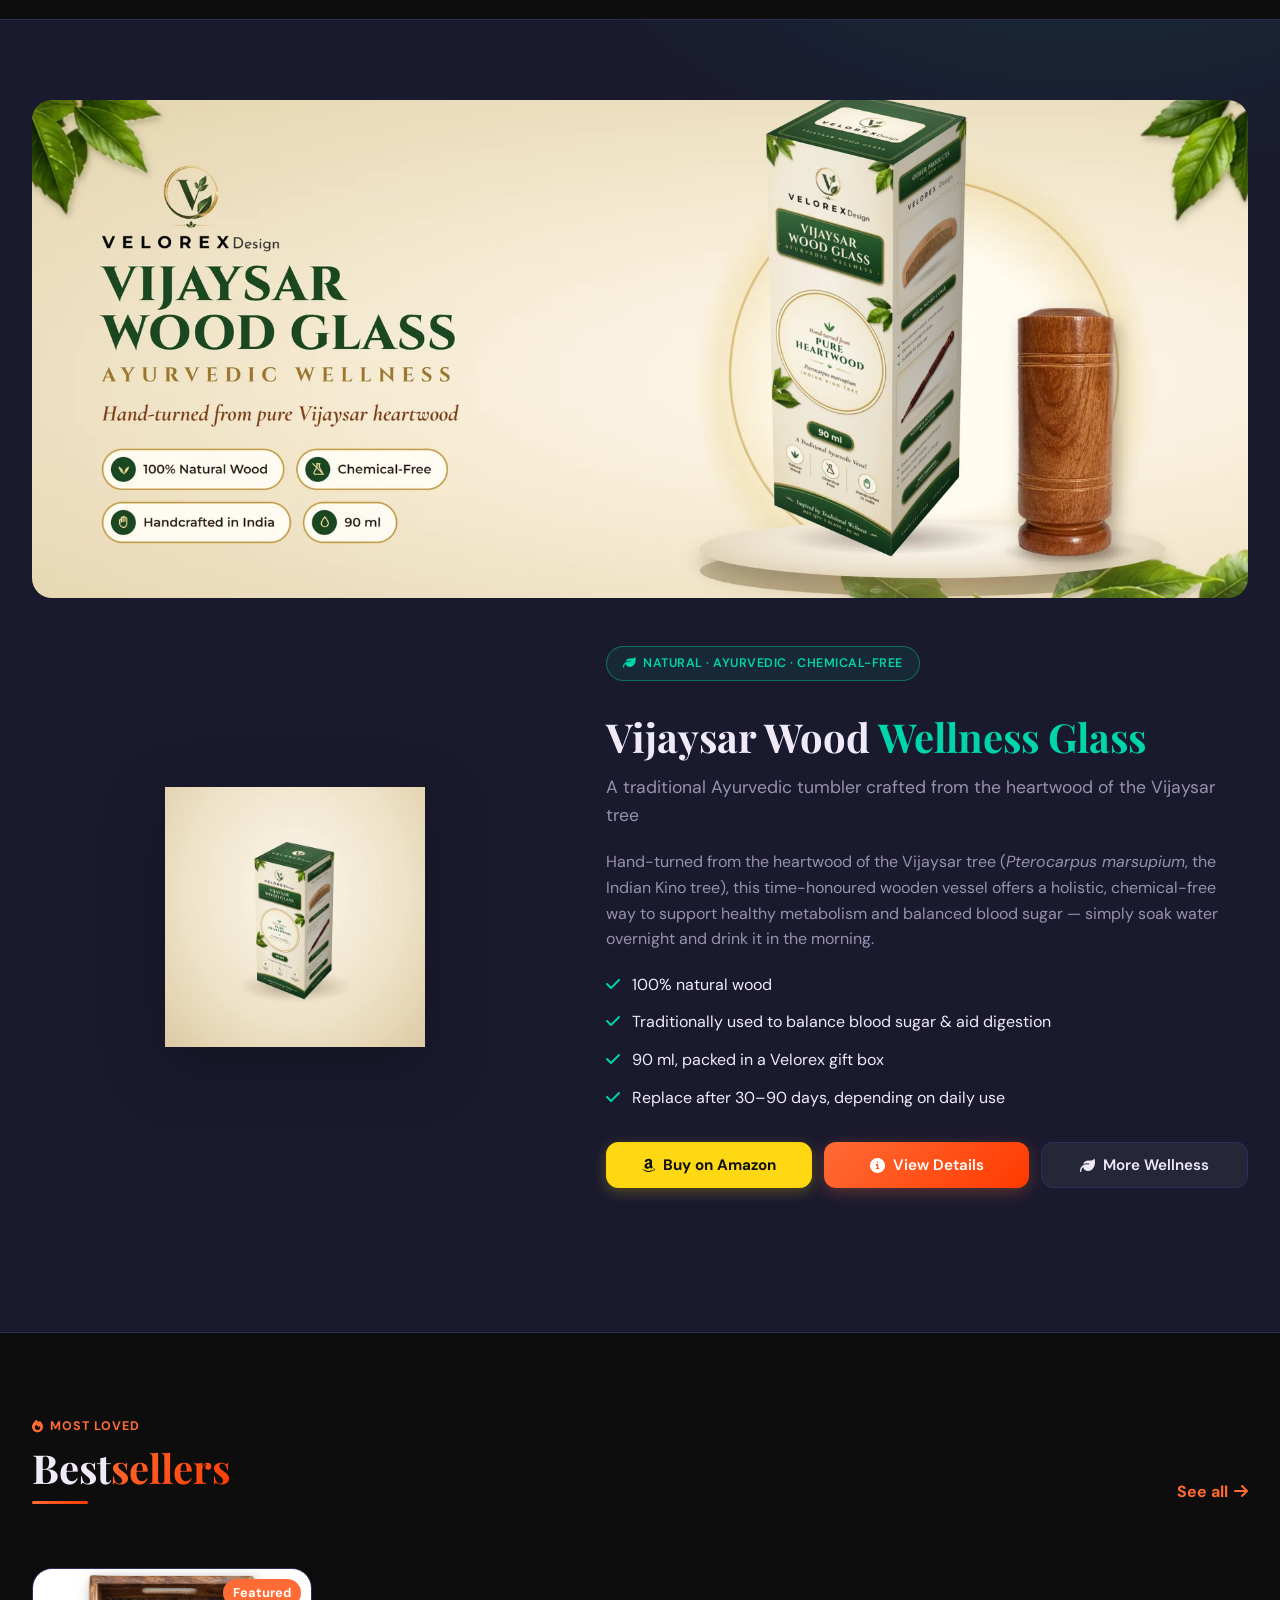
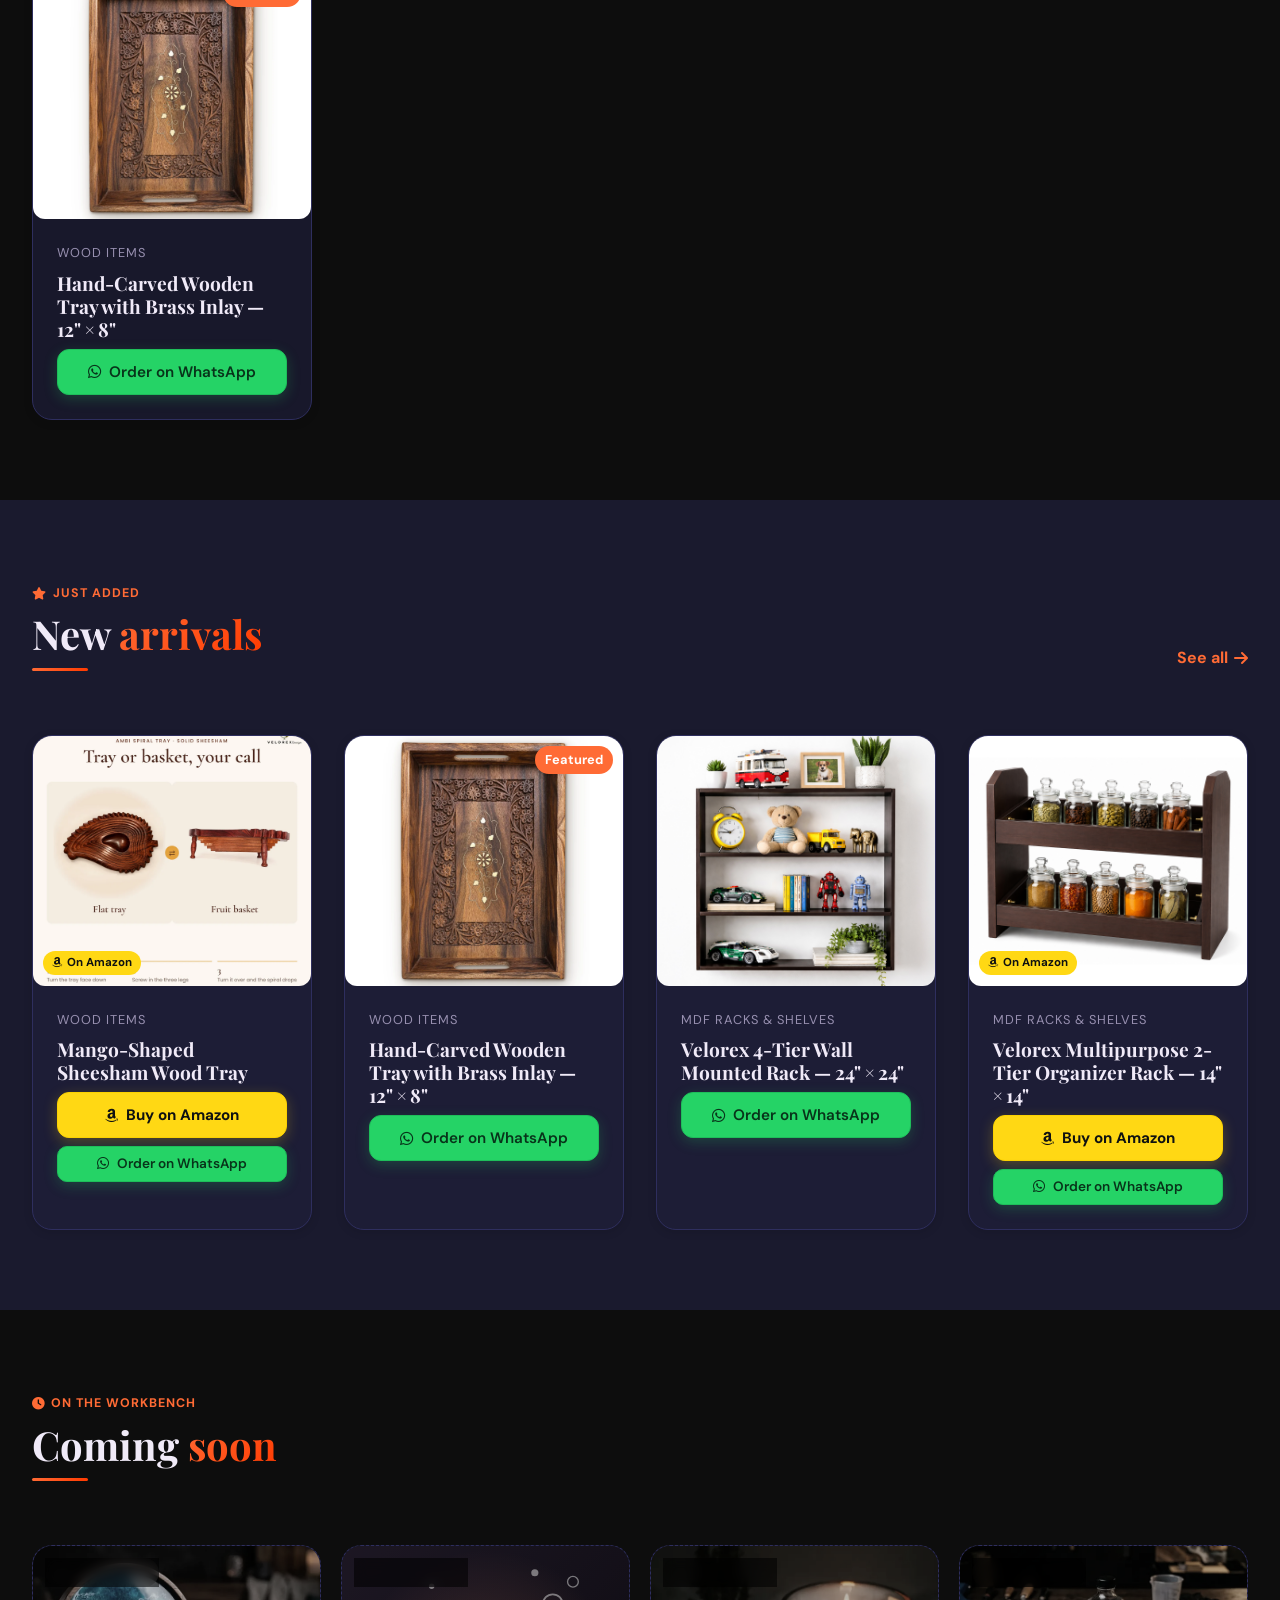
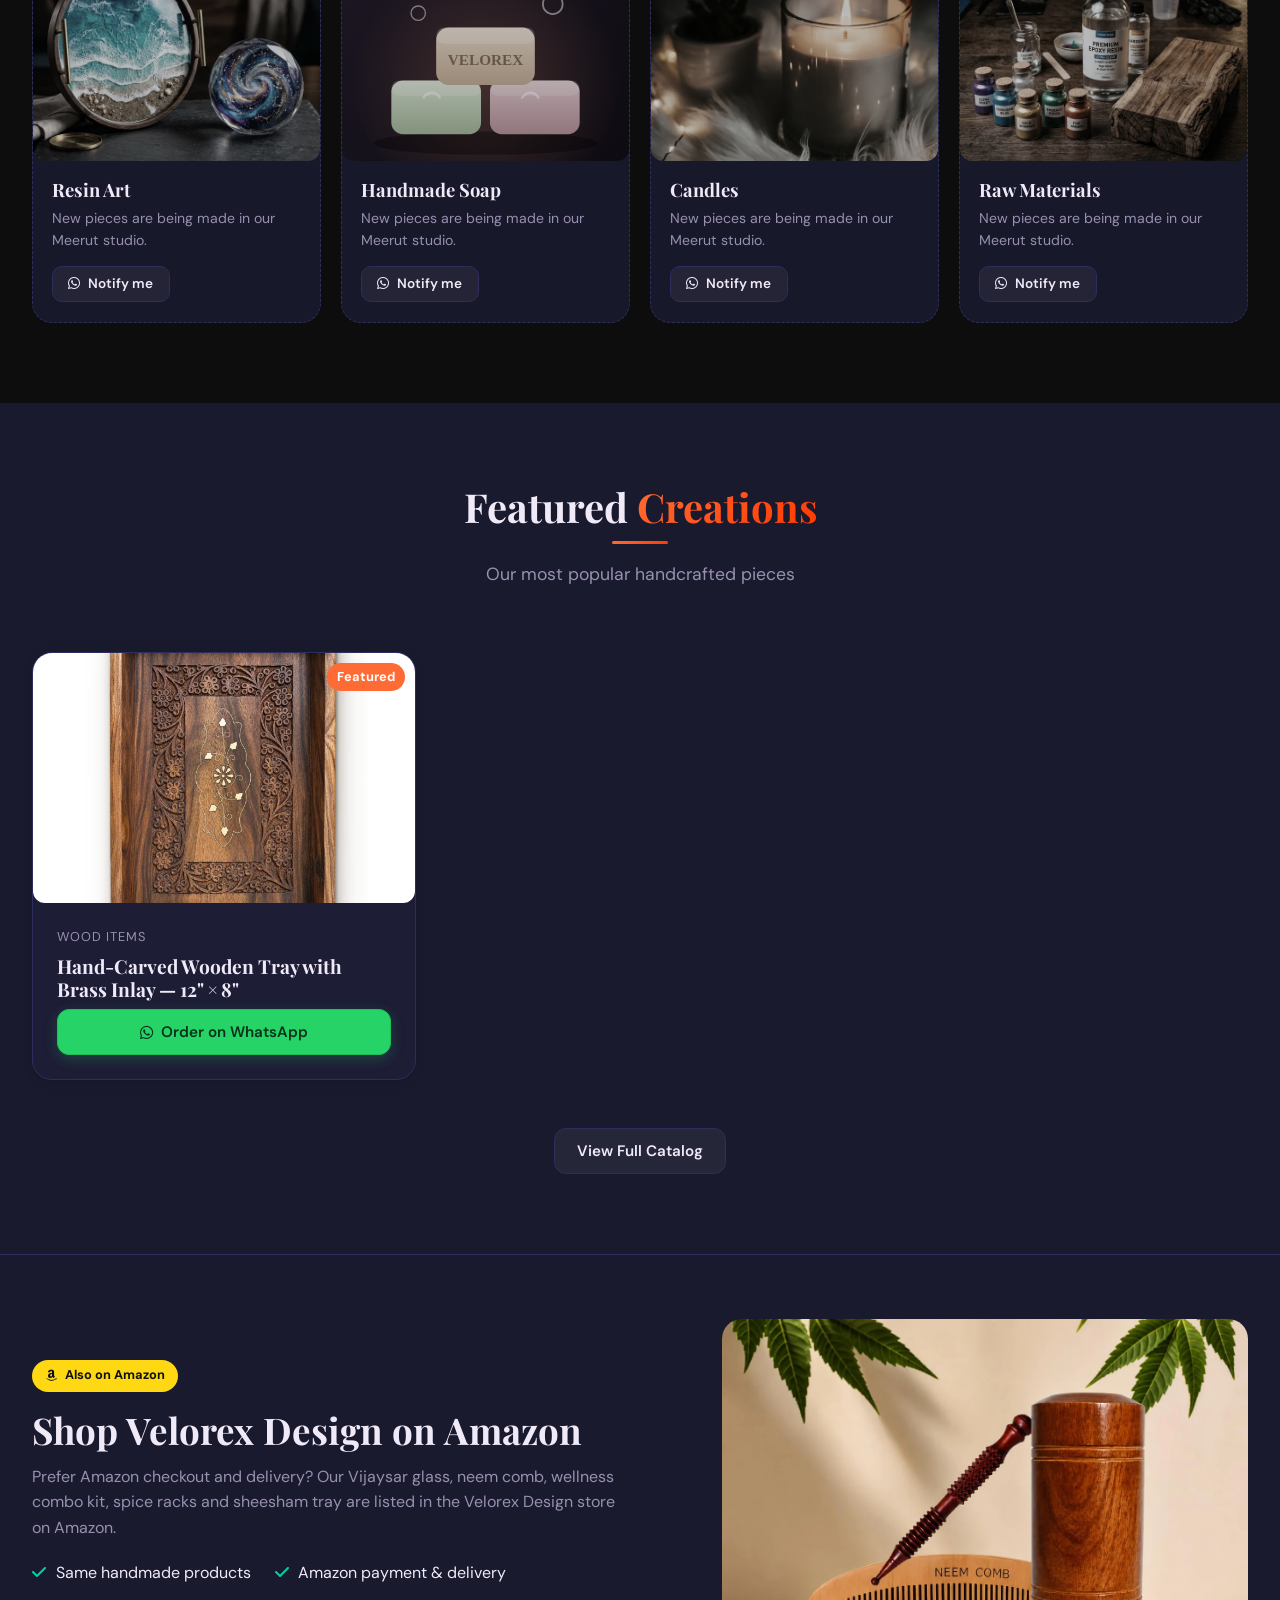
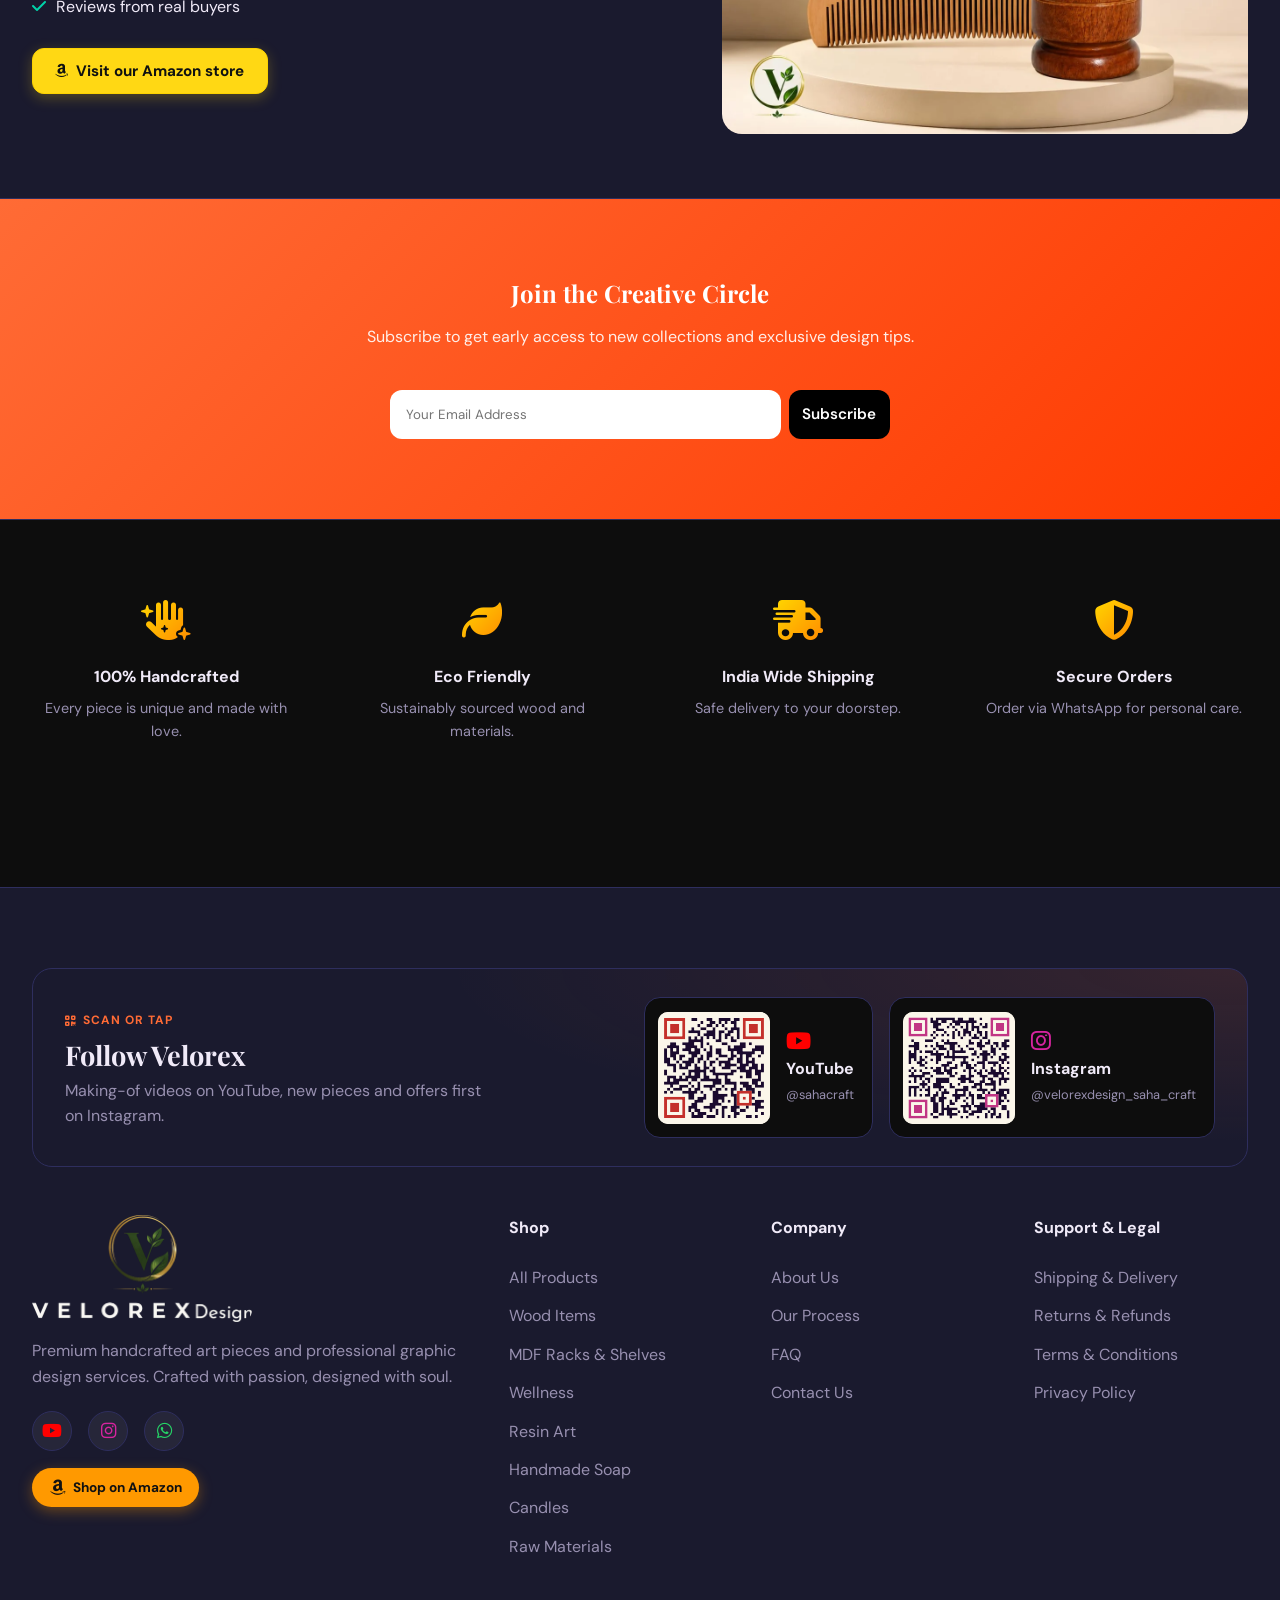
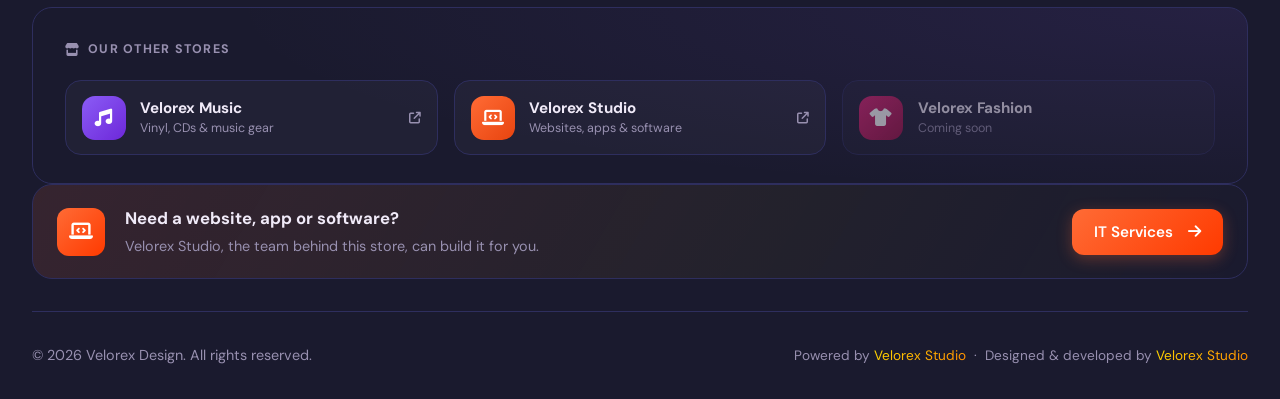
==== commit 649a17dd: "Product images refresh: banners + detail images for all products - Add banner field to all products " ====
--- a/index.html
+++ b/index.html
@@ -931,6 +931,8 @@
           <button type="button" class="btn btn-secondary" data-action="goto-products" style="margin-bottom: 2rem;"><i
               class="fas fa-arrow-left"></i> Back to Catalog</button>
           <div class="detail-grid" id="productDetailContent"></div>
+          <div id="productBannerContent"></div>
+          <div id="productDetailImages"></div>
           <div id="productExtraContent"></div>
         </div>
       </section>
--- a/css/index.css
+++ b/css/index.css
@@ -3495,6 +3495,39 @@
 }
 html[data-design="living-craft"] .pd-main, html[data-design="living-craft"] .pd-buy { border-radius: 0; }
 
+/* ── Product detail — banner + detail-image strip ── */
+.pd-banner-wrap {
+  margin: 2.5rem 0 0;
+  border-radius: var(--radius-lg);
+  overflow: hidden;
+  line-height: 0;
+}
+.pd-banner-img {
+  width: 100%;
+  height: auto;
+  display: block;
+  object-fit: cover;
+}
+.pd-detail-images {
+  margin: 2.5rem 0 0;
+  display: grid;
+  grid-template-columns: repeat(4, 1fr);
+  gap: .75rem;
+}
+.pd-detail-img {
+  width: 100%;
+  height: auto;
+  display: block;
+  border-radius: var(--radius-md);
+  border: 1px solid var(--border);
+}
+@media (max-width: 900px) {
+  .pd-detail-images { grid-template-columns: repeat(2, 1fr); }
+}
+@media (max-width: 480px) {
+  .pd-detail-images { grid-template-columns: 1fr; }
+}
+
 /* ───────────── Catalog header (Amazon-only storefront) ───────────── */
 .catalog-hero {
   display: flex; align-items: flex-end; justify-content: space-between; gap: 1.5rem; flex-wrap: wrap;
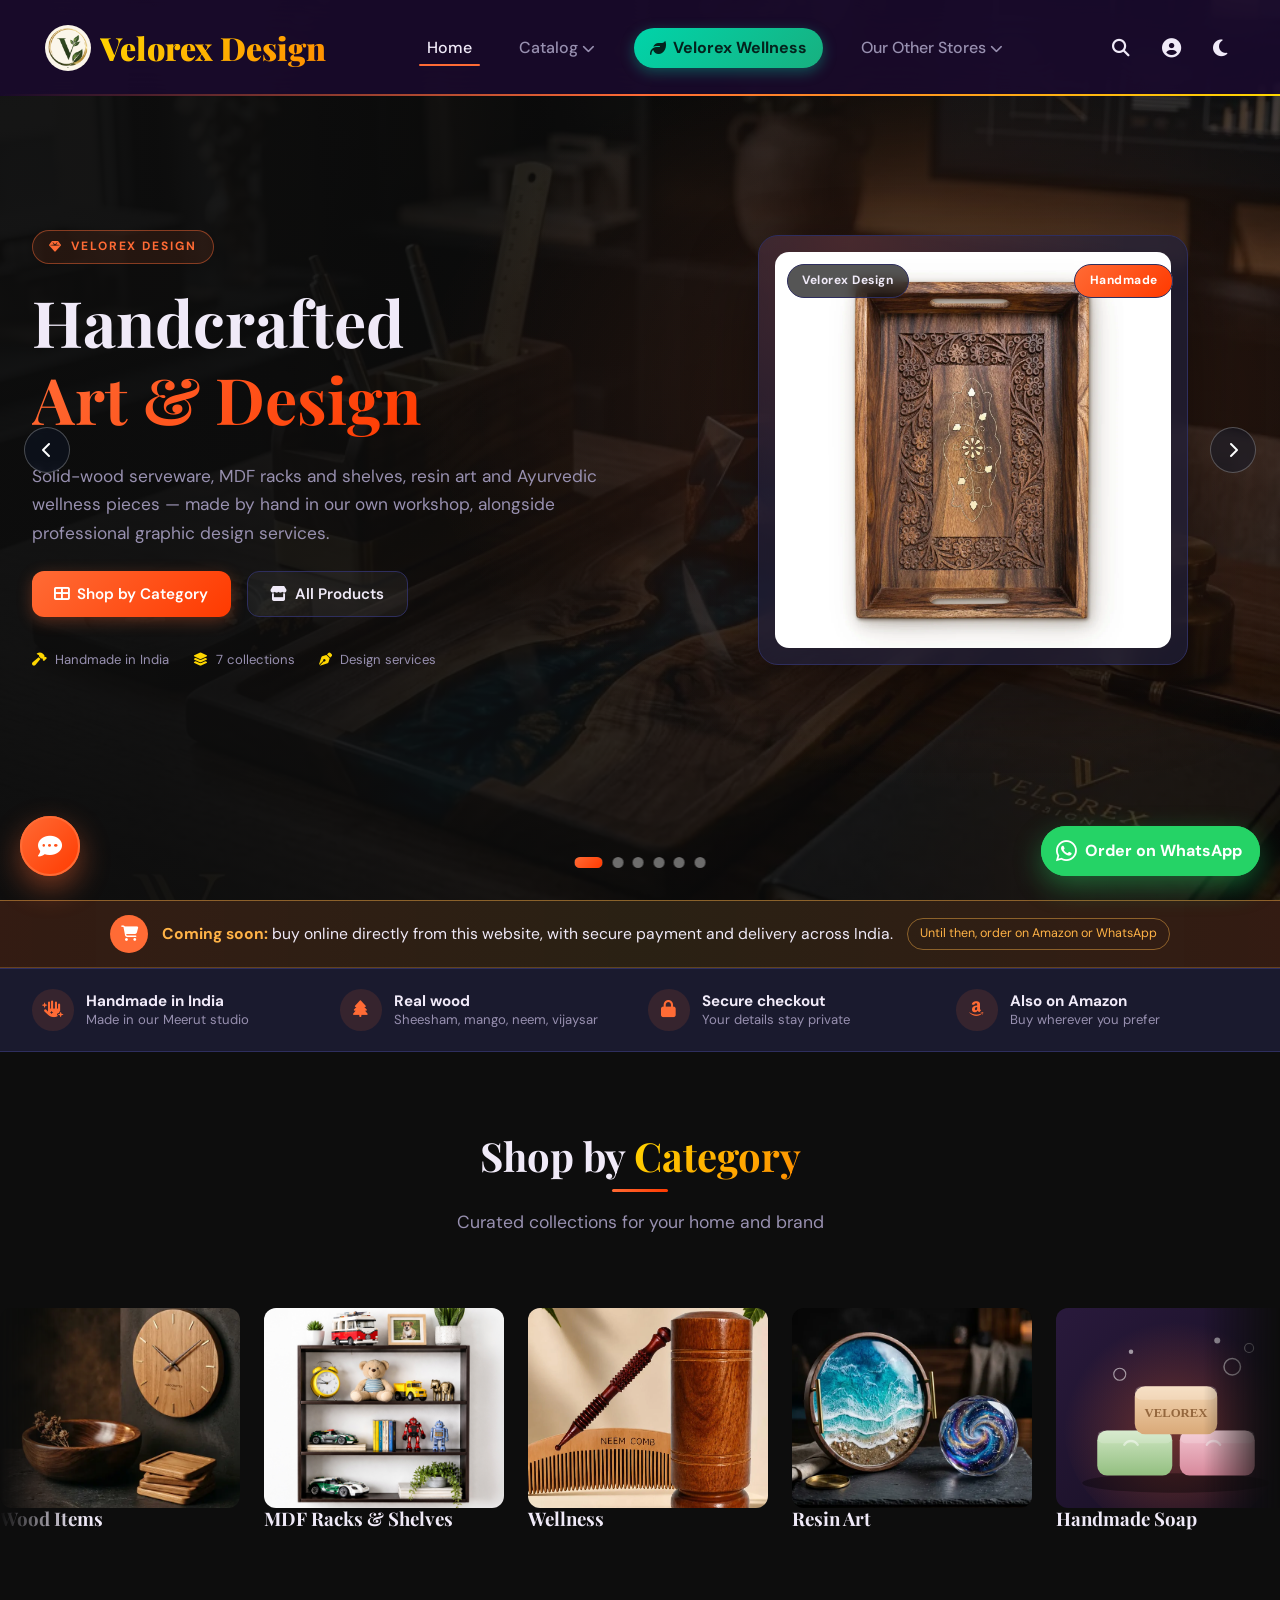
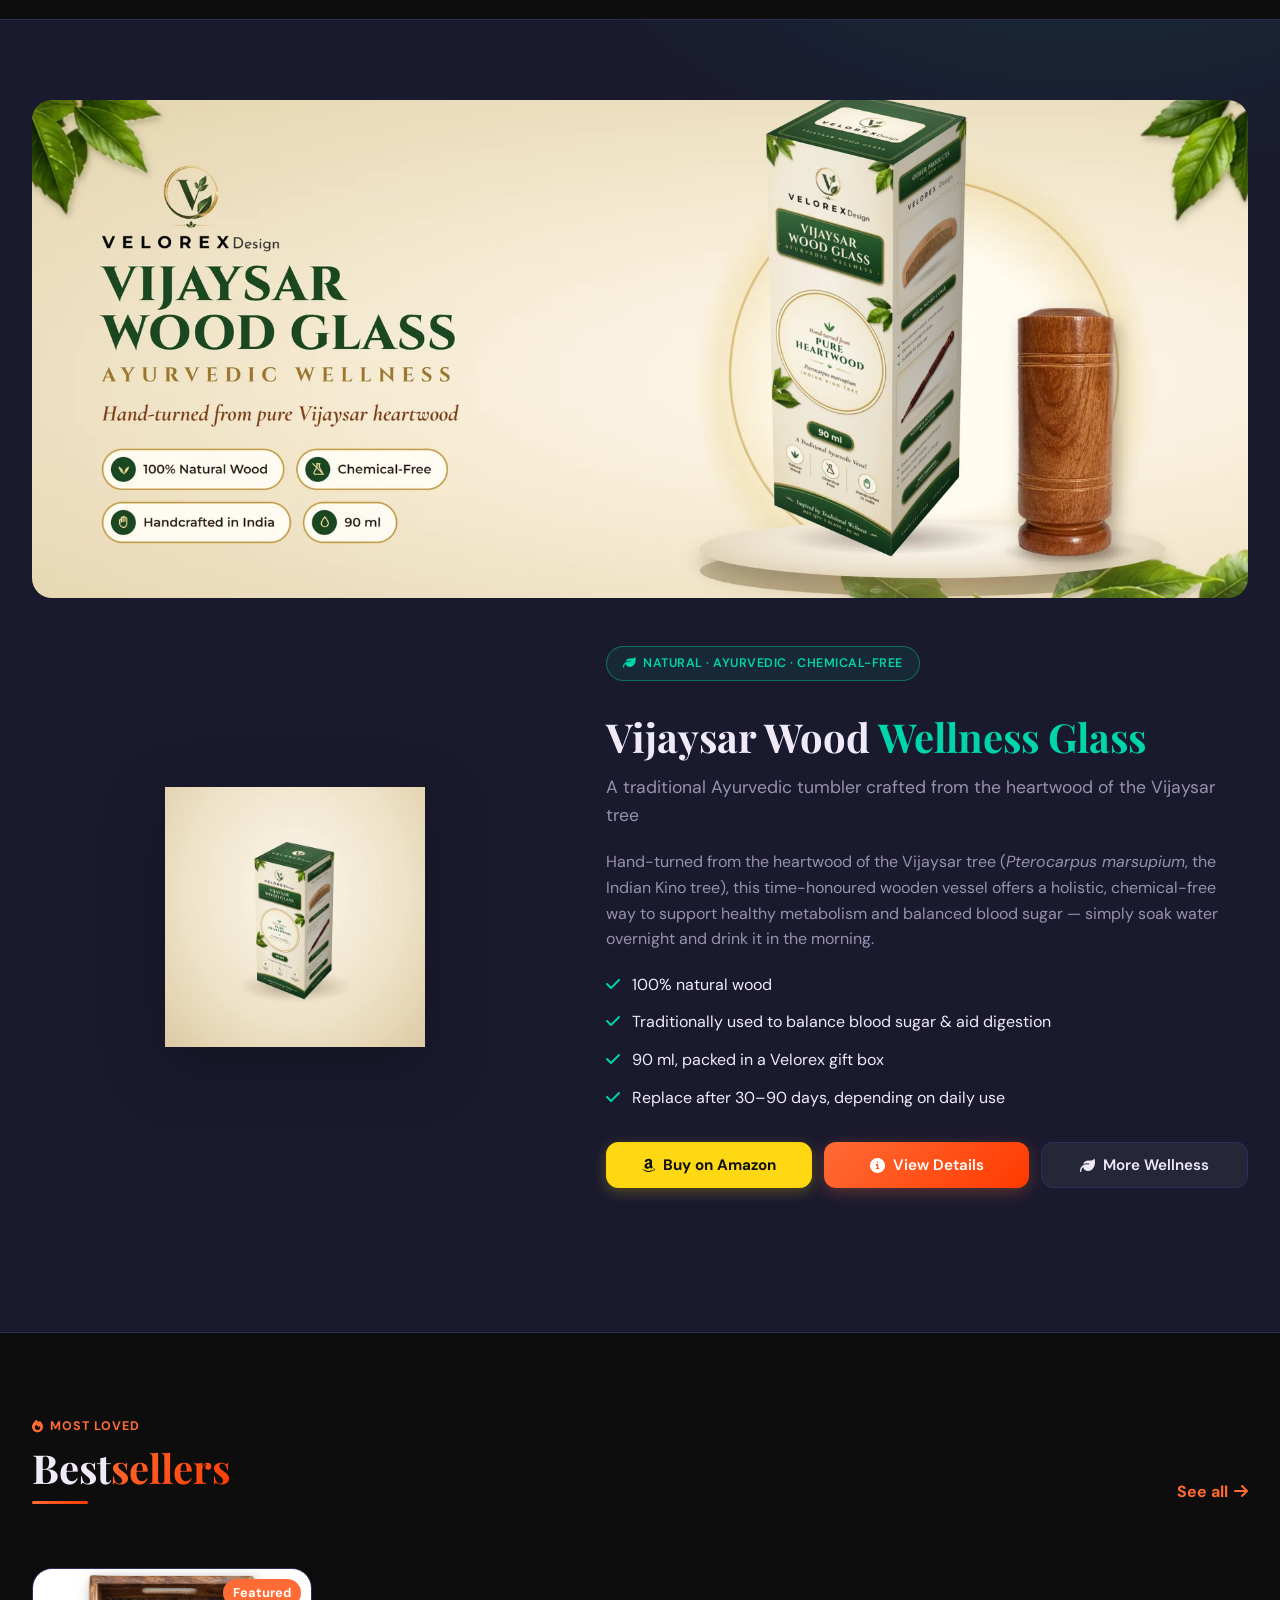
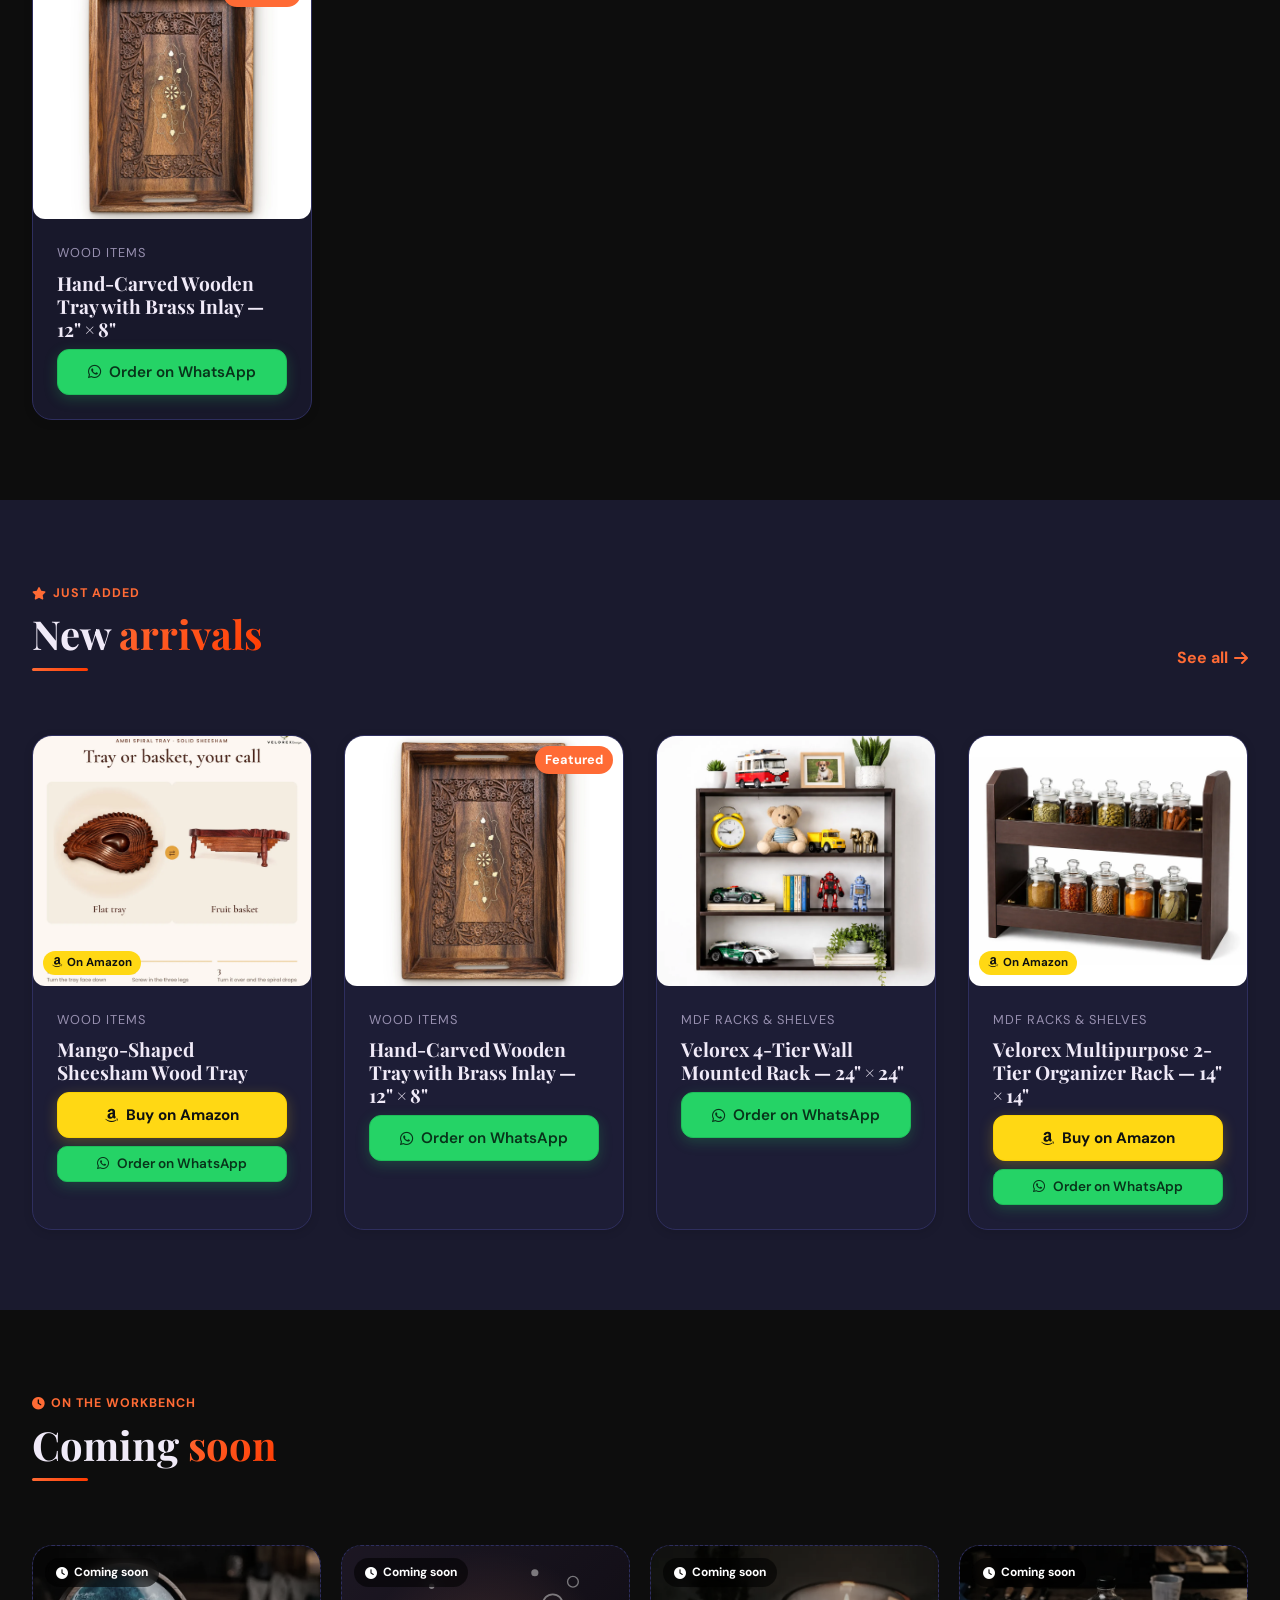
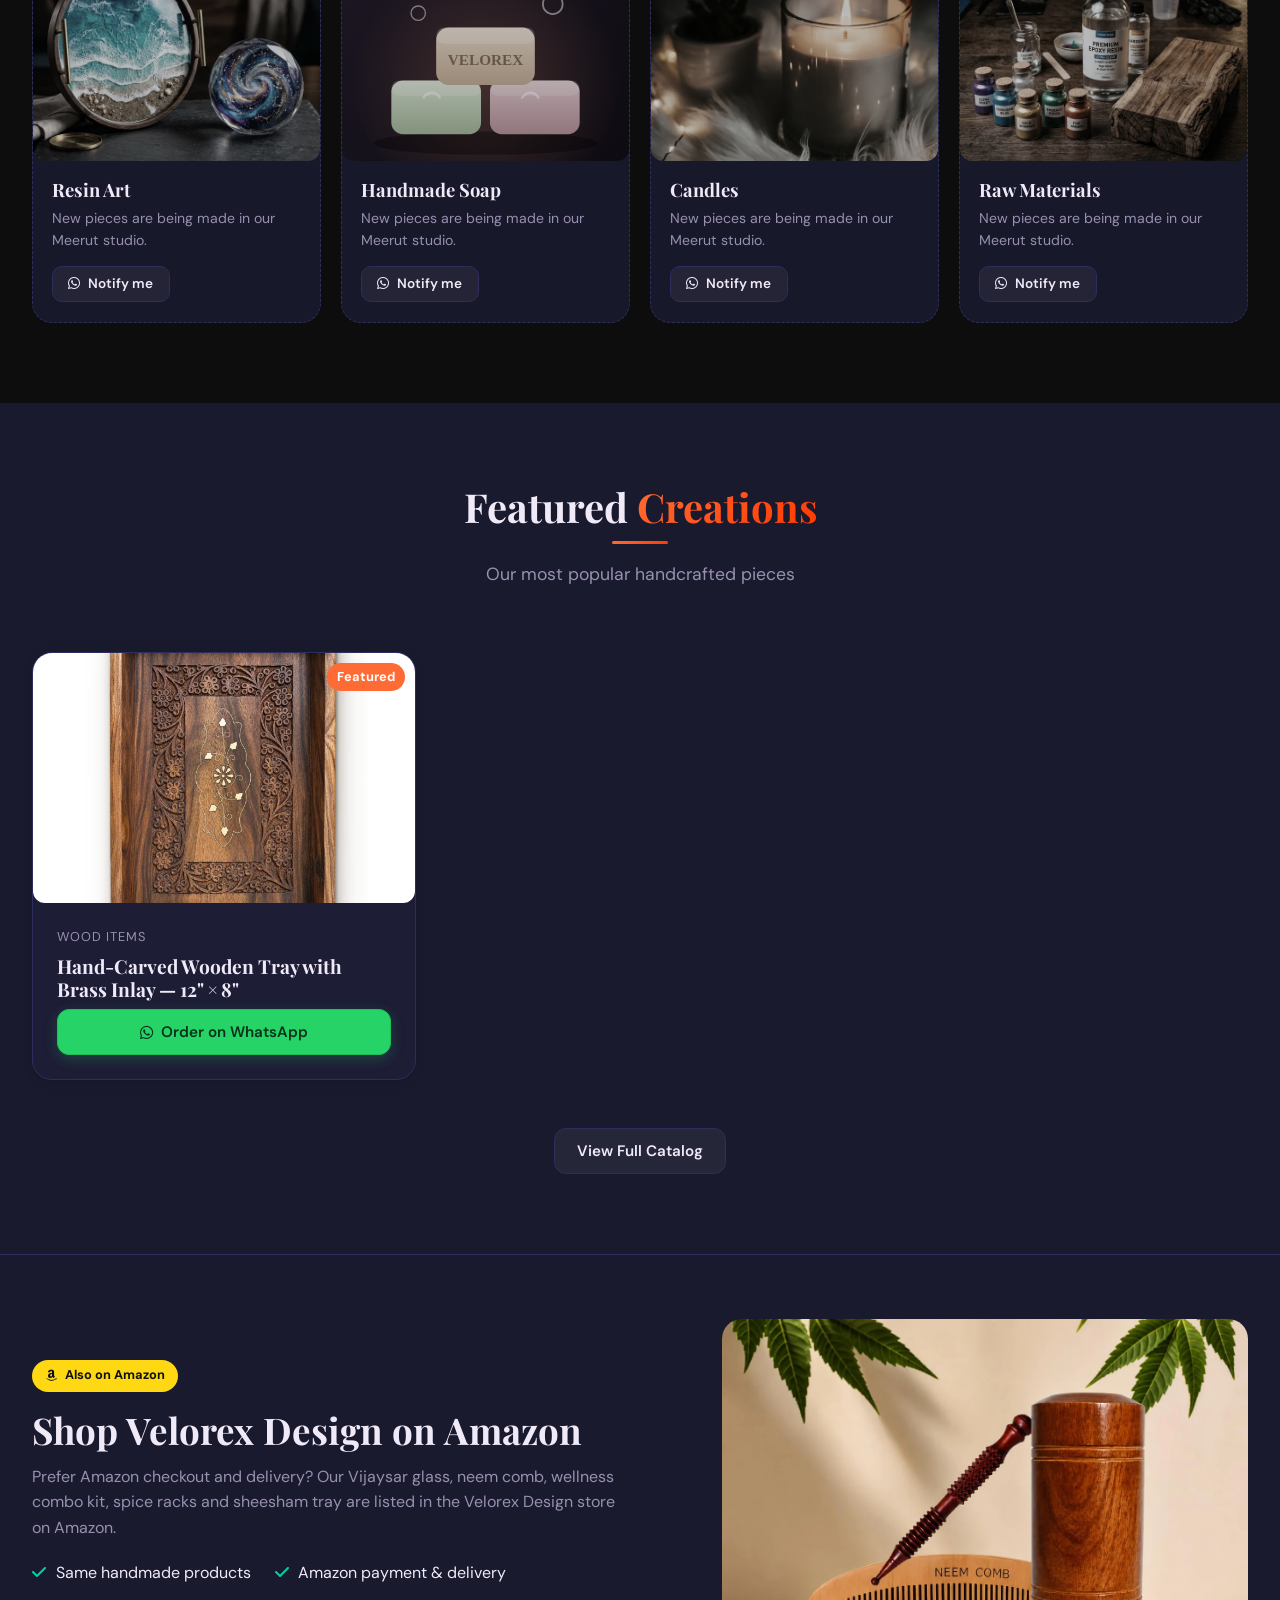
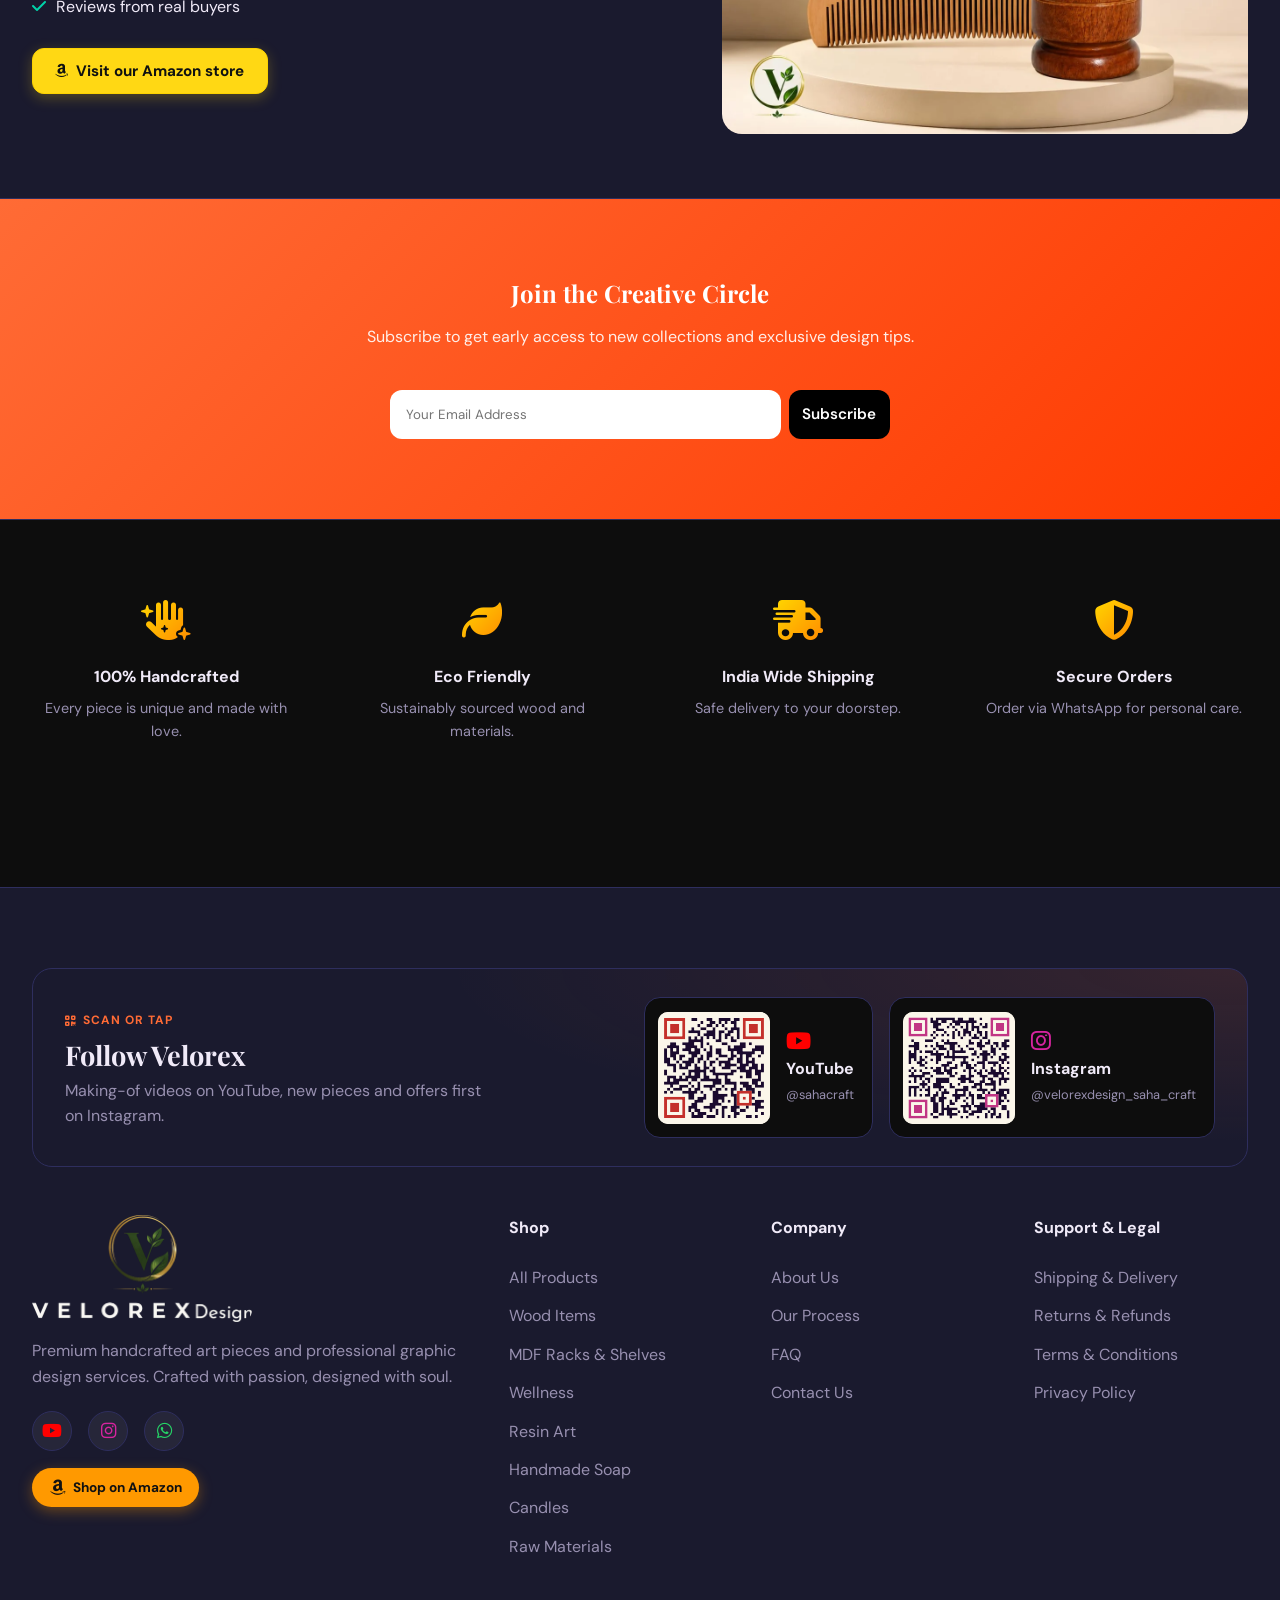
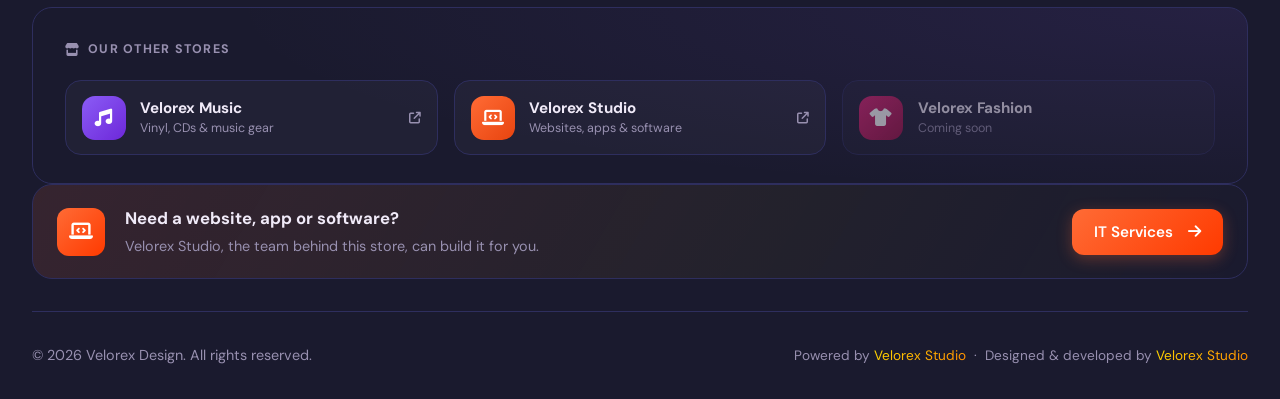
==== commit d93ba002: "Bump cache versions, remove i18n.js reference - Bump JS/CSS cache-busting to 20261127a so browsers l" ====
--- a/index.html
+++ b/index.html
@@ -50,12 +50,10 @@
     href="https://fonts.googleapis.com/css2?family=Playfair+Display:wght@400;700;900&family=DM+Sans:wght@300;400;500;600;700&family=Zilla+Slab:wght@500;600&display=swap"
     crossorigin="anonymous"
     referrerpolicy="no-referrer">
-  <link rel="stylesheet" href="css/index.css?v=20261126a">
+  <link rel="stylesheet" href="css/index.css?v=20261127a">
   <link rel="stylesheet" href="css/themes/living-craft.css?v=20261125c">
   <link rel="stylesheet" href="css/themes/living-craft-shell.css?v=20261125c">
-  <!-- Languages: must load before index.js (see docs/I18N.md) -->
-  <script src="js/i18n.js?v=20261125a" defer></script>
-  <script src="js/index.js?v=20261125g" defer></script>
+  <script src="js/index.js?v=20261127a" defer></script>
   <script src="js/chat.js?v=20261125c" defer></script>
 </head>
 
--- a/css/index.css
+++ b/css/index.css
@@ -3508,24 +3508,41 @@
   display: block;
   object-fit: cover;
 }
-.pd-detail-images {
-  margin: 2.5rem 0 0;
+.pd-story {
+  margin: 3rem 0 0;
+  padding: 2.5rem 0;
+}
+.pd-story-heading {
+  font-size: 1.5rem;
+  font-weight: 700;
+  text-align: center;
+  margin: 0 0 2rem;
+  letter-spacing: .02em;
+  color: var(--heading, var(--text));
+}
+.pd-story-grid {
   display: grid;
-  grid-template-columns: repeat(4, 1fr);
-  gap: .75rem;
-}
-.pd-detail-img {
+  grid-template-columns: repeat(2, 1fr);
+  gap: 1.25rem;
+}
+.pd-story-img {
   width: 100%;
-  height: auto;
+  aspect-ratio: 1;
+  object-fit: contain;
   display: block;
-  border-radius: var(--radius-md);
+  border-radius: var(--radius-lg);
   border: 1px solid var(--border);
-}
-@media (max-width: 900px) {
-  .pd-detail-images { grid-template-columns: repeat(2, 1fr); }
-}
-@media (max-width: 480px) {
-  .pd-detail-images { grid-template-columns: 1fr; }
+  background: #f5f0eb;
+  transition: transform .25s ease, box-shadow .25s ease;
+}
+.pd-story-img:hover {
+  transform: scale(1.02);
+  box-shadow: 0 8px 32px rgba(0,0,0,.22);
+}
+@media (max-width: 600px) {
+  .pd-story-grid { grid-template-columns: 1fr; gap: 1rem; }
+  .pd-story { margin: 2rem 0 0; padding: 1.5rem 0; }
+  .pd-story-heading { font-size: 1.25rem; }
 }
 
 /* ───────────── Catalog header (Amazon-only storefront) ───────────── */
